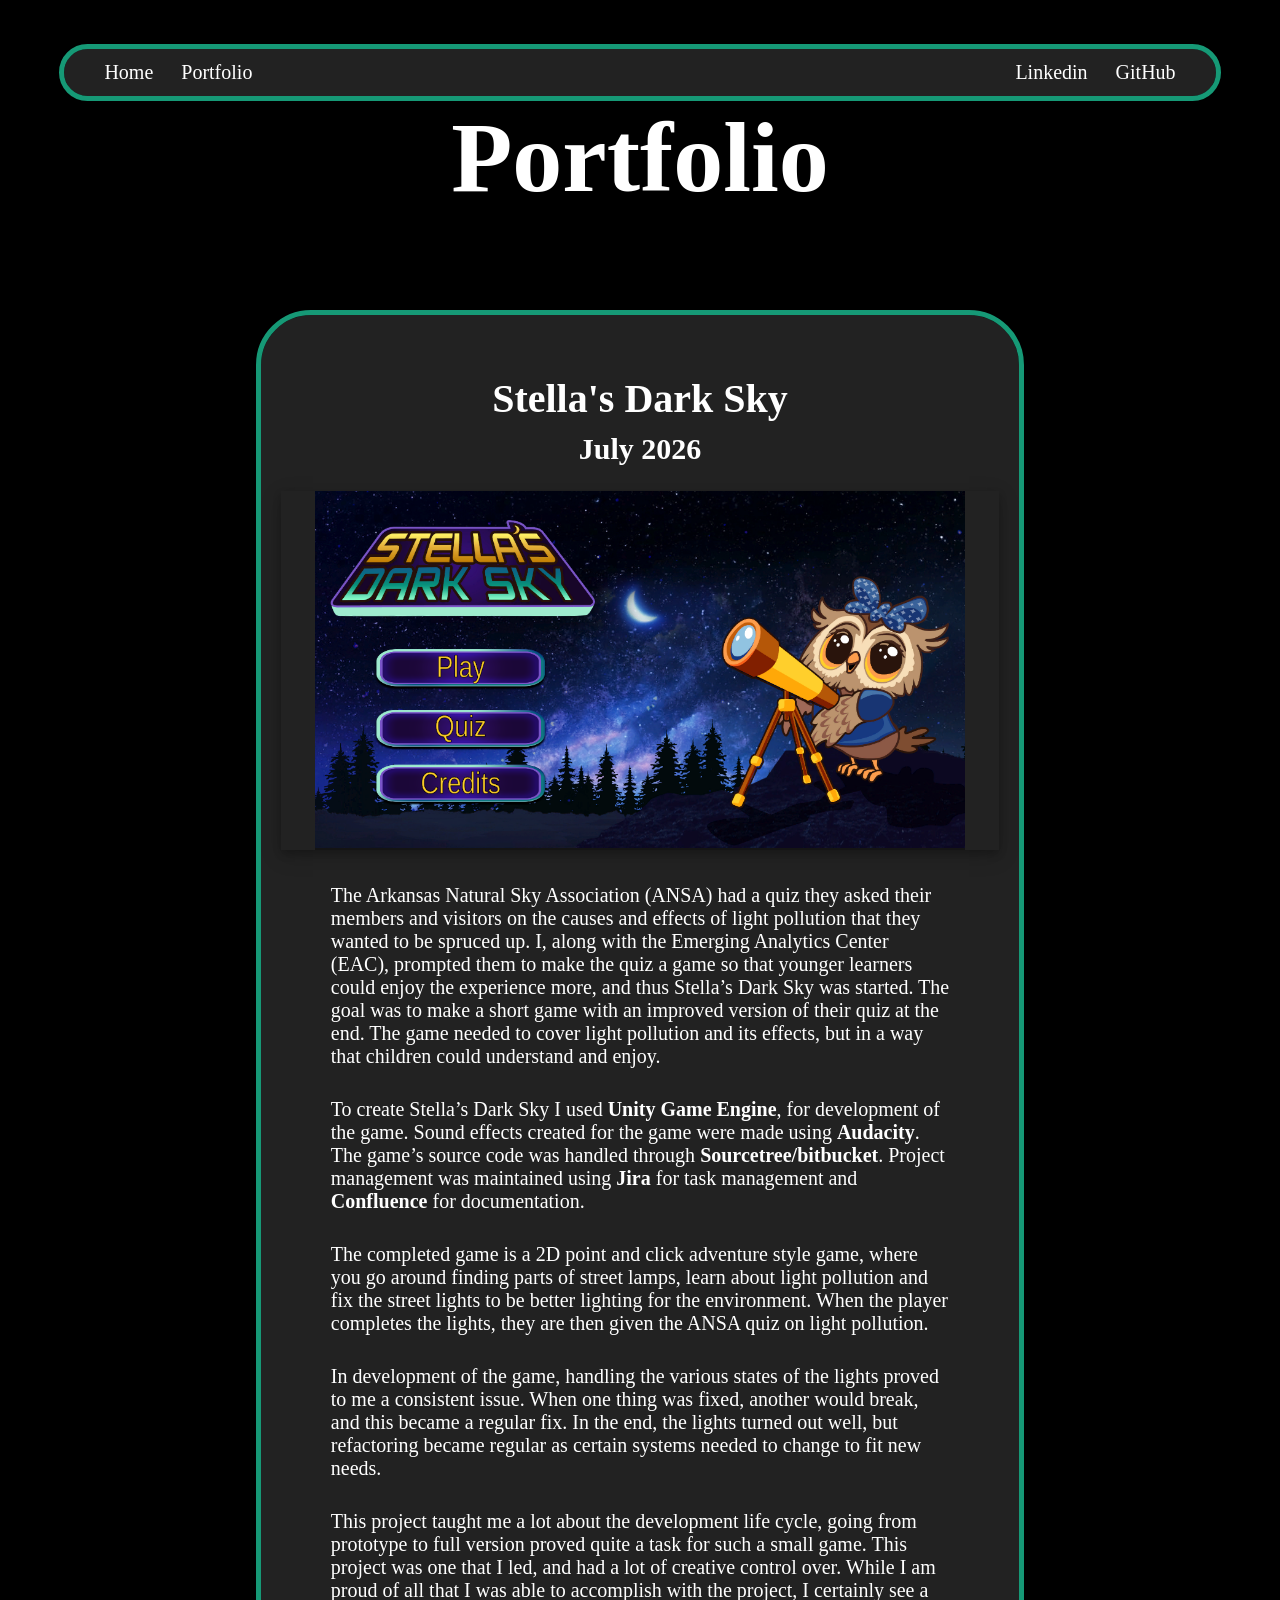
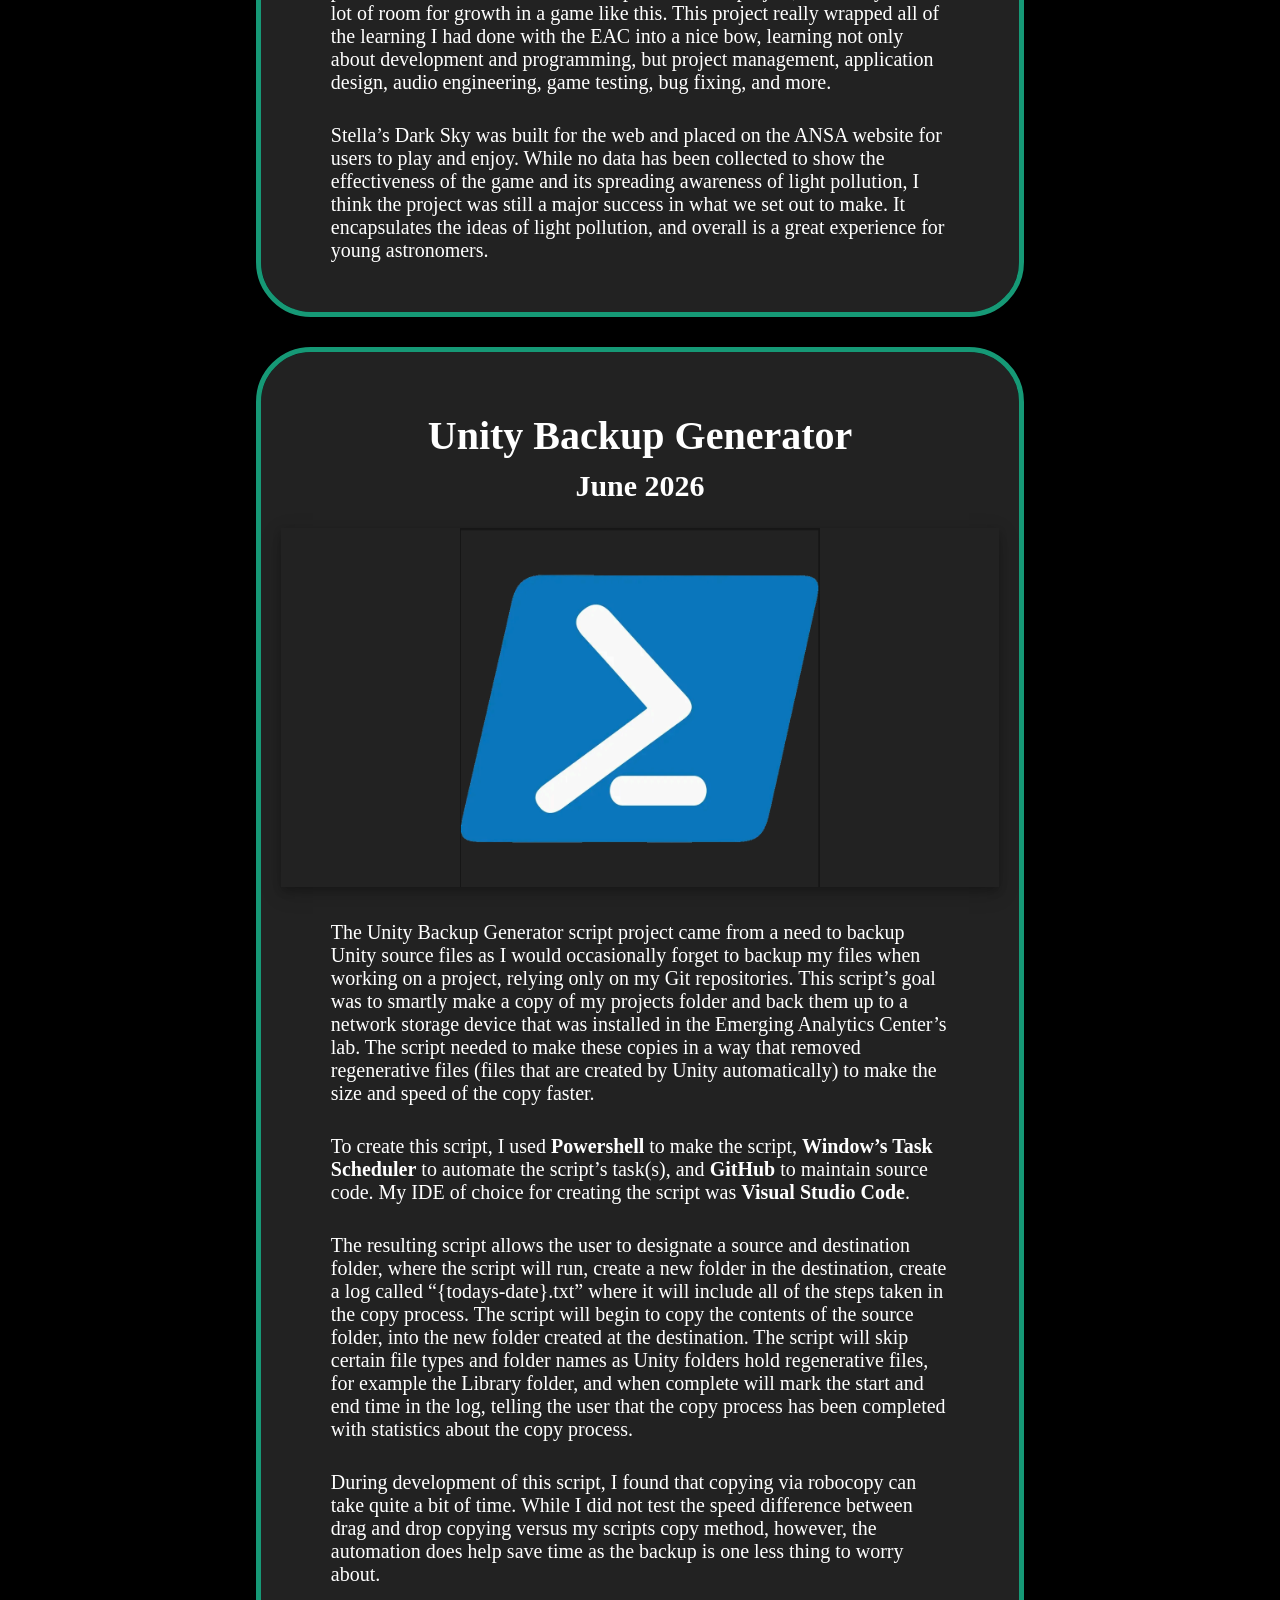
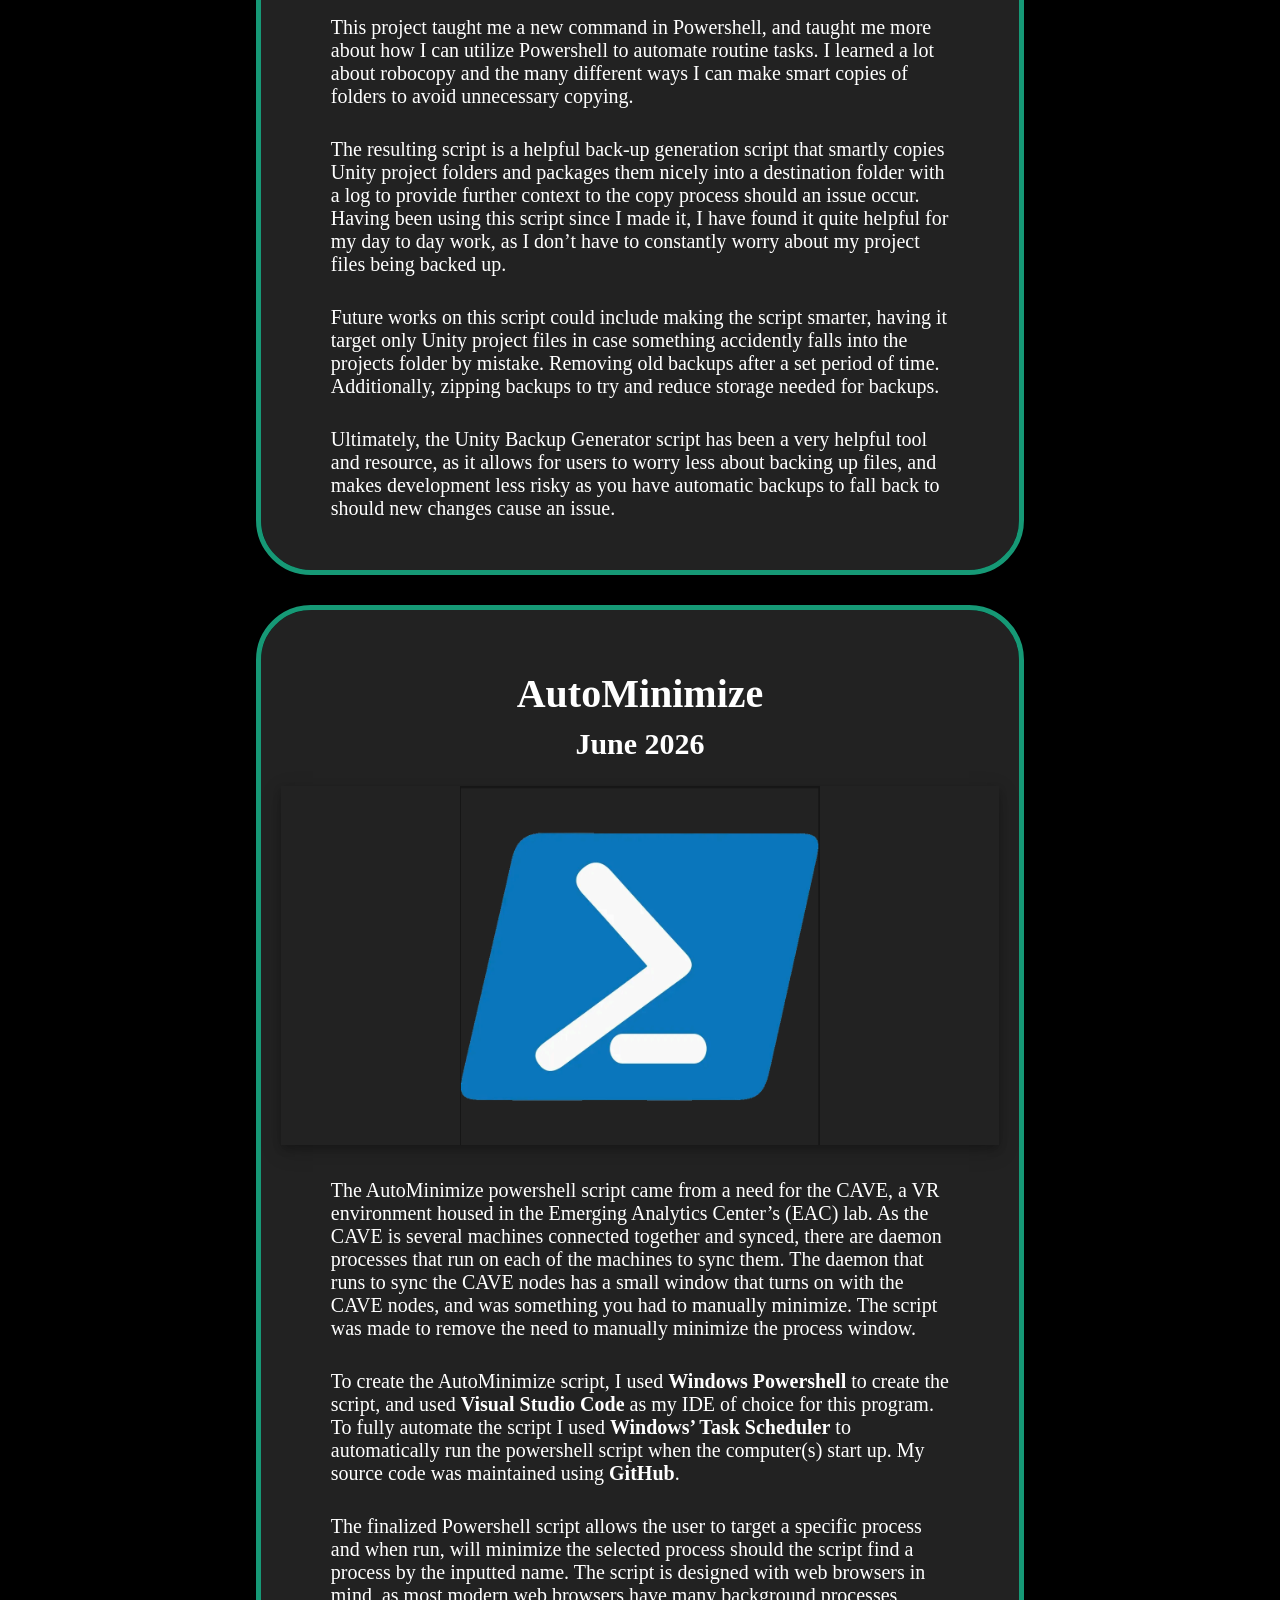
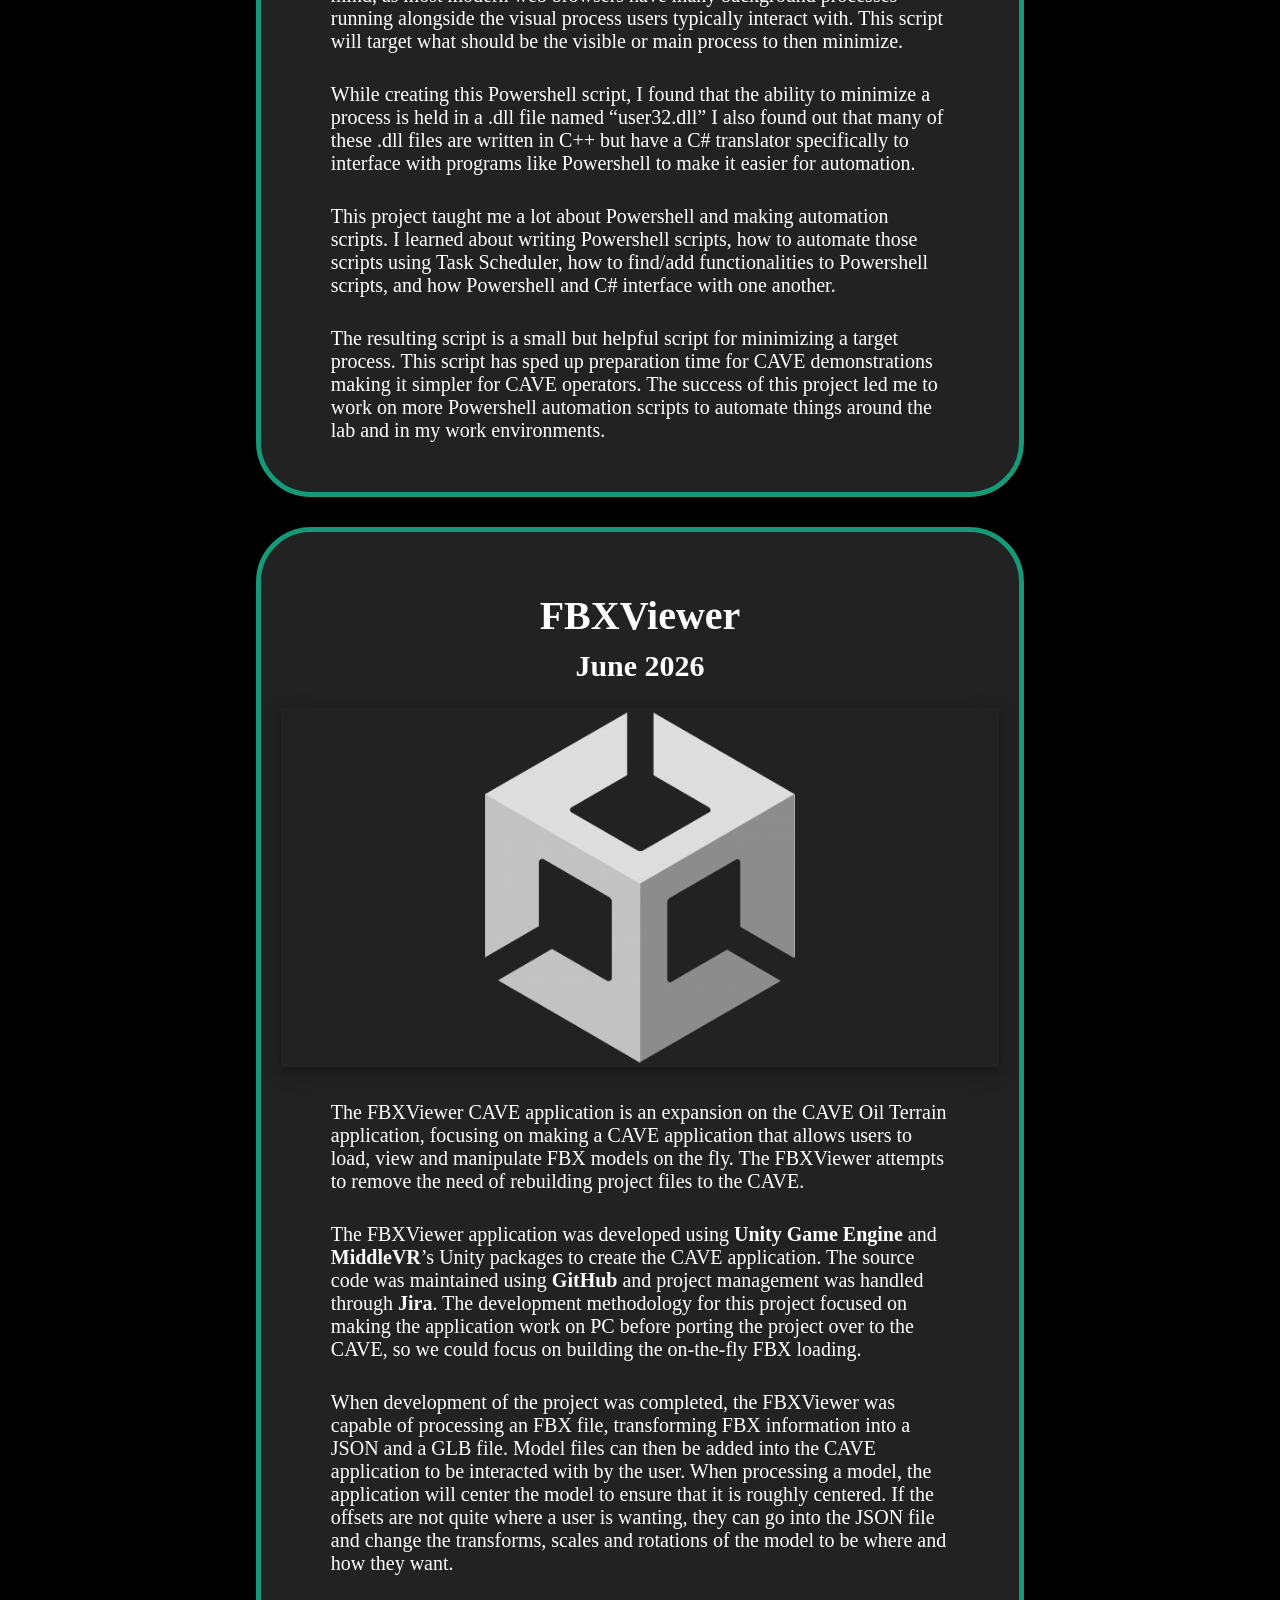
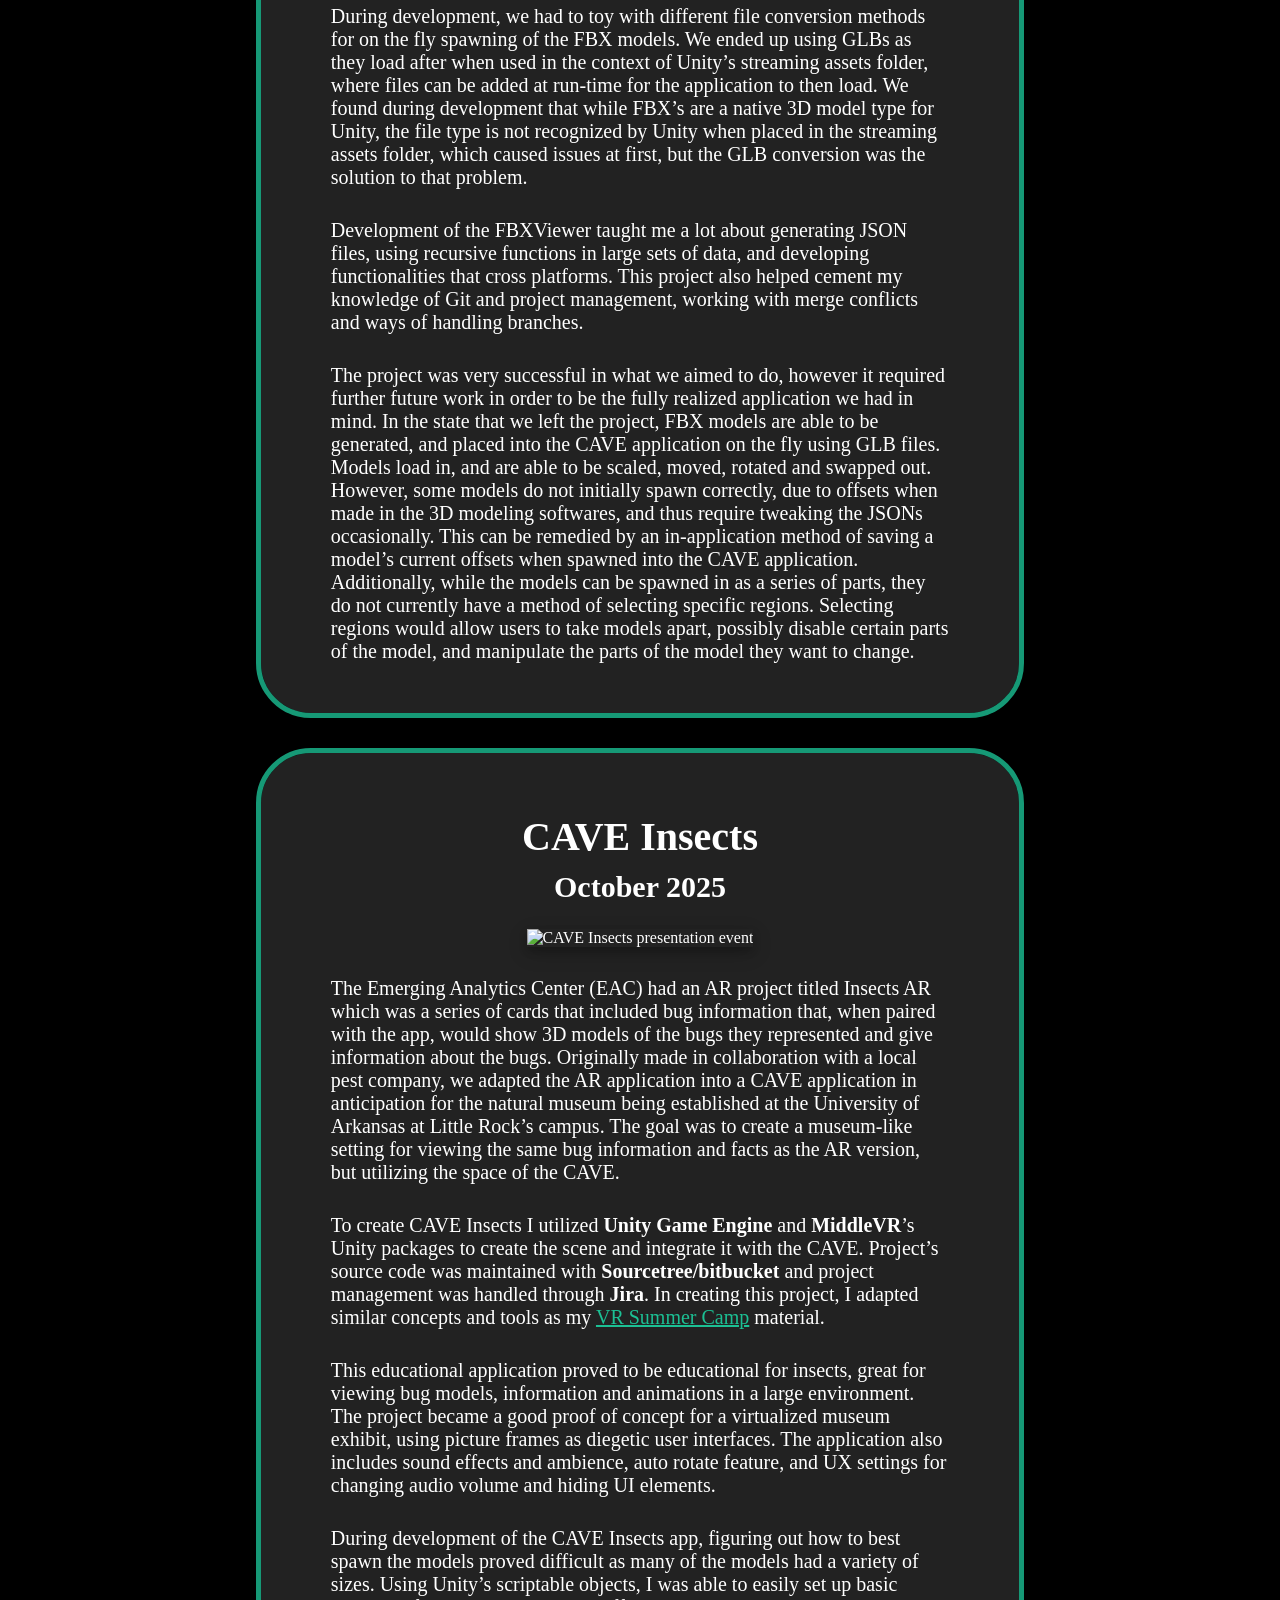
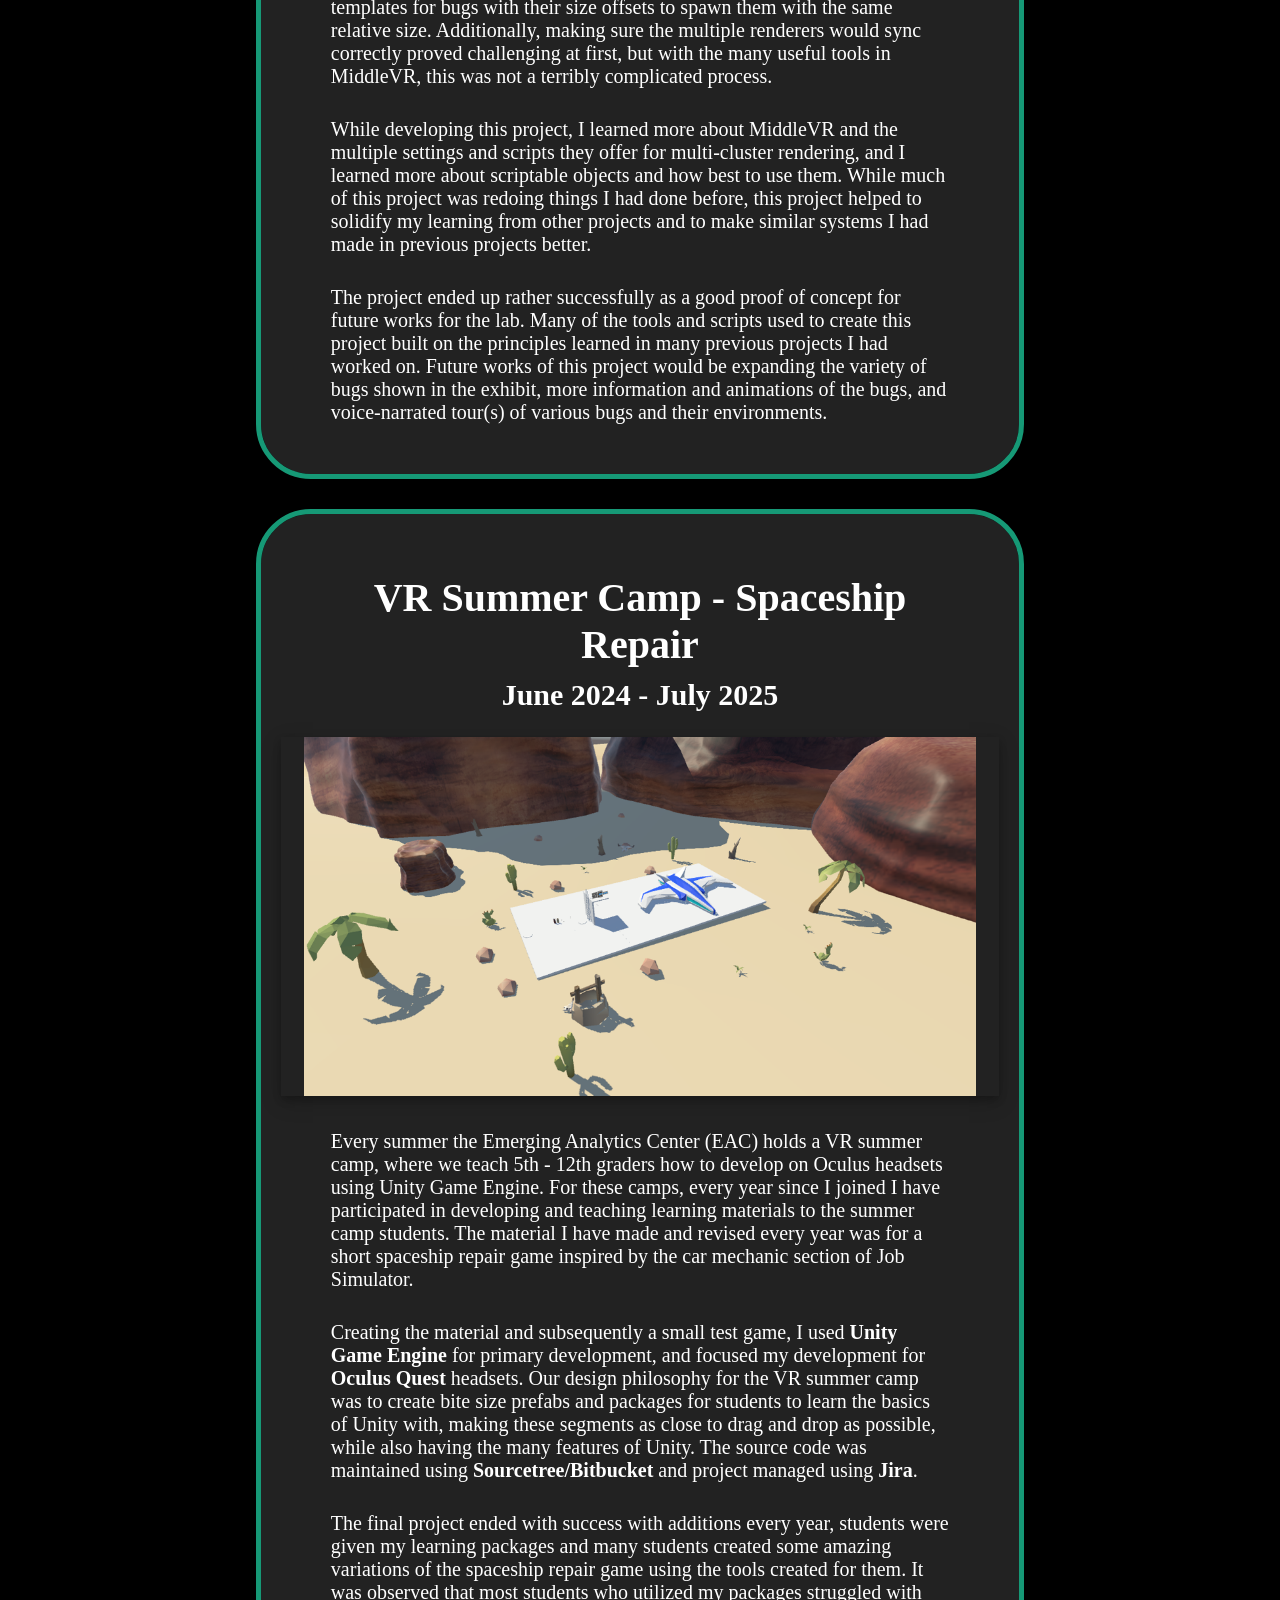
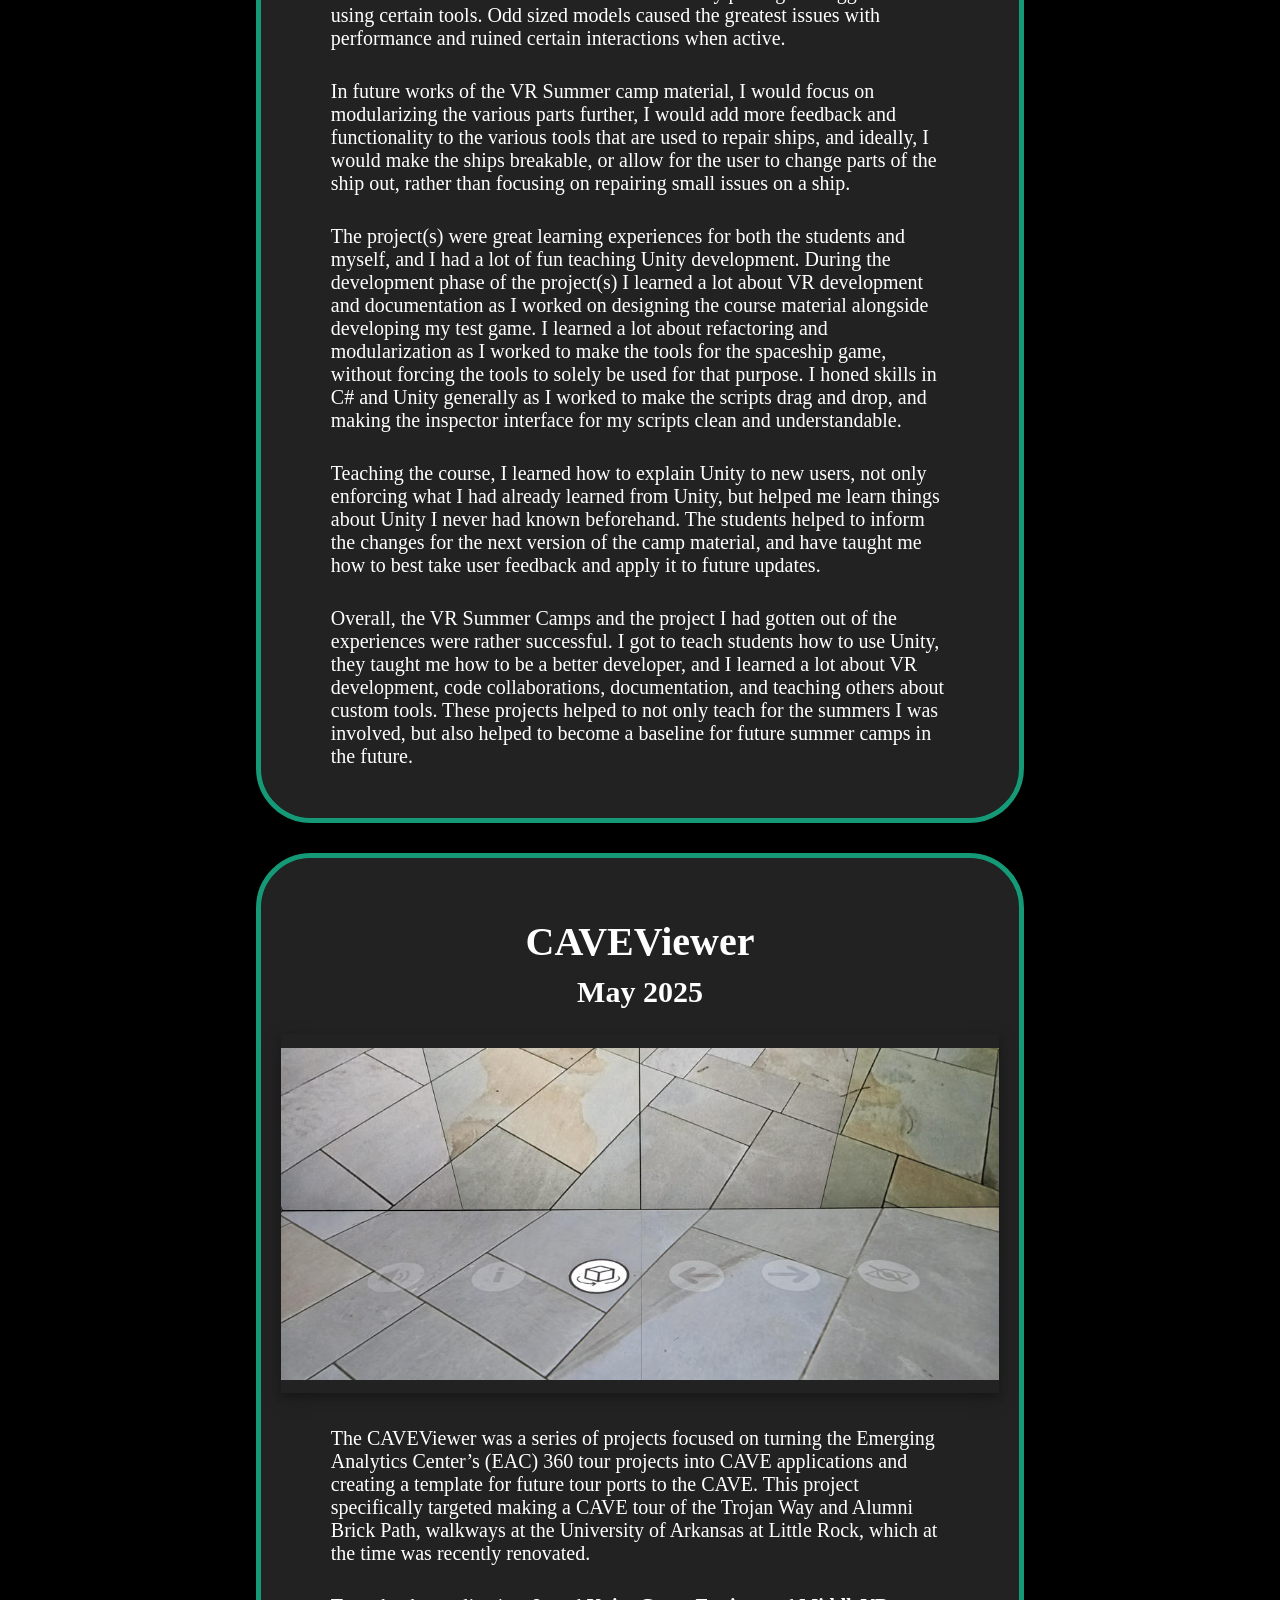
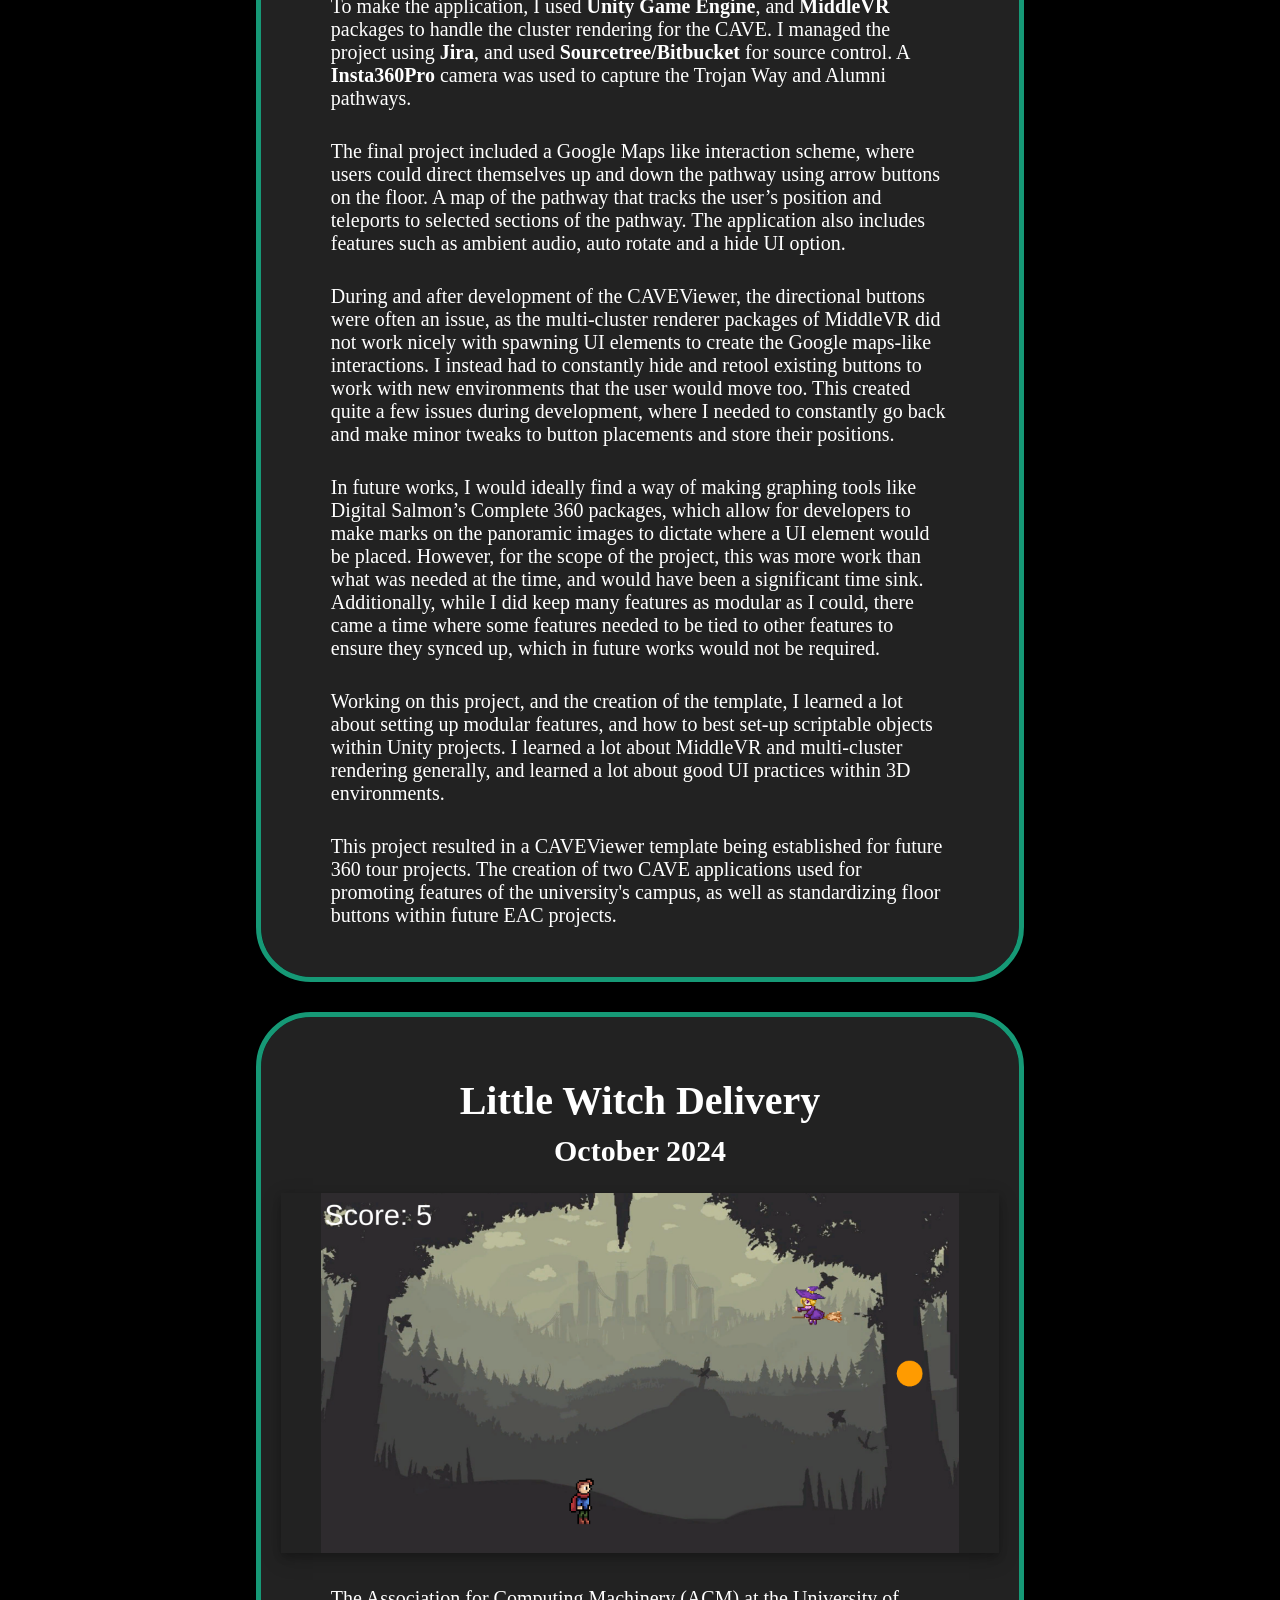
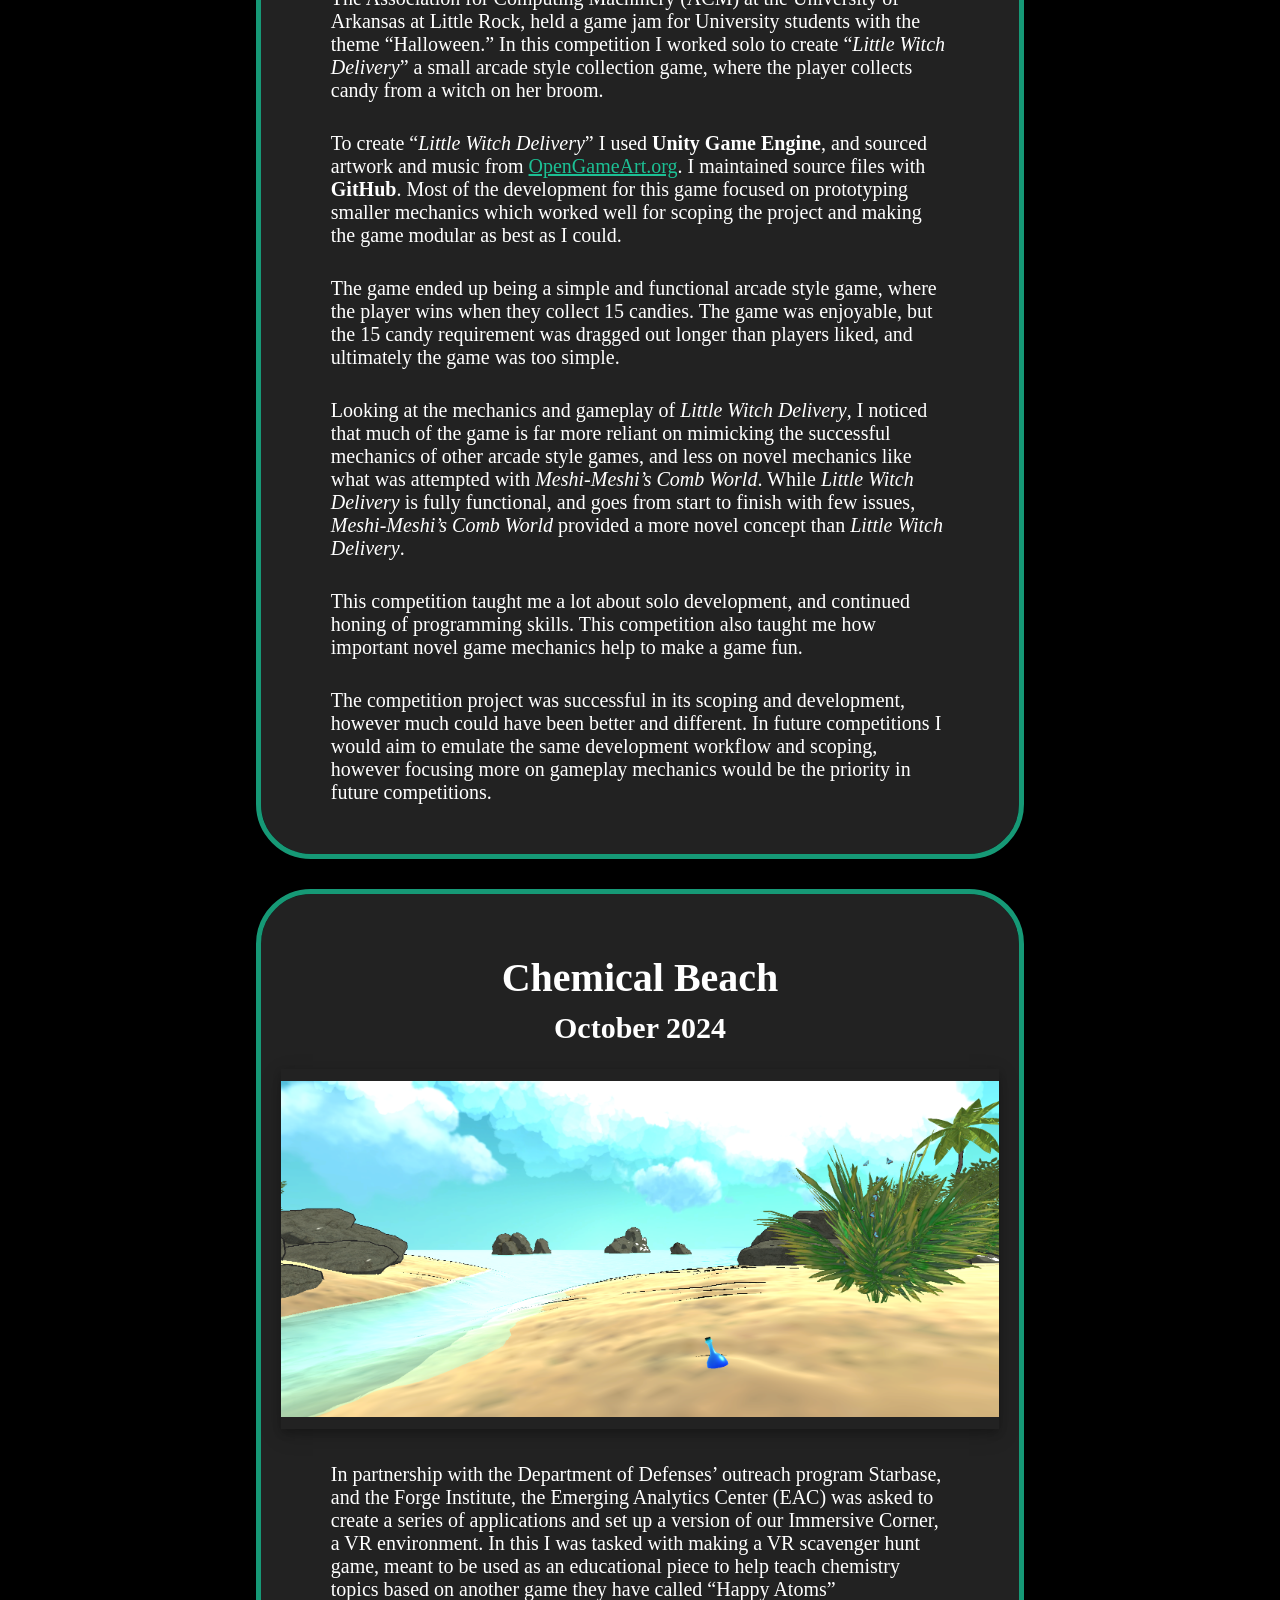
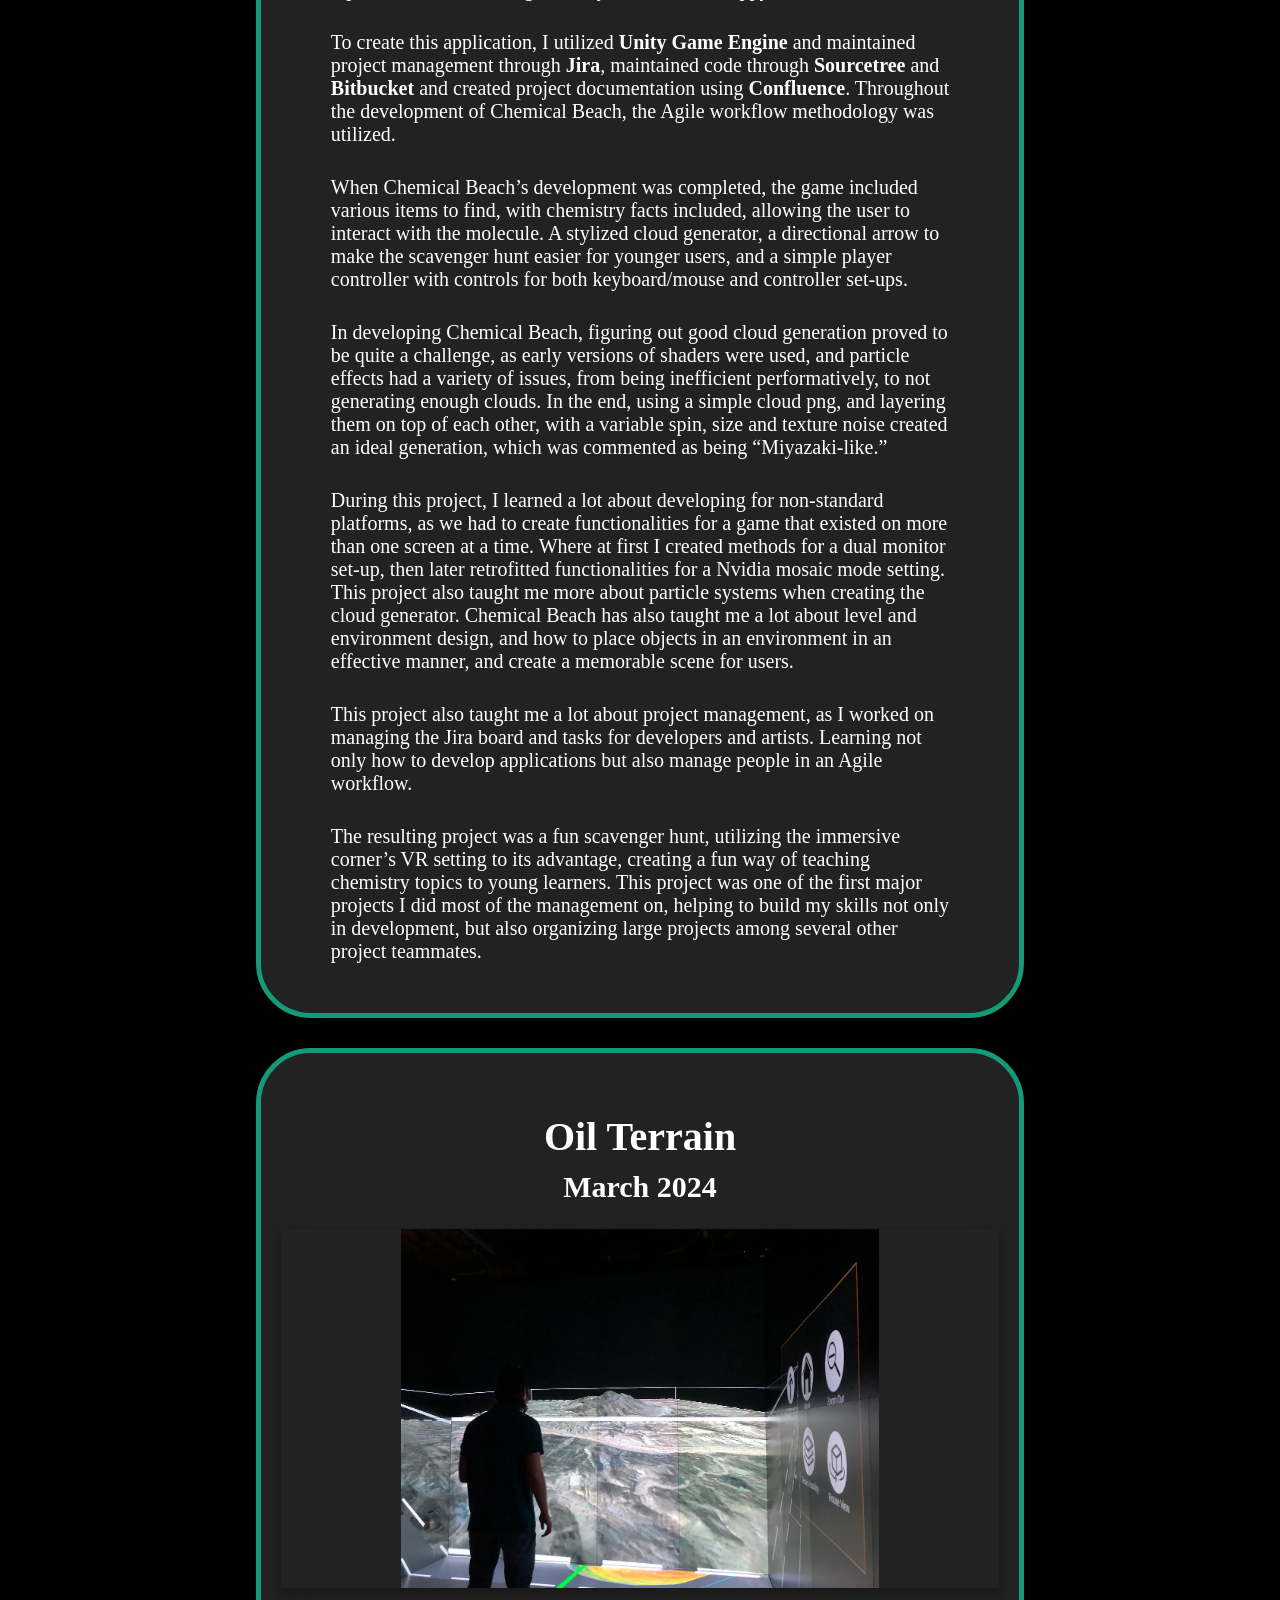
==== pages/portfolio.html @ ce5425f1 "Added powershell and Unity logos as additional placeholder images for future and current projects." ====
<!DOCTYPE html>
<html lang="en">
  <head>
    <meta charset="UTF-8">
    <meta name="viewport" content="width=device-width, initial-scale=1.0">
    <title>James McMath - Portfolio</title>
    <link rel="stylesheet" href="../css/style.css">
    <link rel="icon" href="./favicon.ico" type="image/x-icon">
  </head>
  <body>

    <nav>
        <ul class="InternalLinks">
            <li><a href="../index.html">Home</a></li>
            <li><a href="./portfolio.html">Portfolio</a></li>
        </ul>
        <ul class="ExternalLinks">
            <li><a href="https://www.linkedin.com/in/jbmcmath2" target="_blank">Linkedin</a></li>
            <li><a href="https://www.github.com/jbmcmath2" target="_blank">GitHub</a></li>
        </ul>
    </nav>
    
    <header> 
        <h1>Portfolio</h1>
    </header>
    
    <main>
        <section>
            <!--
            <article>
                <h1>Project Title</h1>
                <h2>Date</h2>
                <img alt="Project image">
                <p>This is a project</p>
            </article>
            -->
            <article id="StellasDarkSky">
                <h1>Stella's Dark Sky</h1>
                <h2>July 2026</h2>
                <img class="projectImage" alt="Stella's Dark Sky title screen" src="../images/StellasDarkSky.png">
                <p>
                    The Arkansas Natural Sky Association (ANSA) had a quiz they asked their members and visitors on the causes 
                    and effects of light pollution that they wanted to be spruced up. I, along with the Emerging Analytics 
                    Center (EAC), prompted them to make the quiz a game so that younger learners could enjoy the experience 
                    more, and thus Stella’s Dark Sky was started. The goal was to make a short game with an improved version of 
                    their quiz at the end. The game needed to cover light pollution and its effects, but in a way that children 
                    could understand and enjoy.
                </p>
                <p>
                    To create Stella’s Dark Sky I used <b>Unity Game Engine</b>, for development of the game. Sound effects 
                    created for the game were made using <b>Audacity</b>. The game’s source code was handled through 
                    <b>Sourcetree/bitbucket</b>. Project management was maintained using <b>Jira</b> for task management and 
                    <b>Confluence</b> for documentation. 
                </p>
                <p>
                    The completed game is a 2D point and click adventure style game, where you go around finding parts of 
                    street lamps, learn about light pollution and fix the street lights to be better lighting for the 
                    environment. When the player completes the lights, they are then given the ANSA quiz on light pollution. 
                </p>
                <p>
                    In development of the game, handling the various states of the lights proved to me a consistent issue. 
                    When one thing was fixed, another would break, and this became a regular fix. In the end, the lights 
                    turned out well, but refactoring became regular as certain systems needed to change to fit new needs.
                </p>
                <p>
                    This project taught me a lot about the development life cycle, going from prototype to full version 
                    proved quite a task for such a small game. This project was one that I led, and had a lot of creative 
                    control over. While I am proud of all that I was able to accomplish with the project, I certainly see a 
                    lot of room for growth in a game like this. This project really wrapped all of the learning I had done 
                    with the EAC into a nice bow, learning not only about development and programming, but project management, 
                    application design, audio engineering, game testing, bug fixing, and more.
                </p>
                <p>
                    Stella’s Dark Sky was built for the web and placed on the ANSA website for users to play and enjoy. 
                    While no data has been collected to show the effectiveness of the game and its spreading awareness of light 
                    pollution, I think the project was still a major success in what we set out to make. It encapsulates the 
                    ideas of light pollution, and overall is a great experience for young astronomers.
                </p>
            </article>
            <article id="UnityBackupGenerator">
                <h1>Unity Backup Generator</h1>
                <h2>June 2026</h2>
                <img class="projectImage" alt="Powershell logo" src="../images/powershell.png">
                <p>
                    The Unity Backup Generator script project came from a need to backup Unity source files as I would 
                    occasionally forget to backup my files when working on a project, relying only on my Git repositories. 
                    This script’s goal was to smartly make a copy of my projects folder and back them up to a network storage 
                    device that was installed in the Emerging Analytics Center’s lab. The script needed to make these copies 
                    in a way that removed regenerative files (files that are created by Unity automatically) to make the size 
                    and speed of the copy faster. 
                </p>
                <p>
                    To create this script, I used <b>Powershell</b> to make the script, <b>Window’s Task Scheduler</b> to 
                    automate the script’s task(s), and <b>GitHub</b> to maintain source code. My IDE of choice for creating 
                    the script was <b>Visual Studio Code</b>. 
                </p>
                <p>
                    The resulting script allows the user to designate a source and destination folder, where the script will 
                    run, create a new folder in the destination, create a log called “{todays-date}.txt” where it will 
                    include all of the steps taken in the copy process. The script will begin to copy the contents of the 
                    source folder, into the new folder created at the destination. The script will skip certain file types 
                    and folder names as Unity folders hold regenerative files, for example the Library folder, and when 
                    complete will mark the start and end time in the log, telling the user that the copy process has been 
                    completed with statistics about the copy process. 
                </p>
                <p>
                    During development of this script, I found that copying via robocopy can take quite a bit of time. 
                    While I did not test the speed difference between drag and drop copying versus my scripts copy method, 
                    however, the automation does help save time as the backup is one less thing to worry about. 
                </p>
                <p>
                    This project taught me a new command in Powershell, and taught me more about how I can utilize Powershell 
                    to automate routine tasks. I learned a lot about robocopy and the many different ways I can make smart 
                    copies of folders to avoid unnecessary copying.
                </p>
                <p>
                    The resulting script is a helpful back-up generation script that smartly copies Unity project folders and 
                    packages them nicely into a destination folder with a log to provide further context to the copy process 
                    should an issue occur. Having been using this script since I made it, I have found it quite helpful for 
                    my day to day work, as I don’t have to constantly worry about my project files being backed up. 
                </p>
                <p>
                    Future works on this script could include making the script smarter, having it target only Unity project 
                    files in case something accidently falls into the projects folder by mistake. Removing old backups after a 
                    set period of time. Additionally, zipping backups to try and reduce storage needed for backups.
                </p>
                <p>
                    Ultimately, the Unity Backup Generator script has been a very helpful tool and resource, as it allows for 
                    users to worry less about backing up files, and makes development less risky as you have automatic backups 
                    to fall back to should new changes cause an issue.
                </p>
            </article>
            <article id="AutoMinimize">
                <h1>AutoMinimize</h1>
                <h2>June 2026</h2>
                <img class="projectImage" alt="Powershell logo" src="../images/powershell.png">
                <p>
                    The AutoMinimize powershell script came from a need for the CAVE, a VR environment housed in the Emerging 
                    Analytics Center’s (EAC) lab. As the CAVE is several machines connected together and synced, there are 
                    daemon processes that run on each of the machines to sync them. The daemon that runs to sync the CAVE 
                    nodes has a small window that turns on with the CAVE nodes, and was something you had to manually 
                    minimize. The script was made to remove the need to manually minimize the process window.
                </p>
                <p>
                    To create the AutoMinimize script, I used <b>Windows Powershell</b> to create the script, and used 
                    <b>Visual Studio Code</b> as my IDE of choice for this program. To fully automate the script I used 
                    <b>Windows’ Task Scheduler</b> to automatically run the powershell script when the computer(s) start up. 
                    My source code was maintained using <b>GitHub</b>.
                </p>
                <p>
                    The finalized Powershell script allows the user to target a specific process and when run, will minimize 
                    the selected process should the script find a process by the inputted name. The script is designed with 
                    web browsers in mind, as most modern web browsers have many background processes running alongside the 
                    visual process users typically interact with. This script will target what should be the visible or main 
                    process to then minimize. 
                </p>
                <p>
                    While creating this Powershell script, I found that the ability to minimize a process is held in a .dll 
                    file named “user32.dll” I also found out that many of these .dll files are written in C++ but have a C# 
                    translator specifically to interface with programs like Powershell to make it easier for automation. 
                </p>
                <p>
                    This project taught me a lot about Powershell and making automation scripts. I learned about writing 
                    Powershell scripts, how to automate those scripts using Task Scheduler, how to find/add functionalities 
                    to Powershell scripts, and how Powershell and C# interface with one another.
                </p>
                <p>
                    The resulting script is a small but helpful script for minimizing a target process. This script has sped 
                    up preparation time for CAVE demonstrations making it simpler for CAVE operators. The success of this 
                    project led me to work on more Powershell automation scripts to automate things around the lab and in my 
                    work environments. 
                </p>
            </article>
            <article id="FBXViewer">
                <h1>FBXViewer</h1>
                <h2>June 2026</h2>
                <img class="projectImage" alt="image" src="../images/unity.png">
                <p>
                    The FBXViewer CAVE application is an expansion on the CAVE Oil Terrain application, focusing on making a 
                    CAVE application that allows users to load, view and manipulate FBX models on the fly. The FBXViewer 
                    attempts to remove the need of rebuilding project files to the CAVE. 
                </p>
                <p>
                    The FBXViewer application was developed using <b>Unity Game Engine</b> and <b>MiddleVR</b>’s Unity packages 
                    to create the CAVE application. The source code was maintained using <b>GitHub</b> and project management 
                    was handled through <b>Jira</b>. The development methodology for this project focused on making the 
                    application work on PC before porting the project over to the CAVE, so we could focus on building the 
                    on-the-fly FBX loading. 
                </p>
                <p>
                    When development of the project was completed, the FBXViewer was capable of processing an FBX file, 
                    transforming FBX information into a JSON and a GLB file. Model files can then be added into the CAVE 
                    application to be interacted with by the user. When processing a model, the application will center the 
                    model to ensure that it is roughly centered. If the offsets are not quite where a user is wanting, they 
                    can go into the JSON file and change the transforms, scales and rotations of the model to be where and how 
                    they want. 
                </p>
                <p>
                    During development, we had to toy with different file conversion methods for on the fly spawning of the 
                    FBX models. We ended up using GLBs as they load after when used in the context of Unity’s streaming assets 
                    folder, where files can be added at run-time for the application to then load. We found during development 
                    that while FBX’s are a native 3D model type for Unity, the file type is not recognized by Unity when placed 
                    in the streaming assets folder, which caused issues at first, but the GLB conversion was the solution to 
                    that problem.
                </p>
                <p>
                    Development of the FBXViewer taught me a lot about generating JSON files, using recursive functions in 
                    large sets of data, and developing functionalities that cross platforms. This project also helped cement 
                    my knowledge of Git and project management, working with merge conflicts and ways of handling branches.
                </p>
                <p>
                    The project was very successful in what we aimed to do, however it required further future work in order 
                    to be the fully realized application we had in mind. In the state that we left the project, FBX models 
                    are able to be generated, and placed into the CAVE application on the fly using GLB files. Models load in, 
                    and are able to be scaled, moved, rotated and swapped out. However, some models do not initially spawn 
                    correctly, due to offsets when made in the 3D modeling softwares, and thus require tweaking the JSONs 
                    occasionally. This can be remedied by an in-application method of saving a model’s current offsets when 
                    spawned into the CAVE application. Additionally, while the models can be spawned in as a series of parts, 
                    they do not currently have a method of selecting specific regions. Selecting regions would allow users to 
                    take models apart, possibly disable certain parts of the model, and manipulate the parts of the model they 
                    want to change. 
                </p>
            </article>
            <article id="CAVEInsects">
                <h1>CAVE Insects</h1>
                <h2>October 2025</h2>
                <img class="projectImage" alt="CAVE Insects presentation event" src="../images/CAVEInsects.png">
                <p>
                    The Emerging Analytics Center (EAC) had an AR project titled Insects AR which was a series of cards 
                    that included bug information that, when paired with the app, would show 3D models of the bugs they 
                    represented and give information about the bugs. Originally made in collaboration with a local pest 
                    company, we adapted the AR application into a CAVE application in anticipation for the natural museum 
                    being established at the University of Arkansas at Little Rock’s campus. The goal was to create a 
                    museum-like setting for viewing the same bug information and facts as the AR version, but utilizing 
                    the space of the CAVE.  
                </p>
                <p>
                    To create CAVE Insects I utilized <b>Unity Game Engine</b> and <b>MiddleVR</b>’s Unity packages to create 
                    the scene and integrate it with the CAVE. Project’s source code was maintained with 
                    <b>Sourcetree/bitbucket</b> and project management was handled through <b>Jira</b>. In creating this 
                    project, I adapted similar concepts and tools as my <a href="#VRSummerCamp">VR Summer Camp</a> material.
                </p>
                <p>
                    This educational application proved to be educational for insects, great for viewing bug models, 
                    information and animations in a large environment. The project became a good proof of concept for a 
                    virtualized museum exhibit, using picture frames as diegetic user interfaces. The application also 
                    includes sound effects and ambience, auto rotate feature, and UX settings for changing audio volume and 
                    hiding UI elements.
                </p>
                <p>
                    During development of the CAVE Insects app, figuring out how to best spawn the models proved difficult as 
                    many of the models had a variety of sizes. Using Unity’s scriptable objects, I was able to easily set up 
                    basic templates for bugs with their size offsets to spawn them with the same relative size. Additionally, 
                    making sure the multiple renderers would sync correctly proved challenging at first, but with the many 
                    useful tools in MiddleVR, this was not a terribly complicated process. 
                </p>
                <p>
                    While developing this project, I learned more about MiddleVR and the multiple settings and scripts they 
                    offer for multi-cluster rendering, and I learned more about scriptable objects and how best to use them. 
                    While much of this project was redoing things I had done before, this project helped to solidify my 
                    learning from other projects and to make similar systems I had made in previous projects better. 
                </p>
                <p>
                    The project ended up rather successfully as a good proof of concept for future works for the lab. 
                    Many of the tools and scripts used to create this project built on the principles learned in many 
                    previous projects I had worked on. Future works of this project would be expanding the variety of 
                    bugs shown in the exhibit, more information and animations of the bugs, and voice-narrated tour(s) of 
                    various bugs and their environments. 
                </p>

            </article>
            <article id="VRSummerCamp">
                <h1>VR Summer Camp - Spaceship Repair</h1>
                <h2>June 2024 - July 2025</h2>
                <img class="projectImage" alt="VR Summer Camp Spaceship Repair testing environment" src="../images/VRSummerCamp.png">
                <p>
                    Every summer the Emerging Analytics Center (EAC) holds a VR summer camp, where we teach 5th - 12th graders 
                    how to develop on Oculus headsets using Unity Game Engine. For these camps, every year since I joined I 
                    have participated in developing and teaching learning materials to the summer camp students. The material 
                    I have made and revised every year was for a short spaceship repair game inspired by the car mechanic 
                    section of Job Simulator. 
                </p>
                <p>
                    Creating the material and subsequently a small test game, I used <b>Unity Game Engine</b> for primary 
                    development, and focused my development for <b>Oculus Quest</b> headsets. Our design philosophy for the VR 
                    summer camp was to create bite size prefabs and packages for students to learn the basics of Unity with, 
                    making these segments as close to drag and drop as possible, while also having the many features of Unity. 
                    The source code was maintained using <b>Sourcetree/Bitbucket</b> and project managed using <b>Jira</b>.
                </p>
                <p>
                    The final project ended with success with additions every year, students were given my learning packages 
                    and many students created some amazing variations of the spaceship repair game using the tools created 
                    for them. It was observed that most students who utilized my packages struggled with using certain tools. 
                    Odd sized models caused the greatest issues with performance and ruined certain interactions when active.
                </p>
                <p>
                    In future works of the VR Summer camp material, I would focus on modularizing the various parts further, 
                    I would add more feedback and functionality to the various tools that are used to repair ships, and 
                    ideally, I would make the ships breakable, or allow for the user to change parts of the ship out, 
                    rather than focusing on repairing small issues on a ship.
                </p>
                <p>
                    The project(s) were great learning experiences for both the students and myself, and I had a lot of fun 
                    teaching Unity development. During the development phase of the project(s) I learned a lot about VR 
                    development and documentation as I worked on designing the course material alongside developing my test 
                    game. I learned a lot about refactoring and modularization as I worked to make the tools for the 
                    spaceship game, without forcing the tools to solely be used for that purpose. I honed skills in C# 
                    and Unity generally as I worked to make the scripts drag and drop, and making the inspector interface 
                    for my scripts clean and understandable.
                </p>
                <p>
                    Teaching the course, I learned how to explain Unity to new users, not only enforcing what I had already 
                    learned from Unity, but helped me learn things about Unity I never had known beforehand. The students 
                    helped to inform the changes for the next version of the camp material, and have taught me how to best 
                    take user feedback and apply it to future updates.
                </p>
                <p>
                    Overall, the VR Summer Camps and the project I had gotten out of the experiences were rather successful. 
                    I got to teach students how to use Unity, they taught me how to be a better developer, and I learned a 
                    lot about VR development, code collaborations, documentation, and teaching others about custom tools. 
                    These projects helped to not only teach for the summers I was involved, but also helped to become a 
                    baseline for future summer camps in the future.
                </p>
            </article>
            <article id="CAVEViewer">
                <h1>CAVEViewer</h1>
                <h2>May 2025</h2>
                <img class="projectImage" alt="CAVEViewer floor UI" src="../images/CAVEViewer.png">
                <p>
                    The CAVEViewer was a series of projects focused on turning the Emerging Analytics Center’s (EAC) 360 
                    tour projects into CAVE applications and creating a template for future tour ports to the CAVE. This 
                    project specifically targeted making a CAVE tour of the Trojan Way and Alumni Brick Path, walkways at 
                    the University of Arkansas at Little Rock, which at the time was recently renovated. 
                </p>
                <p>
                    To make the application, I used <b>Unity Game Engine</b>, and <b>MiddleVR</b> packages to handle the 
                    cluster rendering for the CAVE. I managed the project using <b>Jira</b>, and used 
                    <b>Sourcetree/Bitbucket</b> for source control. A <b>Insta360Pro</b> camera was used to capture the 
                    Trojan Way and Alumni pathways.
                </p>
                <p>
                    The final project included a Google Maps like interaction scheme, where users could direct themselves 
                    up and down the pathway using arrow buttons on the floor. A map of the pathway that tracks the user’s 
                    position and teleports to selected sections of the pathway. The application also includes features such 
                    as ambient audio, auto rotate and a hide UI option. 
                </p>
                <p>
                    During and after development of the CAVEViewer, the directional buttons were often an issue, as the 
                    multi-cluster renderer packages of MiddleVR did not work nicely with spawning UI elements to create the 
                    Google maps-like interactions. I instead had to constantly hide and retool existing buttons to work with 
                    new environments that the user would move too. This created quite a few issues during development, where 
                    I needed to constantly go back and make minor tweaks to button placements and store their positions.
                </p>
                <p>
                    In future works, I would ideally find a way of making graphing tools like Digital Salmon’s Complete 360 
                    packages, which allow for developers to make marks on the panoramic images to dictate where 
                    a UI element would be placed. However, for the scope of the project, this was more work than what was 
                    needed at the time, and would have been a significant time sink. Additionally, while I did keep many 
                    features as modular as I could, there came a time where some features needed to be tied to other features 
                    to ensure they synced up, which in future works would not be required.
                </p>
                <p>
                    Working on this project, and the creation of the template, I learned a lot about setting up modular 
                    features, and how to best set-up scriptable objects within Unity projects. I learned a lot about 
                    MiddleVR and multi-cluster rendering generally, and learned a lot about good UI practices within 3D 
                    environments. 
                </p>
                <p>
                    This project resulted in a CAVEViewer template being established for future 360 tour projects. The 
                    creation of two CAVE applications used for promoting features of the university's campus, as well as 
                    standardizing floor buttons within future EAC projects.
                </p>
            </article>
            <article>
                <h1>Little Witch Delivery</h1>
                <h2>October 2024</h2>
                <img class="projectImage" alt="Little Witch Delivery title screen" src="../images/LittleWitchDelivery.png">
                <p>
                    The Association for Computing Machinery (ACM) at the University of Arkansas at Little Rock, held a game jam for University students 
                    with the theme “Halloween.” In this competition I worked solo to create “<i>Little Witch Delivery</i>” a small arcade style collection game, 
                    where the player collects candy from a witch on her broom.  
                </p>
                <p> 
                    To create “<i>Little Witch Delivery</i>” I used <b>Unity Game Engine</b>, and sourced artwork and music from 
                    <a href="https://opengameart.org/">OpenGameArt.org</a>. I maintained source files with <b>GitHub</b>. Most of the development for this game 
                    focused on prototyping smaller mechanics which worked well for scoping the project and making the game modular as best as I could.
                </p>
                <p>
                    The game ended up being a simple and functional arcade style game, where the player wins when they collect 15 candies. The game was 
                    enjoyable, but the 15 candy requirement was dragged out longer than players liked, and ultimately the game was too simple.  
                </p>
                <p>
                    Looking at the mechanics and gameplay of <i>Little Witch Delivery</i>, I noticed that much of the game is far more reliant on mimicking the 
                    successful mechanics of other arcade style games, and less on novel mechanics like what was attempted with <i>Meshi-Meshi’s Comb World</i>. 
                    While <i>Little Witch Delivery</i> is fully functional, and goes from start to finish with few issues, <i>Meshi-Meshi’s Comb World</i> provided a 
                    more novel concept than <i>Little Witch Delivery</i>.
                </p>
                <p>
                    This competition taught me a lot about solo development, and continued honing of programming skills. This competition also taught me 
                    how important novel game mechanics help to make a game fun. 
                </p>
                <p>
                    The competition project was successful in its scoping and development, however much could have been better and different. In future 
                    competitions I would aim to emulate the same development workflow and scoping, however focusing more on gameplay mechanics would be the 
                    priority in future competitions.
                </p>
            </article>
            <article id="ChemicalBeach">
                <h1>Chemical Beach</h1>
                <h2>October 2024</h2>
                <img class="projectImage" alt="Chemical Beach landscape" src="../images/ChemicalBeach.png">
                <p>
                    In partnership with the Department of Defenses’ outreach program Starbase, and the Forge Institute, 
                    the Emerging Analytics Center (EAC) was asked to create a series of applications and set up a version 
                    of our Immersive Corner, a VR environment. In this I was tasked with making a VR scavenger hunt game, 
                    meant to be used as an educational piece to help teach chemistry topics based on another game they have 
                    called “Happy Atoms”
                </p>
                <p>
                    To create this application, I utilized <b>Unity Game Engine</b> and maintained project management through 
                    <b>Jira</b>, maintained code through <b>Sourcetree</b> and <b>Bitbucket</b> and created project 
                    documentation using <b>Confluence</b>. Throughout the development of Chemical Beach, the Agile workflow 
                    methodology was utilized.
                </p>
                <p>
                    When Chemical Beach’s development was completed, the game included various items to find, with chemistry 
                    facts included, allowing the user to interact with the molecule. A stylized cloud generator, a directional 
                    arrow to make the scavenger hunt easier for younger users, and a simple player controller with controls 
                    for both keyboard/mouse and controller set-ups.
                </p>
                <p>
                    In developing Chemical Beach, figuring out good cloud generation proved to be quite a challenge, as early 
                    versions of shaders were used, and particle effects had a variety of issues, from being inefficient 
                    performatively, to not generating enough clouds. In the end, using a simple cloud png, and layering 
                    them on top of each other, with a variable spin, size and texture noise created an ideal generation, 
                    which was commented as being “Miyazaki-like.” 
                </p>
                <p>
                    During this project, I learned a lot about developing for non-standard platforms, as we had to create 
                    functionalities for a game that existed on more than one screen at a time. Where at first I created 
                    methods for a dual monitor set-up, then later retrofitted functionalities for a Nvidia mosaic mode 
                    setting. This project also taught me more about particle systems when creating the cloud generator. 
                    Chemical Beach has also taught me a lot about level and environment design, and how to place objects 
                    in an environment in an effective manner, and create a memorable scene for users. 
                </p>
                <p>
                    This project also taught me a lot about project management, as I worked on managing the Jira board and 
                    tasks for developers and artists. Learning not only how to develop applications but also manage people 
                    in an Agile workflow.
                </p>
                <p>
                    The resulting project was a fun scavenger hunt, utilizing the immersive corner’s VR setting to its 
                    advantage, creating a fun way of teaching chemistry topics to young learners. This project was one of the 
                    first major projects I did most of the management on, helping to build my skills not only in development, 
                    but also organizing large projects among several other project teammates. 
                </p>
            </article>
            <article id="OilTerrain">
                <h1>Oil Terrain</h1>
                <h2>March 2024</h2>
                <img class="projectImage" alt="Oil Terrain in the CAVE" src="../images/OilTerrain.png">
                <p>
                    Upon first joining the Emerging Analytics Center (EAC) my first major project was to recreate and adapt 
                    an older project called GeoTerrain, a data visualizer built for Microsoft’s HoloLens. The original 
                    application was made to view a specific terrain model based on data seen in ArcGIS. Together with another 
                    student, our goal was to bring the same concept to a tablet, the CAVE and the web. In planning and 
                    developing we asked ourselves important questions, such as: What are the common controls for this 
                    application across each platform? What will need to change for each port? How can we make each of these 
                    experiences transferable to each other?
                </p>
                <p>
                    In developing Oil Terrain, we utilized <b>Unity Game Engine</b> for each of the ports of this application, 
                    we utilized <b>Vuforia</b> packages to create and find image targets for the application to use as an 
                    anchor for the AR port, and we utilized <b>MiddleVR</b> for our CAVE port. Project management was 
                    maintained through <b>Jira</b>, code through <b>Sourcetree</b> and <b>Bitbucket</b> and project 
                    documentation was made using <b>Confluence</b>.
                </p>
                <p>
                    What resulted was three applications each tailored to their respective platform. In our AR version of 
                    OilTerrain, we made it simple for users to lock onto an image target, where they can view the Terrain 
                    physically in the world. We made simple UI elements to manipulate the terrain without needing to move 
                    around the object.
                </p>
                <p>
                    In our CAVE port, we made it possible to view the Terrain data as if the user were physically there. 
                    Allowing for users to “stand on the shoulders of giants” or view the data like a diorama. We utilized 
                    the CAVE’s immersive nature to allow for better collaborative settings, and allowed for easier viewing of 
                    the terrain data utilizing a Vive wand for controls. We implemented many of the same functionalities as 
                    the AR version, however, added functionalities to cater to the new ways of interacting with the terrain 
                    that the CAVE offered, such as grabbing the terrain, and spinning it with the wand. 
                </p>
                <p>
                    Finally, we took everything we had built up to that point, and ported it to the web, where you can 
                    interact with the oil terrain the same way as you could in the AR version, but without the image target 
                    being required. Utilizing the same functionalities, but with less headache of needing a tablet and a 
                    printed out version of the image target, or needing the CAVE.
                </p>
                <p>
                    During the development of these projects, we learned a lot about the struggles of porting applications 
                    to various platforms, how to develop new features for various platform types and honed our knowledge of 
                    collaborating in Unity development using Sourcetree and Bitbucket. Making new features, particularly for 
                    the CAVE helped us learn more about developing for VR applications and building for the web helped us 
                    learn to optimize our work to ensure our application fit within a certain file size.
                </p>
                <p>
                    While Unity was not new to us, MiddleVR, and Vuforia were new and we learned a lot about parsing 
                    documentation, and creating our own internal documentation regarding ways of integrating tools like 
                    MiddleVR into specialized environments like the CAVE. These projects also got us more comfortable with 
                    Unity tools and builds as we worked on making several different versions of the same application, but on 
                    different platforms. This project also introduced shaders graphs to me, as we created some bounding boxes 
                    for the CAVE Oil Terrain to keep users from accidentally moving the model or themselves out of view. 
                </p>
                <p>
                    The result of these applications became a primary demonstration pieces for future clients. 
                    Showcased several times to industry professionals, these applications became working proof of concepts 
                    for future projects in the CAVE, such as <b><a href="#CAVEInsects">CAVE Insects</a></b>, 
                    <b><a href="#CAVEViewer">CAVEViewer</a></b> and <b><a href="#FBXViewer">FBXViewer</a></b>.
                </p>
            </article>
            <article>
                <h1>Meshi-Meshi's Comb World</h1>
                <h2>January 2024</h2>
                <img class="projectImage" alt="Meshi-Meshi's Comb World Title Screen" src="../images/MeshiMeshiCombWorld.png">
                <p>
                    Global Game Jam 2024 was the first game jam I had gotten to participate in. The theme for that year’s jam was “make me laugh” where the 
                    team I was working with came together with the idea of <i>Meshi Meshi’s Comb World</i>. The idea came from a Japanese game show called 
                    “<i>Takeshi’s Castle</i>” where part of the game takes place in a maze of hexagons. 
                </p>
                <p>
                    To create Meshi-Meshi’s Comb World, we used <b>Unity Game Engine</b>, <b>Visual Studio</b>, <b>Blender</b>, <b>Adobe Illustrator</b>, 
                    <b>Adobe Photoshop</b>, <b>OnShape</b> and <b>Beat Magic</b>. For the competition, we maintained source files with local back-ups and 
                    exchanged assets using usb drives, which in future events I would avoid in favor of GitHub or some other git or cloud storage solution. 
                </p>
                <p>
                    The result of the competition was a short game inspired by <i>Takeshi’s Castle</i>, where Meshi-Meshi, the player, has to chase a running bowl of 
                    ramen in a honeycomb maze, avoiding the angry bees that inhabit the maze. The final build had glaring issues, from the most obvious being 
                    the camera not being placed correctly, and the doors occasionally trapping the player between two doors, however, the concept of the game 
                    was present, and enjoyable to other game jam contestants.
                </p>
                <p>
                    During development, a recurring issue was understanding our scope. Since I was newer to game development, and particularly game programming, 
                    most things that I wanted to make for the game were outside the scope for the competition. While this instinct to add more was quelled, it 
                    was something that ultimately I would desire to change for future competitions. 
                </p>
                <p>
                    In the development of Meshi-Meshi Comb World, I learned a lot about level design, and the competition tested my skills and knowledge of 
                    Unity, game design and concept building. This game jam also taught me a lot about collaborating on game projects, especially under pressure. 
                </p>
                <p>
                    The project overall was a great learning experience for my game development skills, testing the skills I had learned and teaching new skills. 
                    The game itself left much to be desired, but the concept was enjoyable. In future works of this project I would redesign the door mechanics 
                    to mimic the chaotic fun of Takeshi’s Castle, as well as correctly place and anchor the scene camera to allow the users to fully see the map 
                    as originally intended. In future competitions, I would change my project source control from local machines to git or cloud solutions to 
                    make team collaboration easier. 
                </p>
            </article> 
        </section>
    </main>
    
    <footer>
        <p>&copy; 2026 James McMath. All rights reserved.</p>
    </footer>
  </body>
</html>
---- css/style.css ----
@view-transition{
    navigation: auto;
}

html{
    background-color: black;
}

nav{

    ul{
        list-style-type: none;
        margin: 0;
        padding: 0;
        display: flex;
        gap: clamp(6px, 2vw, 24px);
    }
    li{
        font-size: clamp(14px, 2vw, 20px);
        text-align: center;
        margin: 2px;
    }
    a:link, a:visited, a:active{
        color: white;
        text-decoration: none;
    }
    a:hover{
        color: grey;
    }

    display: flex;
    justify-content: space-between;
    align-items: center;
    flex-wrap: wrap;
    gap: 10px;

    background-color: #222222;
    border-radius: 50px;
    outline: 5px solid #169976;
    color: white;

    position: fixed;
    left: 5%;
    right: 5%;
    margin-top: -4%;
    padding: 10px clamp(10px, 3vw, 40px);
    box-sizing: border-box;
}

header{
    background-color: black;
    color: white;
    text-align: center;
    font-size: 50px;
    margin-bottom: 100px;
    margin-top: 100px;
}

main{
    color: white;
}

section{
    h1{
        text-align: center;
        font-size: 50px;
        margin: 40px;
    }
}

article{ 
    h1{
        font-size: 40px;
        margin-bottom: 10px;
    }
    h2{
        a:link, a:visited, a:active{
            color: white;
            text-decoration: none;
        }
        a:hover{
            color: grey;
        }
        font-size: 30px;
        margin-top: 10px;
    }
    p{
        font-size: 20px;
        text-align: left;
        margin: 30px;
        padding: 0px 20px 0px 20px;
    }
     a:link, a:visited, a:active{
        color: #1cc094;
    }
    a:hover{
        color:#0f6850;
    }
    ul{
        list-style-type: none;
        display: grid;
        grid-template-columns: repeat(3, 1fr);
        grid-auto-rows: minmax(100px, auto);
        font-size: 20px;
        margin: 10px;
    }
    li{
        align-items: center;
        margin: 10px;
    }
    img{
        width: 80%;
        max-width: 800px;
        height: auto;
        background-color: #222222;
        box-shadow: 0 4px 8px 0 rgba(0, 0, 0, 0.2), 0 6px 20px 0 rgba(0, 0, 0, 0.19);
    }

    background-color: #222222;
    border-radius: 50px;
    outline: 5px solid #169976;
    padding: 20px;
    margin-top: 20px;
    margin-bottom: 40px;
    margin-left: 20%;
    margin-right: 20%;
    text-align: center;
}

.thumbnail{
    width: 100%;
    aspect-ratio: 1;
    object-fit: cover;
}

.projectImage{
    width: 100%;
    aspect-ratio: 2;
    object-fit: contain;
}


footer{
    background-color: black;
    color: white;
    text-align: center;
    padding: 1em;
}
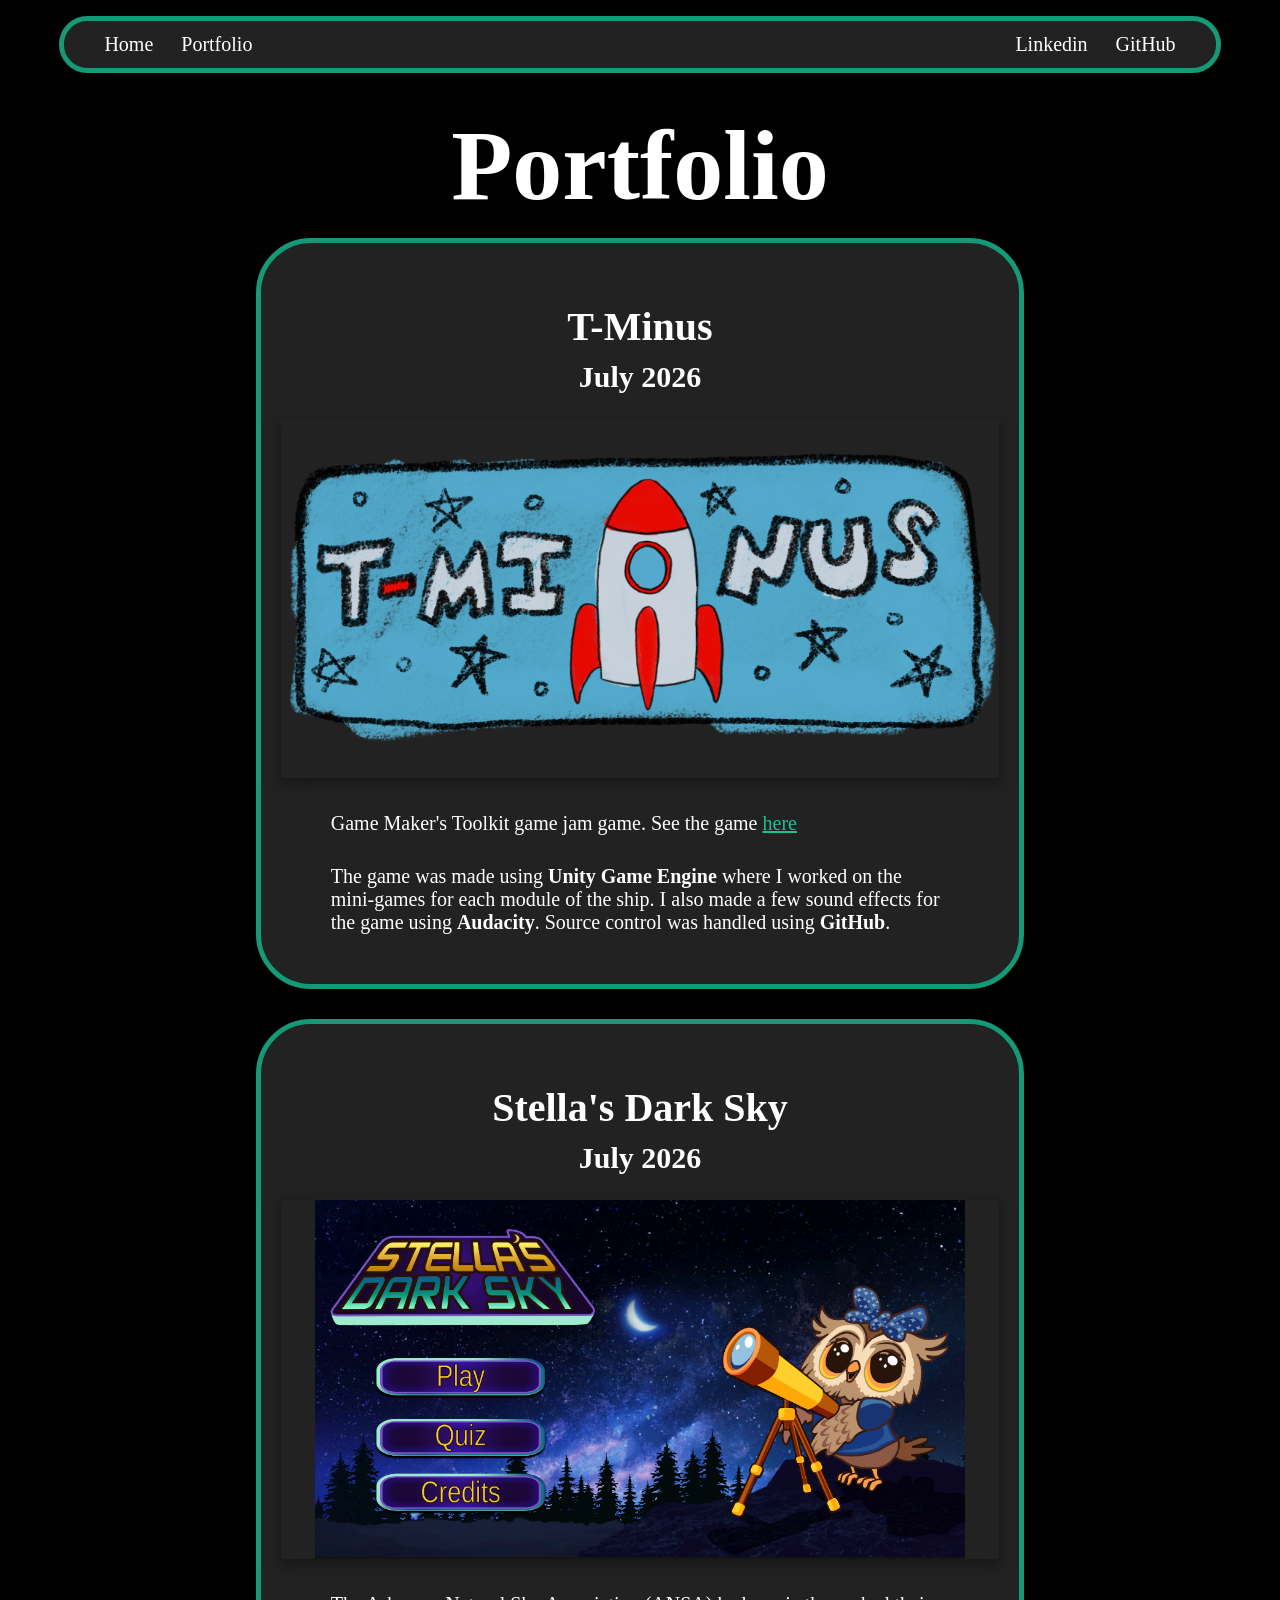
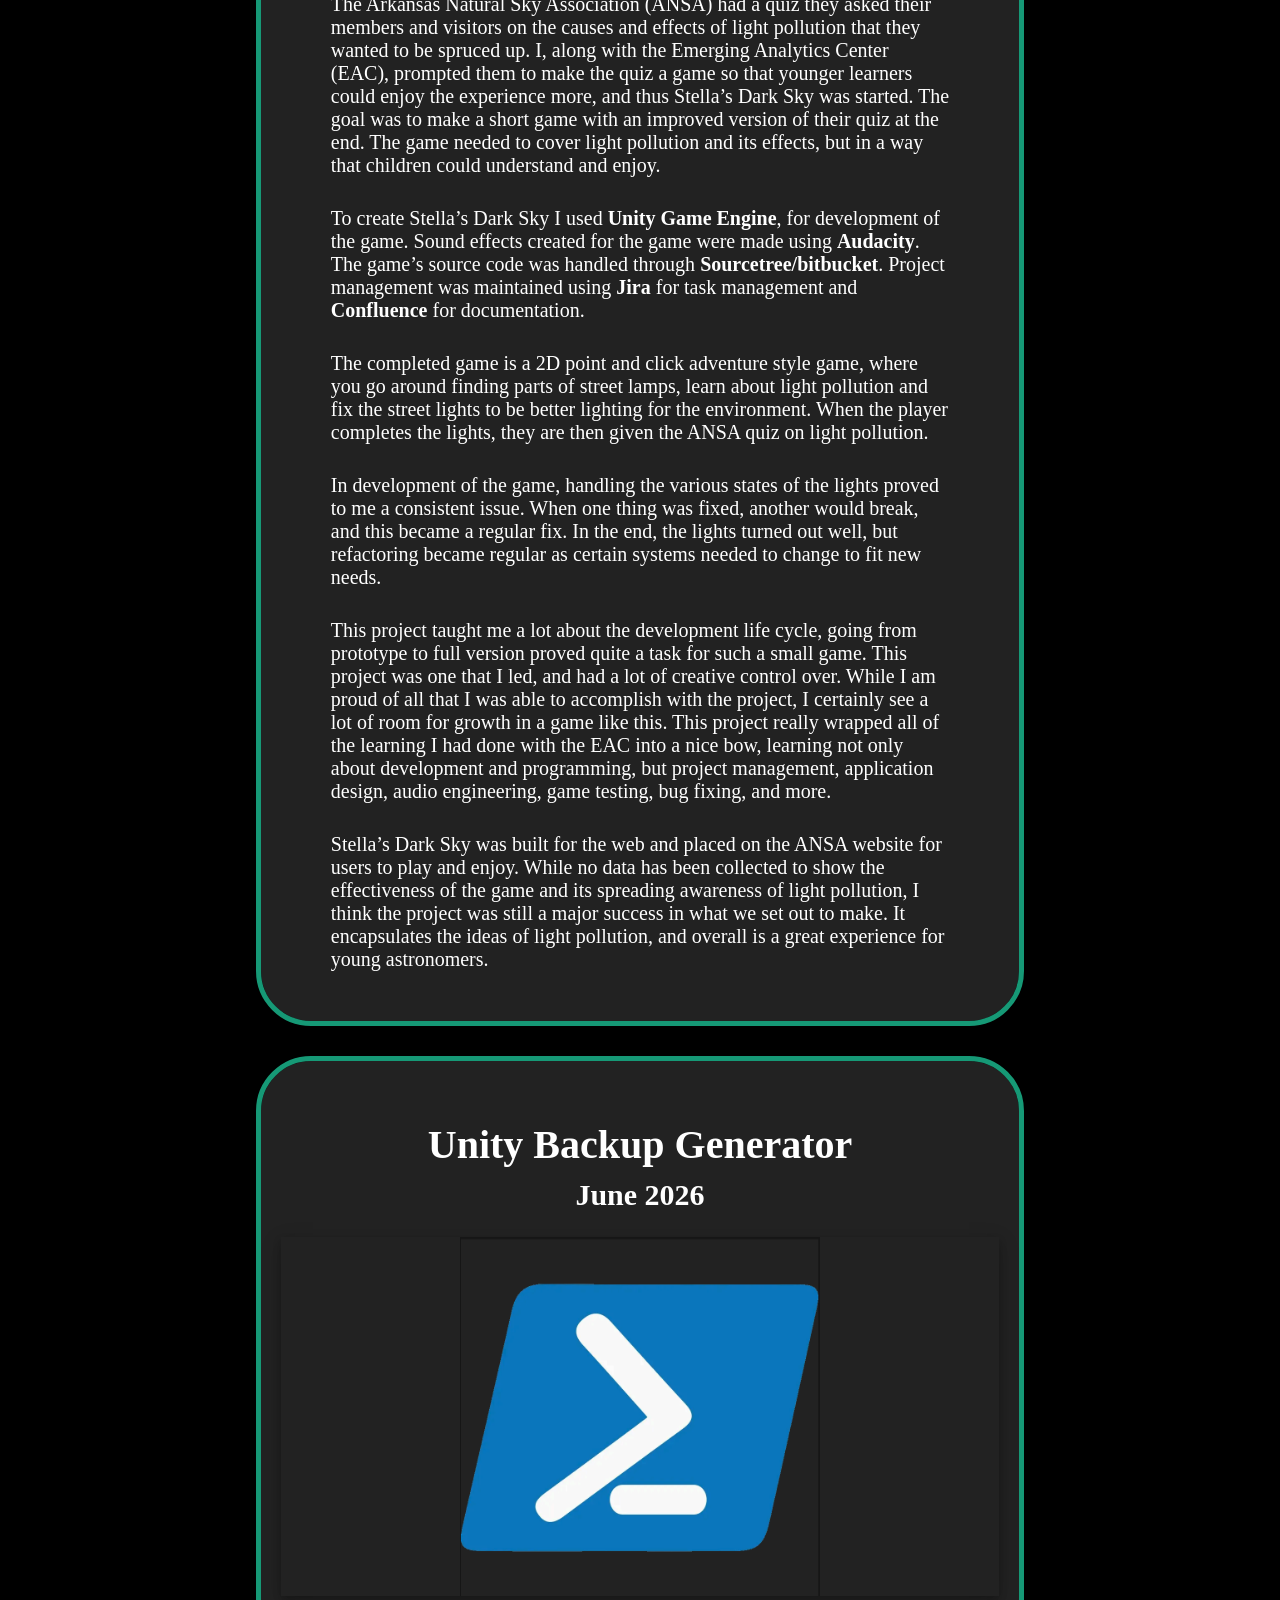
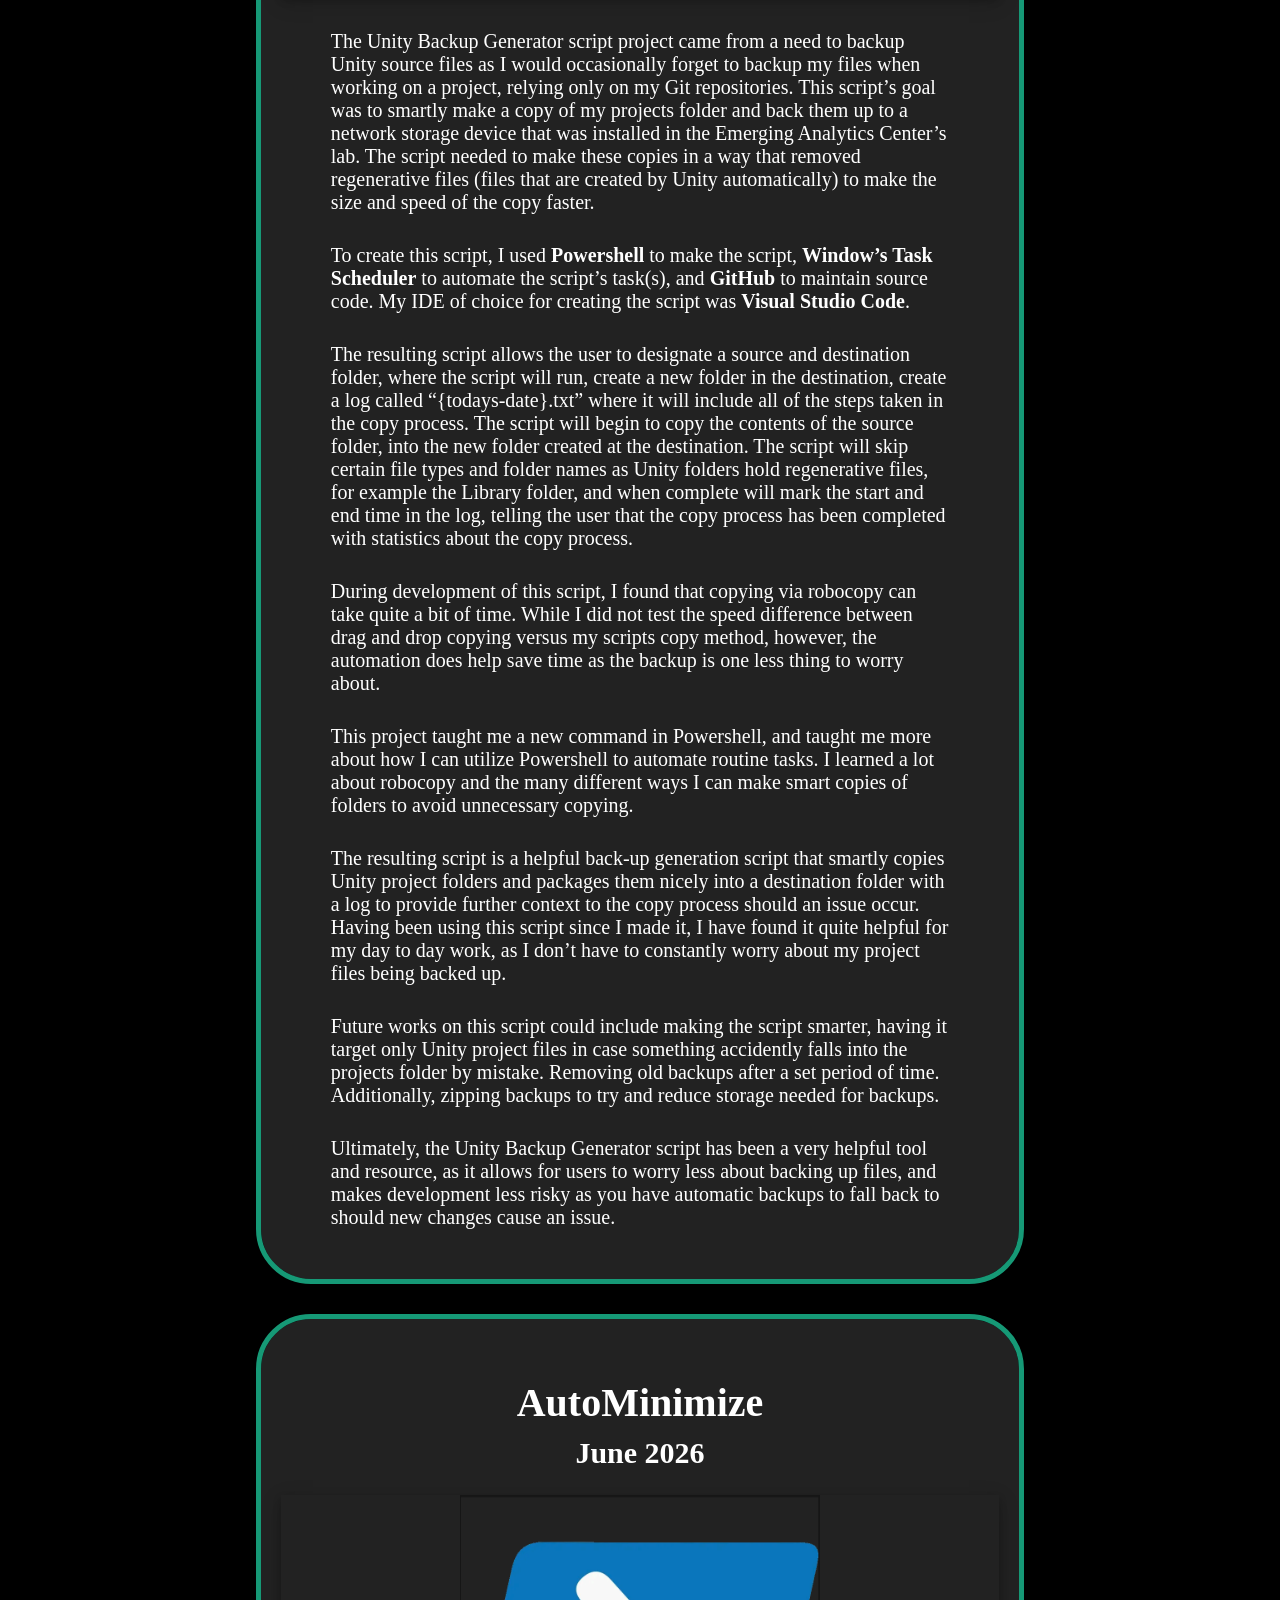
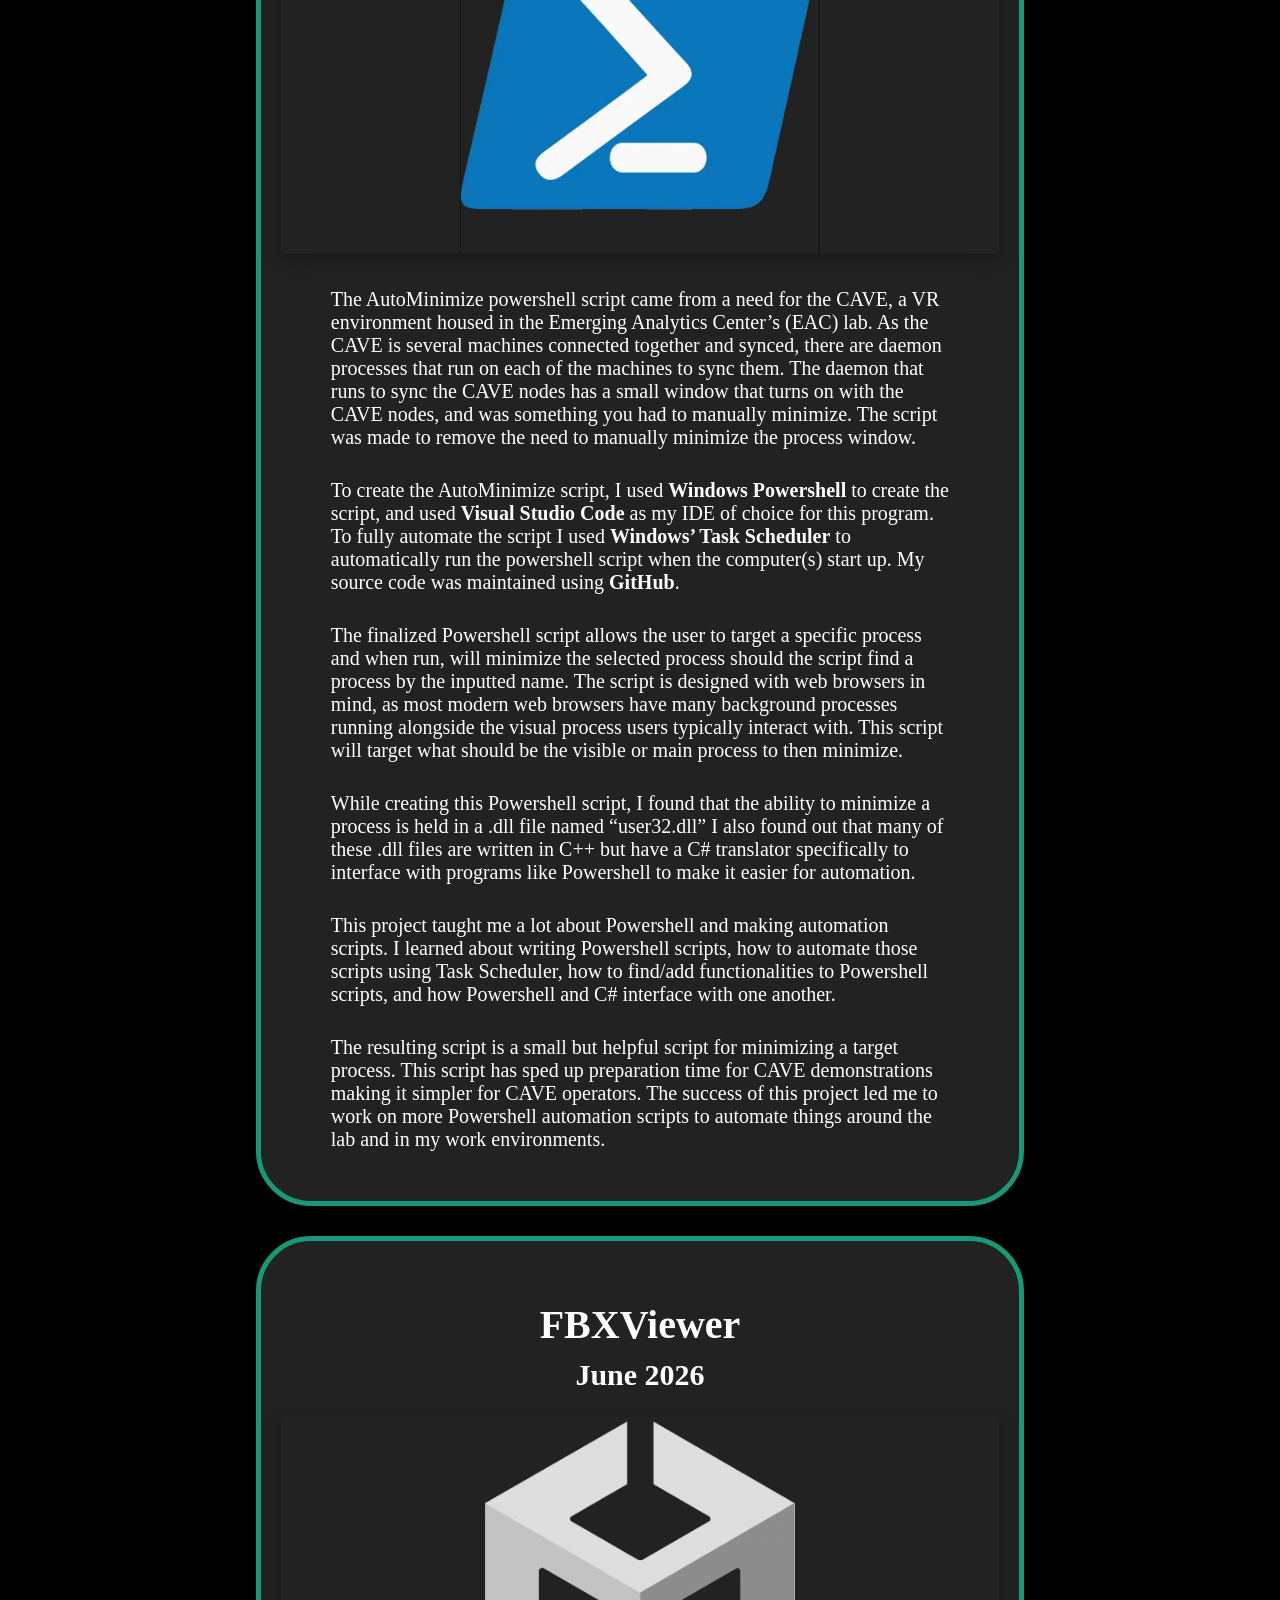
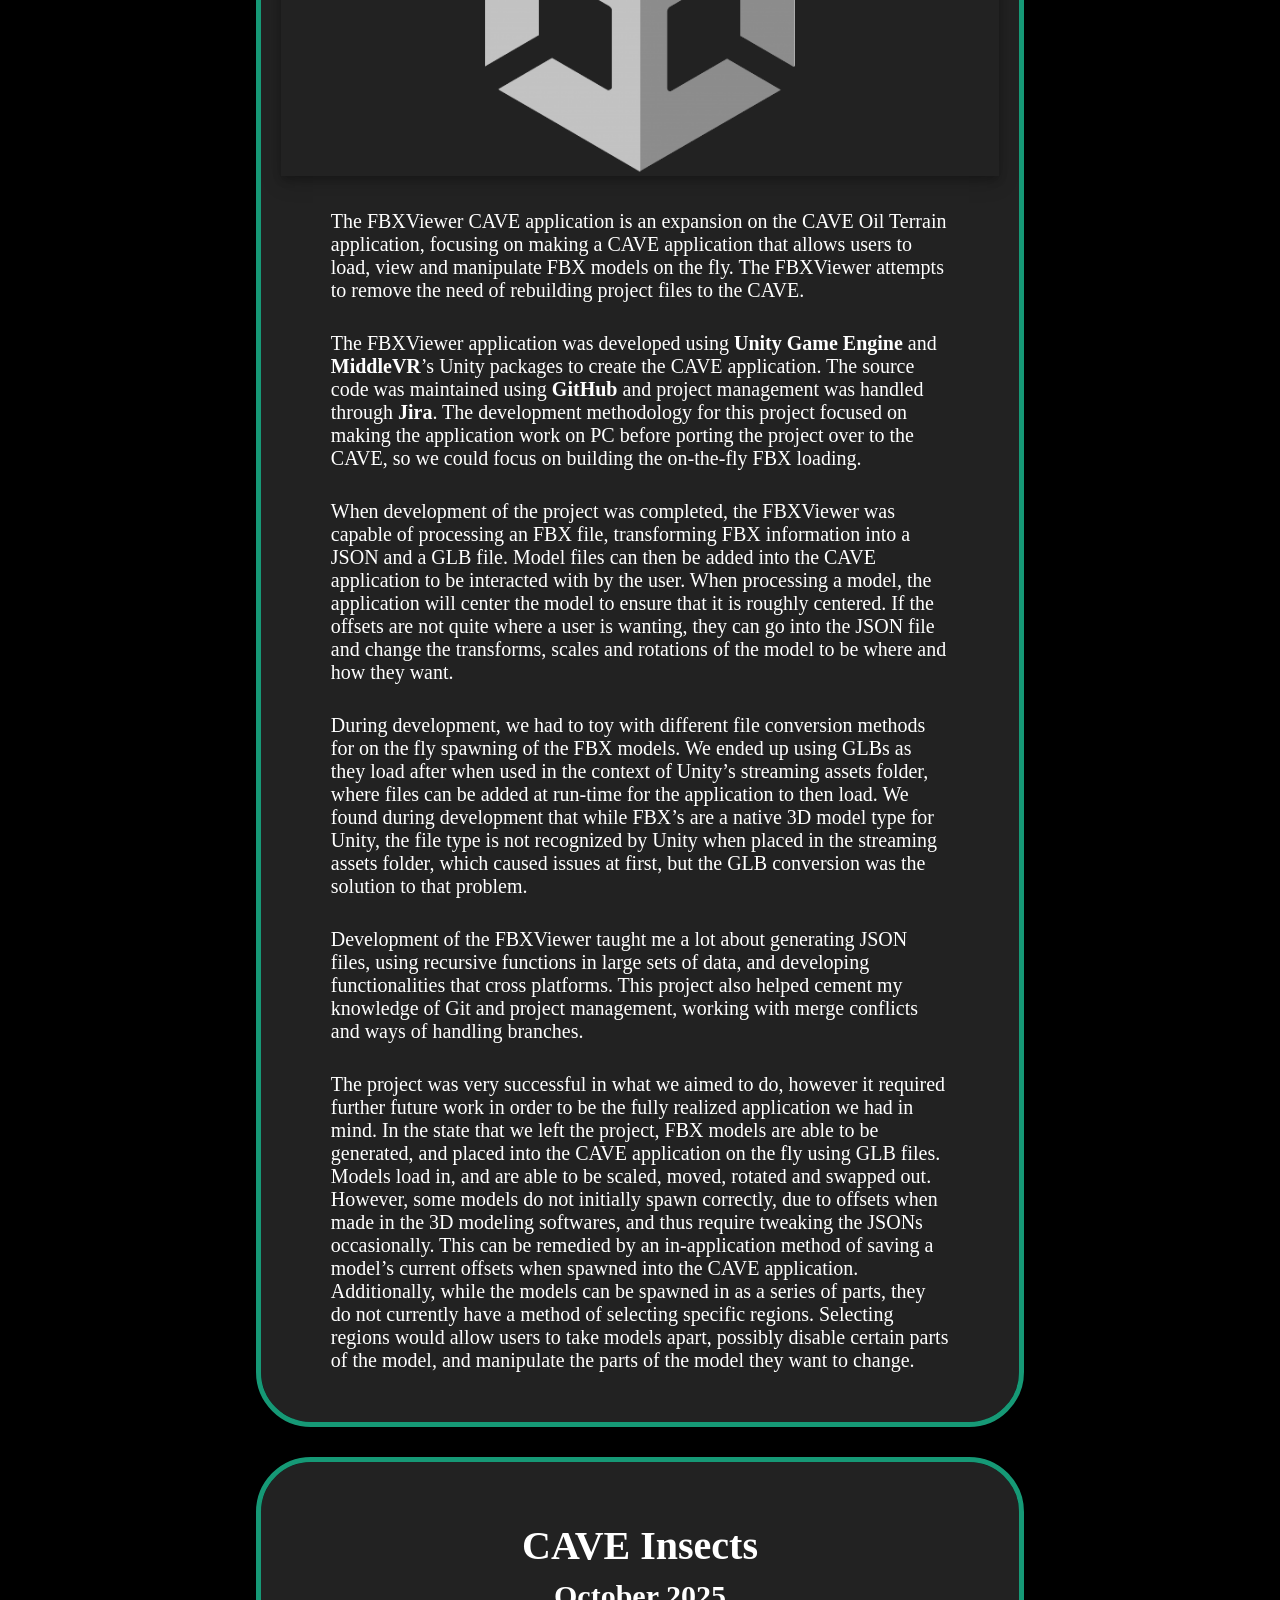
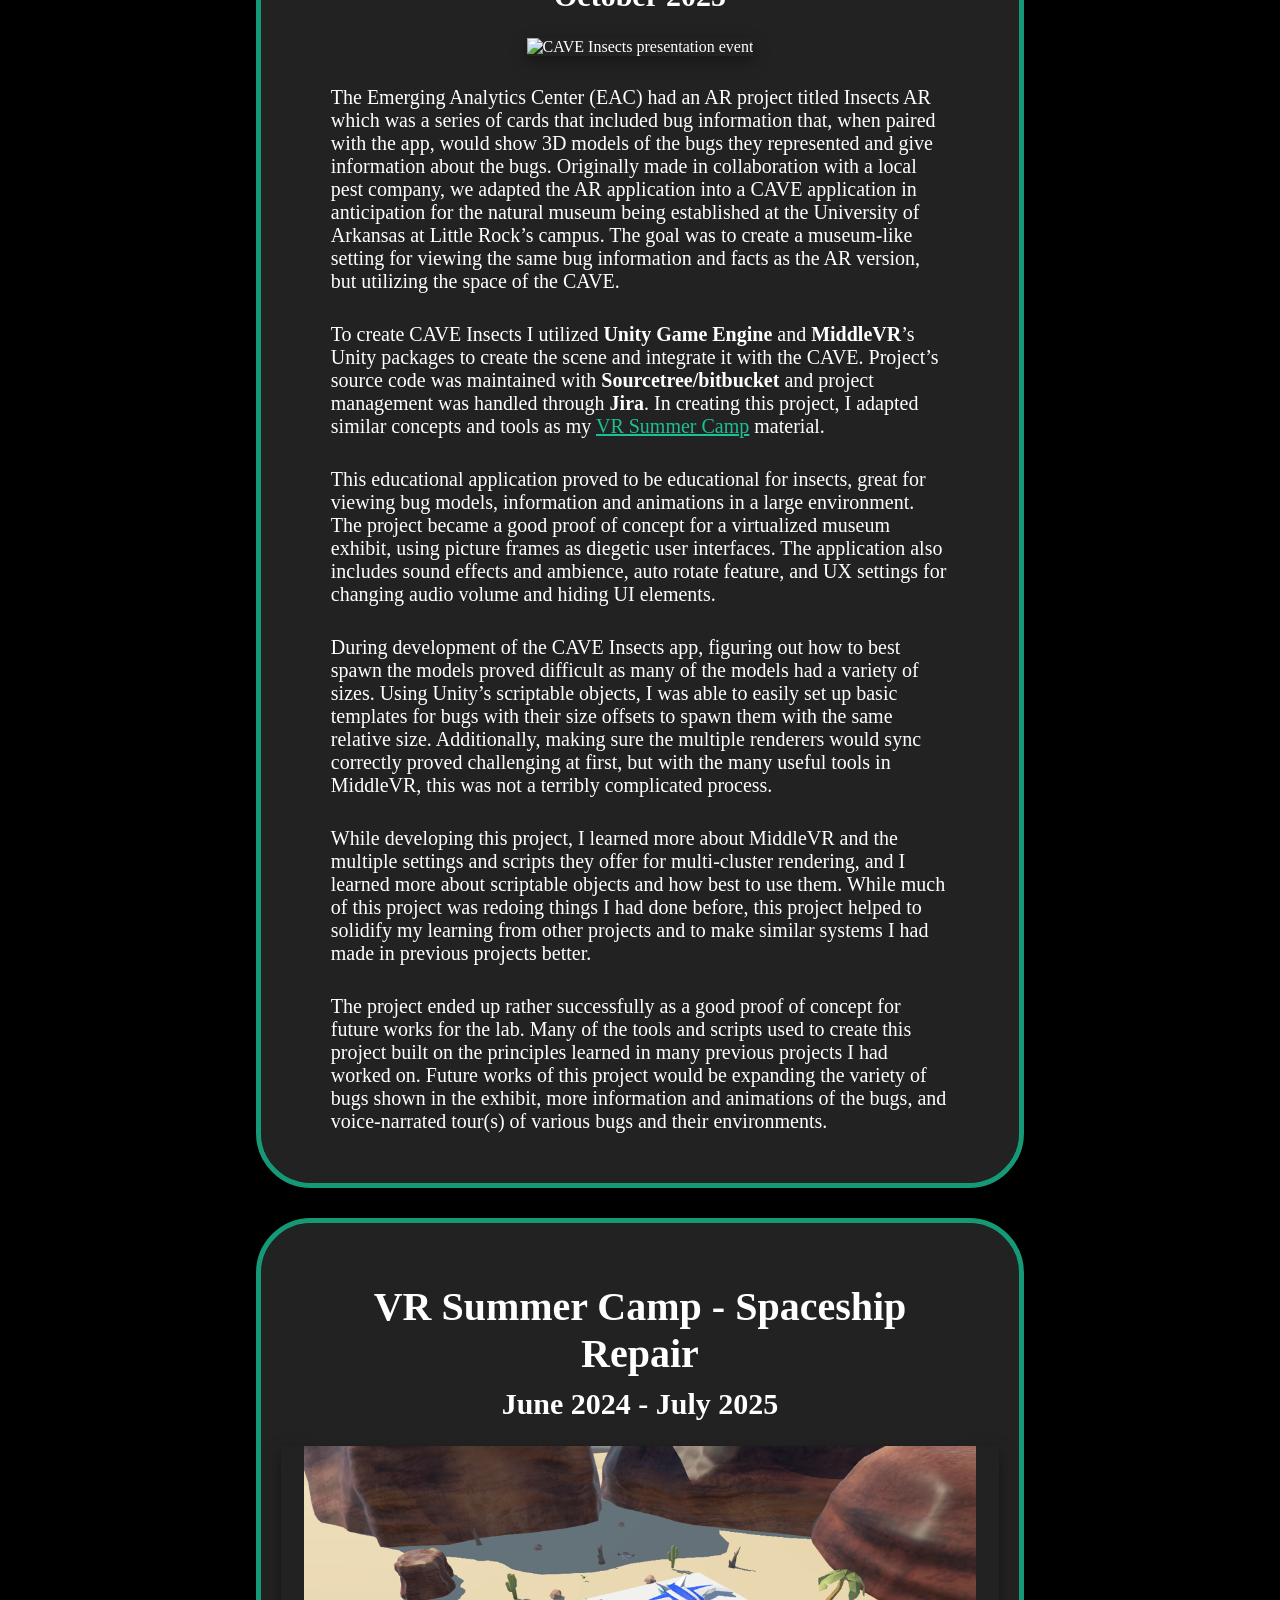
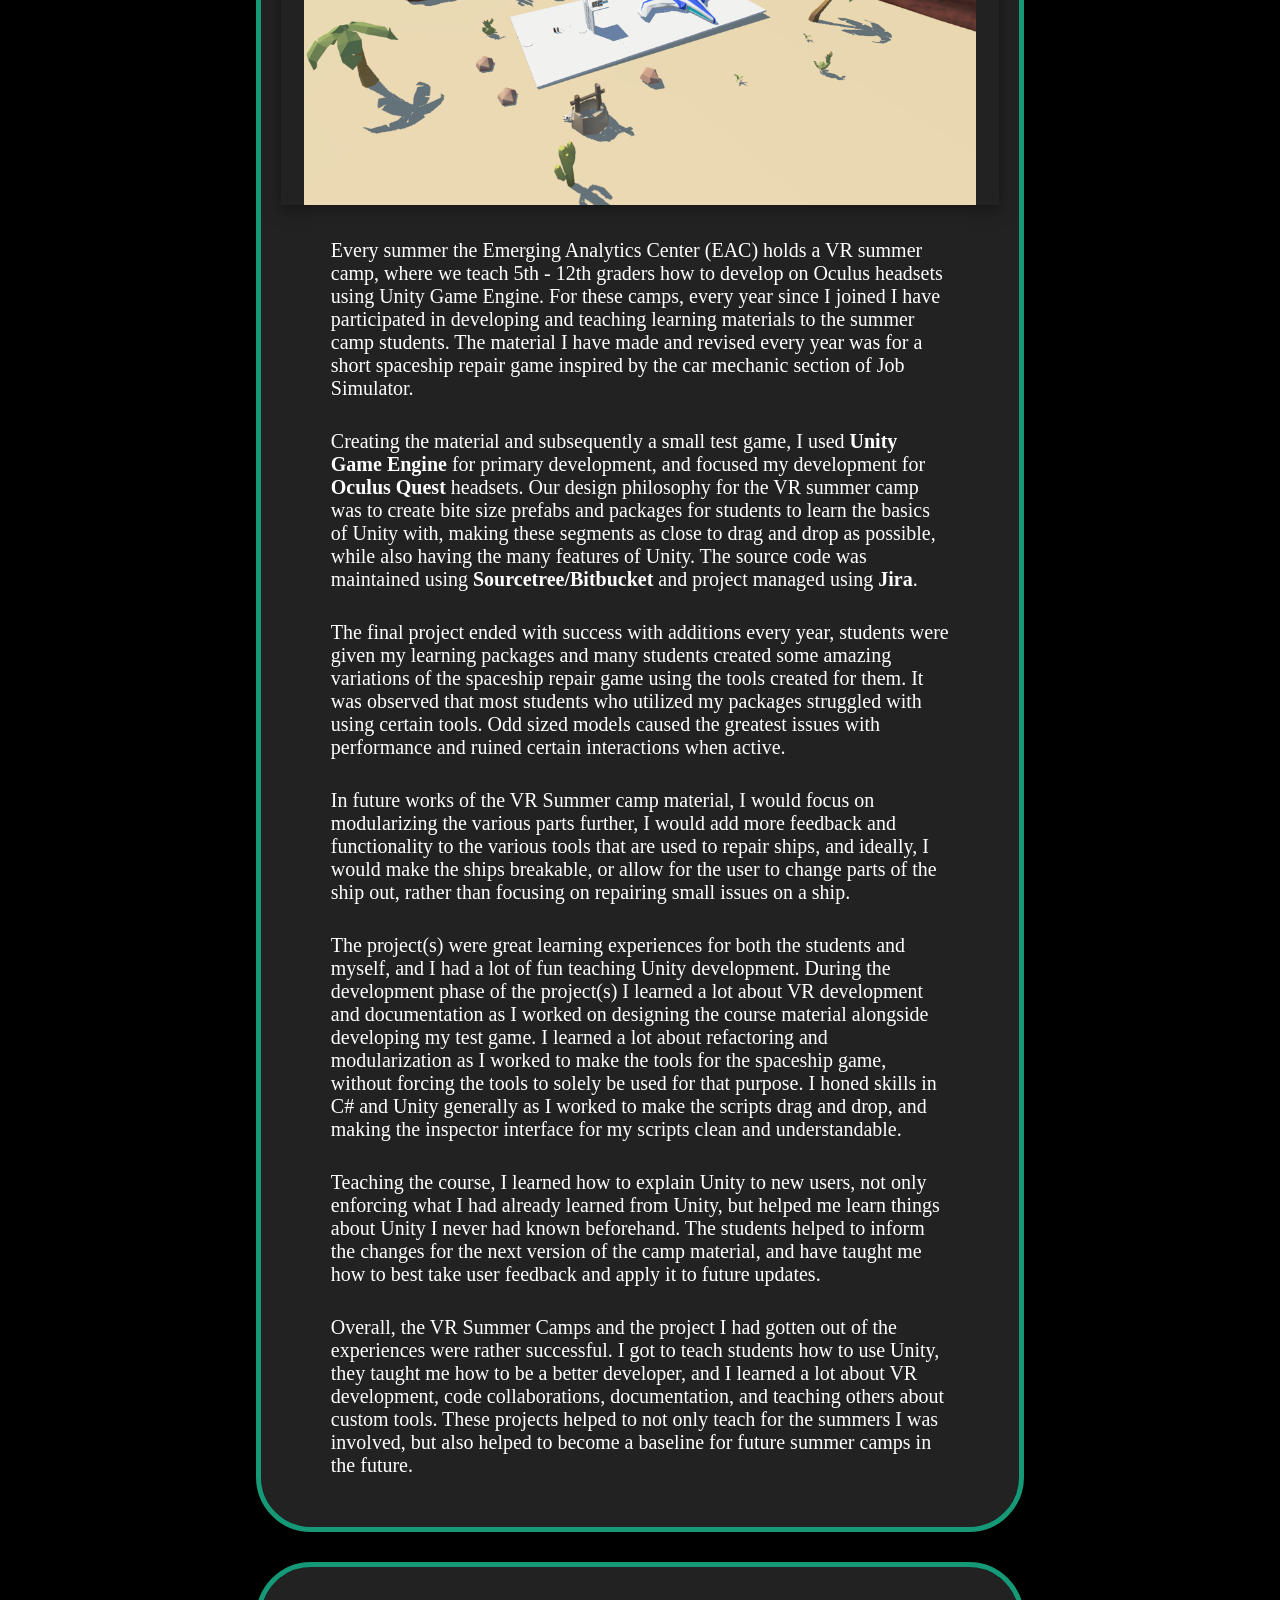
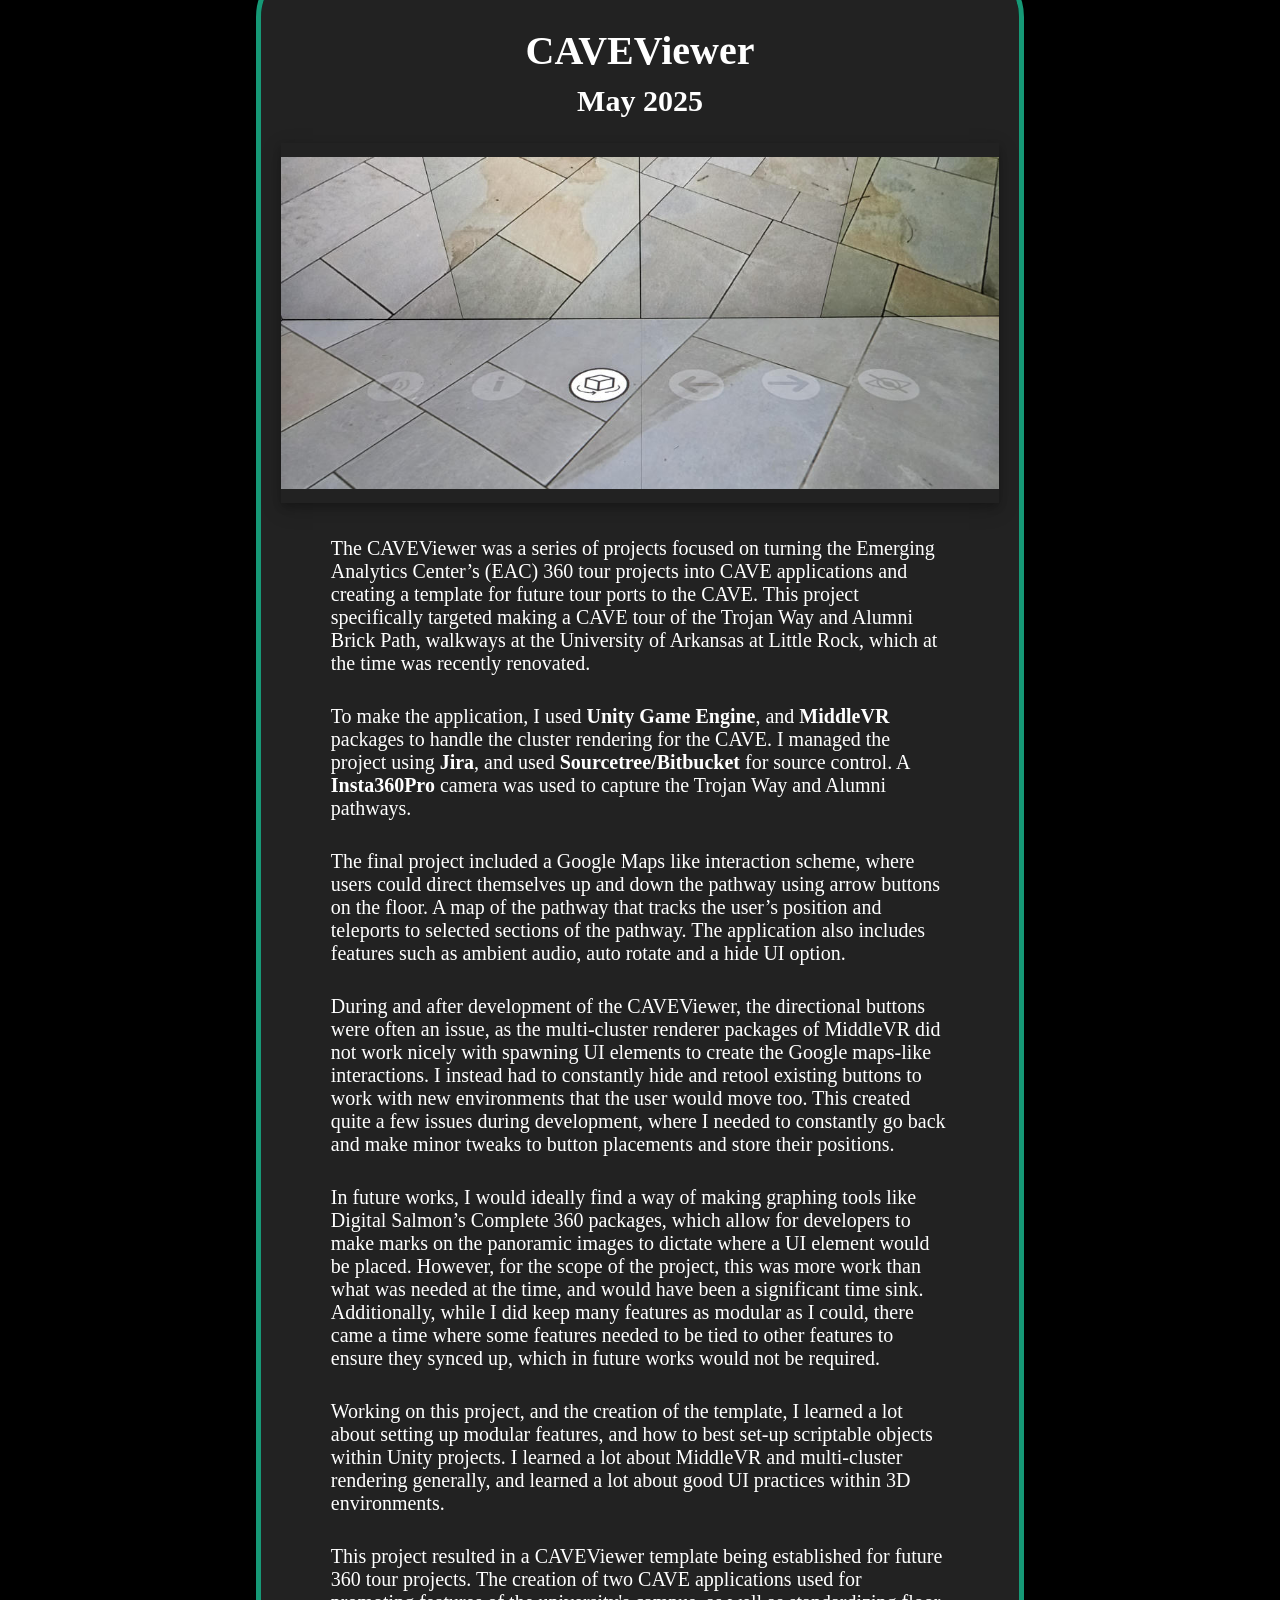
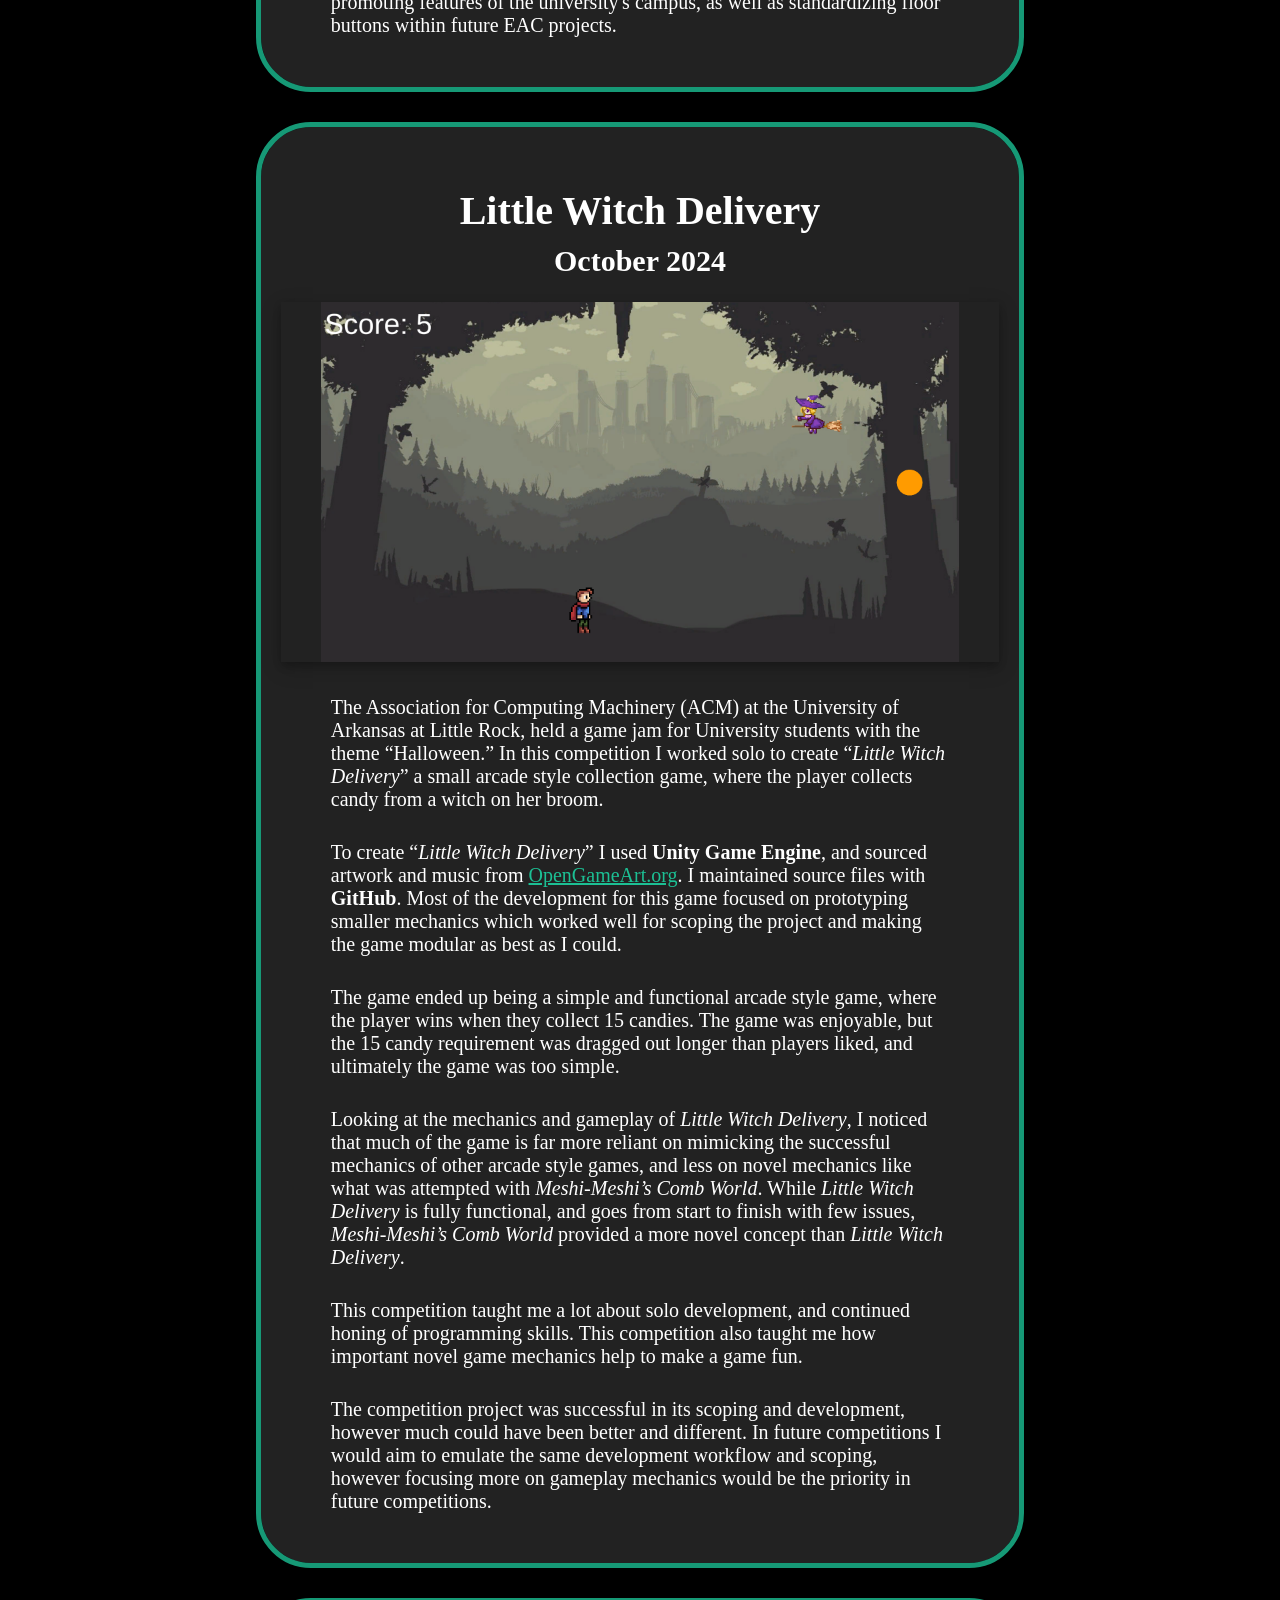
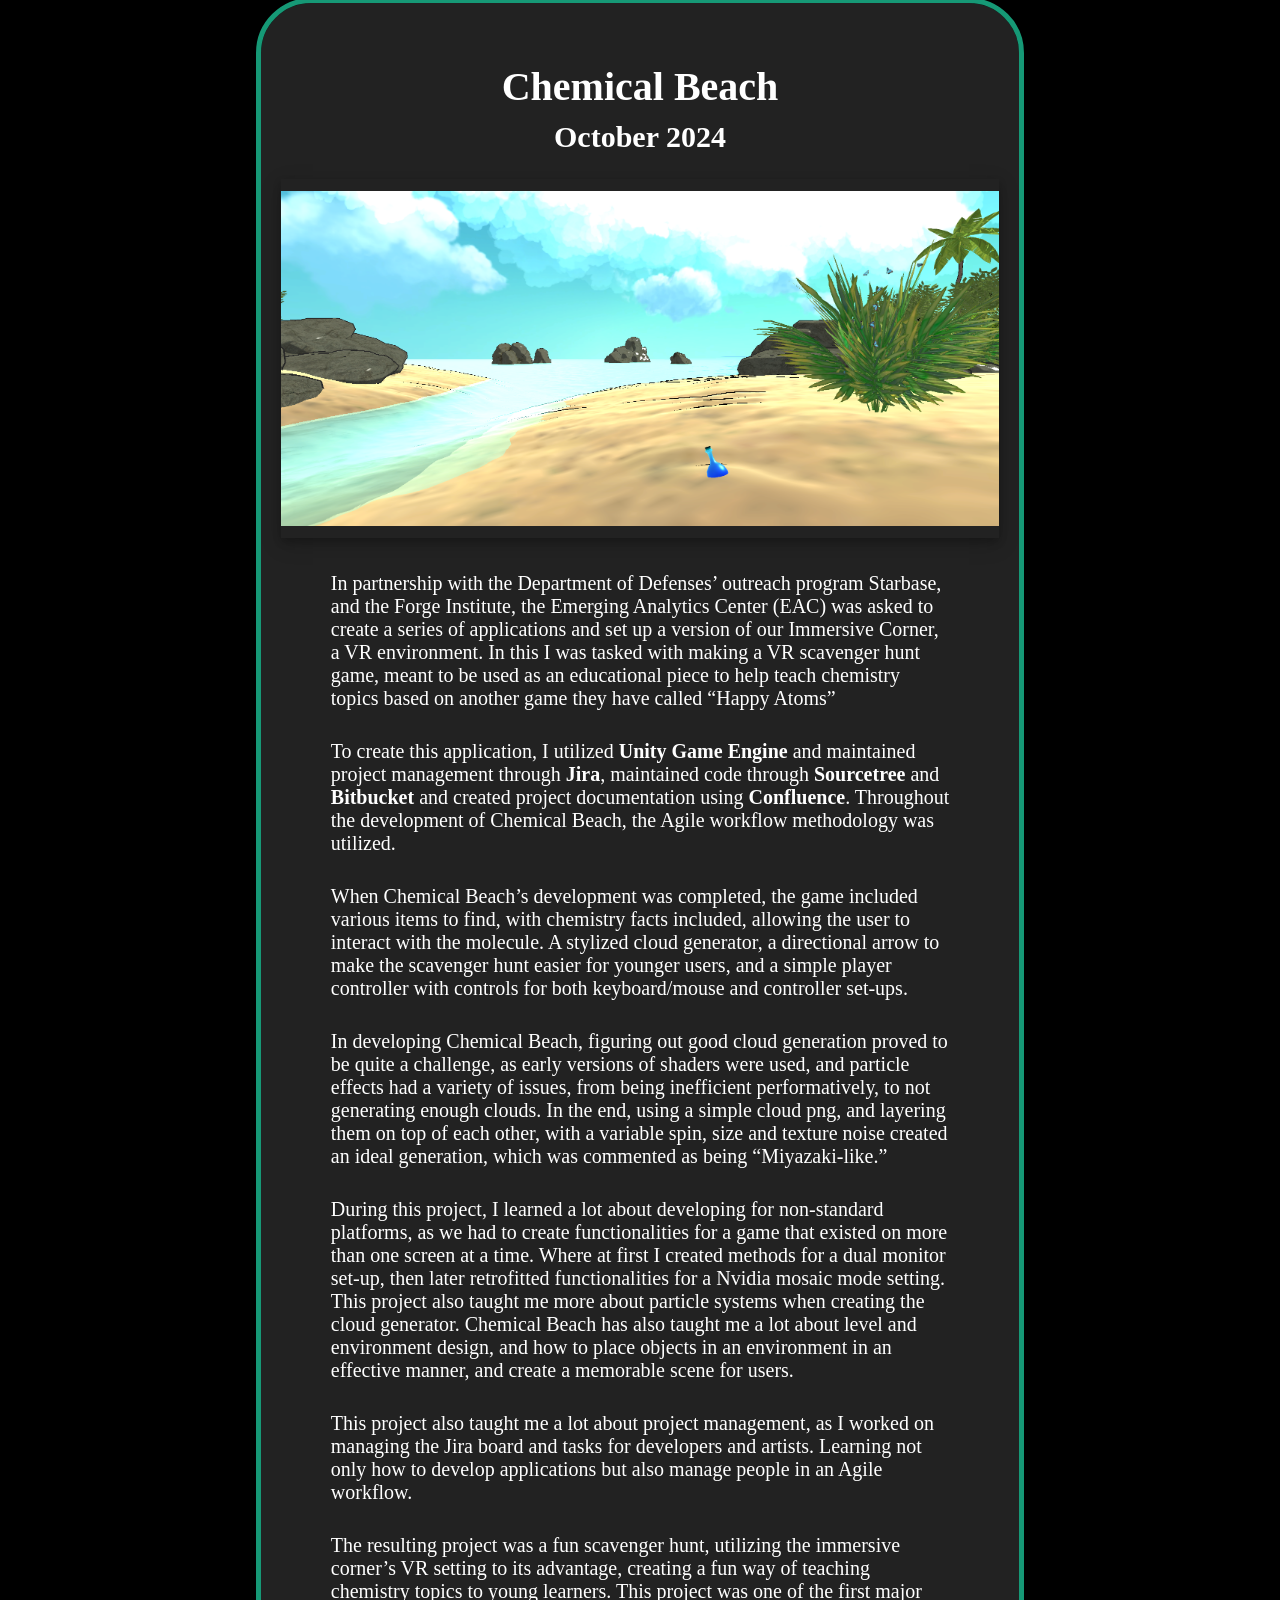
==== commit 8b2bc0f8: "Added T-Minus basic project information. Fixed portfolio header css rules to avoid hiding header beh" ====
--- a/pages/portfolio.html
+++ b/pages/portfolio.html
@@ -21,7 +21,7 @@
     </nav>
     
     <header> 
-        <h1>Portfolio</h1>
+        <h1 id="PortfolioHeader">Portfolio</h1>
     </header>
     
     <main>
@@ -30,10 +30,25 @@
             <article>
                 <h1>Project Title</h1>
                 <h2>Date</h2>
-                <img alt="Project image">
+                <img class="projectImage"alt="Project image">
                 <p>This is a project</p>
             </article>
             -->
+            <article>
+                <h1>T-Minus</h1>
+                <h2>July 2026</h2>
+                <img class="projectImage" alt="T-Minus logo" src="../images/T-Minus.png">
+                <p>
+                    Game Maker's Toolkit game jam game. See the game 
+                    <a href="https://clementsjr.itch.io/t-minus">here</a>
+                </p>
+                <p>
+                    The game was made using <b>Unity Game Engine</b> where I 
+                    worked on the mini-games for each module of the ship.
+                    I also made a few sound effects for the game using <b>Audacity</b>.
+                    Source control was handled using <b>GitHub</b>.
+                </p>
+            </article>
             <article id="StellasDarkSky">
                 <h1>Stella's Dark Sky</h1>
                 <h2>July 2026</h2>
--- a/css/style.css
+++ b/css/style.css
@@ -42,7 +42,7 @@
     position: fixed;
     left: 5%;
     right: 5%;
-    margin-top: -4%;
+    margin-top: 1%;
     padding: 10px clamp(10px, 3vw, 40px);
     box-sizing: border-box;
 }
@@ -52,8 +52,15 @@
     color: white;
     text-align: center;
     font-size: 50px;
-    margin-bottom: 100px;
-    margin-top: 100px;
+    img{
+        margin: 100px 0 50px 0;
+    }
+    h1{
+        margin: 0px 0 5px 0;
+    }
+    p{
+        margin: 0px 0 30px 0;
+    }
 }
 
 main{
@@ -103,6 +110,7 @@
         grid-auto-rows: minmax(100px, auto);
         font-size: 20px;
         margin: 10px;
+        padding-right: 30px;
     }
     li{
         align-items: center;
@@ -127,6 +135,10 @@
     text-align: center;
 }
 
+#PortfolioHeader{
+    padding-top: 100px;
+}
+
 .thumbnail{
     width: 100%;
     aspect-ratio: 1;
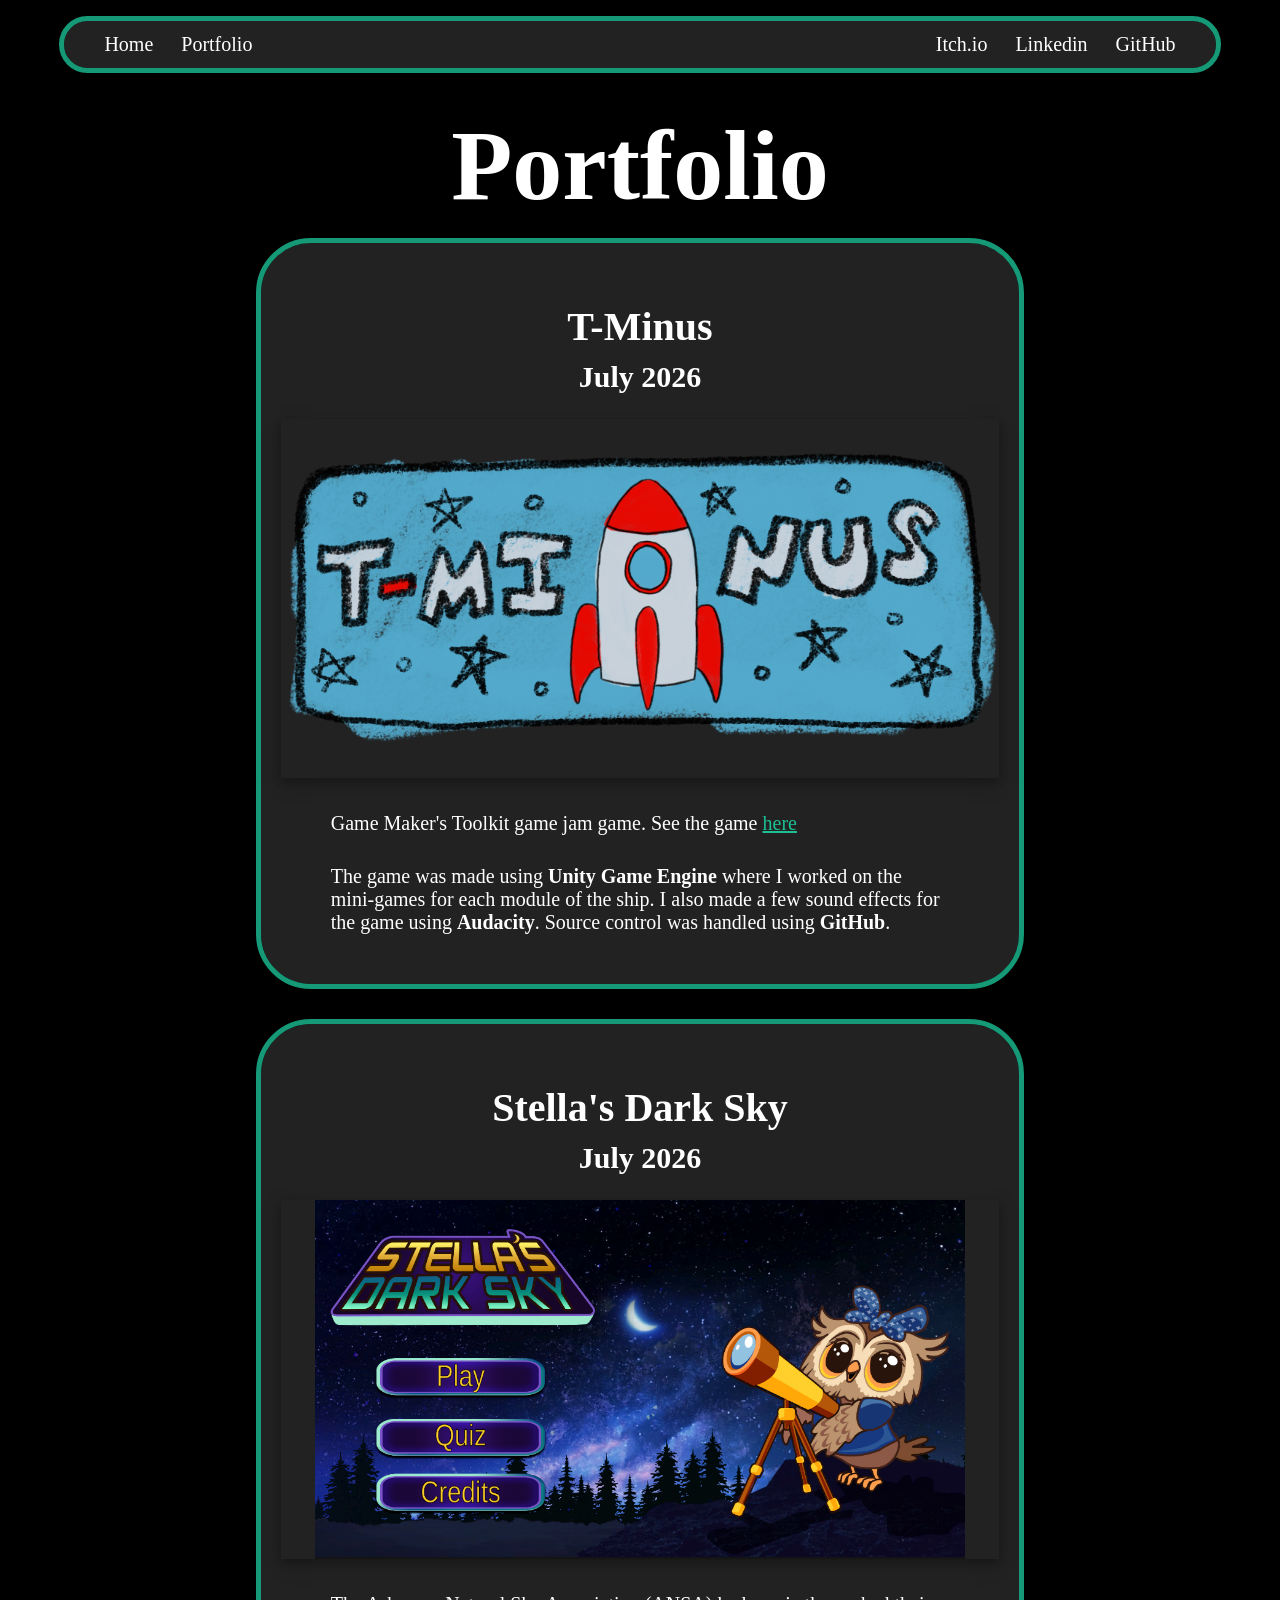
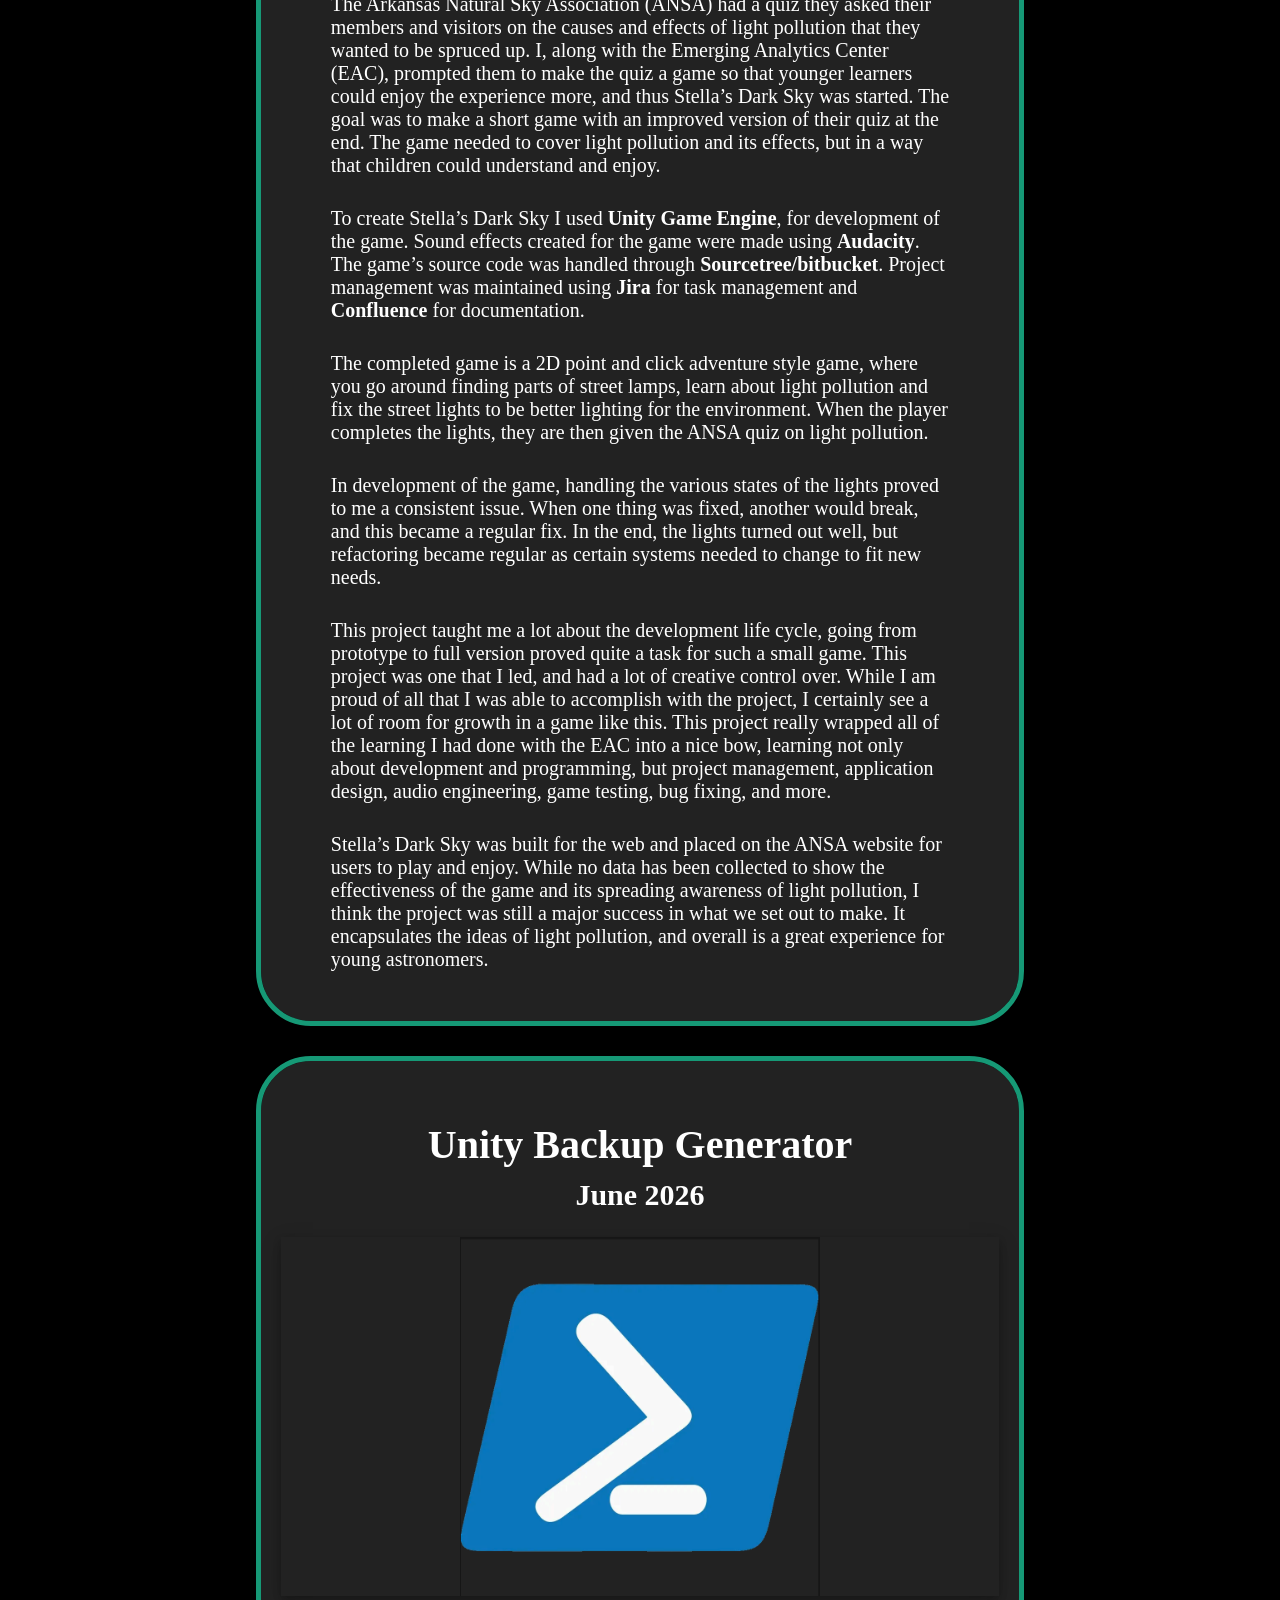
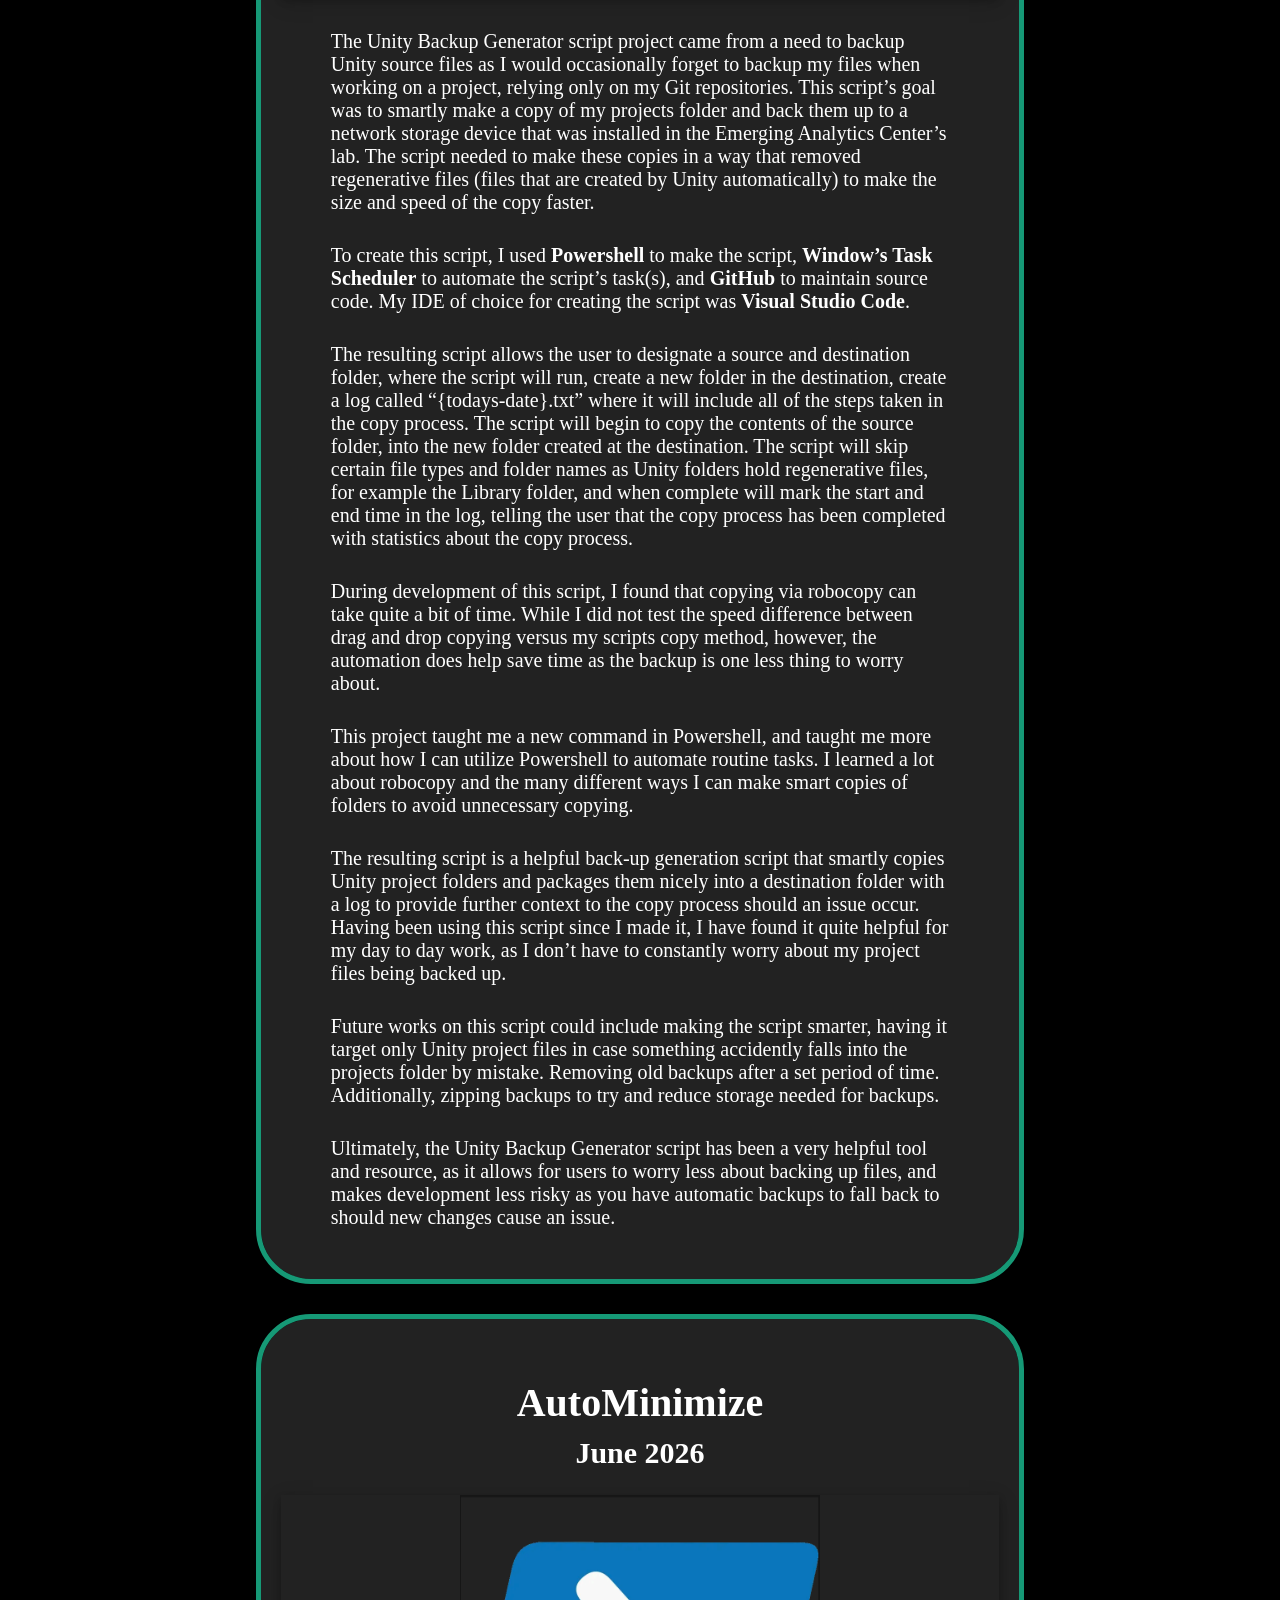
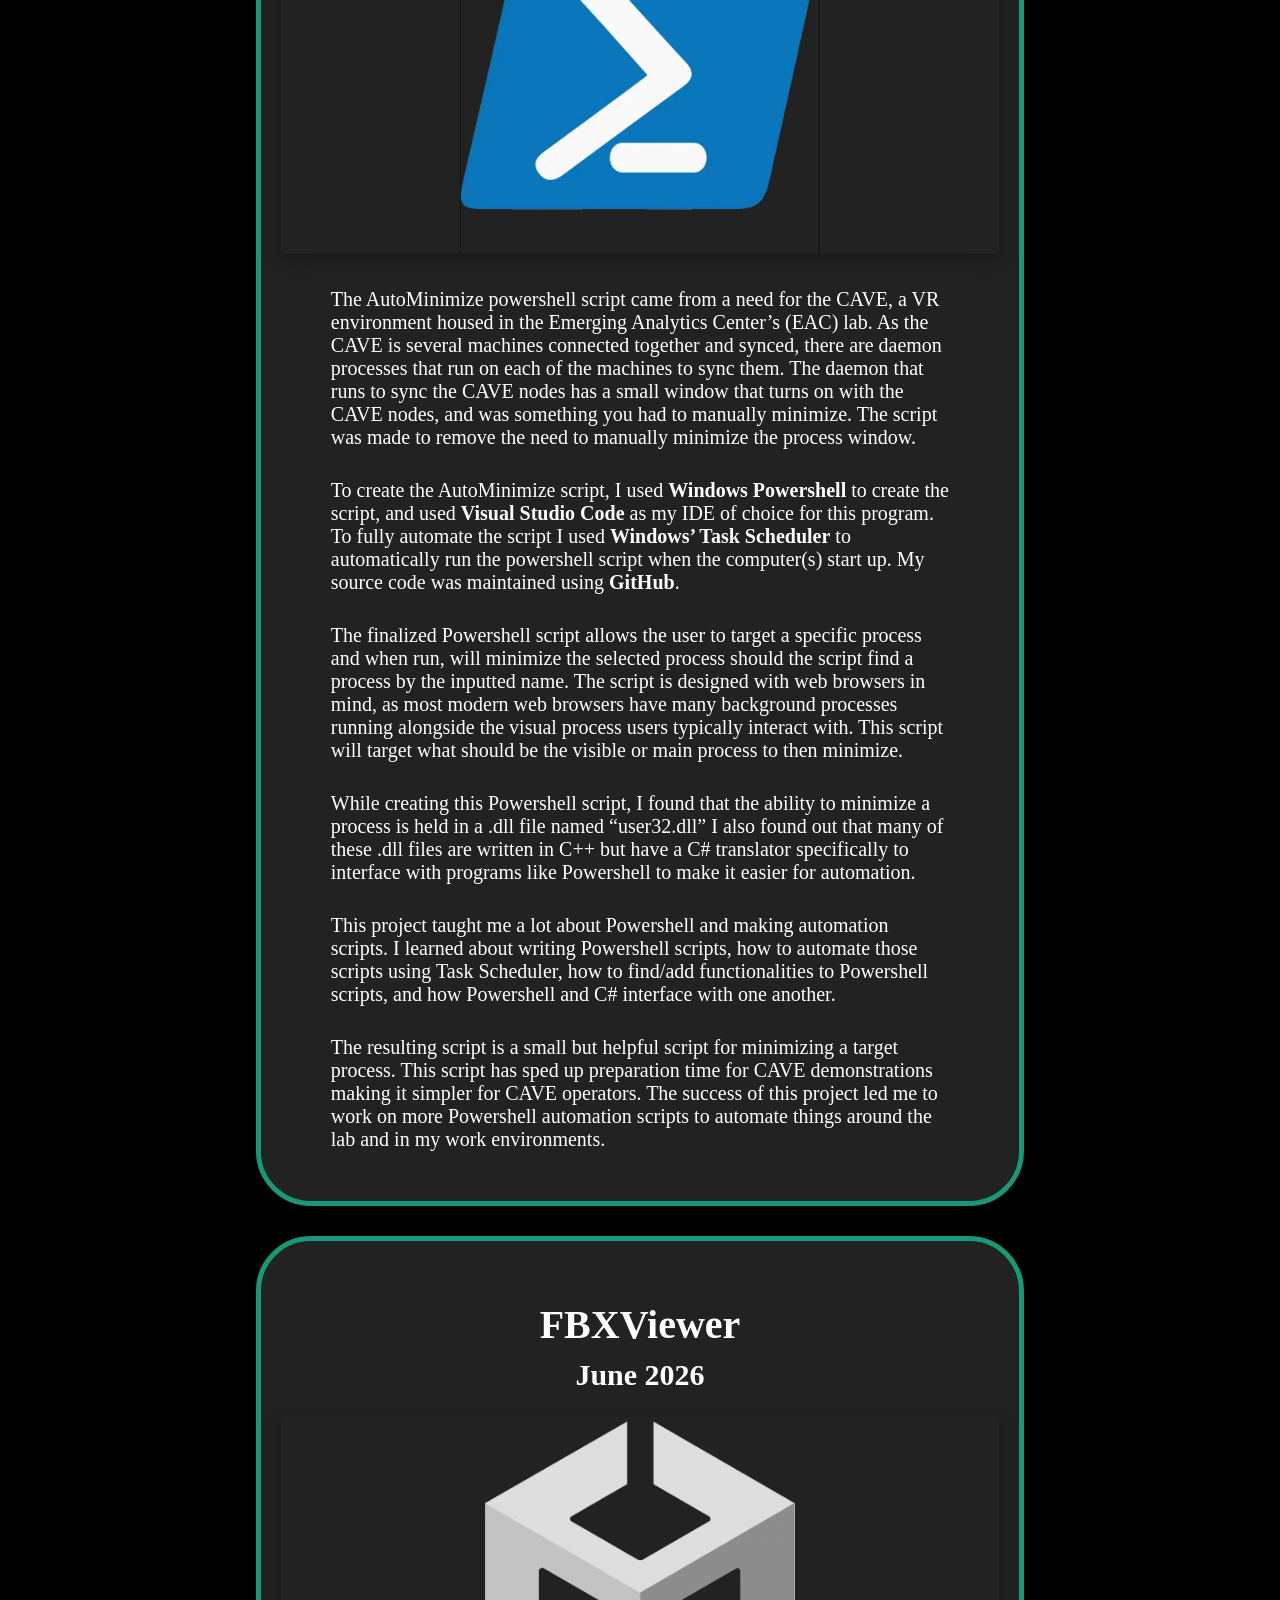
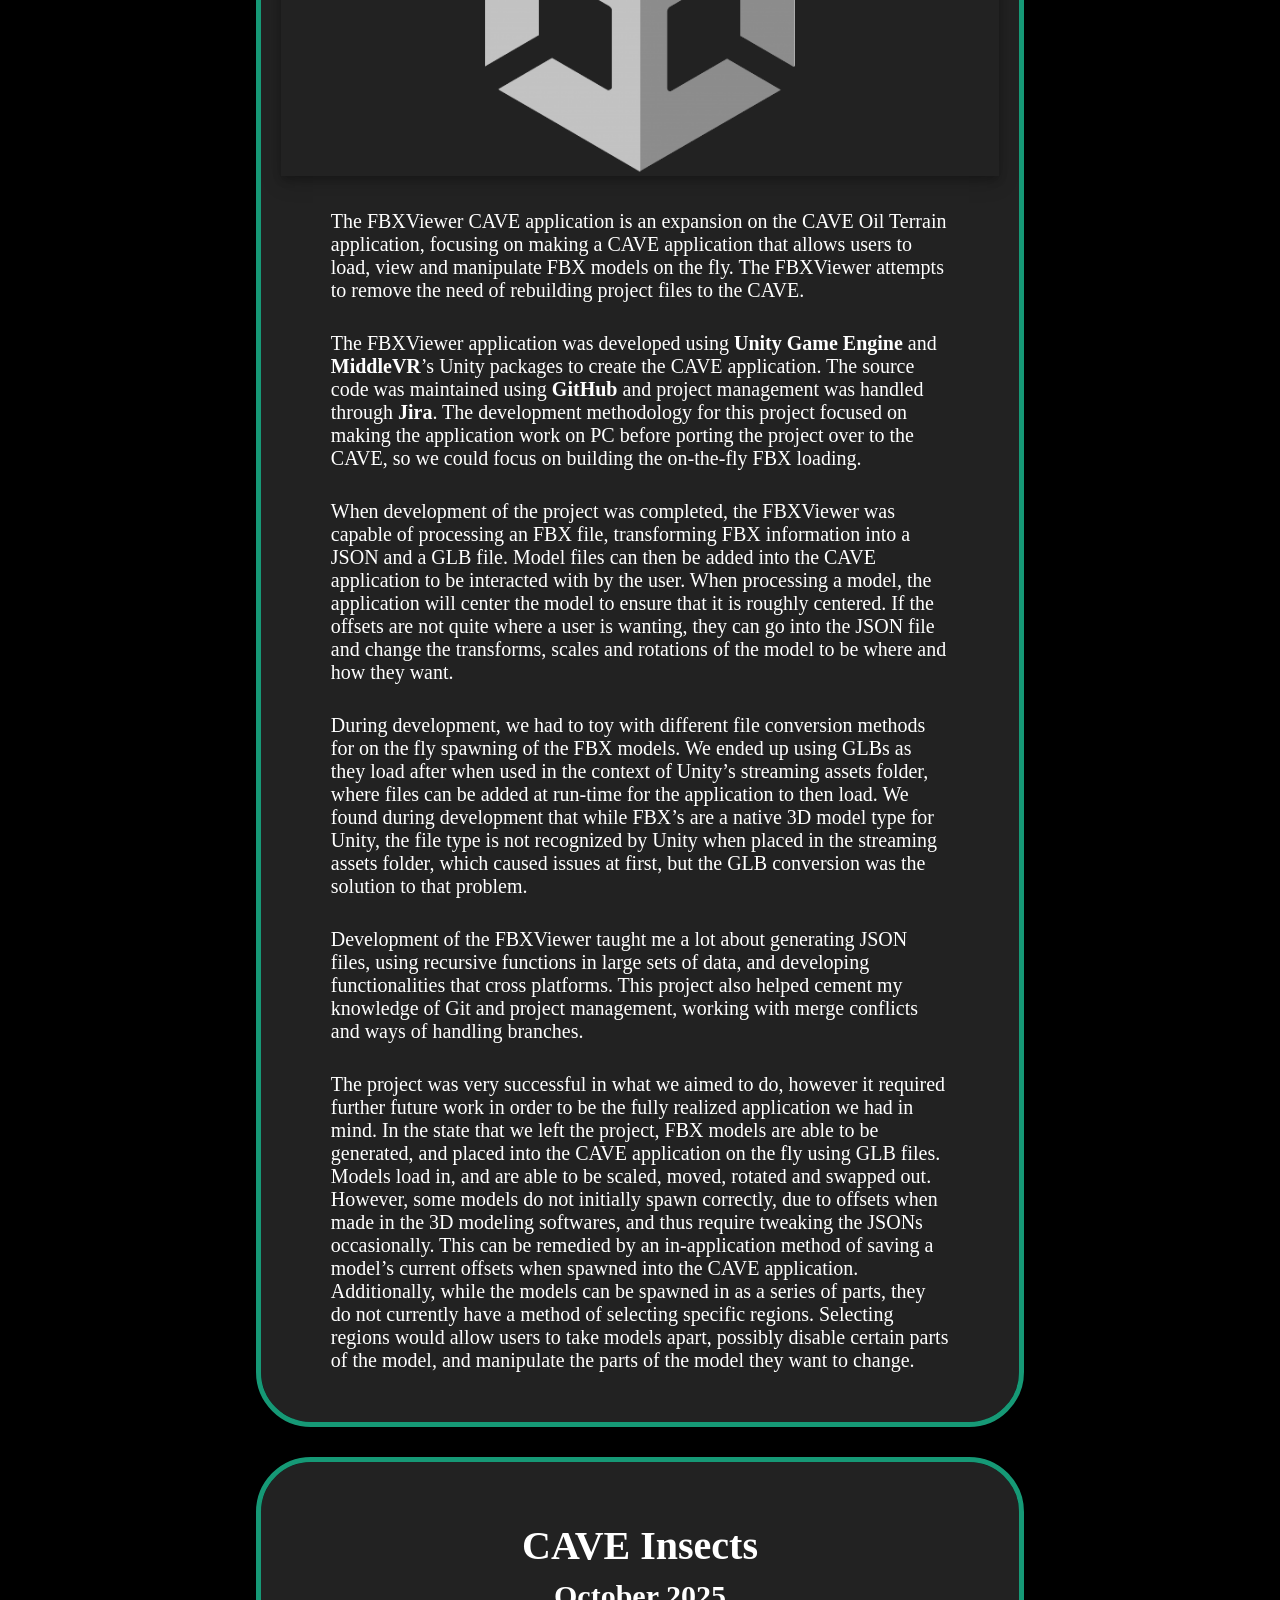
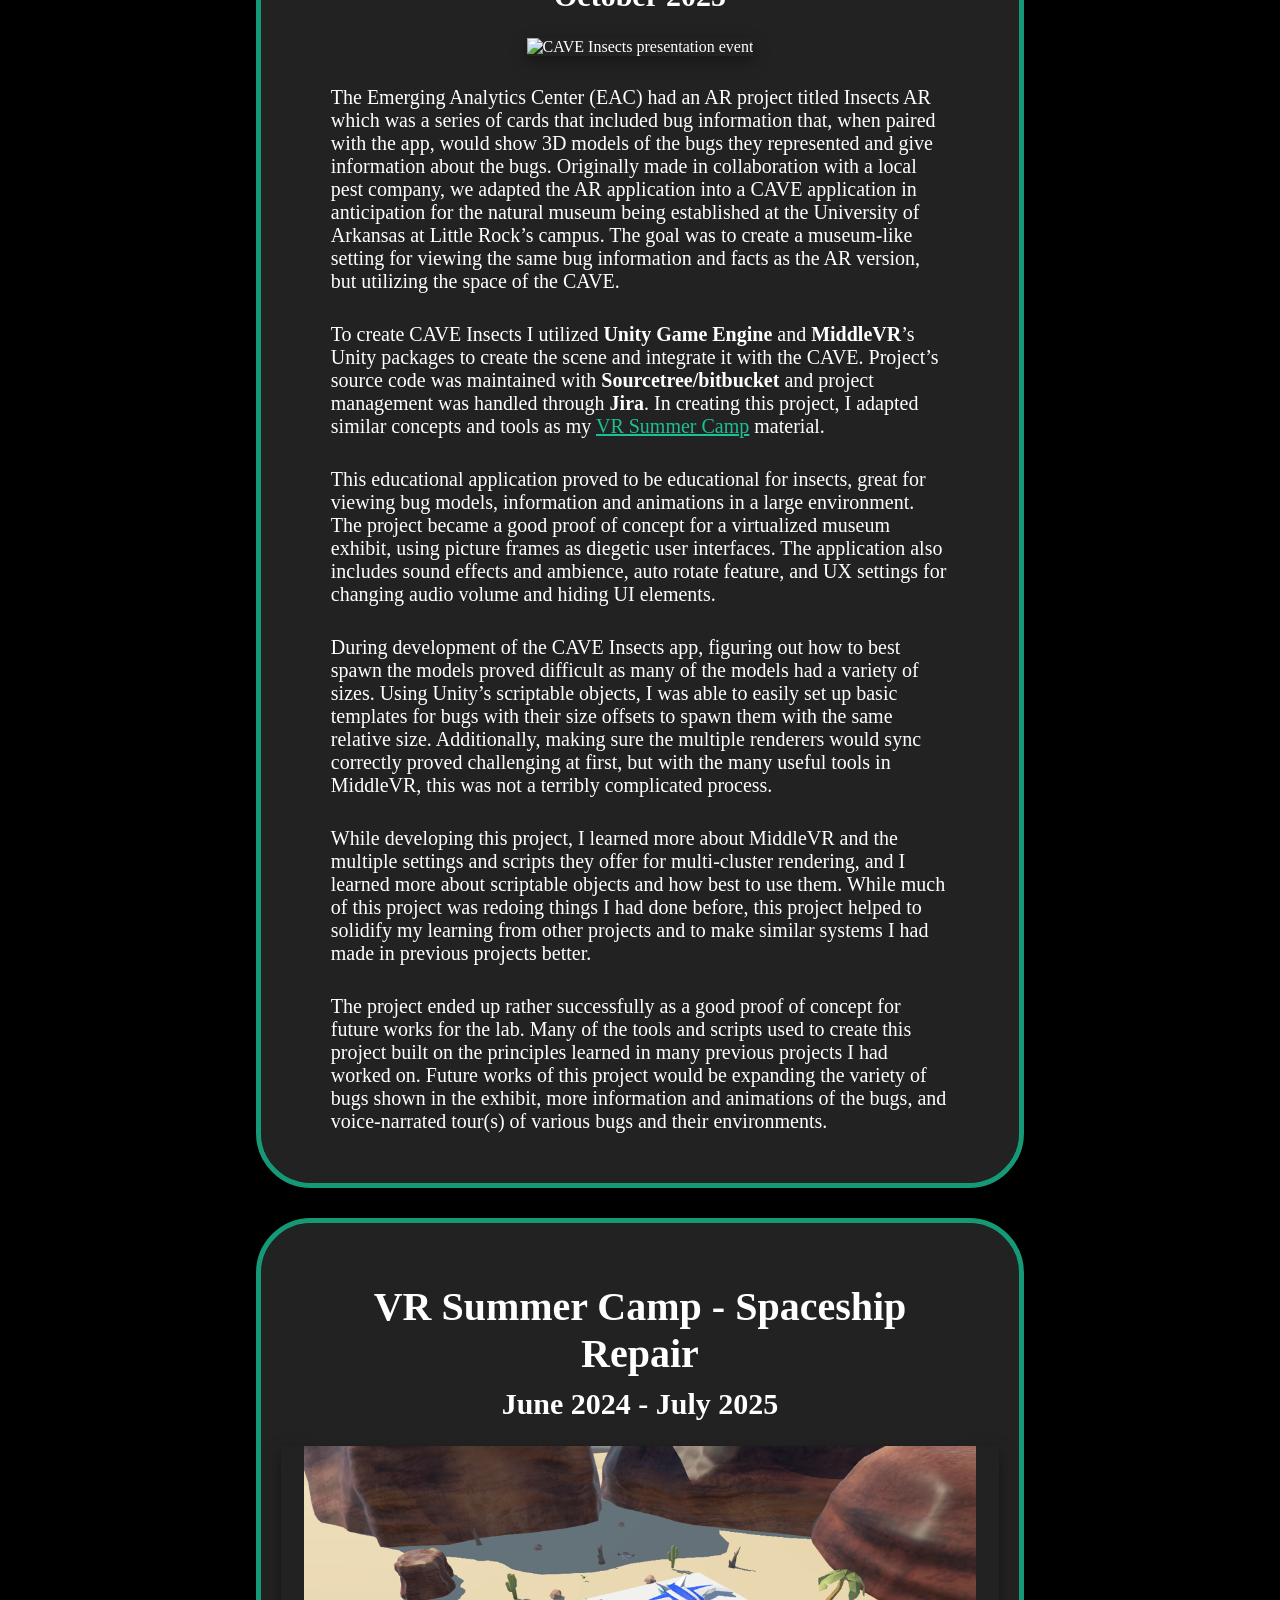
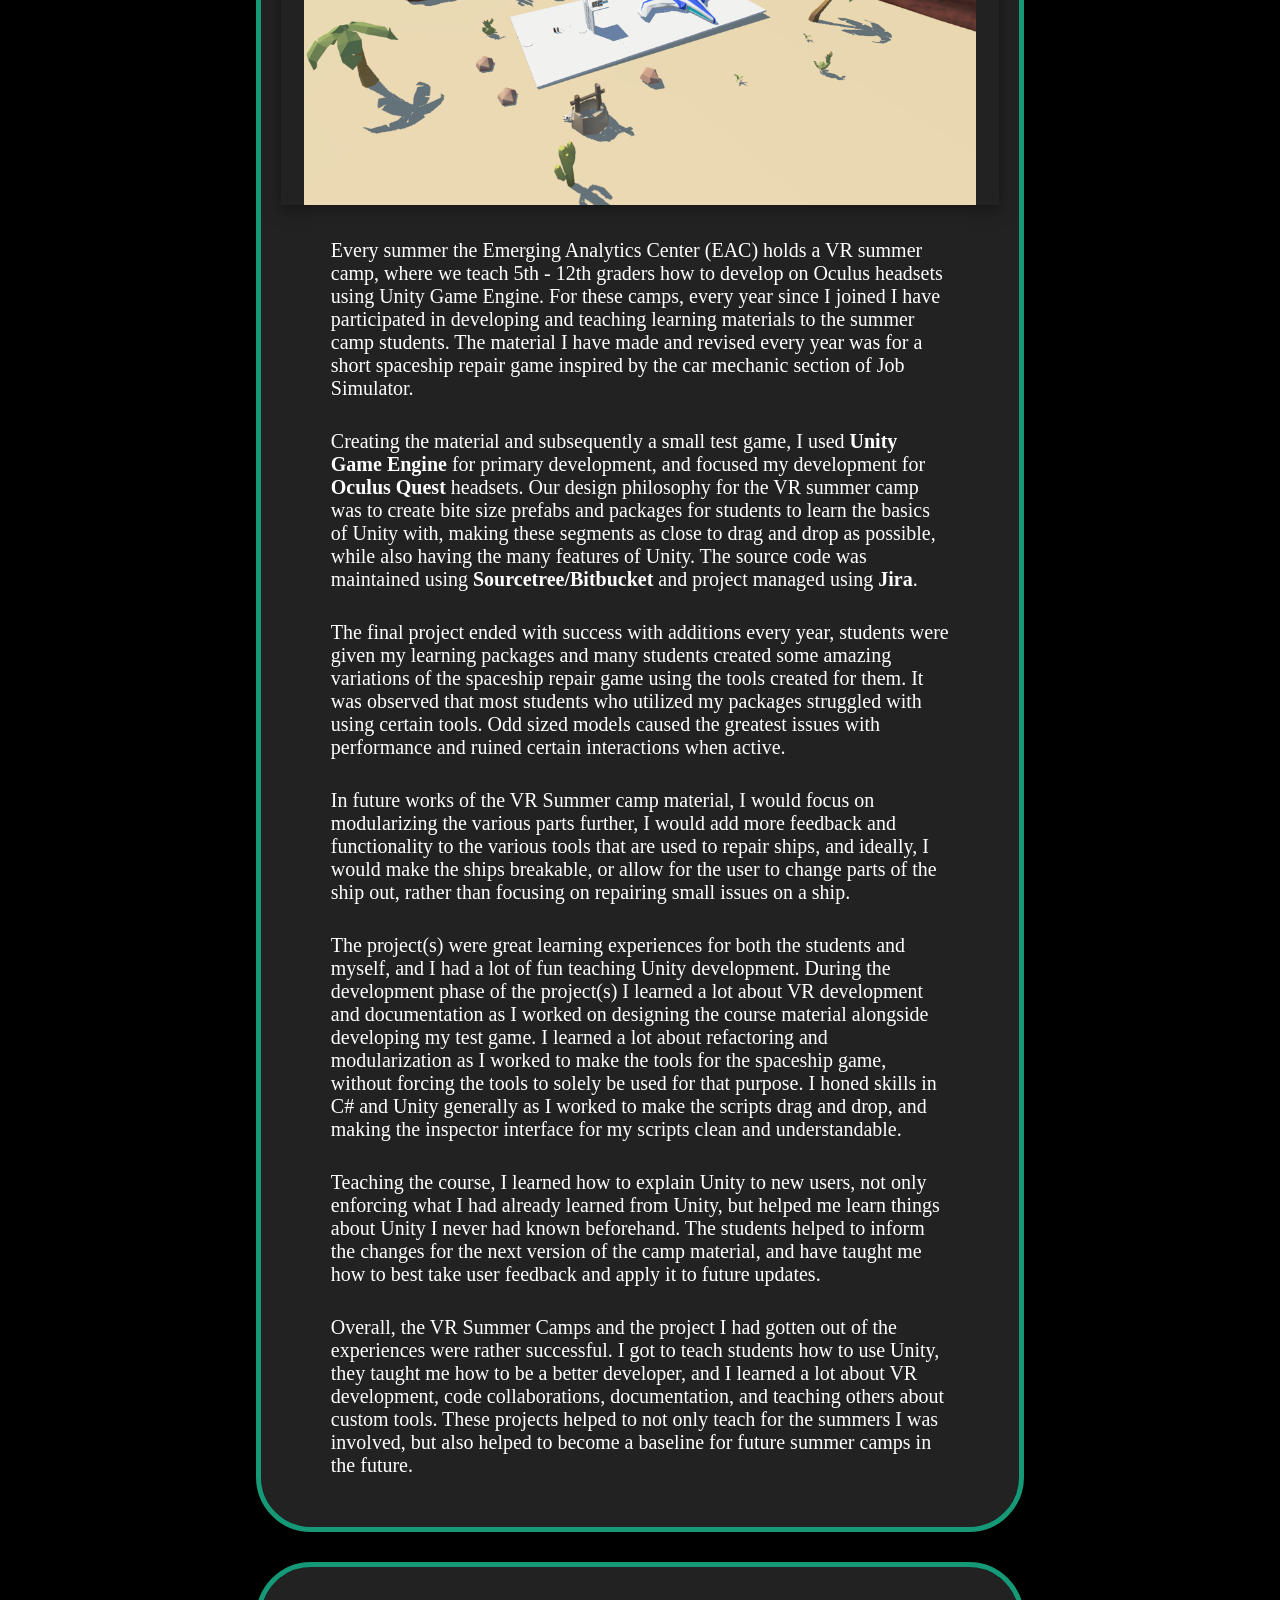
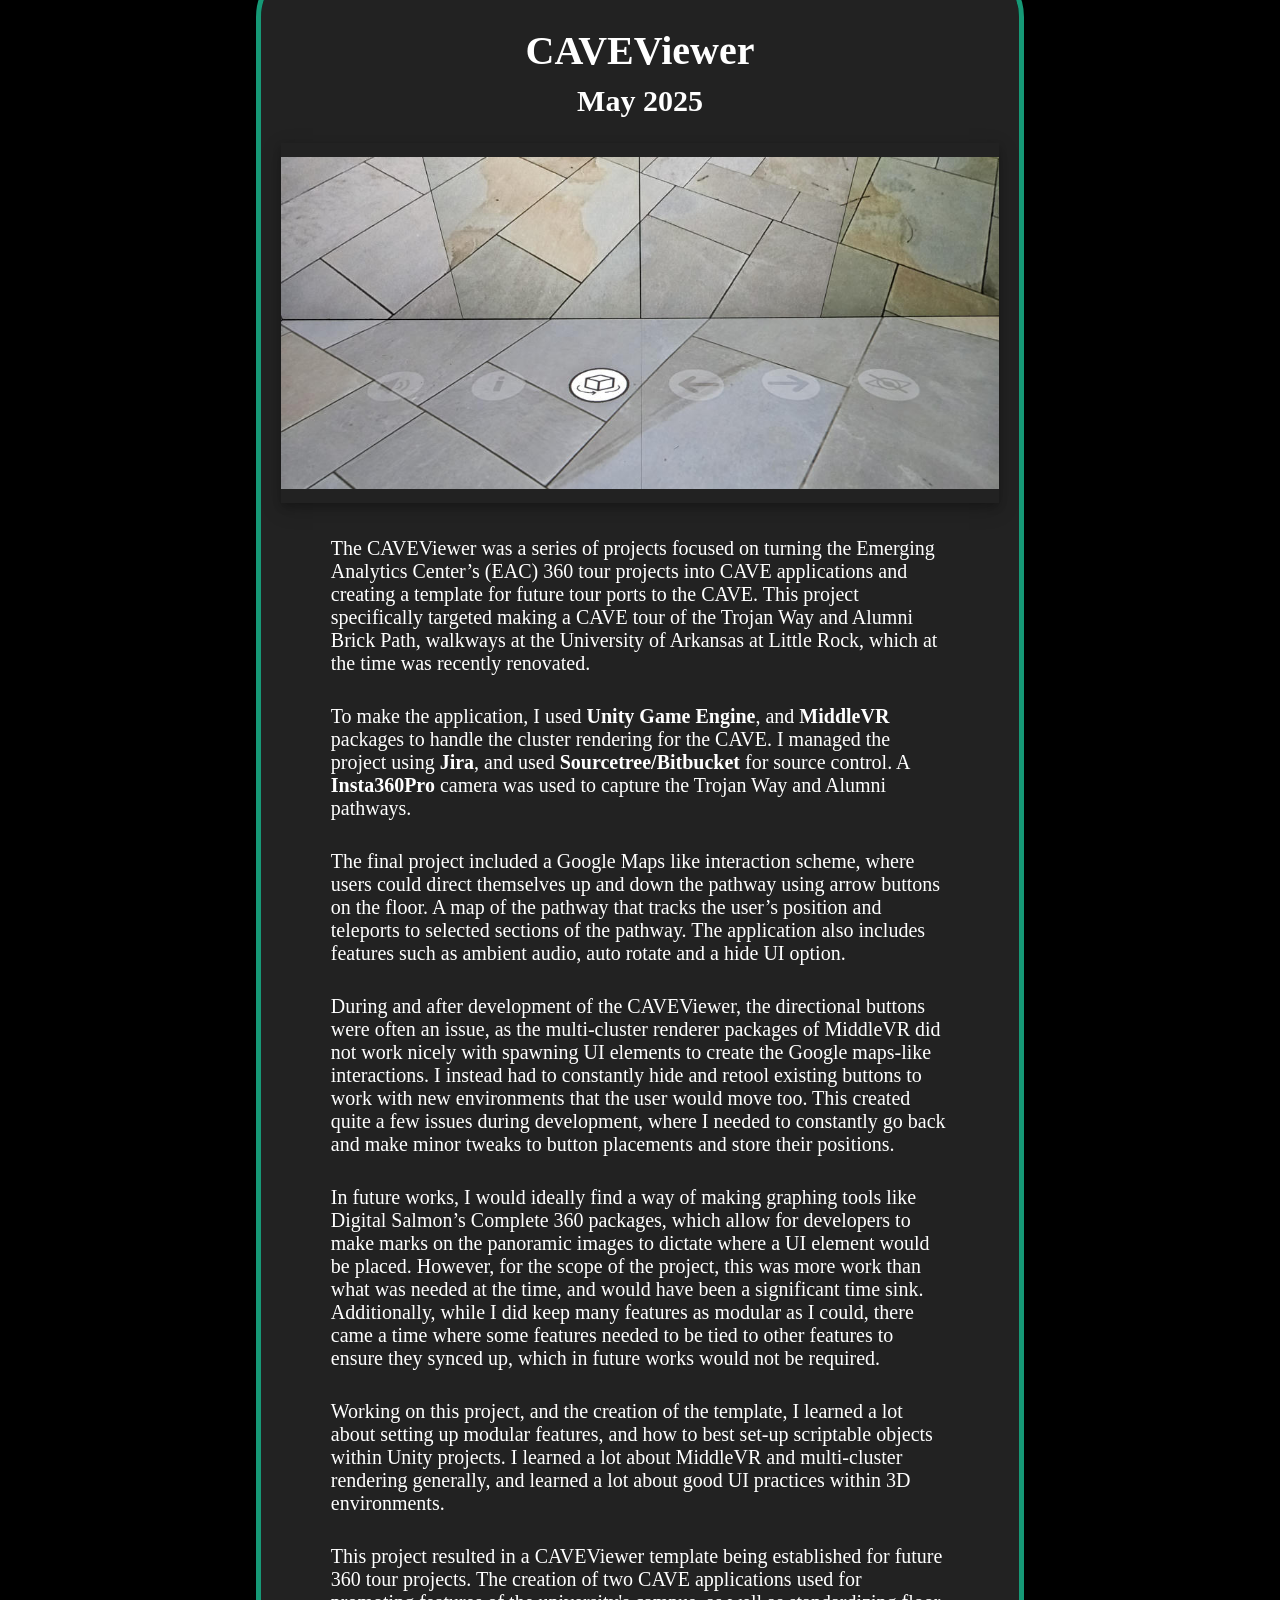
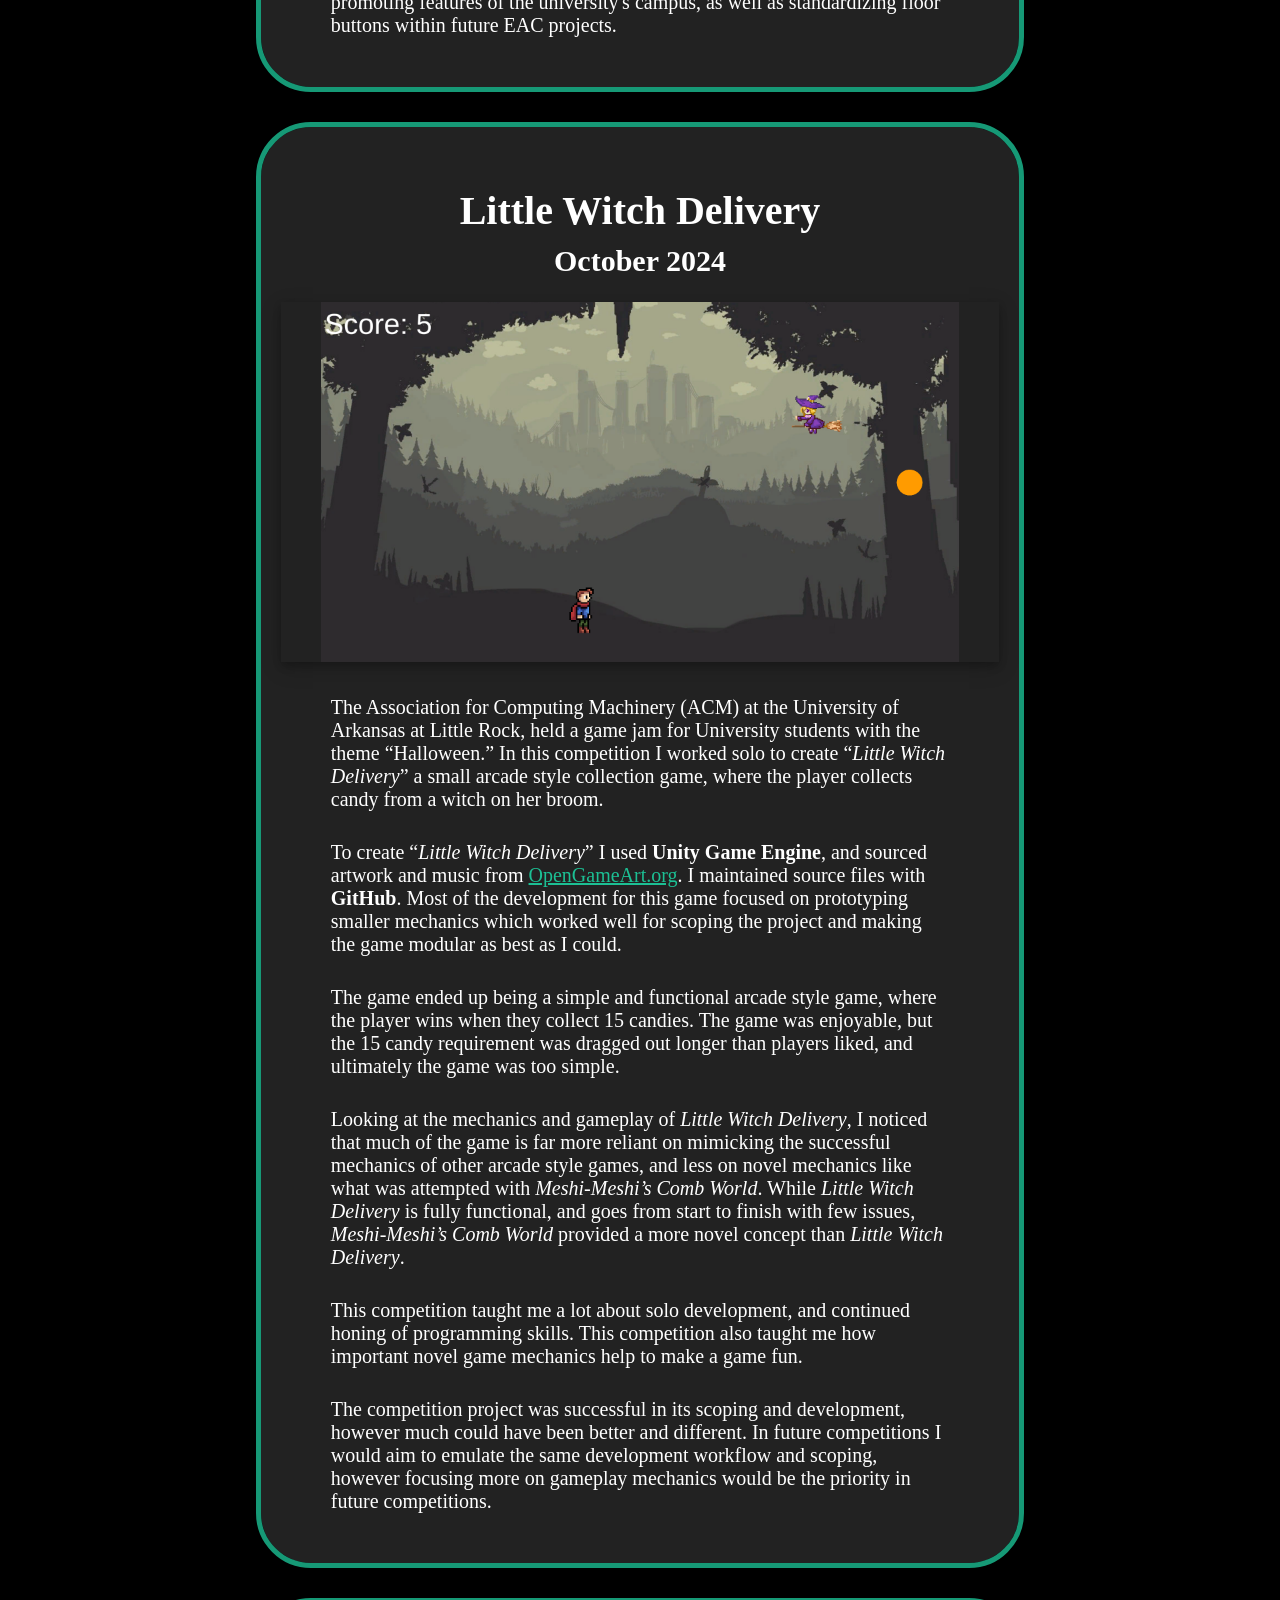
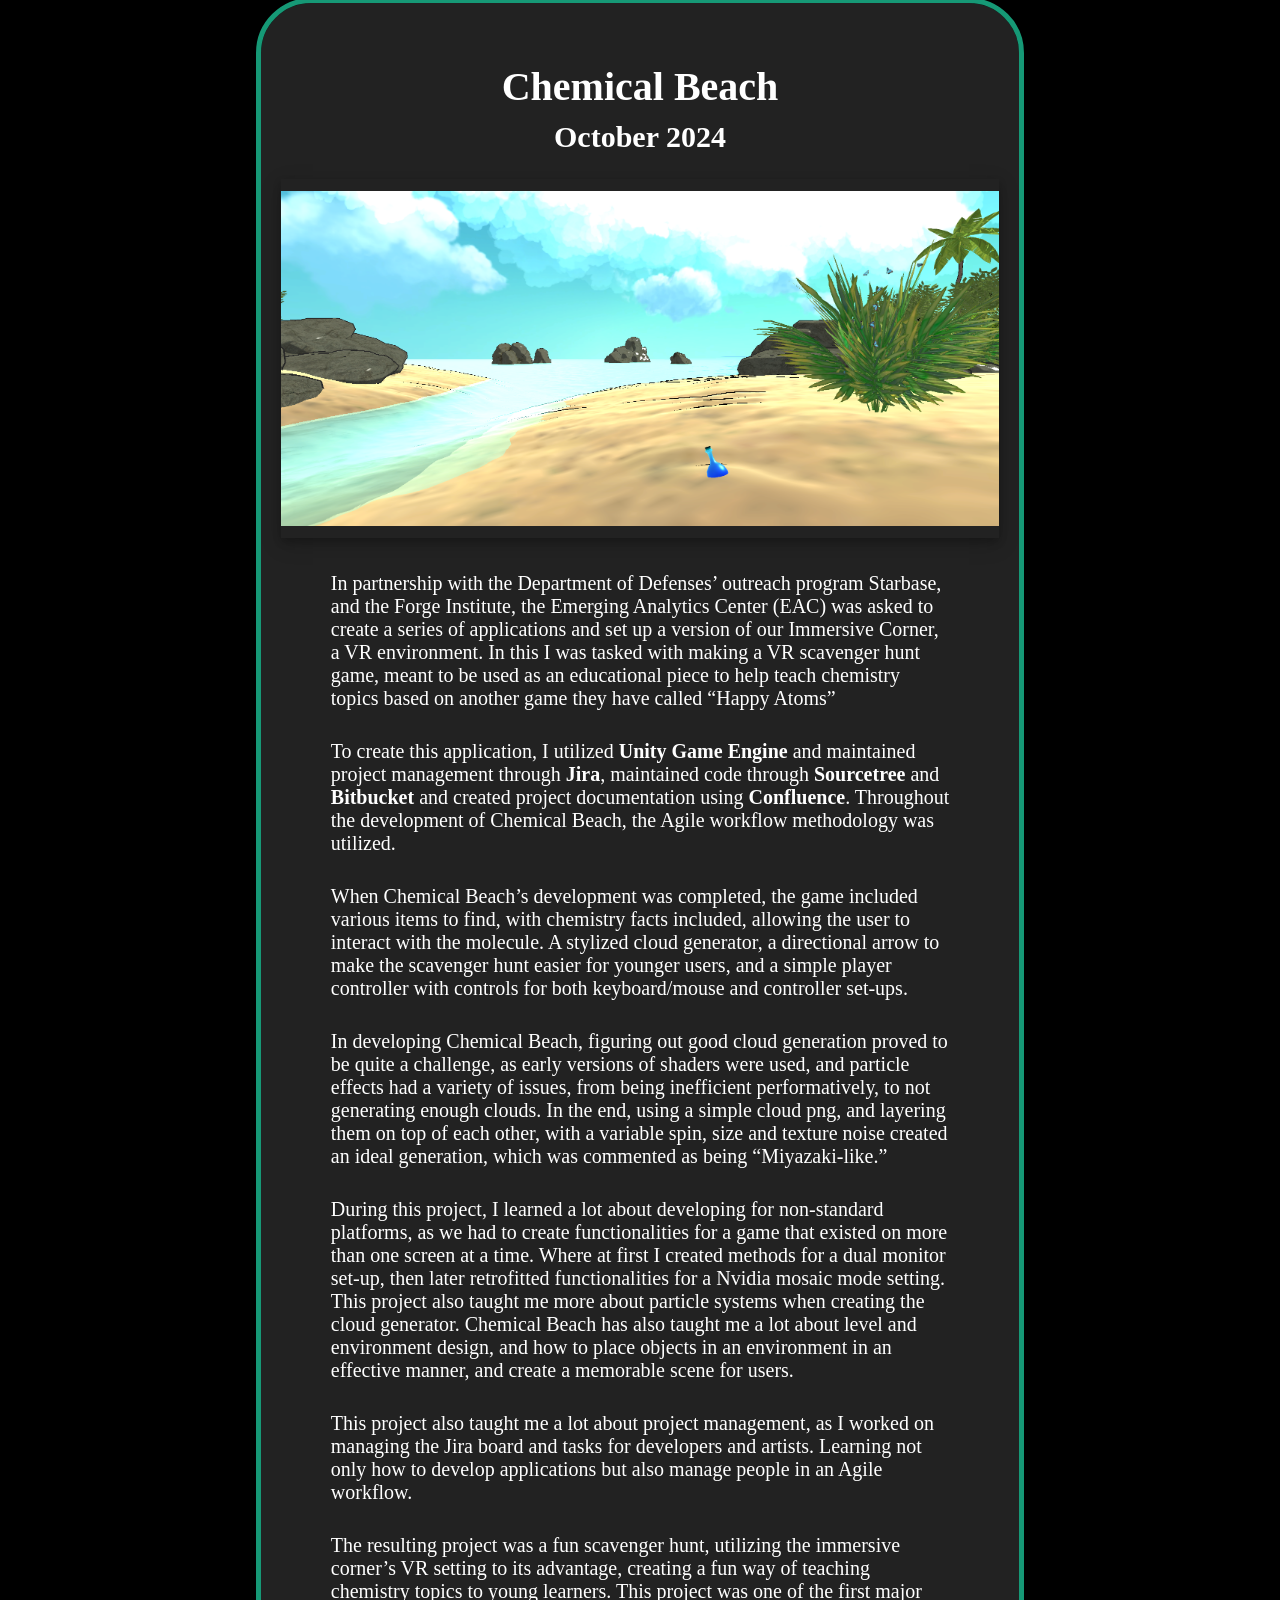
==== commit 70729376: "Added Itch.io to external links section of nav bar" ====
--- a/pages/portfolio.html
+++ b/pages/portfolio.html
@@ -15,6 +15,7 @@
             <li><a href="./portfolio.html">Portfolio</a></li>
         </ul>
         <ul class="ExternalLinks">
+            <li><a href="https://jbmcmath2.itch.io" target="_blank">Itch.io</a></li>
             <li><a href="https://www.linkedin.com/in/jbmcmath2" target="_blank">Linkedin</a></li>
             <li><a href="https://www.github.com/jbmcmath2" target="_blank">GitHub</a></li>
         </ul>
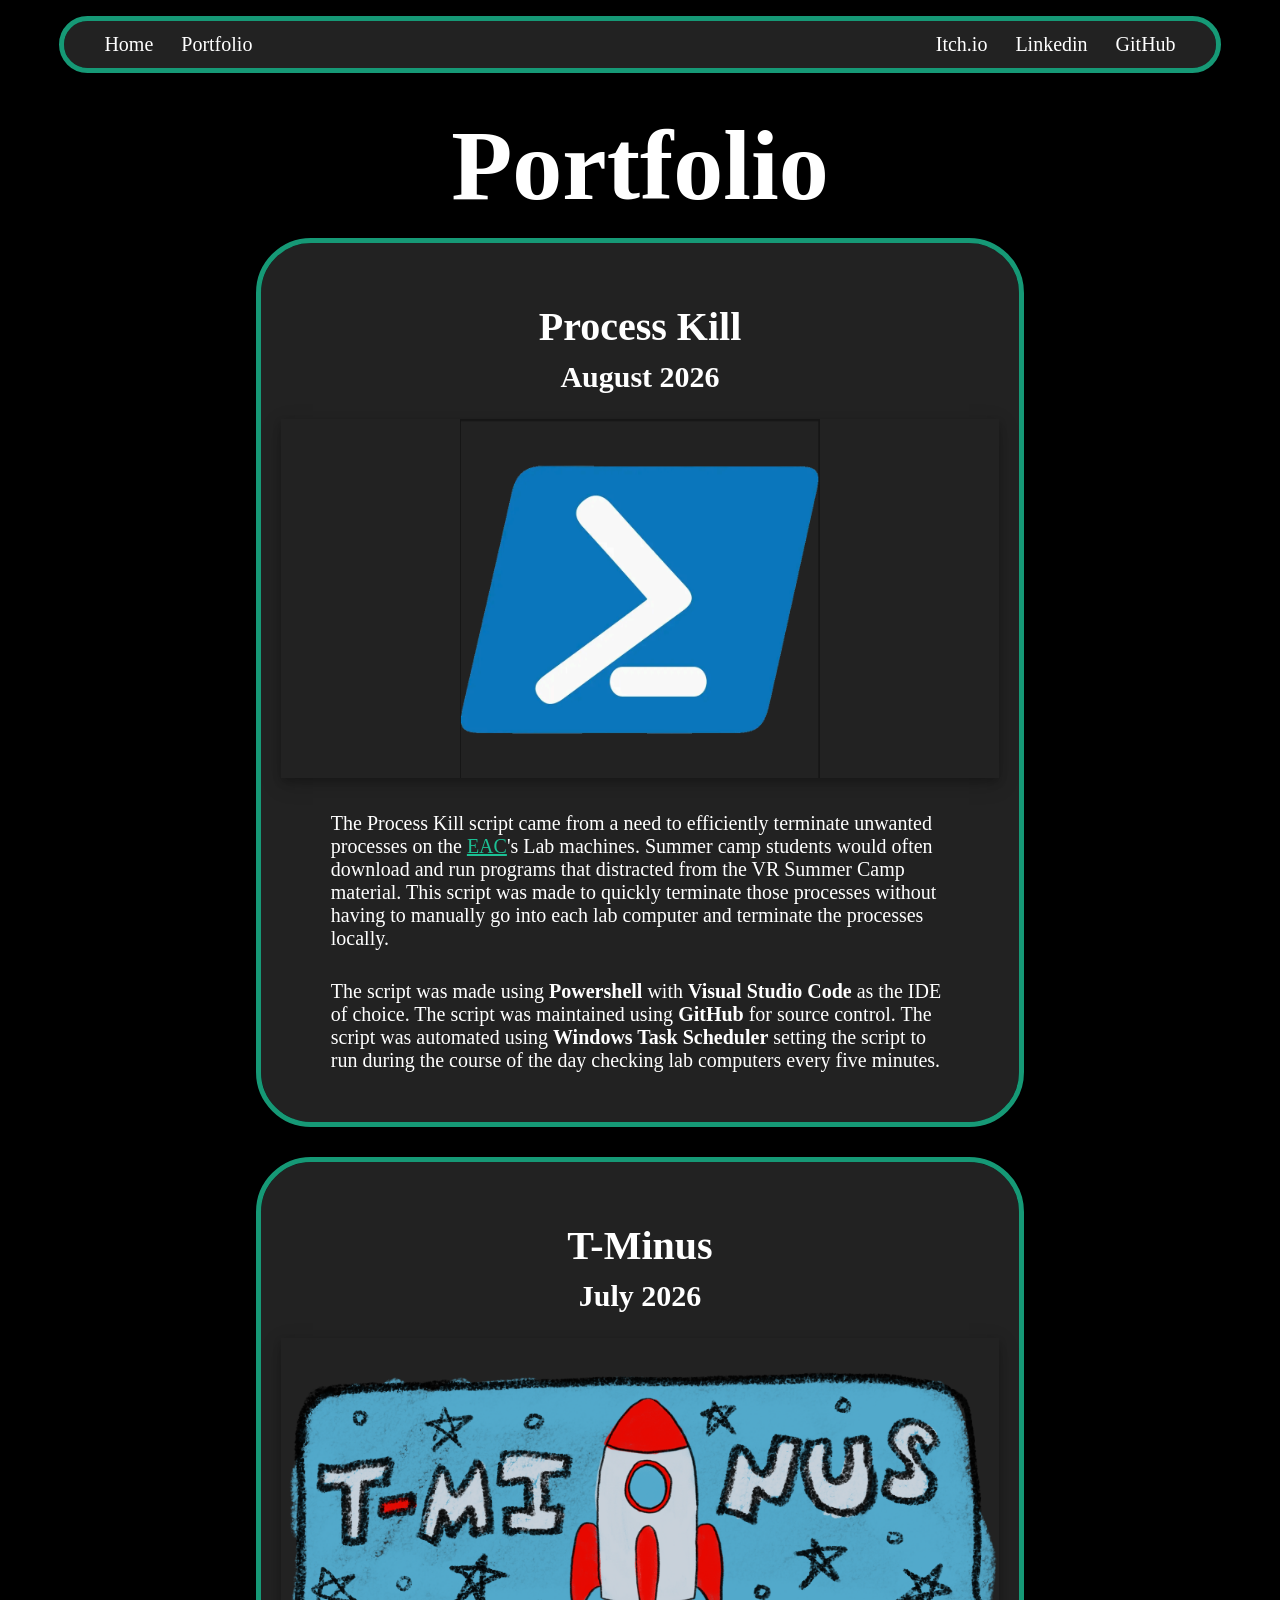
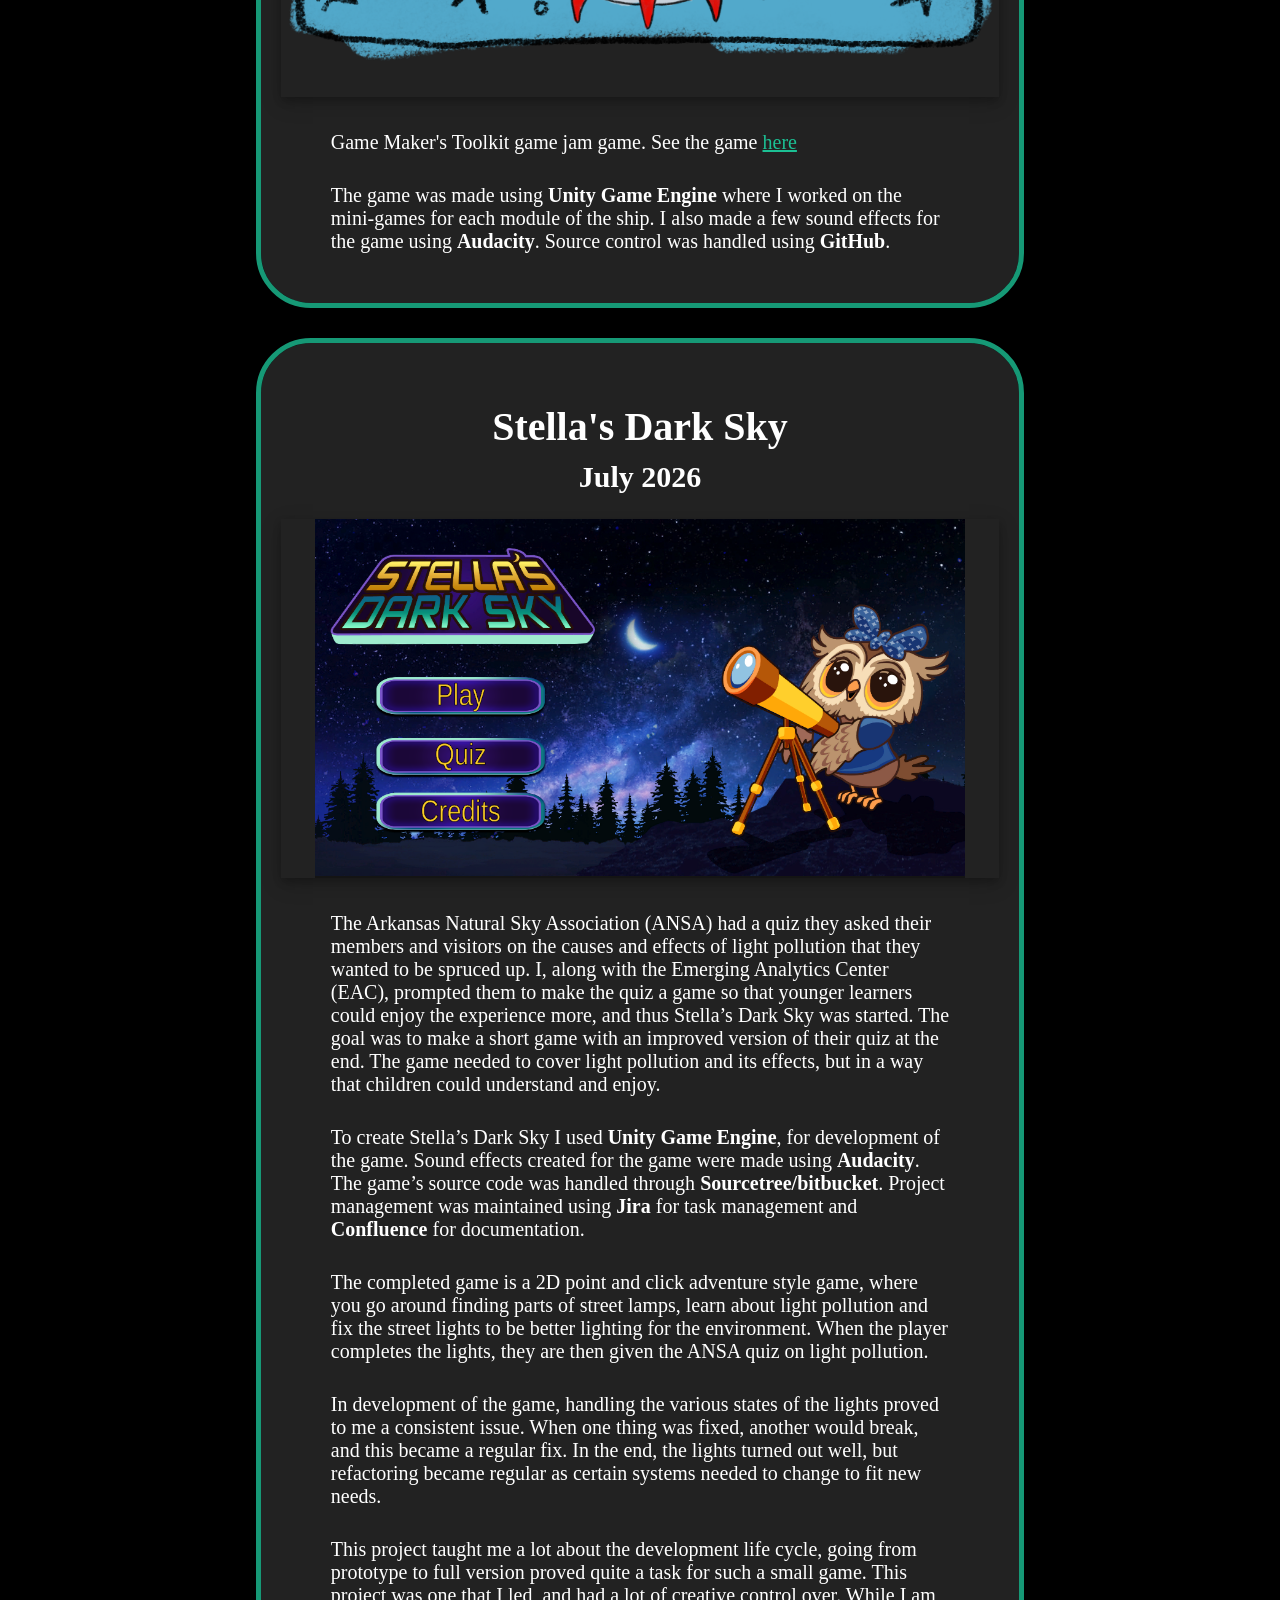
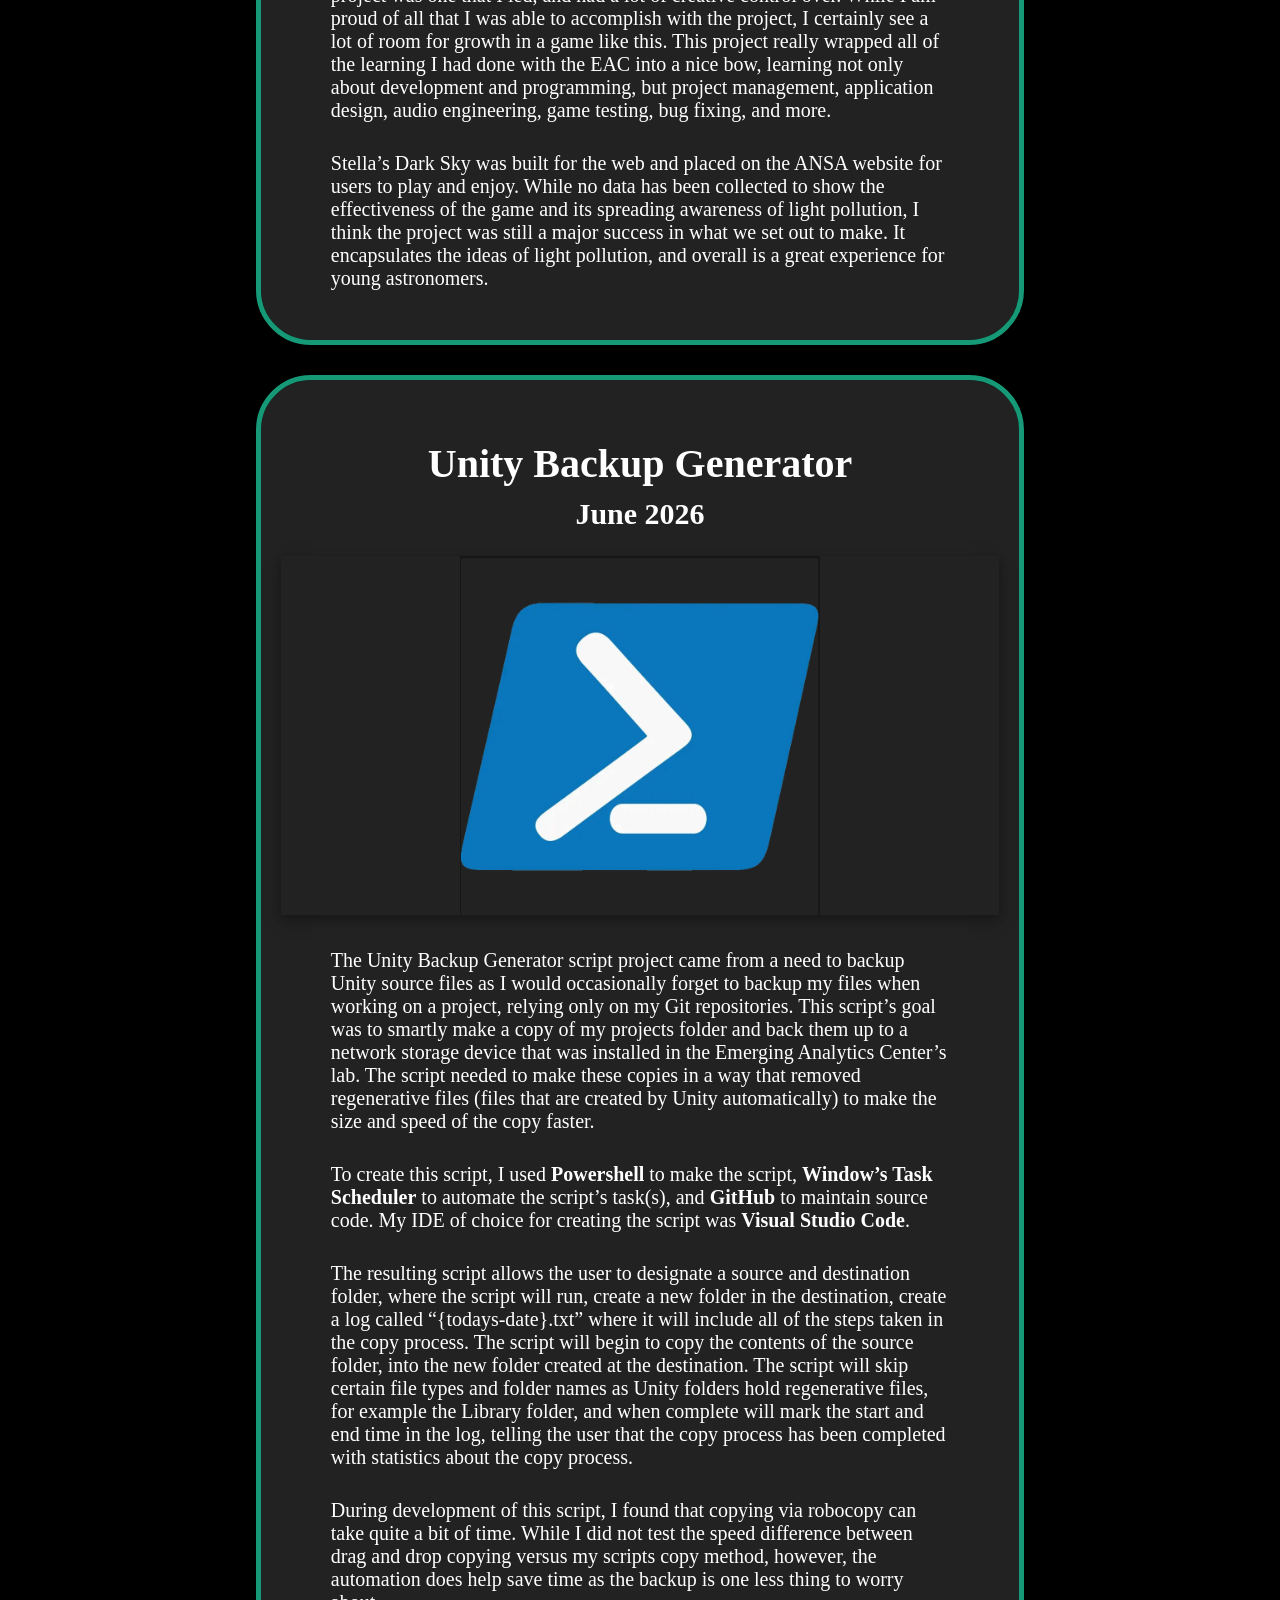
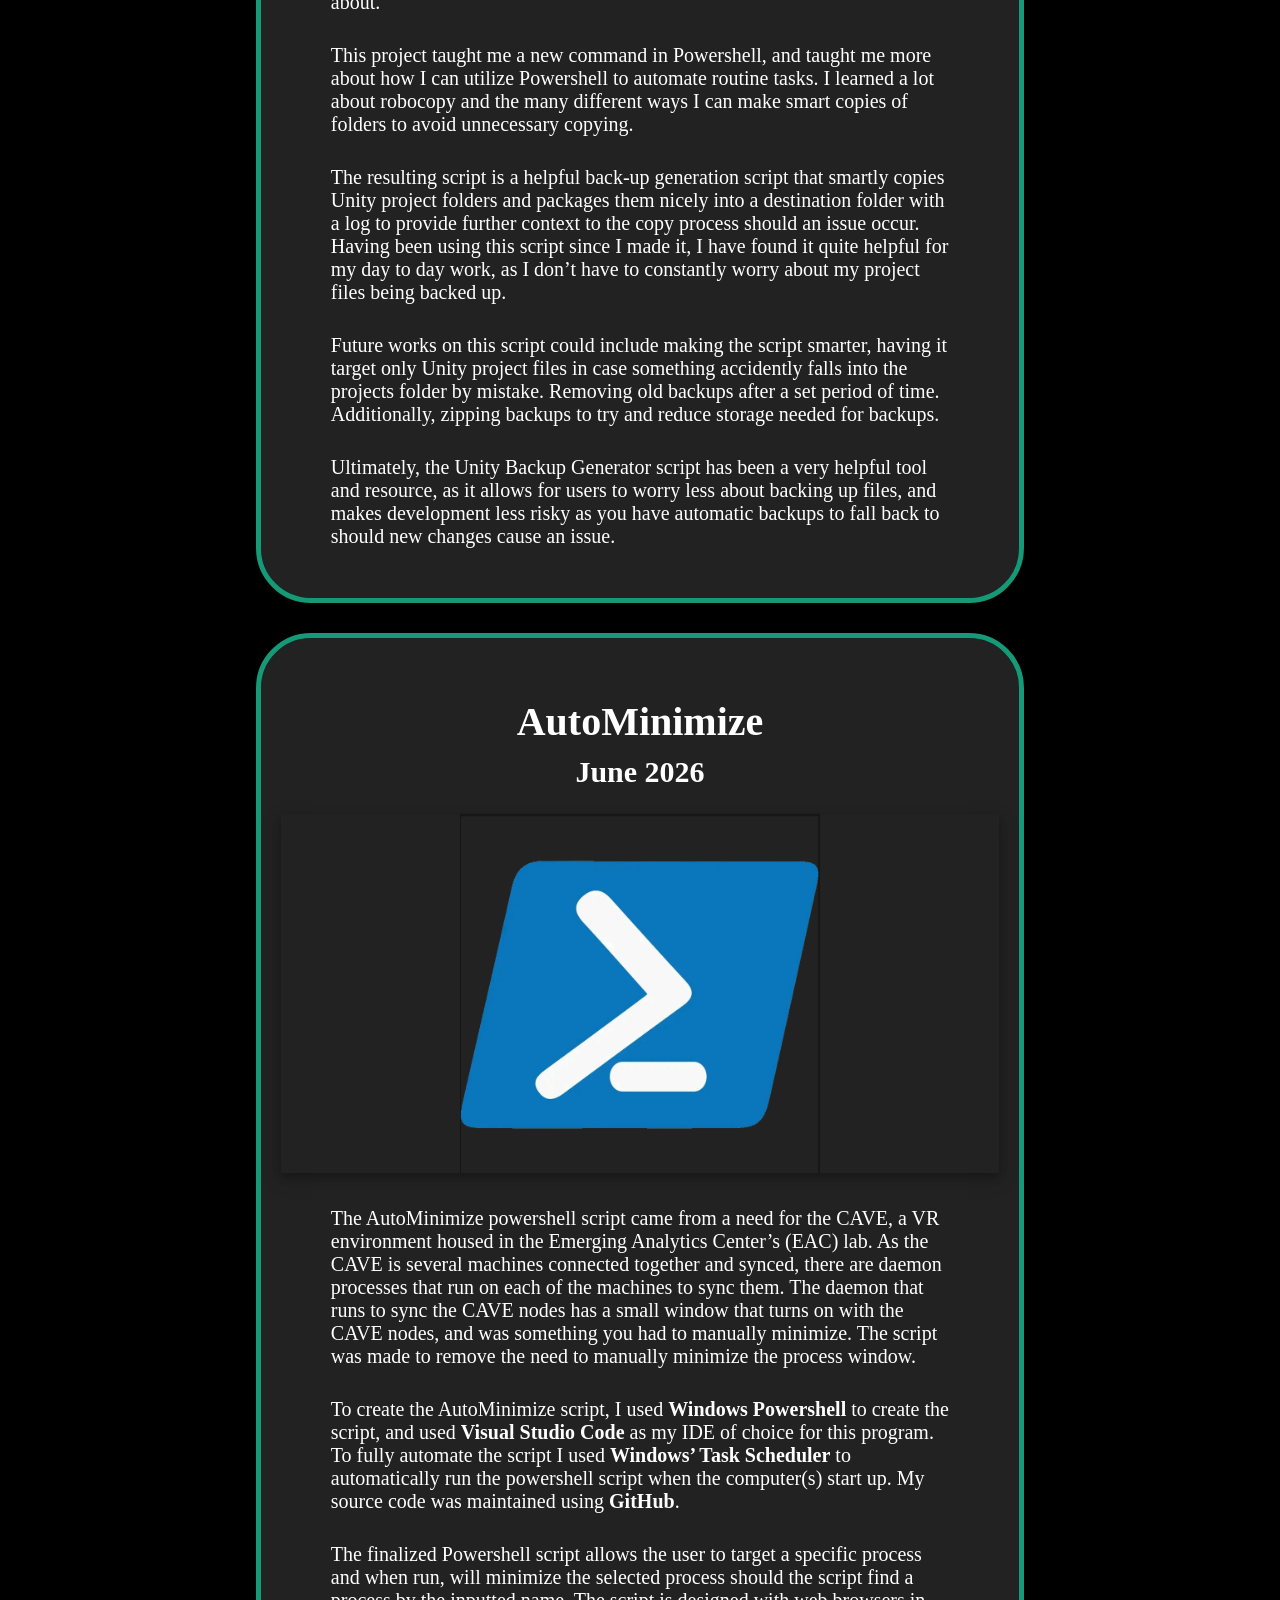
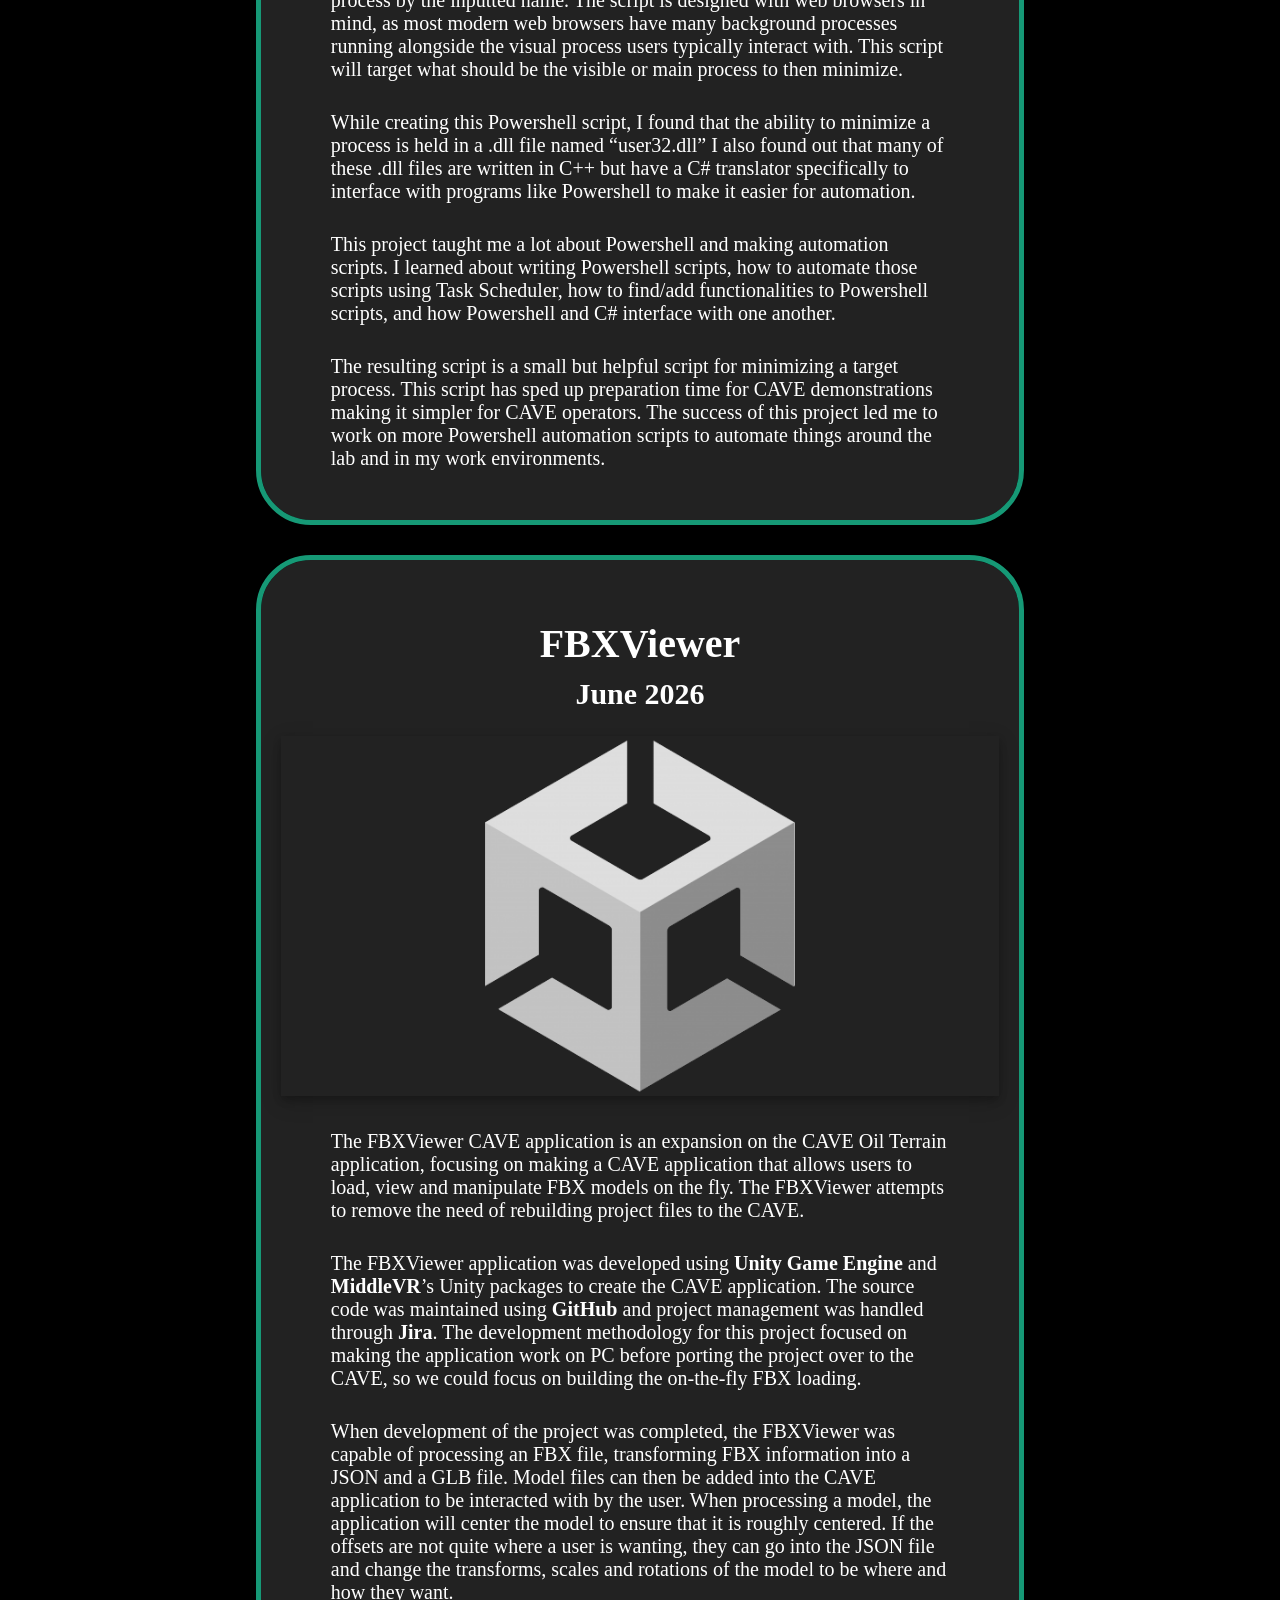
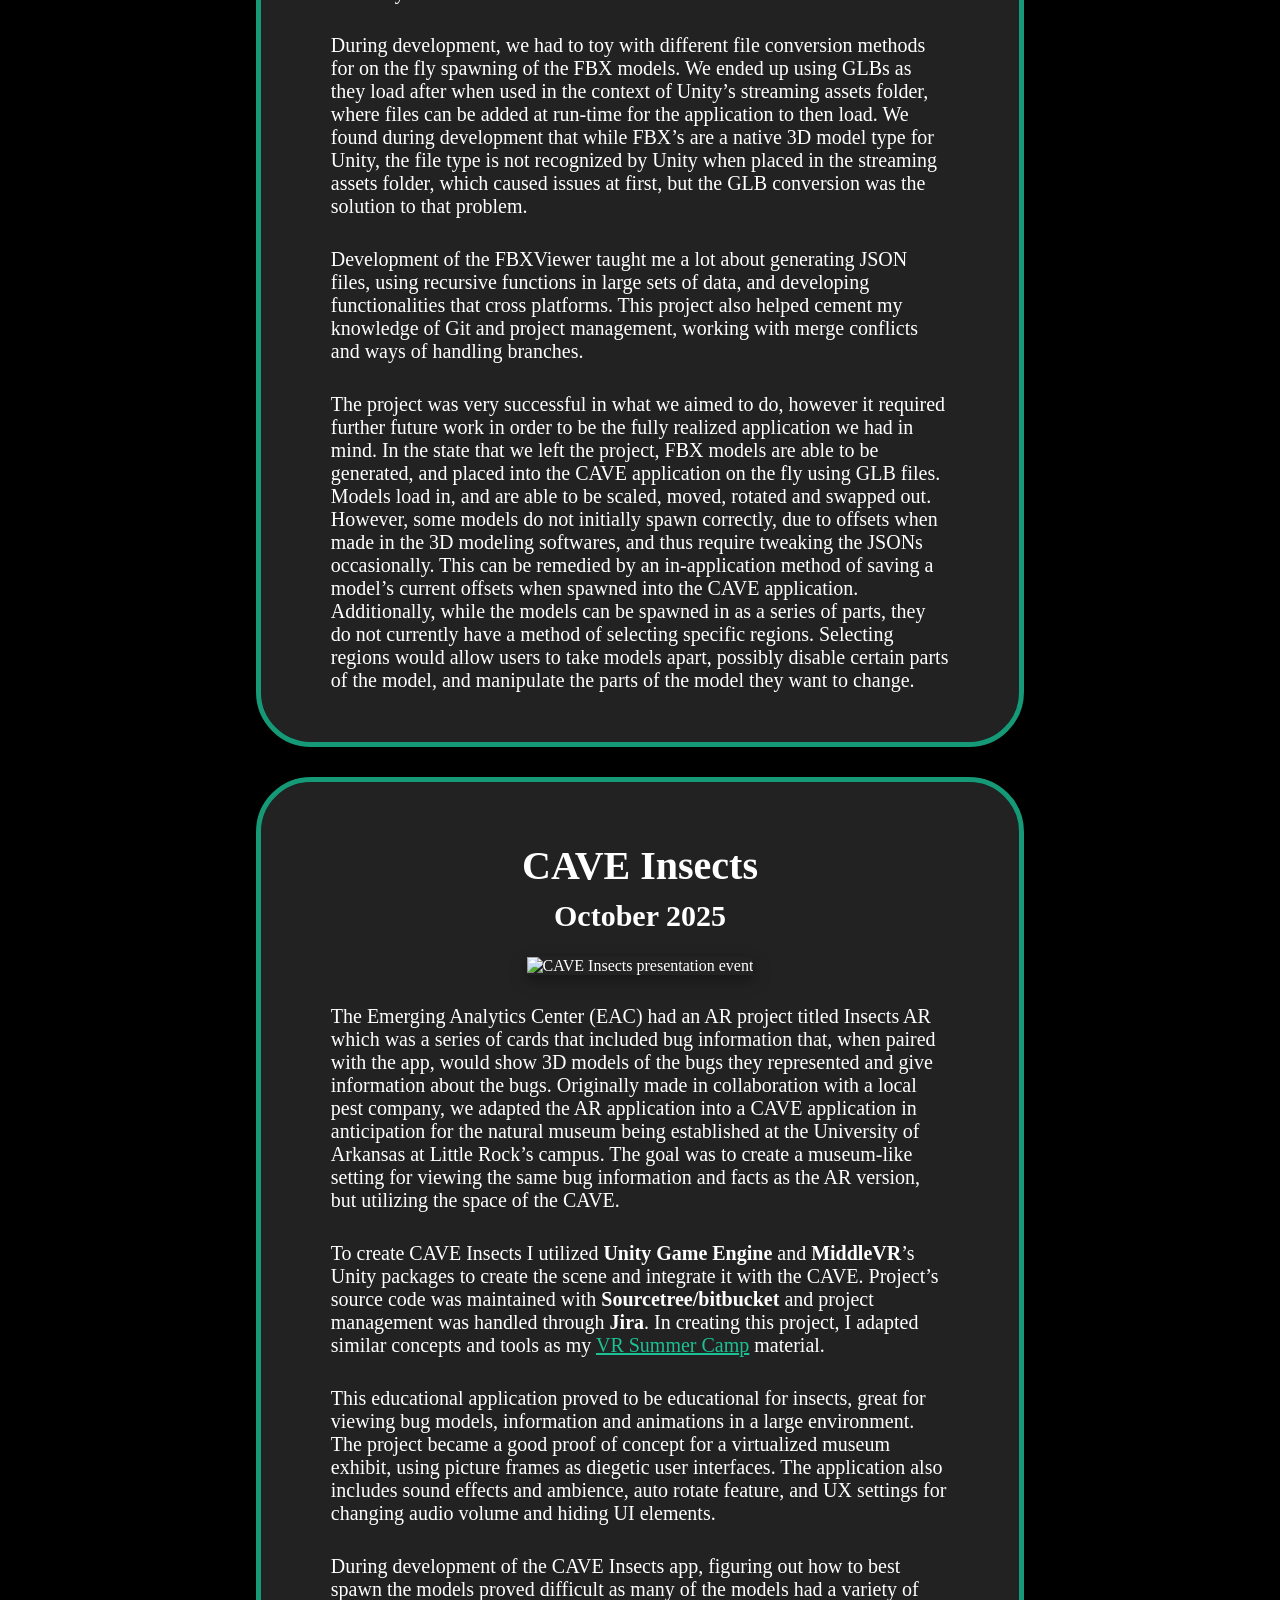
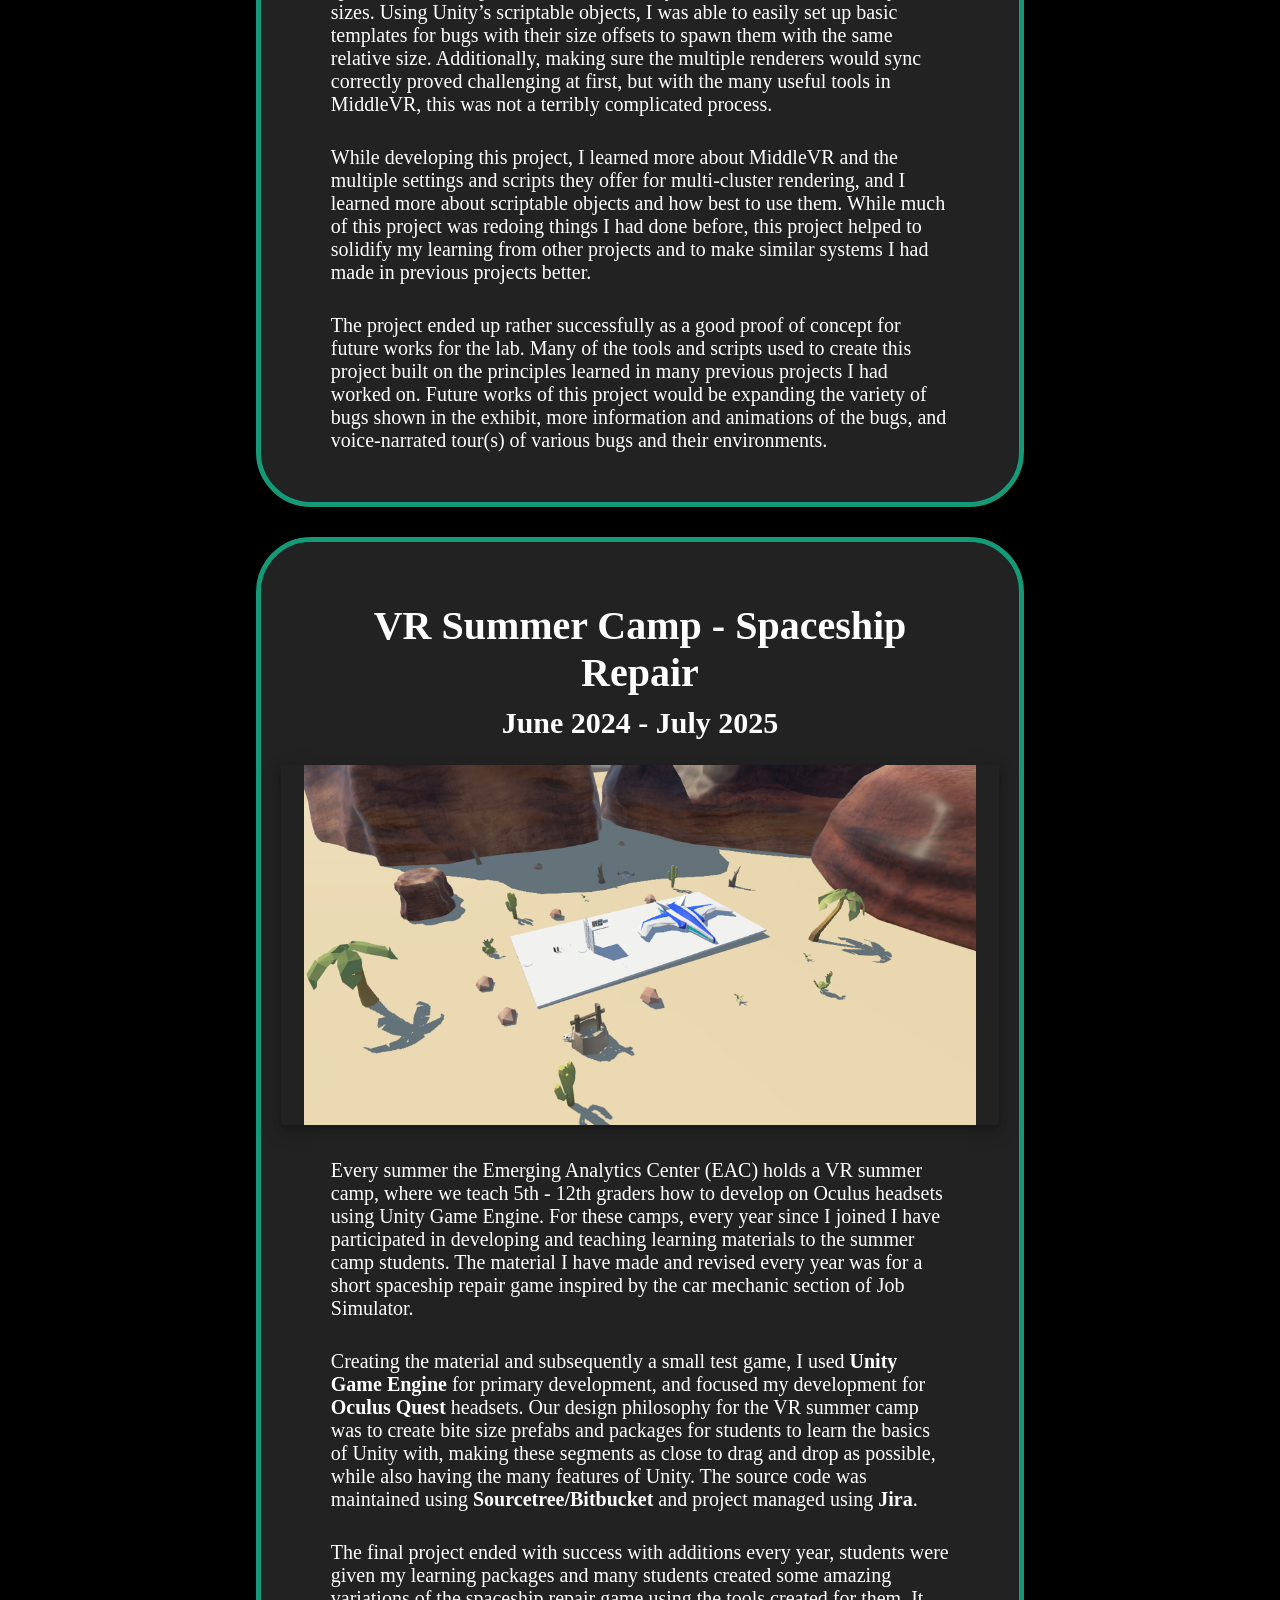
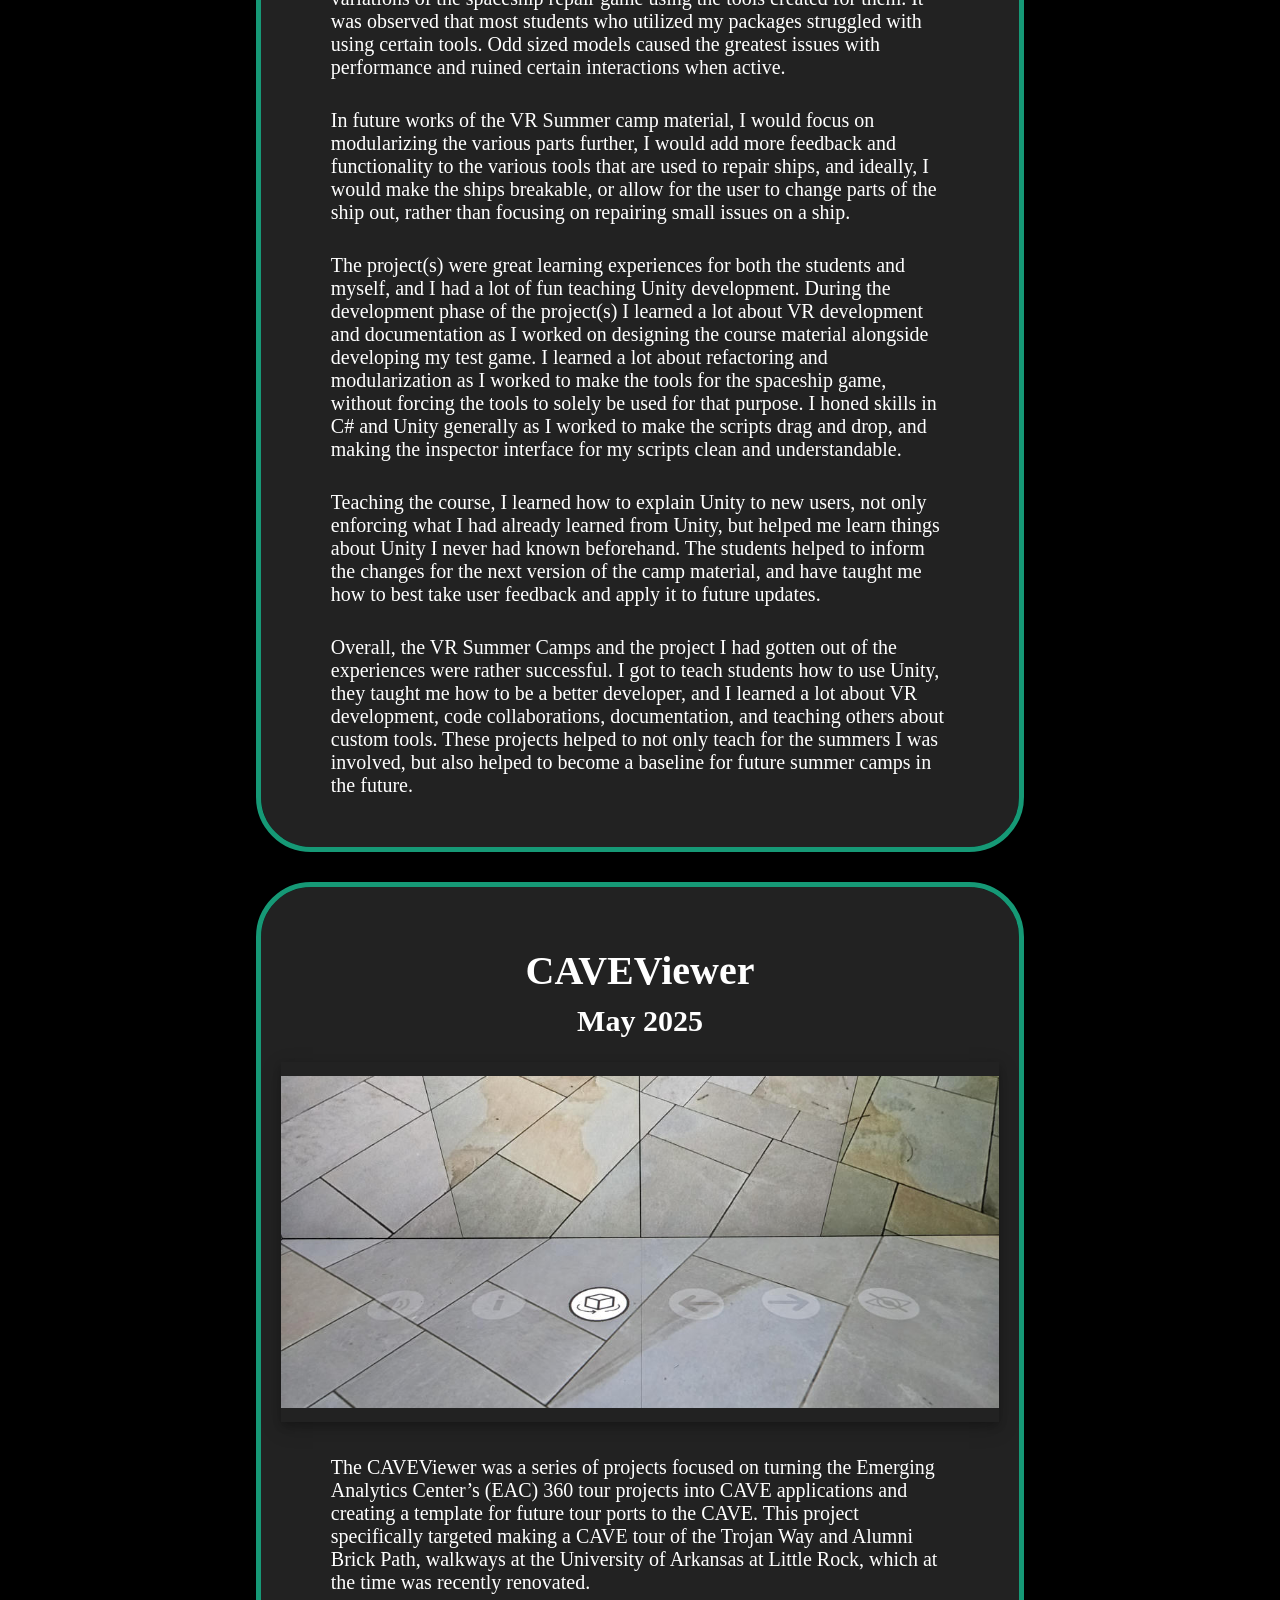
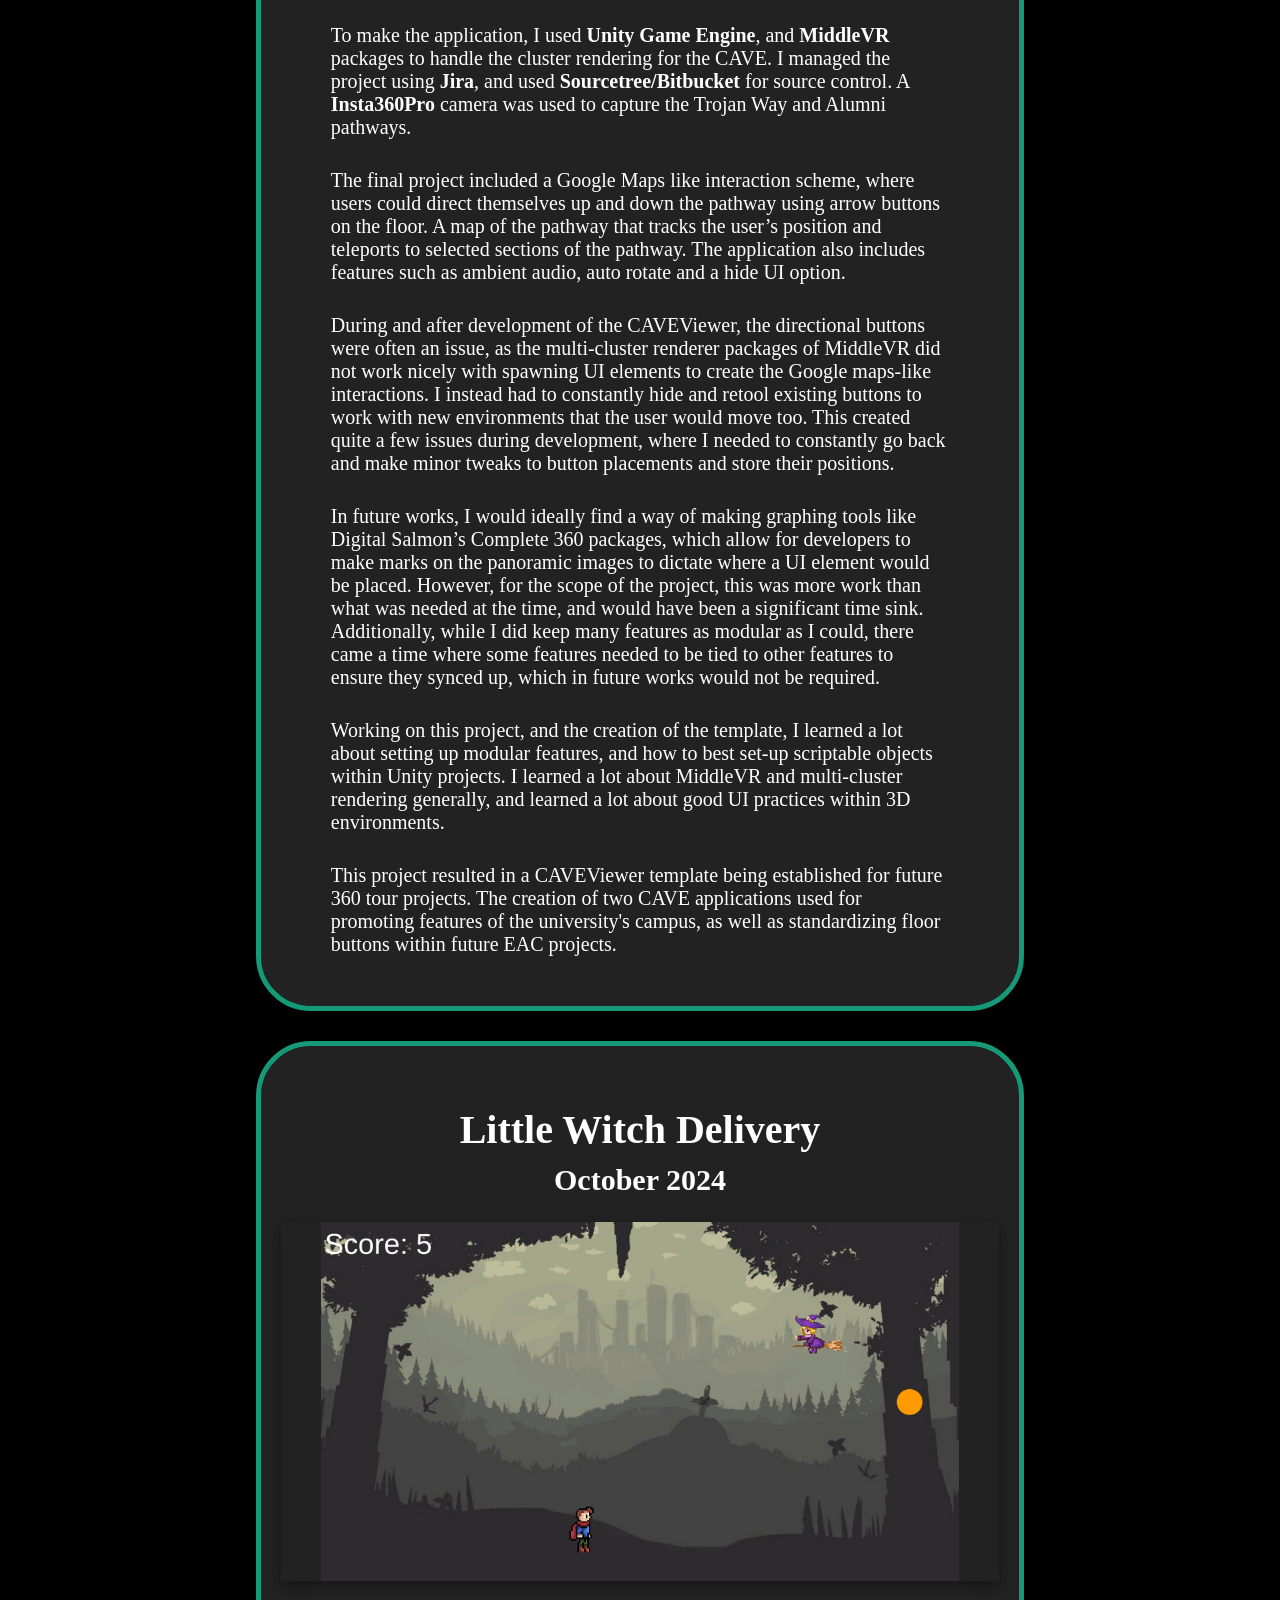
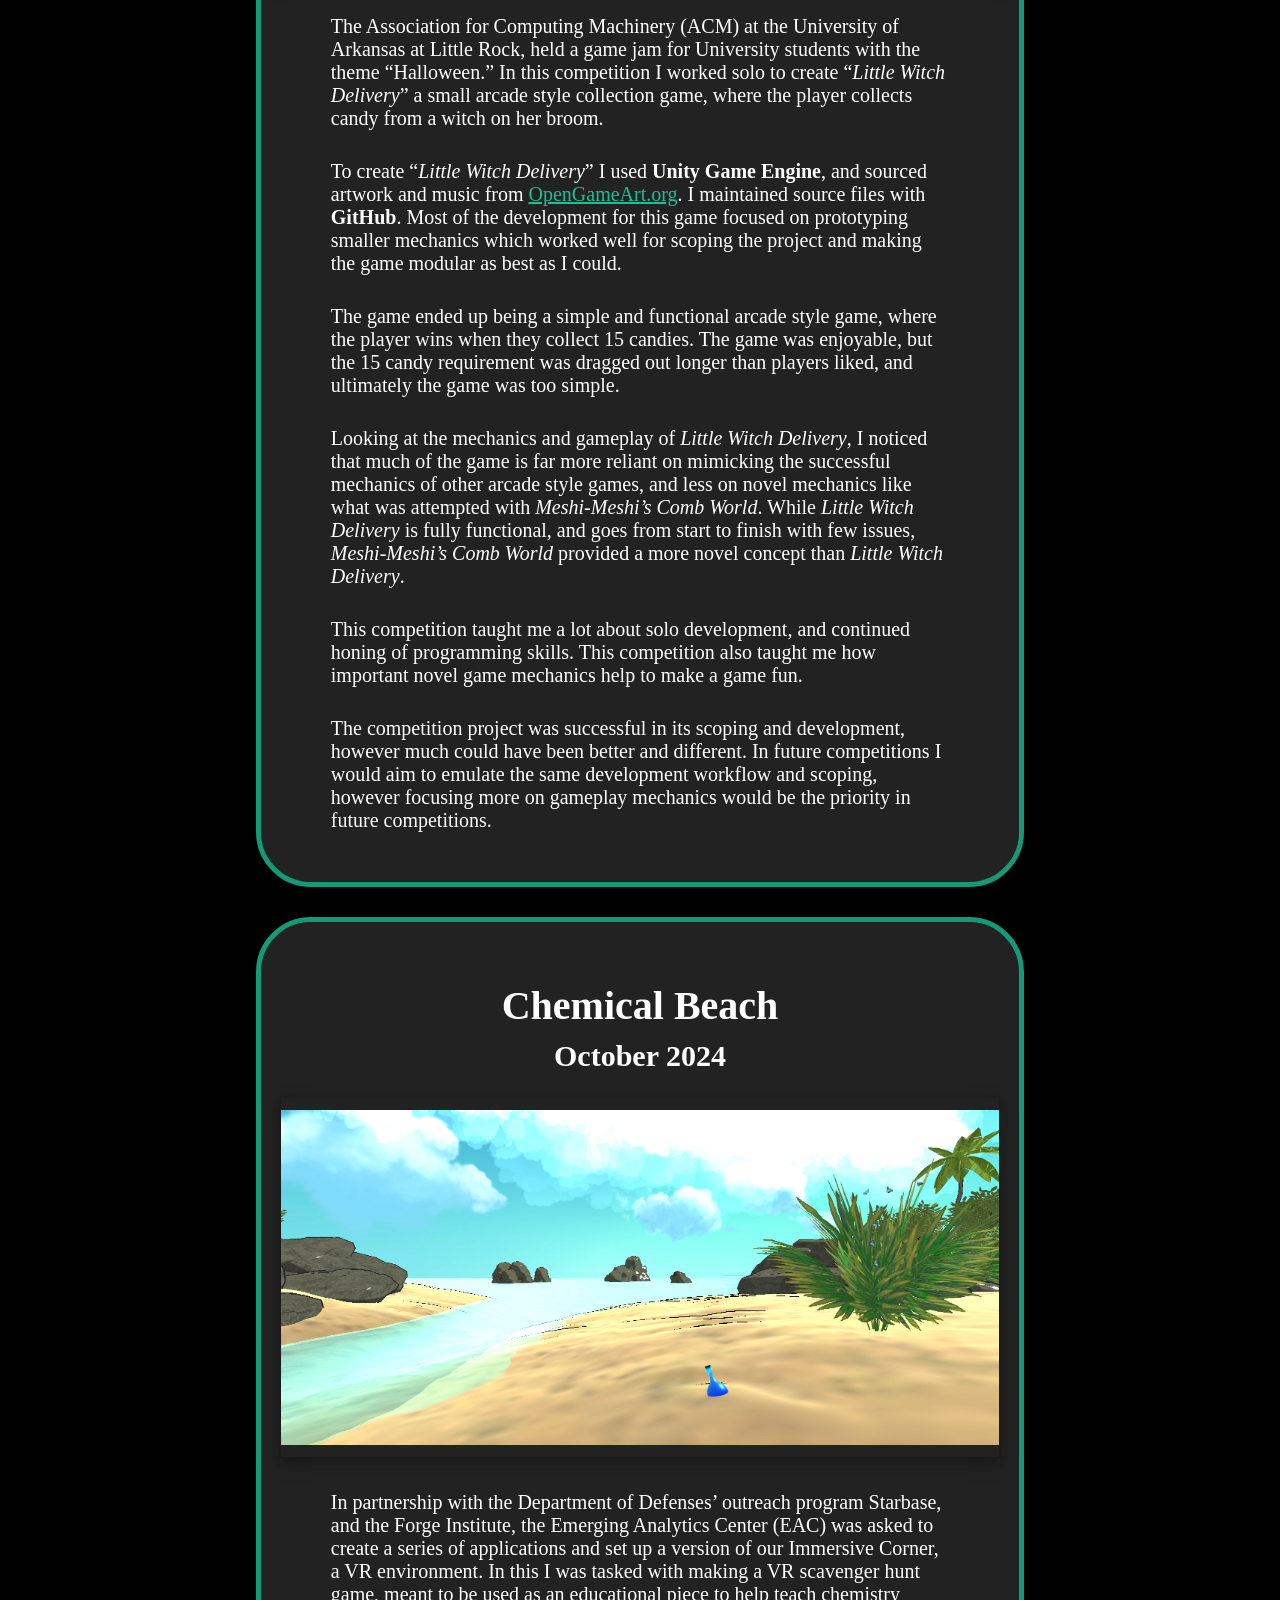
==== commit 8c3b7033: "Added Process Kill script to portfolio page. Simple description." ====
--- a/pages/portfolio.html
+++ b/pages/portfolio.html
@@ -35,6 +35,32 @@
                 <p>This is a project</p>
             </article>
             -->
+            <article id="ProcessKill">
+                <h1>Process Kill</h1>
+                <h2>August 2026</h2>
+                <img class="projectImage" alt="Powershell logo" src="../images/powershell.png">
+                <p>
+                    The Process Kill script came from a need to efficiently 
+                    terminate unwanted processes on the 
+                    <a target="_blank" href="https://www.ualr.edu/eac">EAC</a>'s 
+                    Lab machines. Summer camp students would often download and 
+                    run programs that distracted from the VR Summer Camp 
+                    material. This script was made to quickly terminate those 
+                    processes without having to manually go into each lab 
+                    computer and terminate the processes locally.
+                </p>
+                <p>
+                    The script was made using <b>Powershell</b> with
+                    <b>Visual Studio Code</b> as the IDE of choice. The script 
+                    was maintained using <b>GitHub</b> for source control. The 
+                    script was automated using <b>Windows Task Scheduler</b> 
+                    setting the script to run during the course of the day 
+                    checking lab computers every five minutes.
+                </p>
+                <p>
+                    
+                </p>
+            </article>
             <article>
                 <h1>T-Minus</h1>
                 <h2>July 2026</h2>
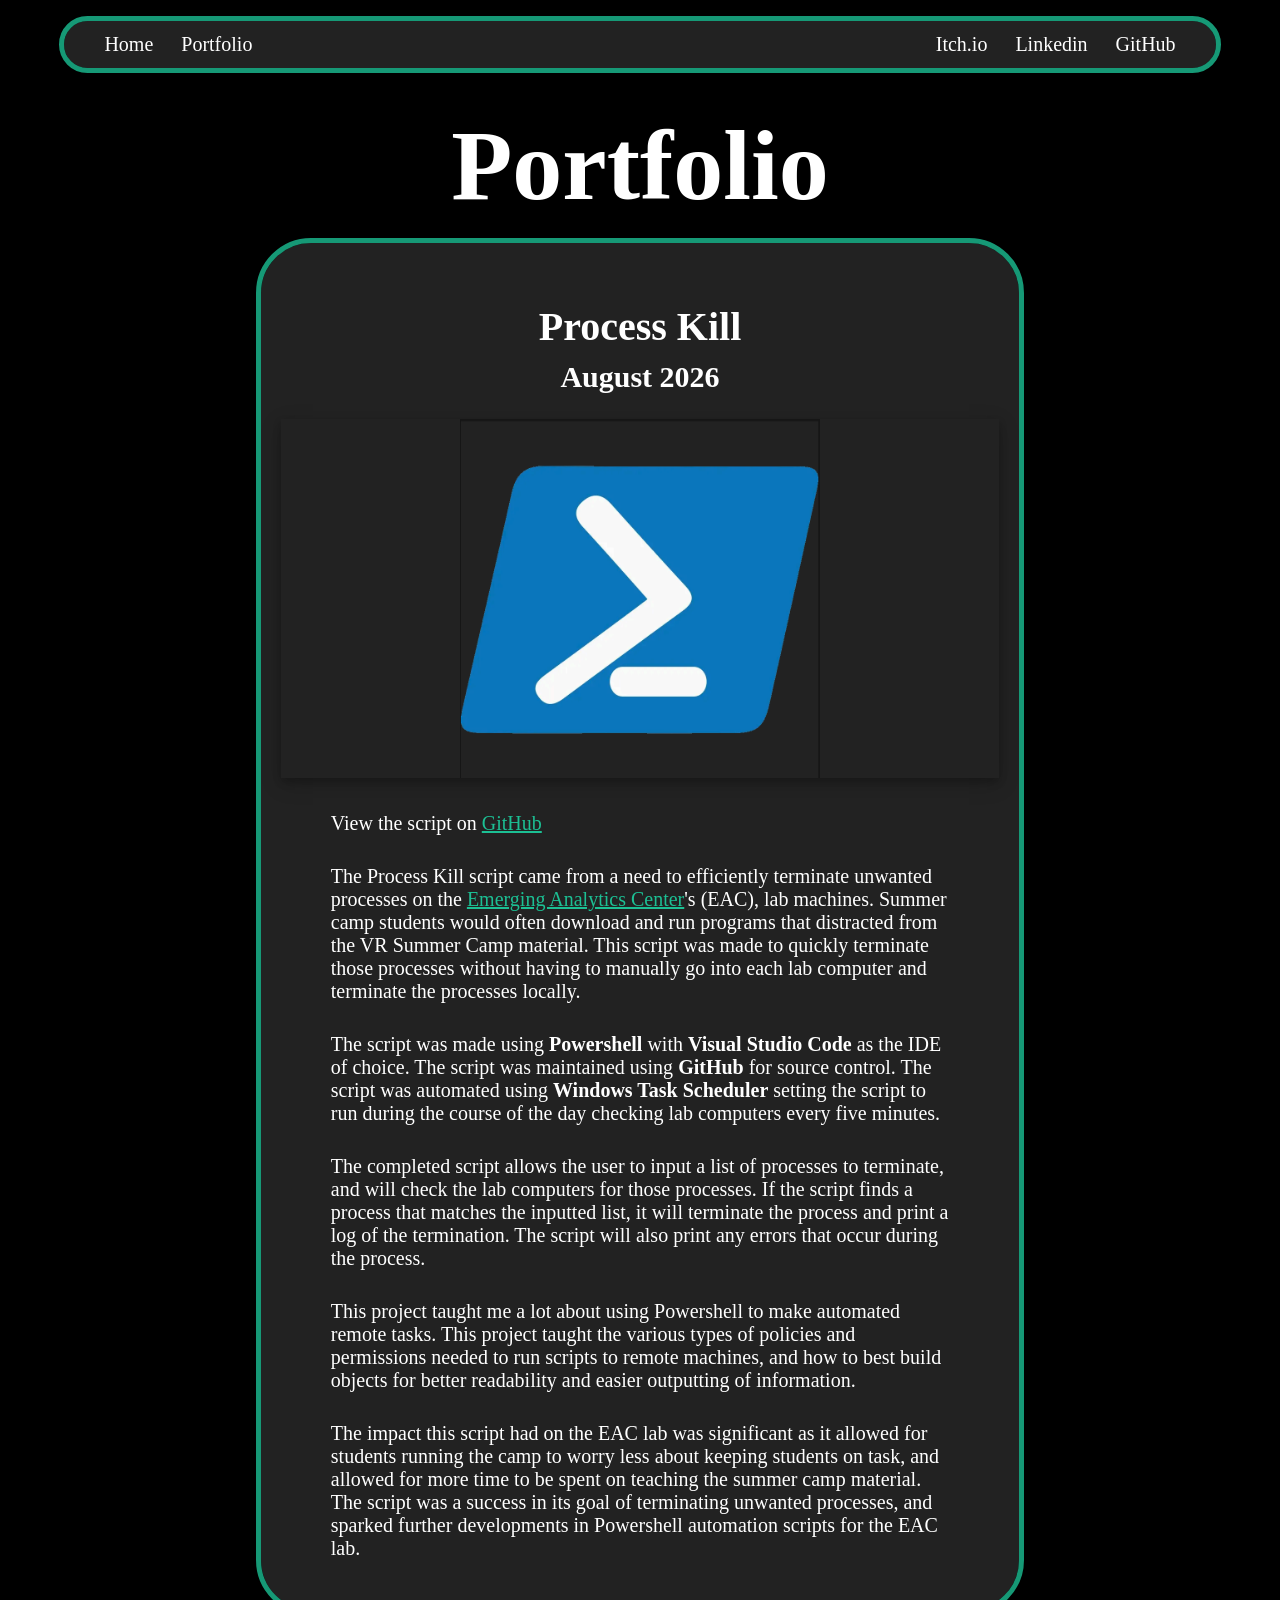
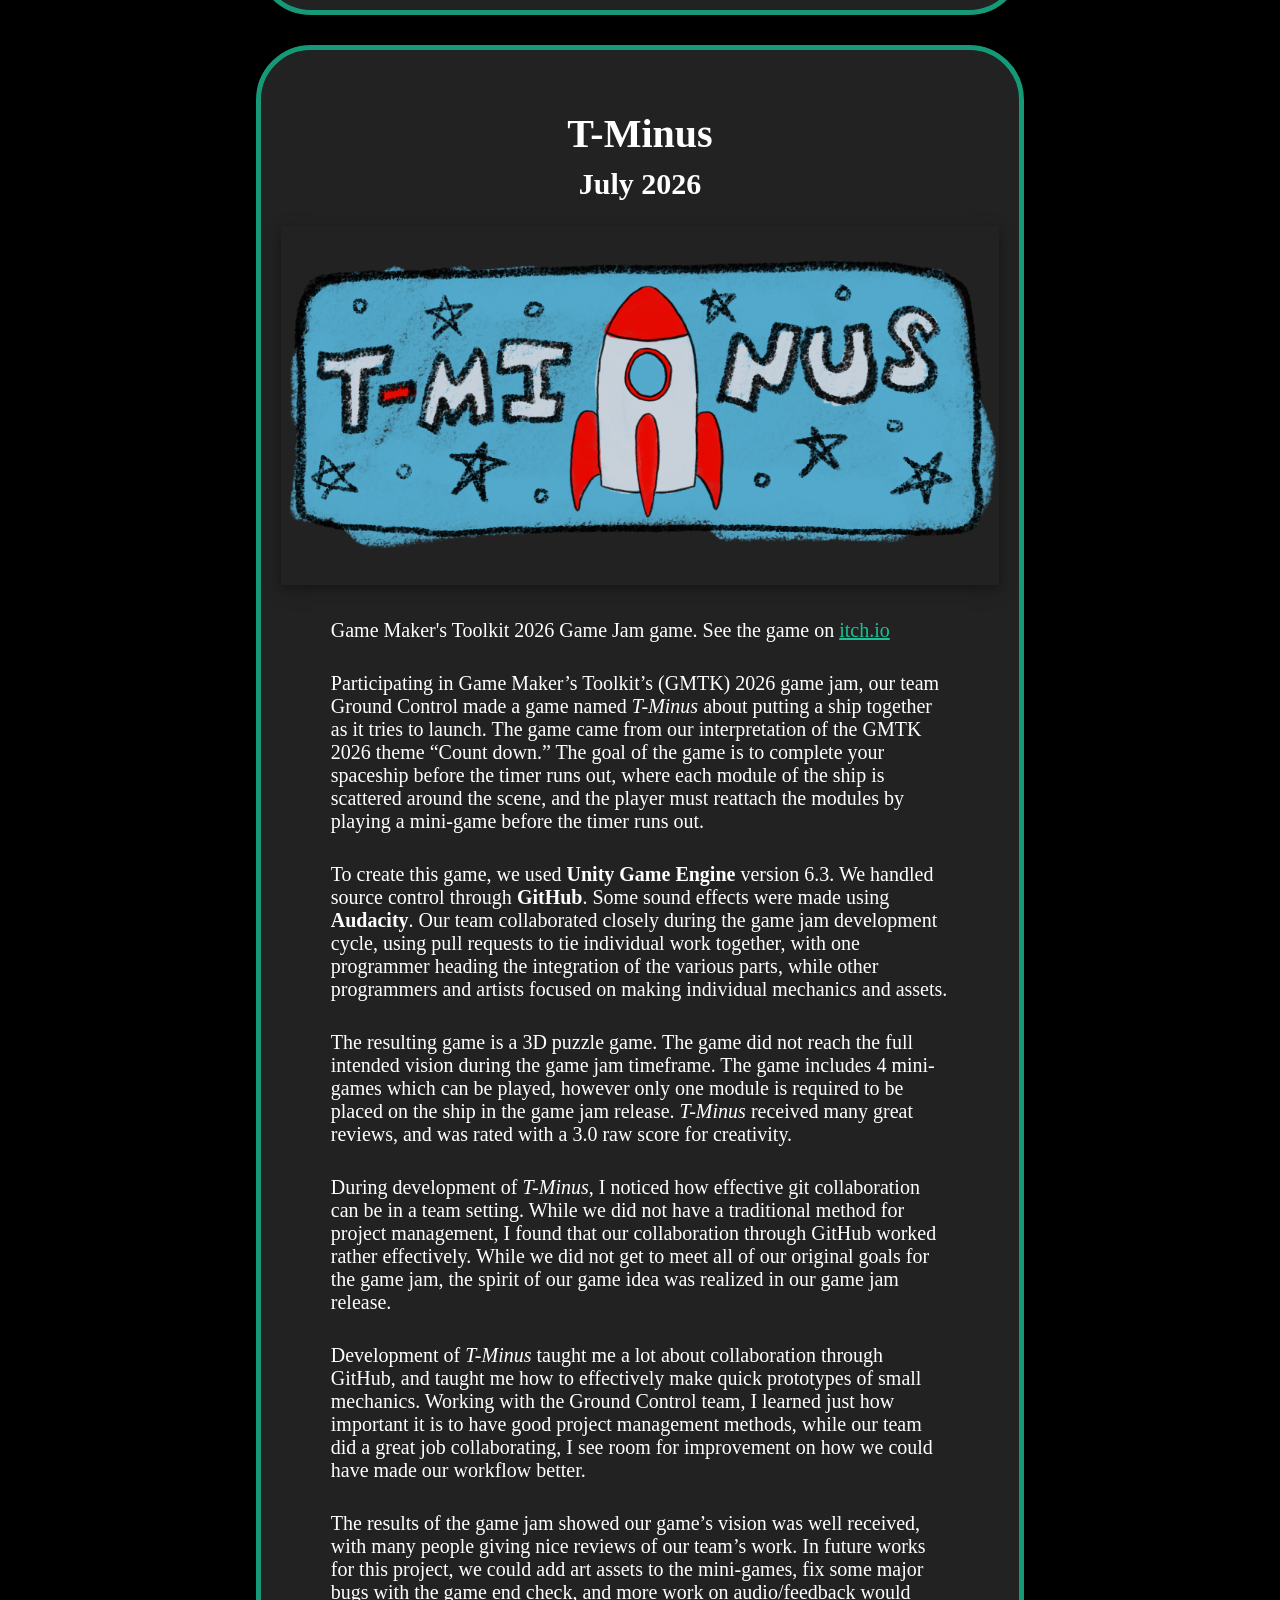
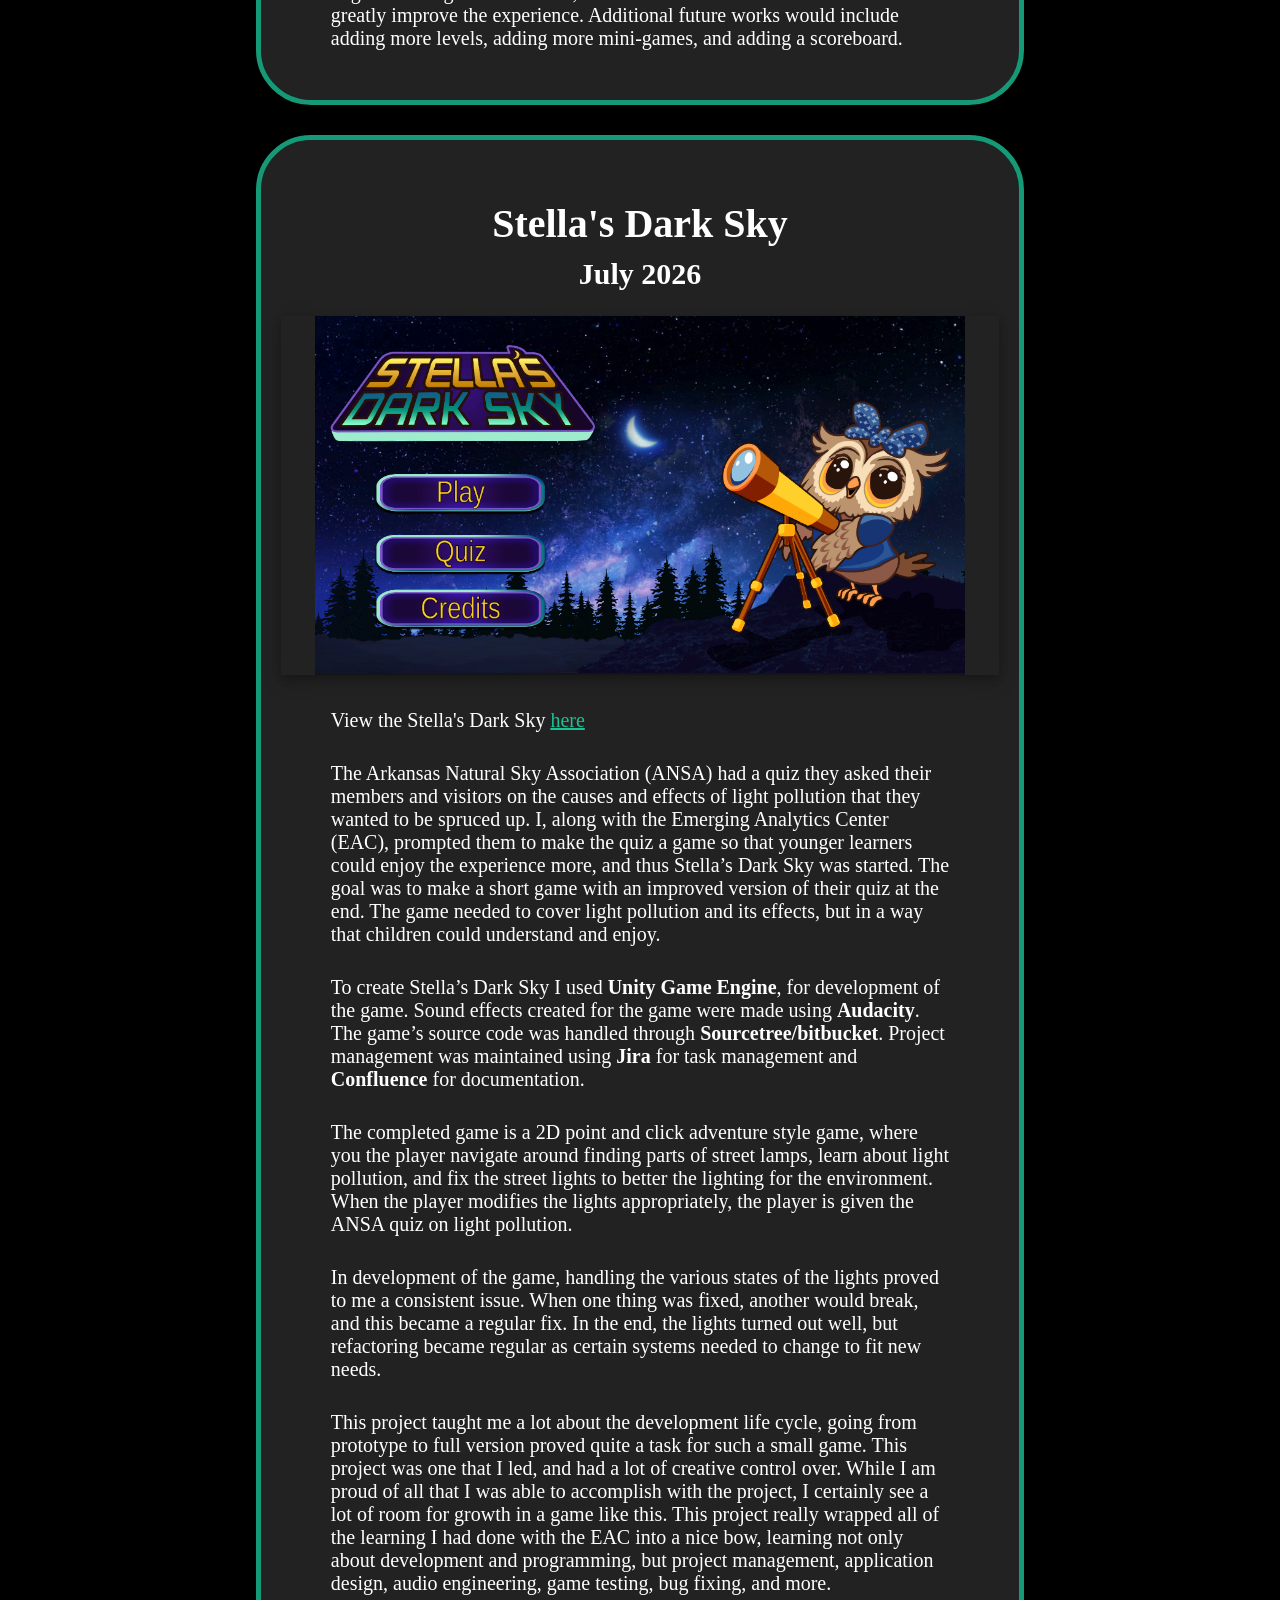
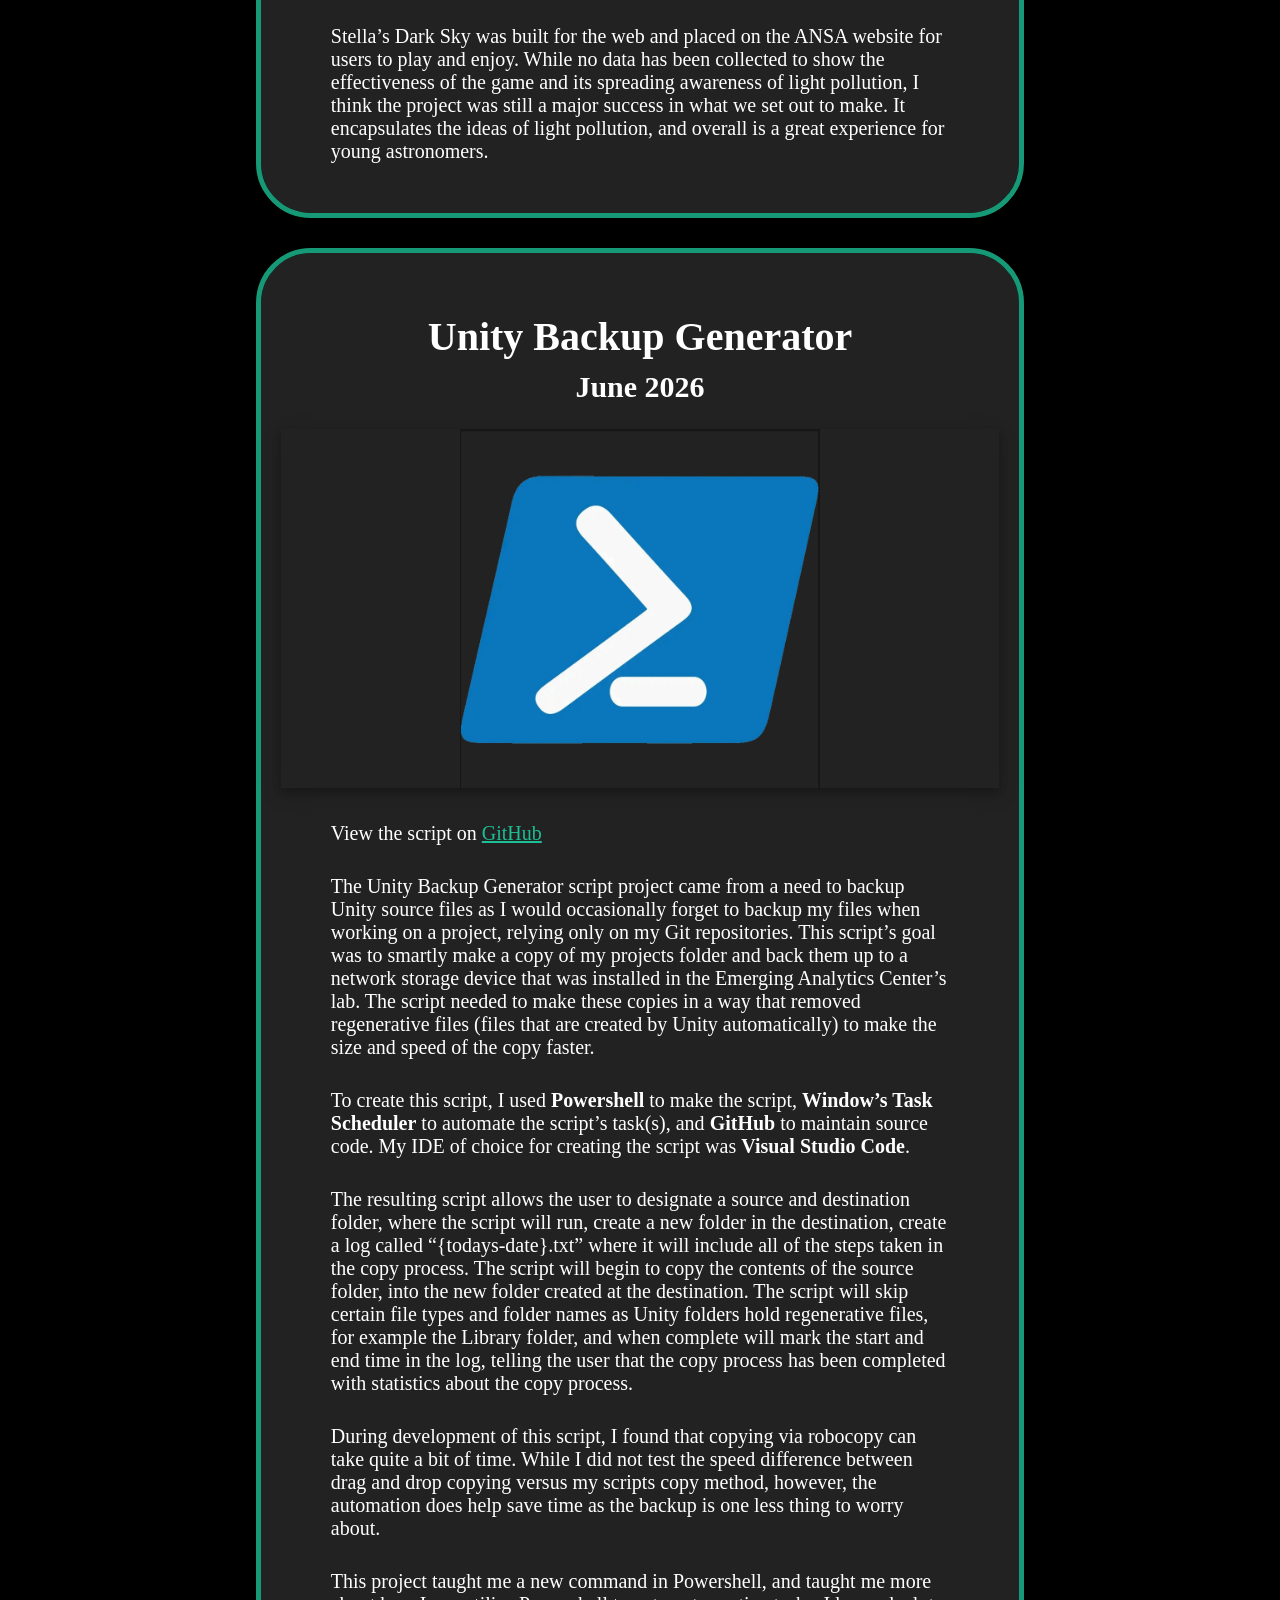
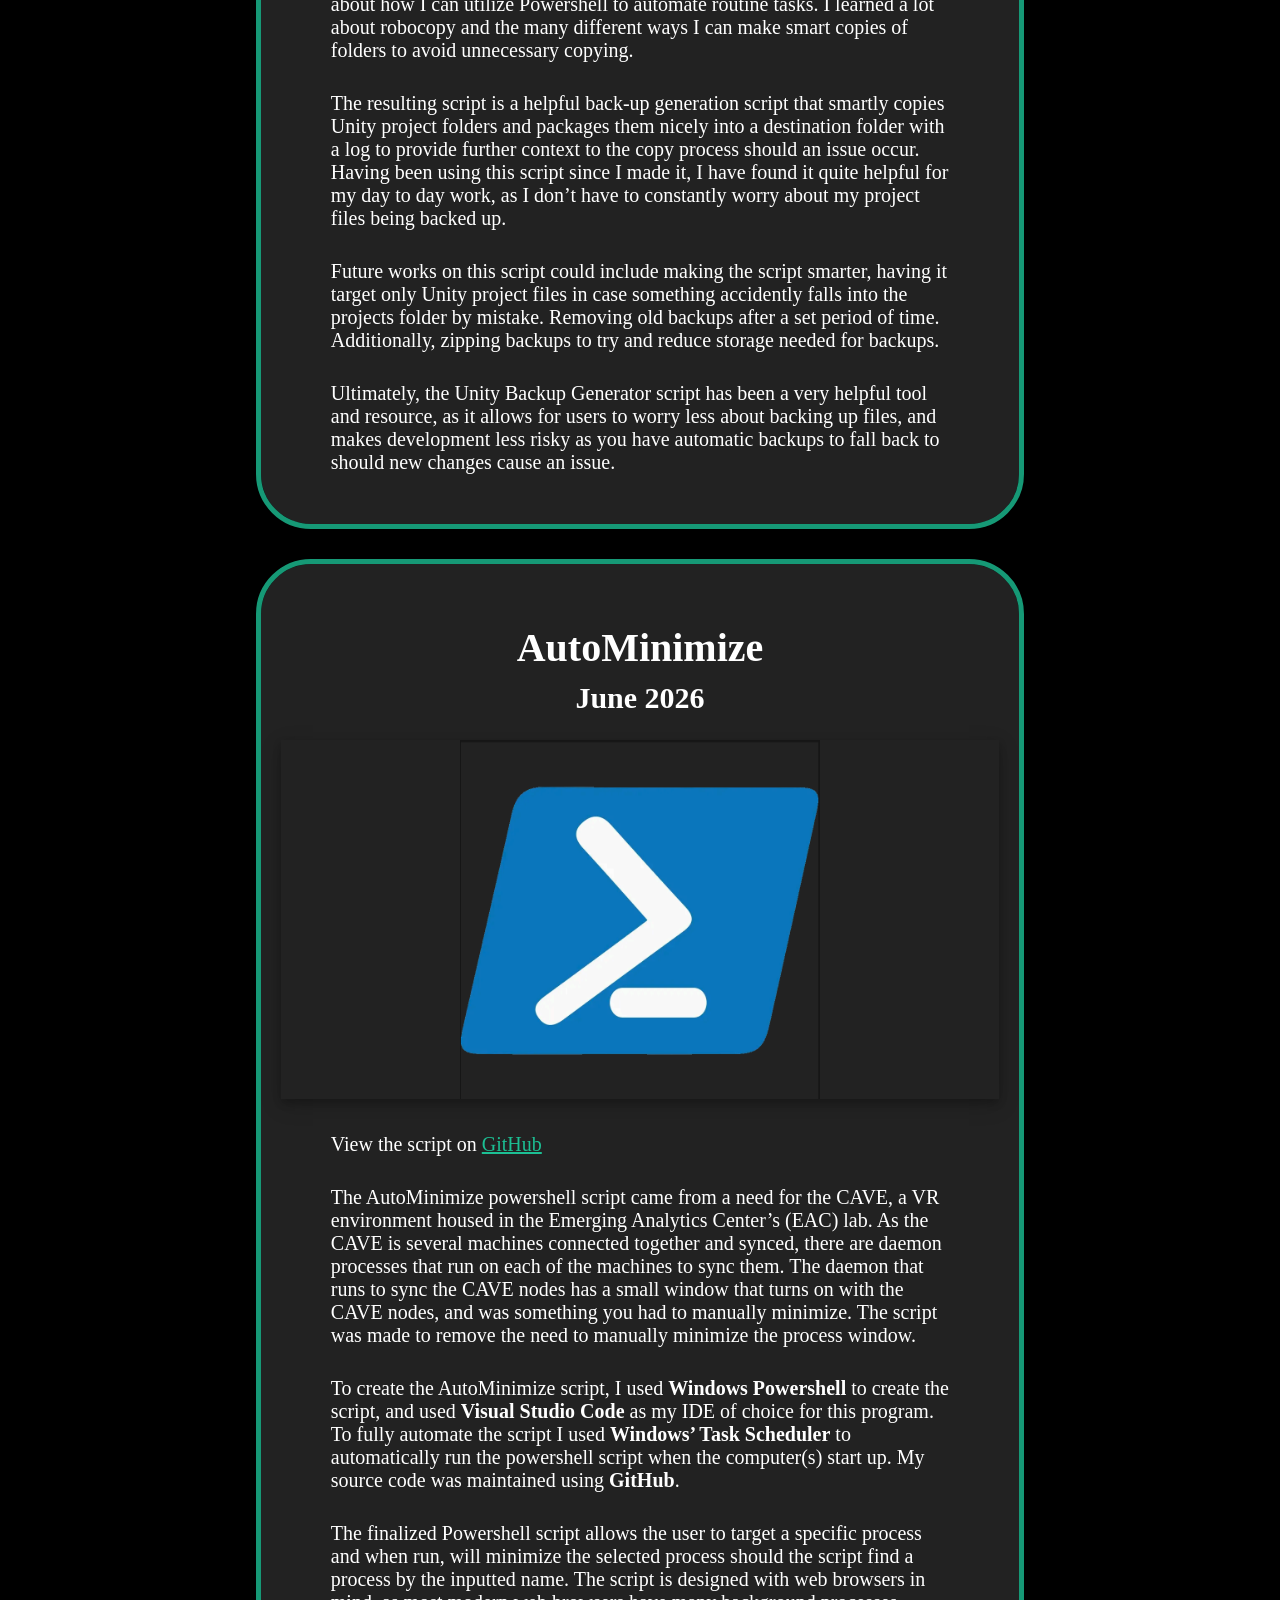
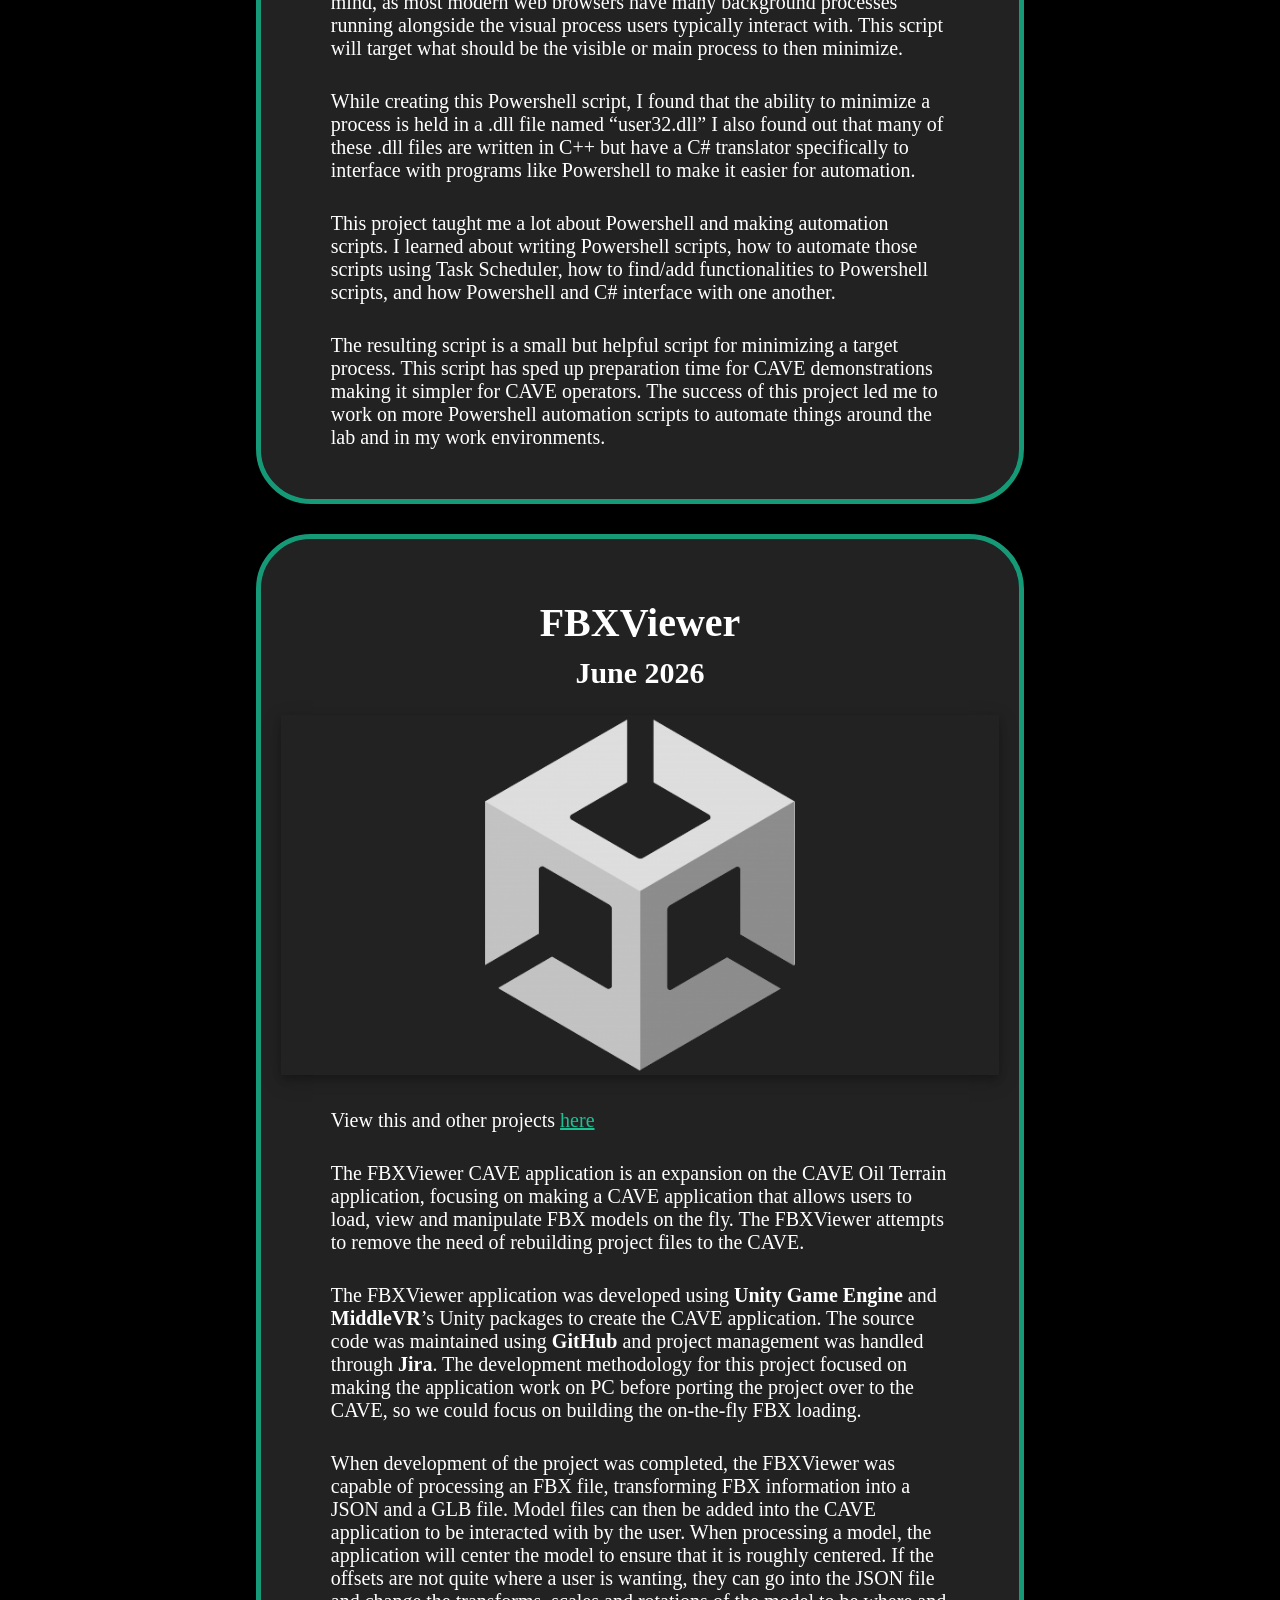
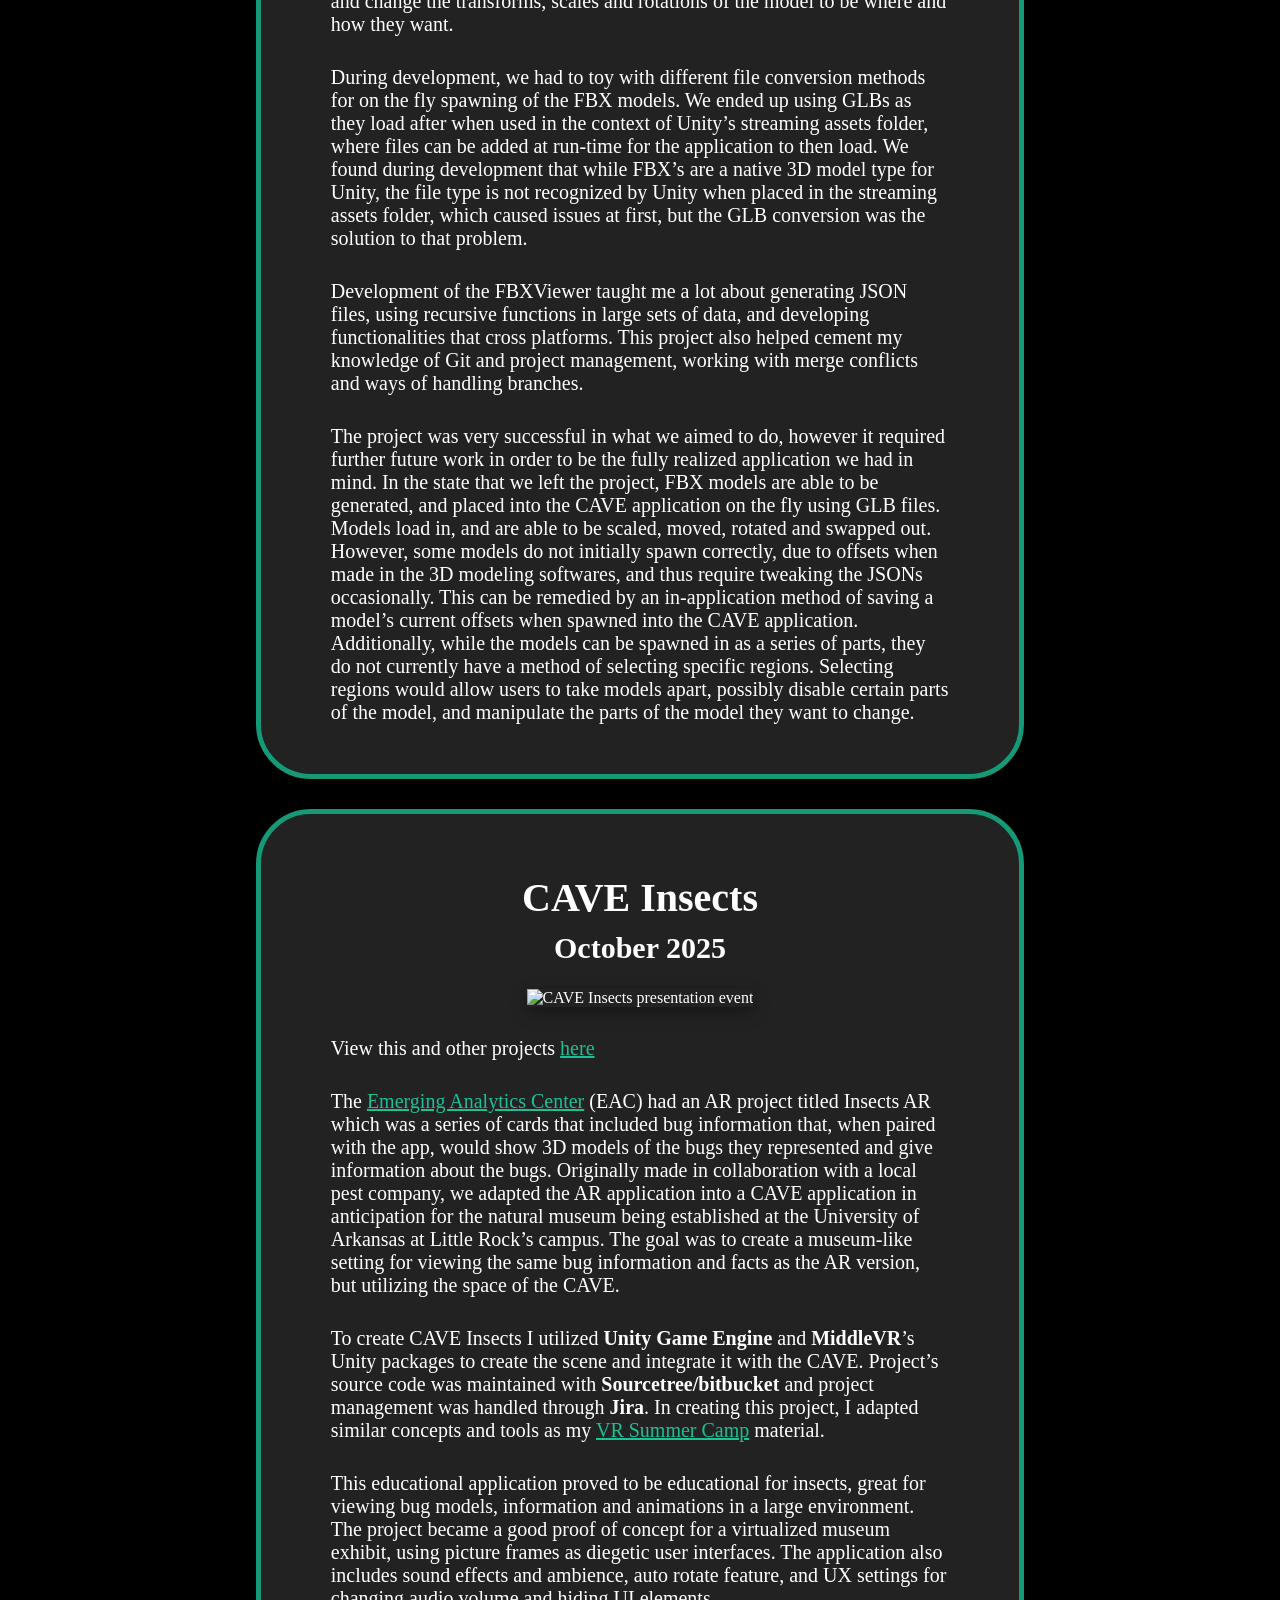
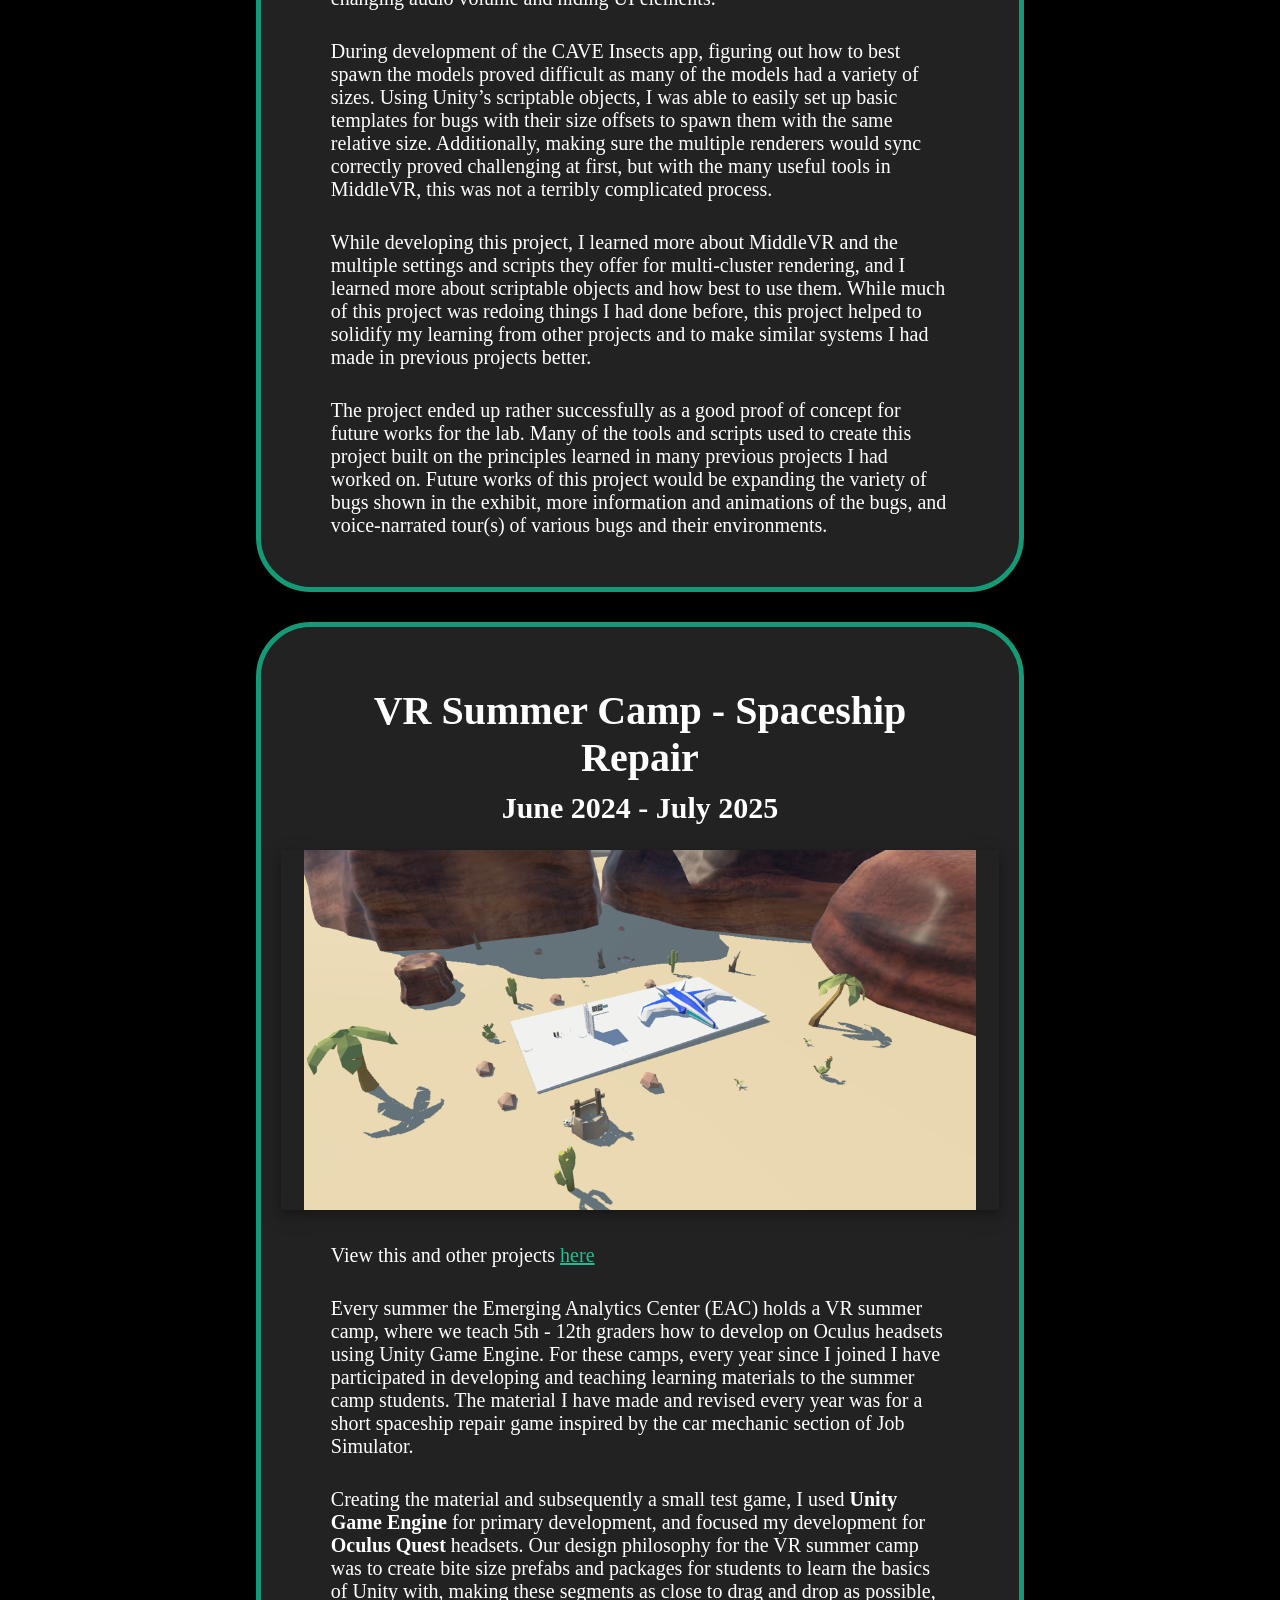
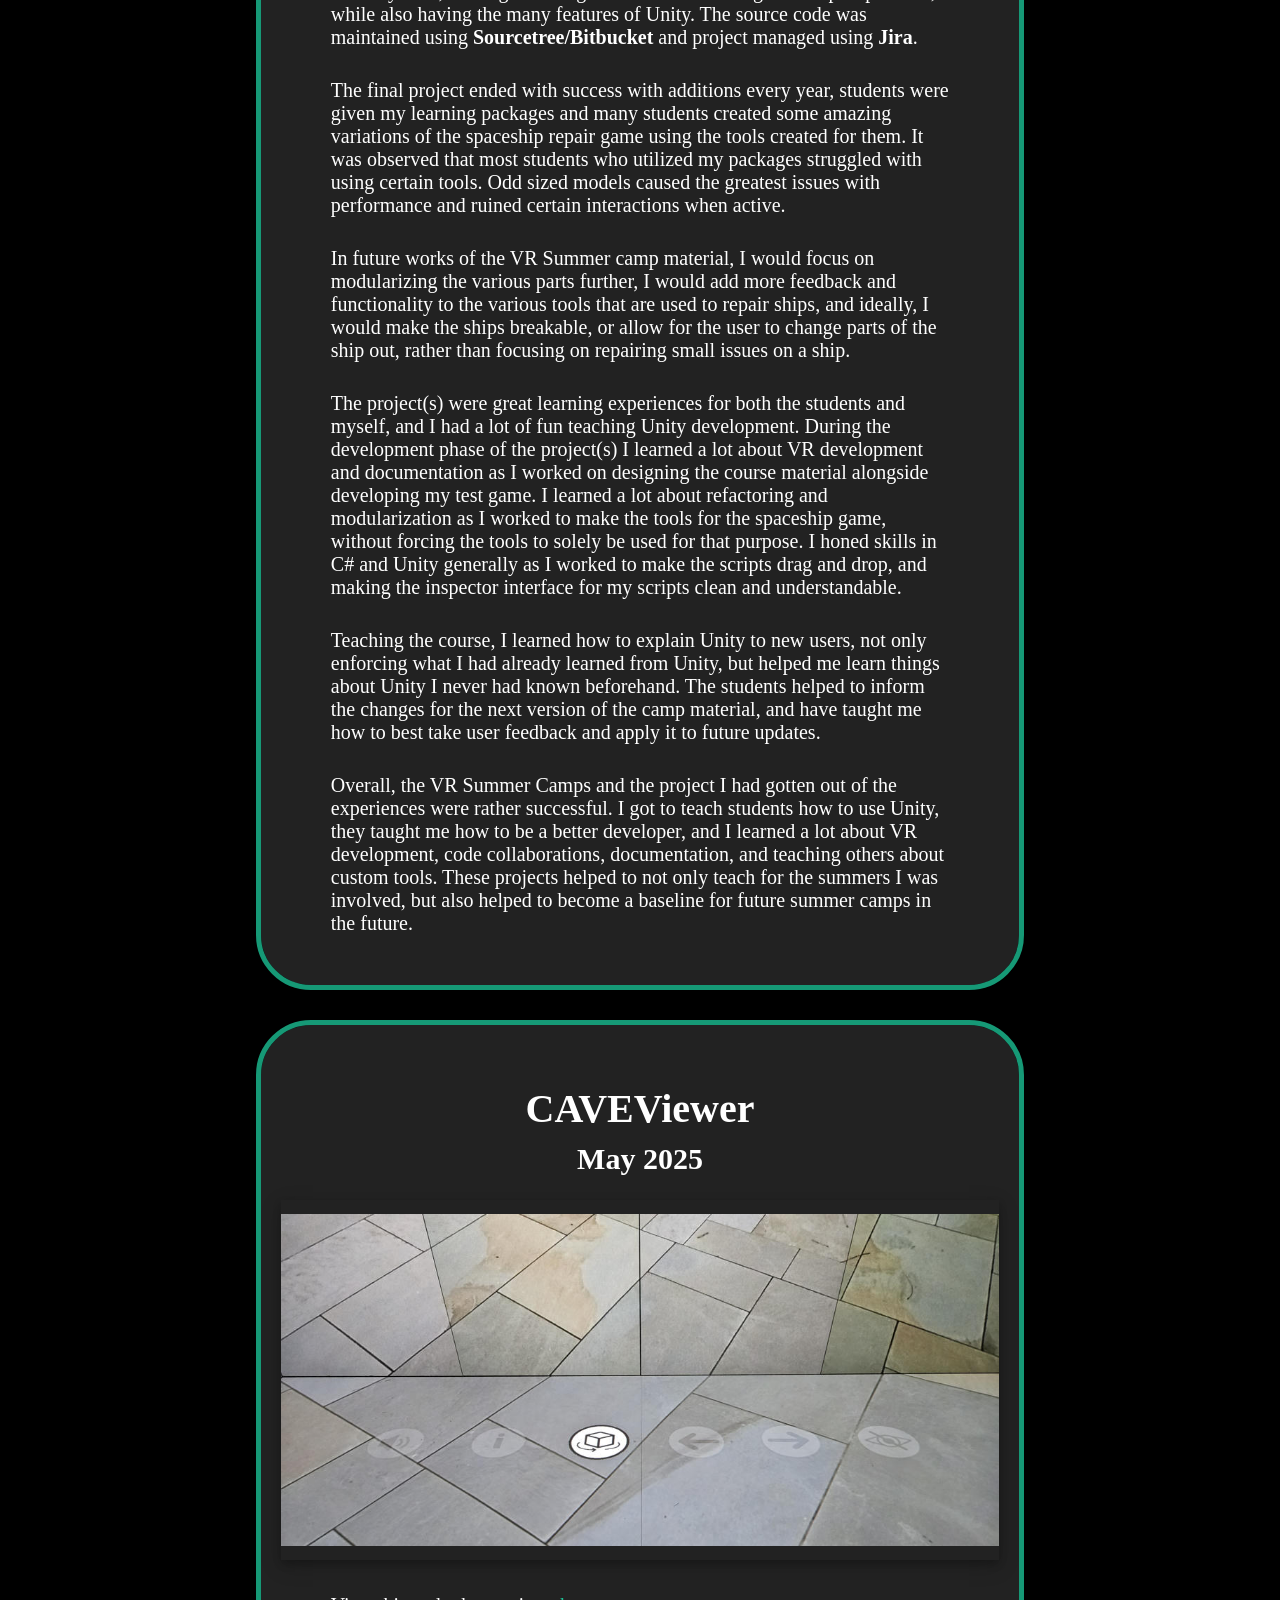
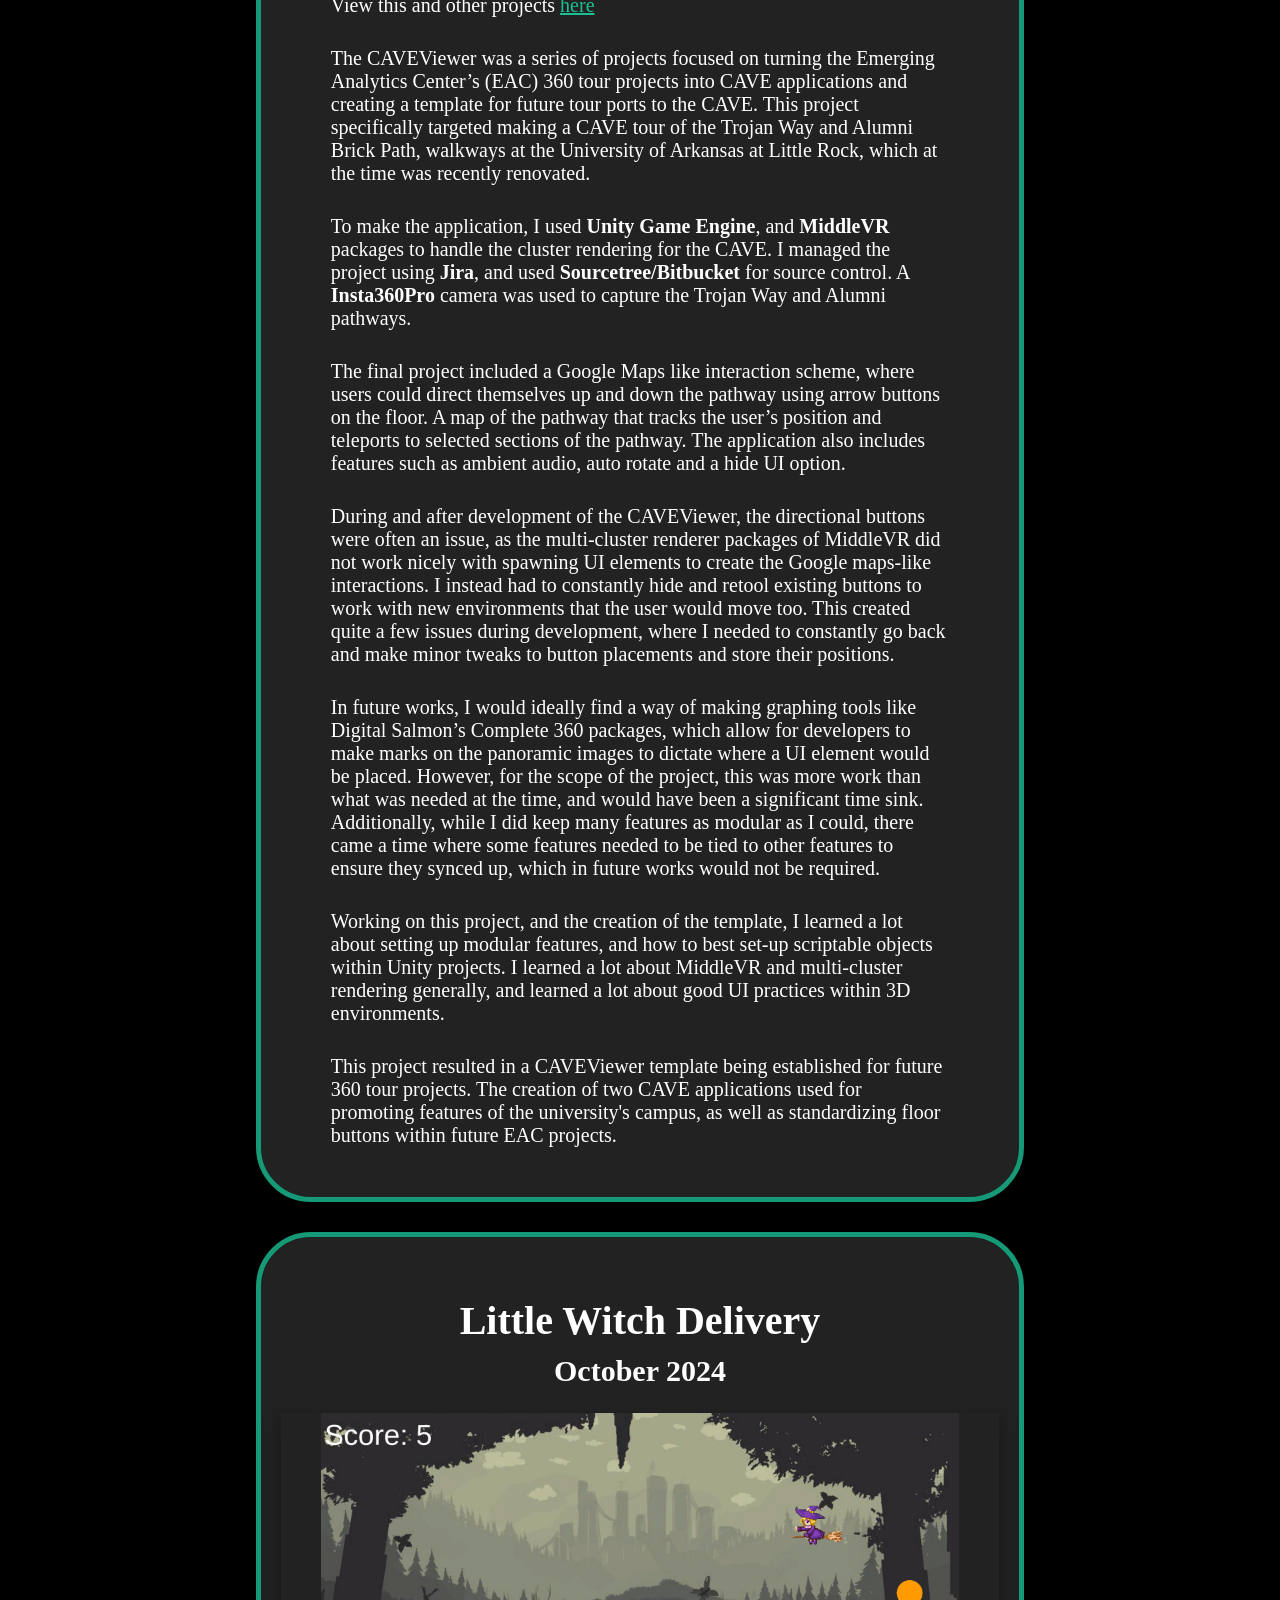
==== commit a653d225: "Added ProcessKill and T-Minus full description information. Added links to all portfolio sections." ====
--- a/pages/portfolio.html
+++ b/pages/portfolio.html
@@ -40,10 +40,13 @@
                 <h2>August 2026</h2>
                 <img class="projectImage" alt="Powershell logo" src="../images/powershell.png">
                 <p>
+                    View the script on <a target="_blank" href="https://www.github.com/jbmcmath2/ProcessKill">GitHub</a>
+                </p>
+                <p>
                     The Process Kill script came from a need to efficiently 
                     terminate unwanted processes on the 
-                    <a target="_blank" href="https://www.ualr.edu/eac">EAC</a>'s 
-                    Lab machines. Summer camp students would often download and 
+                    <a target="_blank" href="https://www.ualr.edu/eac">Emerging Analytics Center</a>'s 
+                    (EAC), lab machines. Summer camp students would often download and 
                     run programs that distracted from the VR Summer Camp 
                     material. This script was made to quickly terminate those 
                     processes without having to manually go into each lab 
@@ -58,7 +61,21 @@
                     checking lab computers every five minutes.
                 </p>
                 <p>
-                    
+                    The completed script allows the user to input a list of processes to terminate, 
+                    and will check the lab computers for those processes. If the script finds a process 
+                    that matches the inputted list, it will terminate the process and print a log of 
+                    the termination. The script will also print any errors that occur during the process.
+                </p>
+                <p>
+                    This project taught me a lot about using Powershell to make automated remote tasks. This project taught 
+                    the various types of policies and permissions needed to run scripts to remote machines, 
+                    and how to best build objects for better readability and easier outputting of information. 
+                </p>
+                <p>
+                    The impact this script had on the EAC lab was significant as it allowed for students running the camp
+                    to worry less about keeping students on task, and allowed for more time to be spent on teaching the
+                    summer camp material. The script was a success in its goal of terminating unwanted processes, 
+                    and sparked further developments in Powershell automation scripts for the EAC lab.
                 </p>
             </article>
             <article>
@@ -66,20 +83,57 @@
                 <h2>July 2026</h2>
                 <img class="projectImage" alt="T-Minus logo" src="../images/T-Minus.png">
                 <p>
-                    Game Maker's Toolkit game jam game. See the game 
-                    <a href="https://clementsjr.itch.io/t-minus">here</a>
-                </p>
-                <p>
-                    The game was made using <b>Unity Game Engine</b> where I 
-                    worked on the mini-games for each module of the ship.
-                    I also made a few sound effects for the game using <b>Audacity</b>.
-                    Source control was handled using <b>GitHub</b>.
+                    Game Maker's Toolkit 2026 Game Jam game. See the game on 
+                    <a target="_blank" href="https://clementsjr.itch.io/t-minus">itch.io</a>
+                </p>
+                <p>
+                    Participating in Game Maker’s Toolkit’s (GMTK) 2026 game jam, our team Ground Control 
+                    made a game named <i>T-Minus</i> about putting a ship together as it tries to launch. The game came 
+                    from our interpretation of the GMTK 2026 theme “Count down.” The goal of the game is to complete 
+                    your spaceship before the timer runs out, where each module of the ship is scattered around the 
+                    scene, and the player must reattach the modules by playing a mini-game before the timer runs out. 
+
+                </p>
+                <p>
+                    To create this game, we used <b>Unity Game Engine</b> version 6.3. We handled source control through 
+                    <b>GitHub</b>. Some sound effects were made using <b>Audacity</b>. Our team collaborated closely during 
+                    the game jam development cycle, using pull requests to tie individual work together, with one 
+                    programmer heading the integration of the various parts, while other programmers and artists 
+                    focused on making individual mechanics and assets.
+                </p>
+                <p>
+                    The resulting game is a 3D puzzle game. The game did not reach the full intended vision during the 
+                    game jam timeframe. The game includes 4 mini-games which can be played, however only one module is 
+                    required to be placed on the ship in the game jam release. <i>T-Minus</i> received many great reviews, 
+                    and was rated with a 3.0 raw score for creativity.  
+                </p>
+                <p>
+                    During development of <i>T-Minus</i>, I noticed how effective git collaboration can be in a team setting. 
+                    While we did not have a traditional method for project management, I found that our collaboration 
+                    through GitHub worked rather effectively. While we did not get to meet all of our original goals for 
+                    the game jam, the spirit of our game idea was realized in our game jam release.
+                </p>
+                <p>
+                    Development of <i>T-Minus</i> taught me a lot about collaboration through GitHub, and taught me how to 
+                    effectively make quick prototypes of small mechanics. Working with the Ground Control team, I learned 
+                    just how important it is to have good project management methods, while our team did a great job 
+                    collaborating, I see room for improvement on how we could have made our workflow better.
+                </p>
+                <p>
+                    The results of the game jam showed our game’s vision was well received, with many people giving nice 
+                    reviews of our team’s work. In future works for this project, we could add art assets to the 
+                    mini-games, fix some major bugs with the game end check, and more work on audio/feedback would 
+                    greatly improve the experience. Additional future works would include adding more levels, adding 
+                    more mini-games, and adding a scoreboard. 
                 </p>
             </article>
             <article id="StellasDarkSky">
                 <h1>Stella's Dark Sky</h1>
                 <h2>July 2026</h2>
                 <img class="projectImage" alt="Stella's Dark Sky title screen" src="../images/StellasDarkSky.png">
+                <p>
+                    View the Stella's Dark Sky <a target="_blank" href="https://www.">here</a>
+                </p>
                 <p>
                     The Arkansas Natural Sky Association (ANSA) had a quiz they asked their members and visitors on the causes 
                     and effects of light pollution that they wanted to be spruced up. I, along with the Emerging Analytics 
@@ -95,9 +149,10 @@
                     <b>Confluence</b> for documentation. 
                 </p>
                 <p>
-                    The completed game is a 2D point and click adventure style game, where you go around finding parts of 
-                    street lamps, learn about light pollution and fix the street lights to be better lighting for the 
-                    environment. When the player completes the lights, they are then given the ANSA quiz on light pollution. 
+                    The completed game is a 2D point and click adventure style game, where you the player navigate around 
+                    finding parts of street lamps, learn about light pollution, and fix the street lights to better the 
+                    lighting for the environment. When the player modifies the lights appropriately, the player is given 
+                    the ANSA quiz on light pollution. 
                 </p>
                 <p>
                     In development of the game, handling the various states of the lights proved to me a consistent issue. 
@@ -123,6 +178,9 @@
                 <h1>Unity Backup Generator</h1>
                 <h2>June 2026</h2>
                 <img class="projectImage" alt="Powershell logo" src="../images/powershell.png">
+                <p>
+                    View the script on <a target="_blank" href="https://www.github.com/jbmcmath2/UnityBackupGenerator">GitHub</a>
+                </p>
                 <p>
                     The Unity Backup Generator script project came from a need to backup Unity source files as I would 
                     occasionally forget to backup my files when working on a project, relying only on my Git repositories. 
@@ -177,6 +235,9 @@
                 <h2>June 2026</h2>
                 <img class="projectImage" alt="Powershell logo" src="../images/powershell.png">
                 <p>
+                    View the script on <a target="_blank" href="https://www.github.com/jbmcmath2/autominimize">GitHub</a>
+                </p>
+                <p>
                     The AutoMinimize powershell script came from a need for the CAVE, a VR environment housed in the Emerging 
                     Analytics Center’s (EAC) lab. As the CAVE is several machines connected together and synced, there are 
                     daemon processes that run on each of the machines to sync them. The daemon that runs to sync the CAVE 
@@ -217,6 +278,9 @@
                 <h1>FBXViewer</h1>
                 <h2>June 2026</h2>
                 <img class="projectImage" alt="image" src="../images/unity.png">
+                <p>
+                    View this and other projects <a target="_blank" href="https://ualr.edu/eac">here</a>
+                </p>
                 <p>
                     The FBXViewer CAVE application is an expansion on the CAVE Oil Terrain application, focusing on making a 
                     CAVE application that allows users to load, view and manipulate FBX models on the fly. The FBXViewer 
@@ -268,13 +332,16 @@
                 <h2>October 2025</h2>
                 <img class="projectImage" alt="CAVE Insects presentation event" src="../images/CAVEInsects.png">
                 <p>
-                    The Emerging Analytics Center (EAC) had an AR project titled Insects AR which was a series of cards 
-                    that included bug information that, when paired with the app, would show 3D models of the bugs they 
-                    represented and give information about the bugs. Originally made in collaboration with a local pest 
-                    company, we adapted the AR application into a CAVE application in anticipation for the natural museum 
-                    being established at the University of Arkansas at Little Rock’s campus. The goal was to create a 
-                    museum-like setting for viewing the same bug information and facts as the AR version, but utilizing 
-                    the space of the CAVE.  
+                    View this and other projects <a target="_blank" href="https://ualr.edu/eac">here</a>
+                </p>
+                <p>
+                    The <a target="_blank" href="https://www.ualr.edu/eac">Emerging Analytics Center</a> (EAC) had an AR 
+                    project titled Insects AR which was a series of cards that included bug information that, when paired 
+                    with the app, would show 3D models of the bugs they represented and give information about the bugs. 
+                    Originally made in collaboration with a local pest company, we adapted the AR application into a CAVE 
+                    application in anticipation for the natural museum being established at the University of Arkansas at 
+                    Little Rock’s campus. The goal was to create a museum-like setting for viewing the same bug information 
+                    and facts as the AR version, but utilizing the space of the CAVE.  
                 </p>
                 <p>
                     To create CAVE Insects I utilized <b>Unity Game Engine</b> and <b>MiddleVR</b>’s Unity packages to create 
@@ -315,6 +382,9 @@
                 <h1>VR Summer Camp - Spaceship Repair</h1>
                 <h2>June 2024 - July 2025</h2>
                 <img class="projectImage" alt="VR Summer Camp Spaceship Repair testing environment" src="../images/VRSummerCamp.png">
+                <p>
+                    View this and other projects <a target="_blank" href="https://ualr.edu/eac">here</a>
+                </p>
                 <p>
                     Every summer the Emerging Analytics Center (EAC) holds a VR summer camp, where we teach 5th - 12th graders 
                     how to develop on Oculus headsets using Unity Game Engine. For these camps, every year since I joined I 
@@ -369,6 +439,9 @@
                 <h2>May 2025</h2>
                 <img class="projectImage" alt="CAVEViewer floor UI" src="../images/CAVEViewer.png">
                 <p>
+                    View this and other projects <a target="_blank" href="https://ualr.edu/eac">here</a>
+                </p>
+                <p>
                     The CAVEViewer was a series of projects focused on turning the Emerging Analytics Center’s (EAC) 360 
                     tour projects into CAVE applications and creating a template for future tour ports to the CAVE. This 
                     project specifically targeted making a CAVE tour of the Trojan Way and Alumni Brick Path, walkways at 
@@ -418,6 +491,9 @@
                 <h2>October 2024</h2>
                 <img class="projectImage" alt="Little Witch Delivery title screen" src="../images/LittleWitchDelivery.png">
                 <p>
+                    View this game jam release on <a target="_blank" href="https://jbmcmath2.itch.io">itch.io</a>
+                </p>
+                <p>
                     The Association for Computing Machinery (ACM) at the University of Arkansas at Little Rock, held a game jam for University students 
                     with the theme “Halloween.” In this competition I worked solo to create “<i>Little Witch Delivery</i>” a small arcade style collection game, 
                     where the player collects candy from a witch on her broom.  
@@ -451,6 +527,9 @@
                 <h1>Chemical Beach</h1>
                 <h2>October 2024</h2>
                 <img class="projectImage" alt="Chemical Beach landscape" src="../images/ChemicalBeach.png">
+                <p>
+                    View this and other projects <a target="_blank" href="https://ualr.edu/eac">here</a>
+                </p>
                 <p>
                     In partnership with the Department of Defenses’ outreach program Starbase, and the Forge Institute, 
                     the Emerging Analytics Center (EAC) was asked to create a series of applications and set up a version 
@@ -501,6 +580,9 @@
                 <h1>Oil Terrain</h1>
                 <h2>March 2024</h2>
                 <img class="projectImage" alt="Oil Terrain in the CAVE" src="../images/OilTerrain.png">
+                <p>
+                    View this and other projects <a target="_blank" href="https://ualr.edu/eac">here</a>
+                </p>
                 <p>
                     Upon first joining the Emerging Analytics Center (EAC) my first major project was to recreate and adapt 
                     an older project called GeoTerrain, a data visualizer built for Microsoft’s HoloLens. The original 
@@ -563,6 +645,9 @@
                 <h1>Meshi-Meshi's Comb World</h1>
                 <h2>January 2024</h2>
                 <img class="projectImage" alt="Meshi-Meshi's Comb World Title Screen" src="../images/MeshiMeshiCombWorld.png">
+                <p>
+                    View this game jam release on <a target="_blank" href="https://jbmcmath2.itch.io">itch.io</a>
+                </p>
                 <p>
                     Global Game Jam 2024 was the first game jam I had gotten to participate in. The theme for that year’s jam was “make me laugh” where the 
                     team I was working with came together with the idea of <i>Meshi Meshi’s Comb World</i>. The idea came from a Japanese game show called 
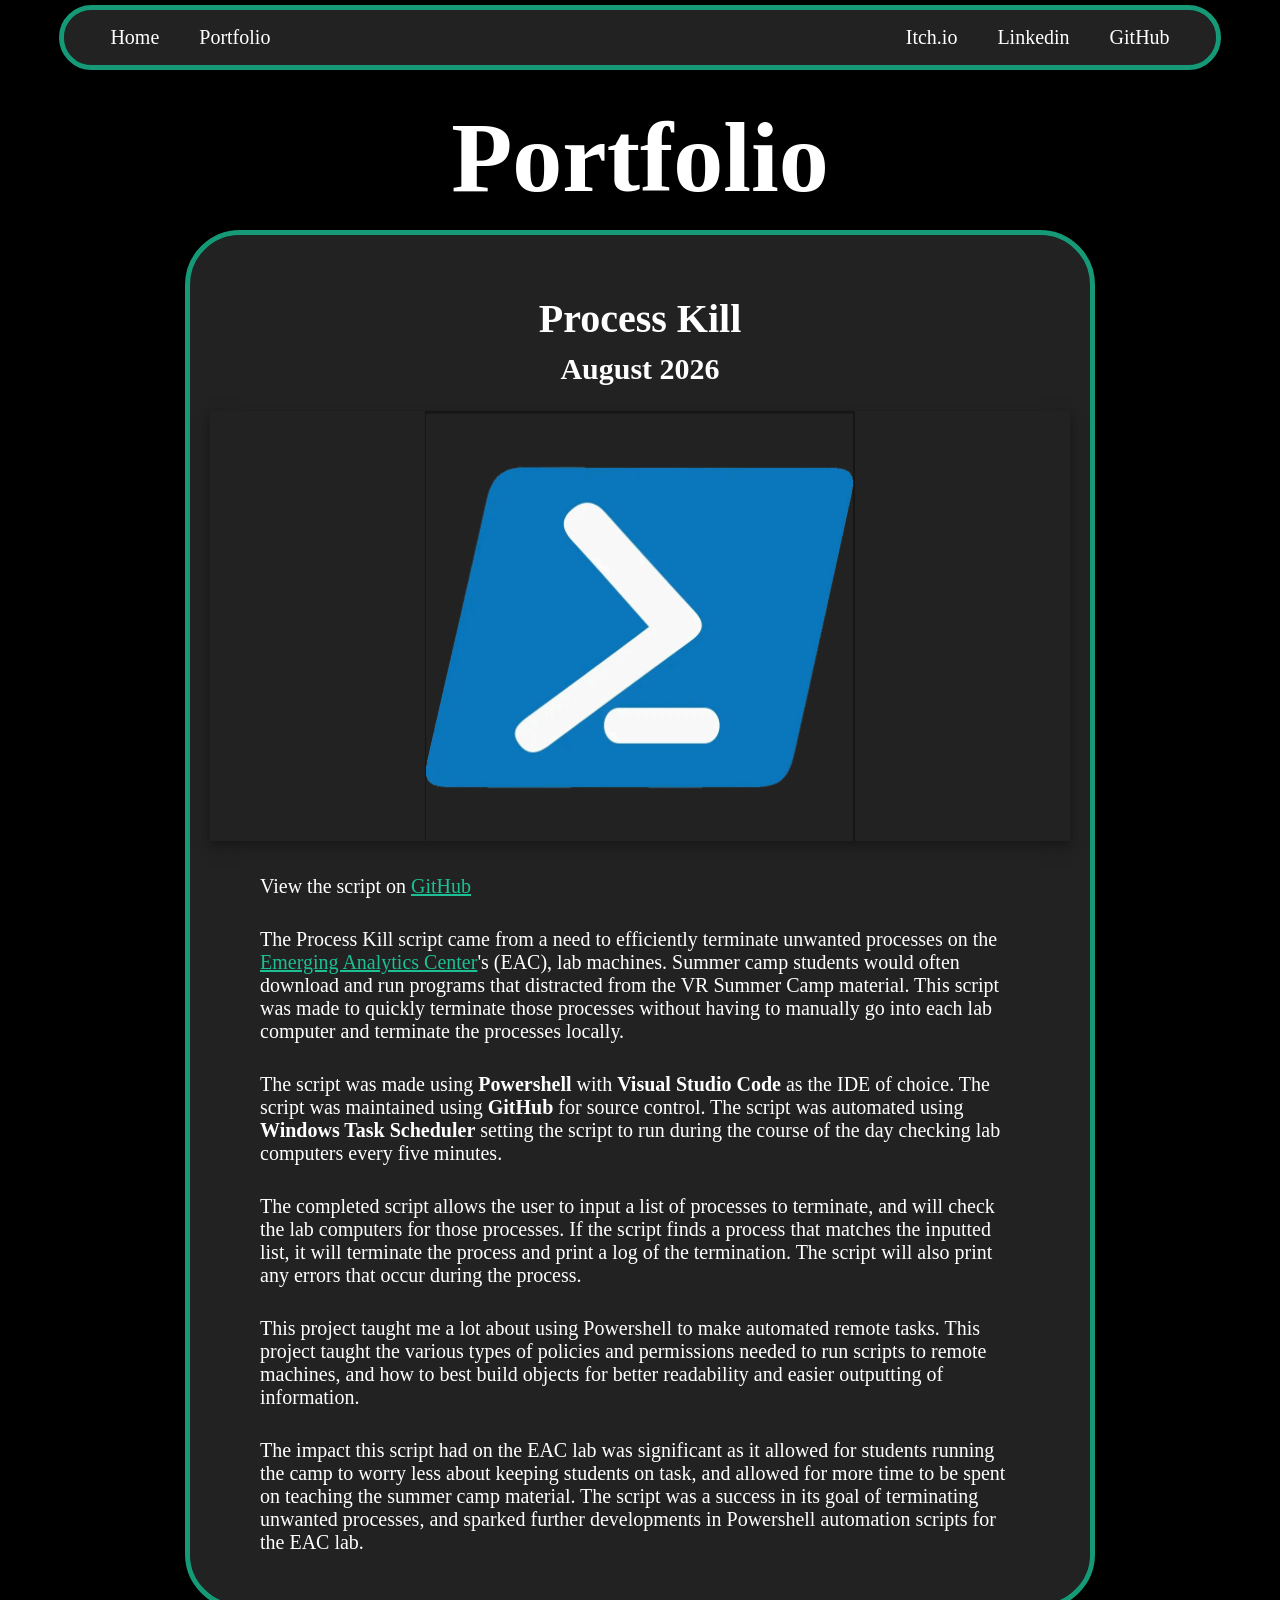
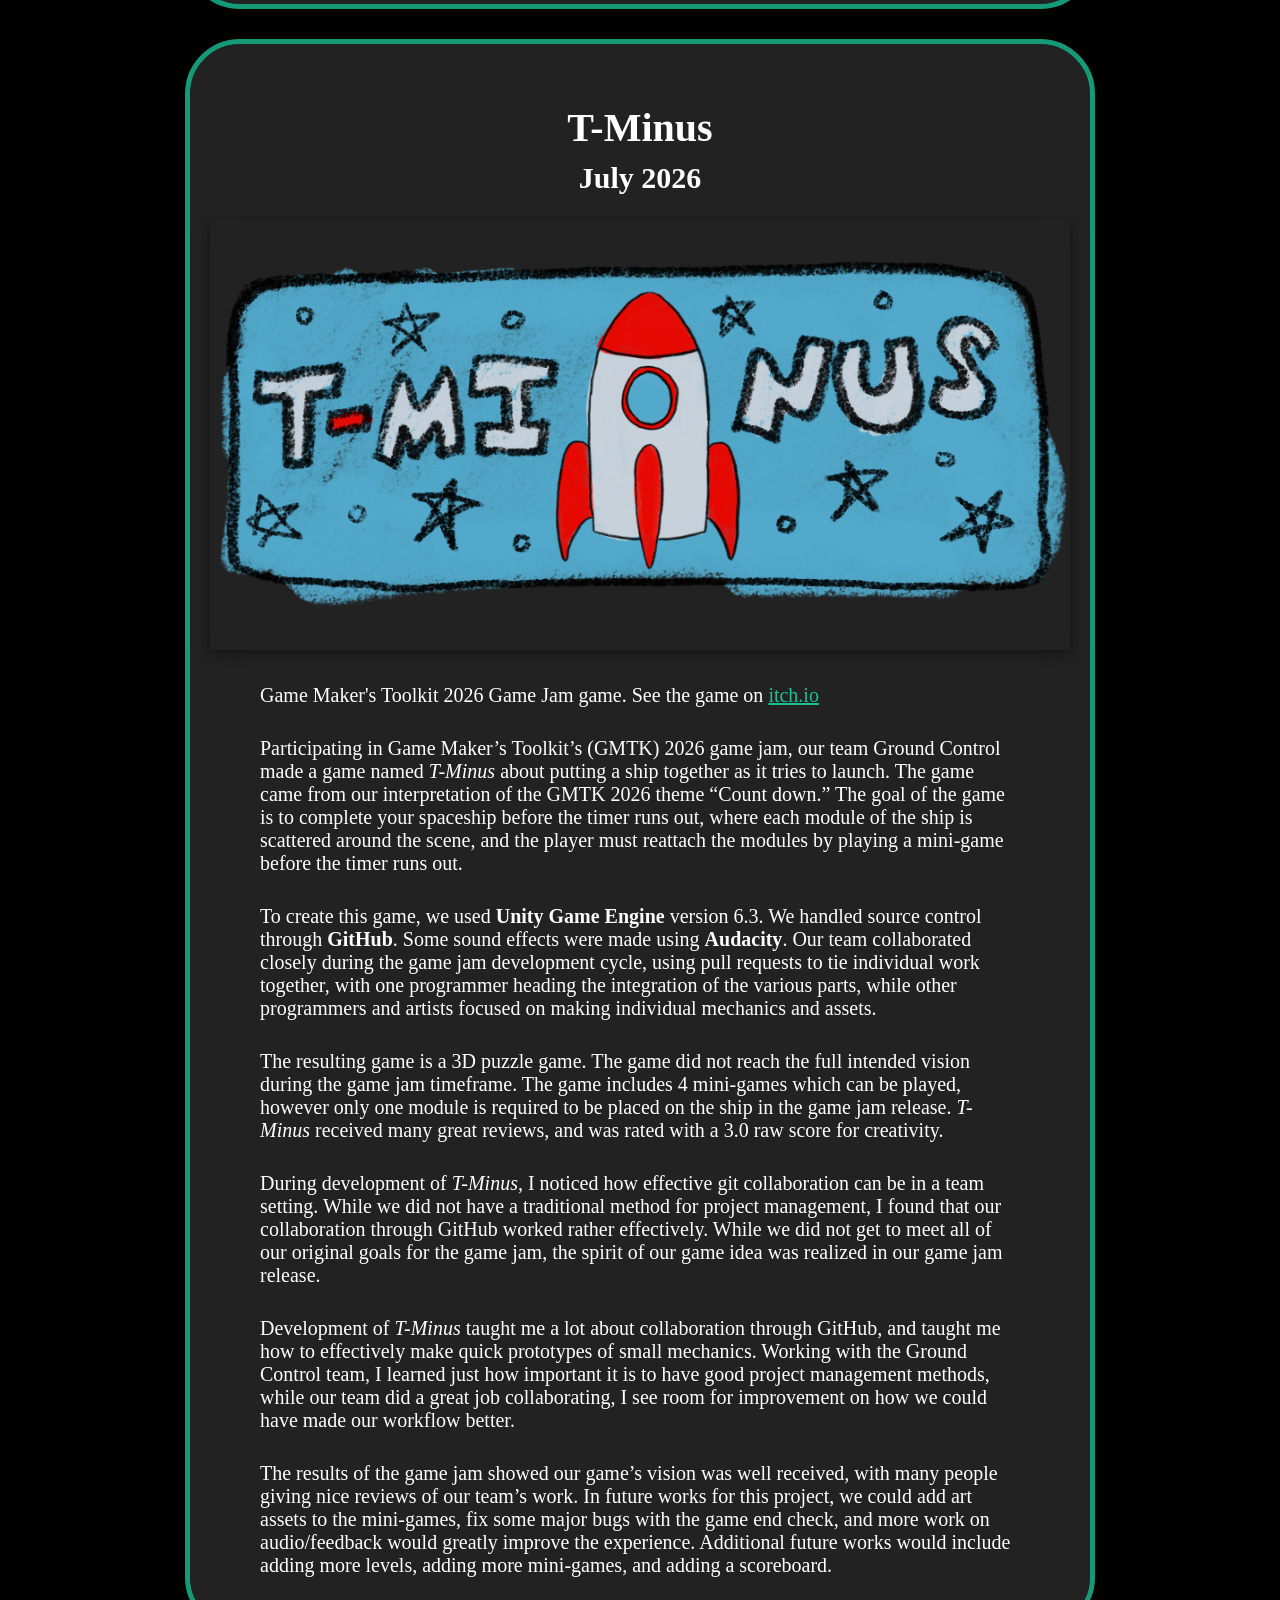
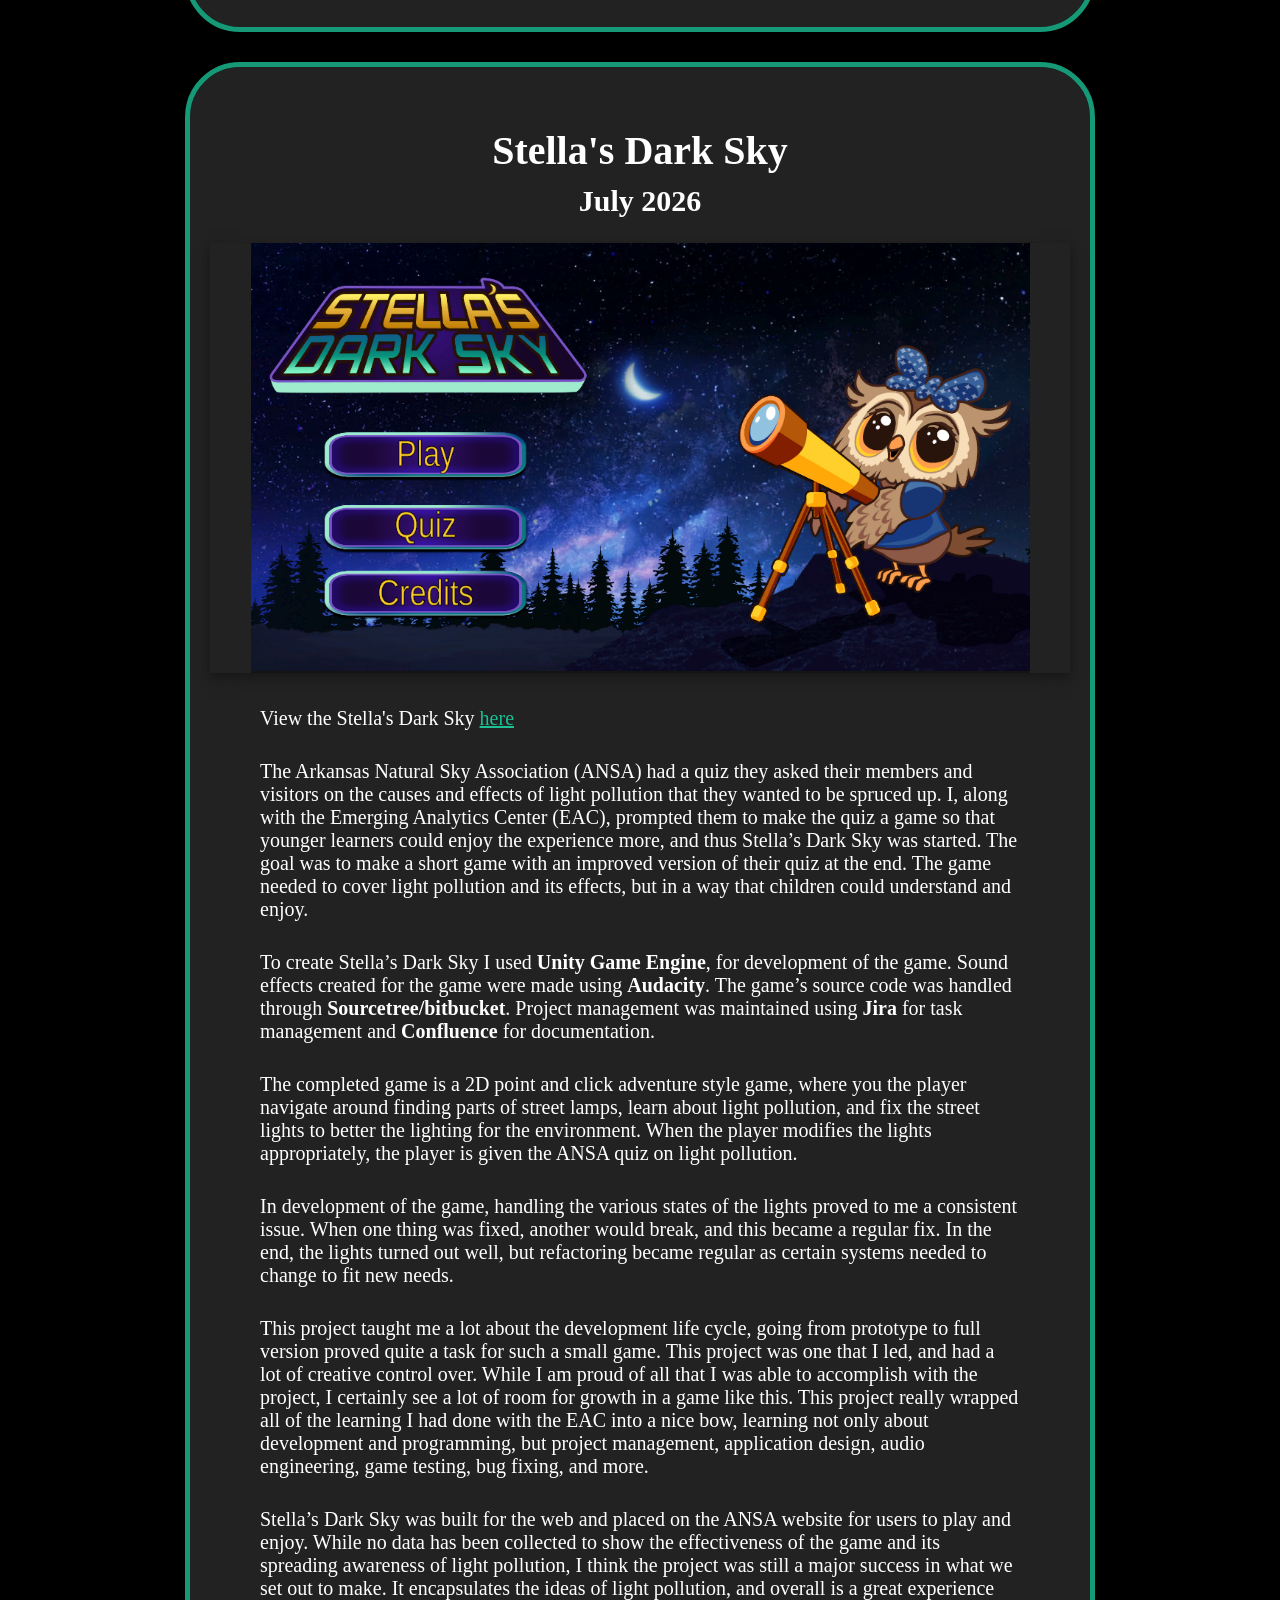
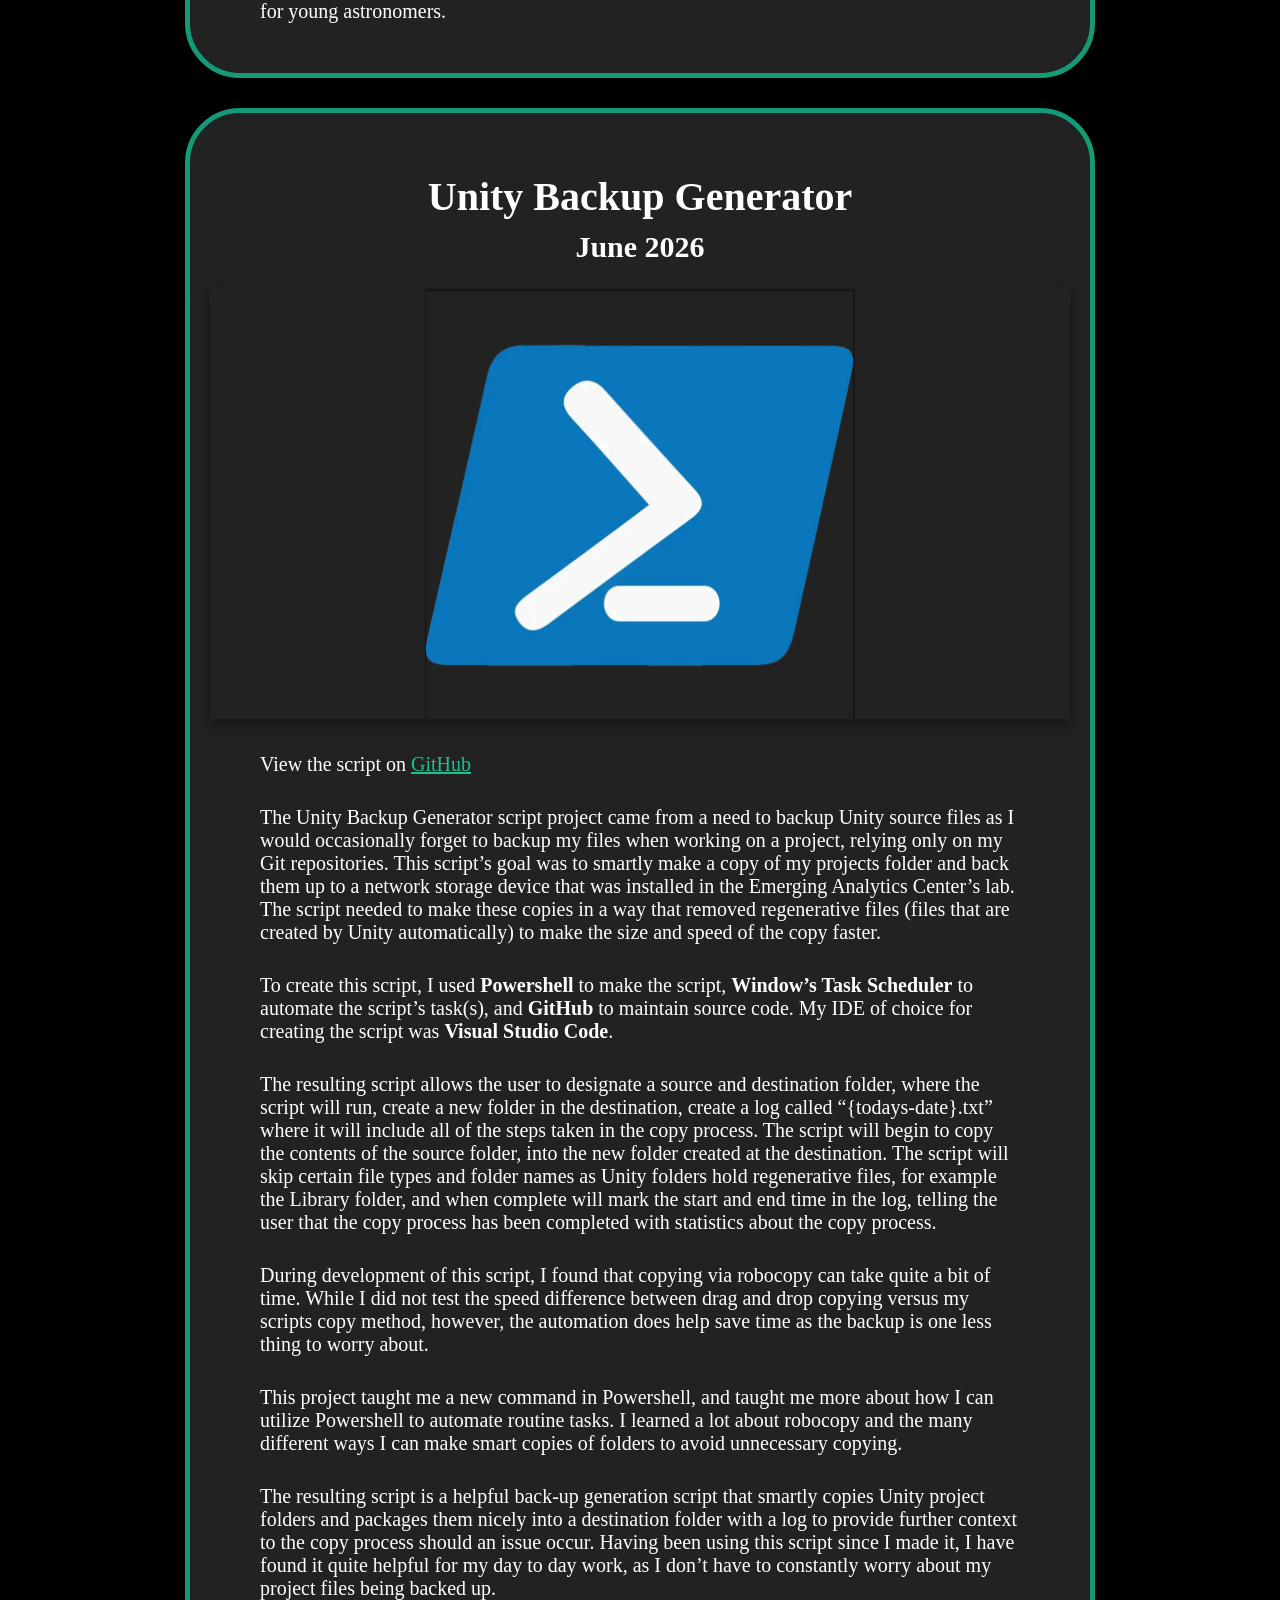
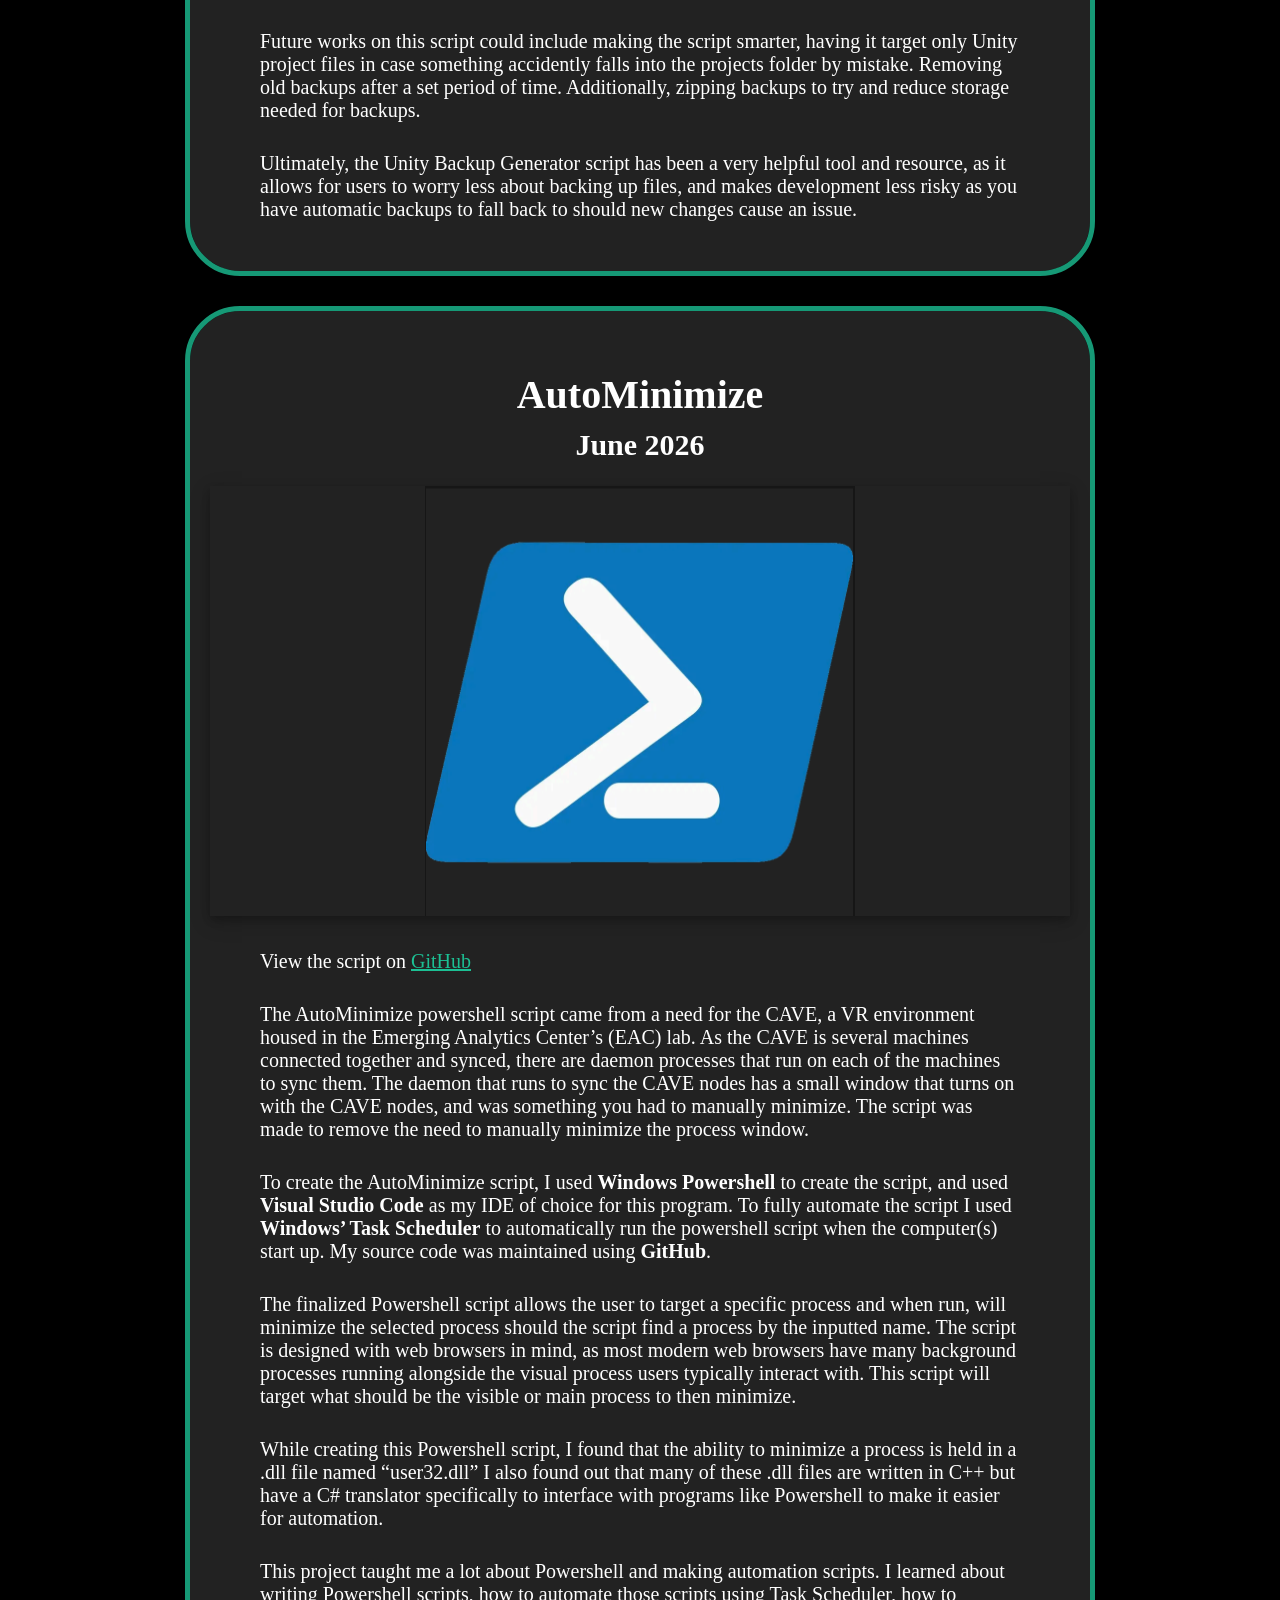
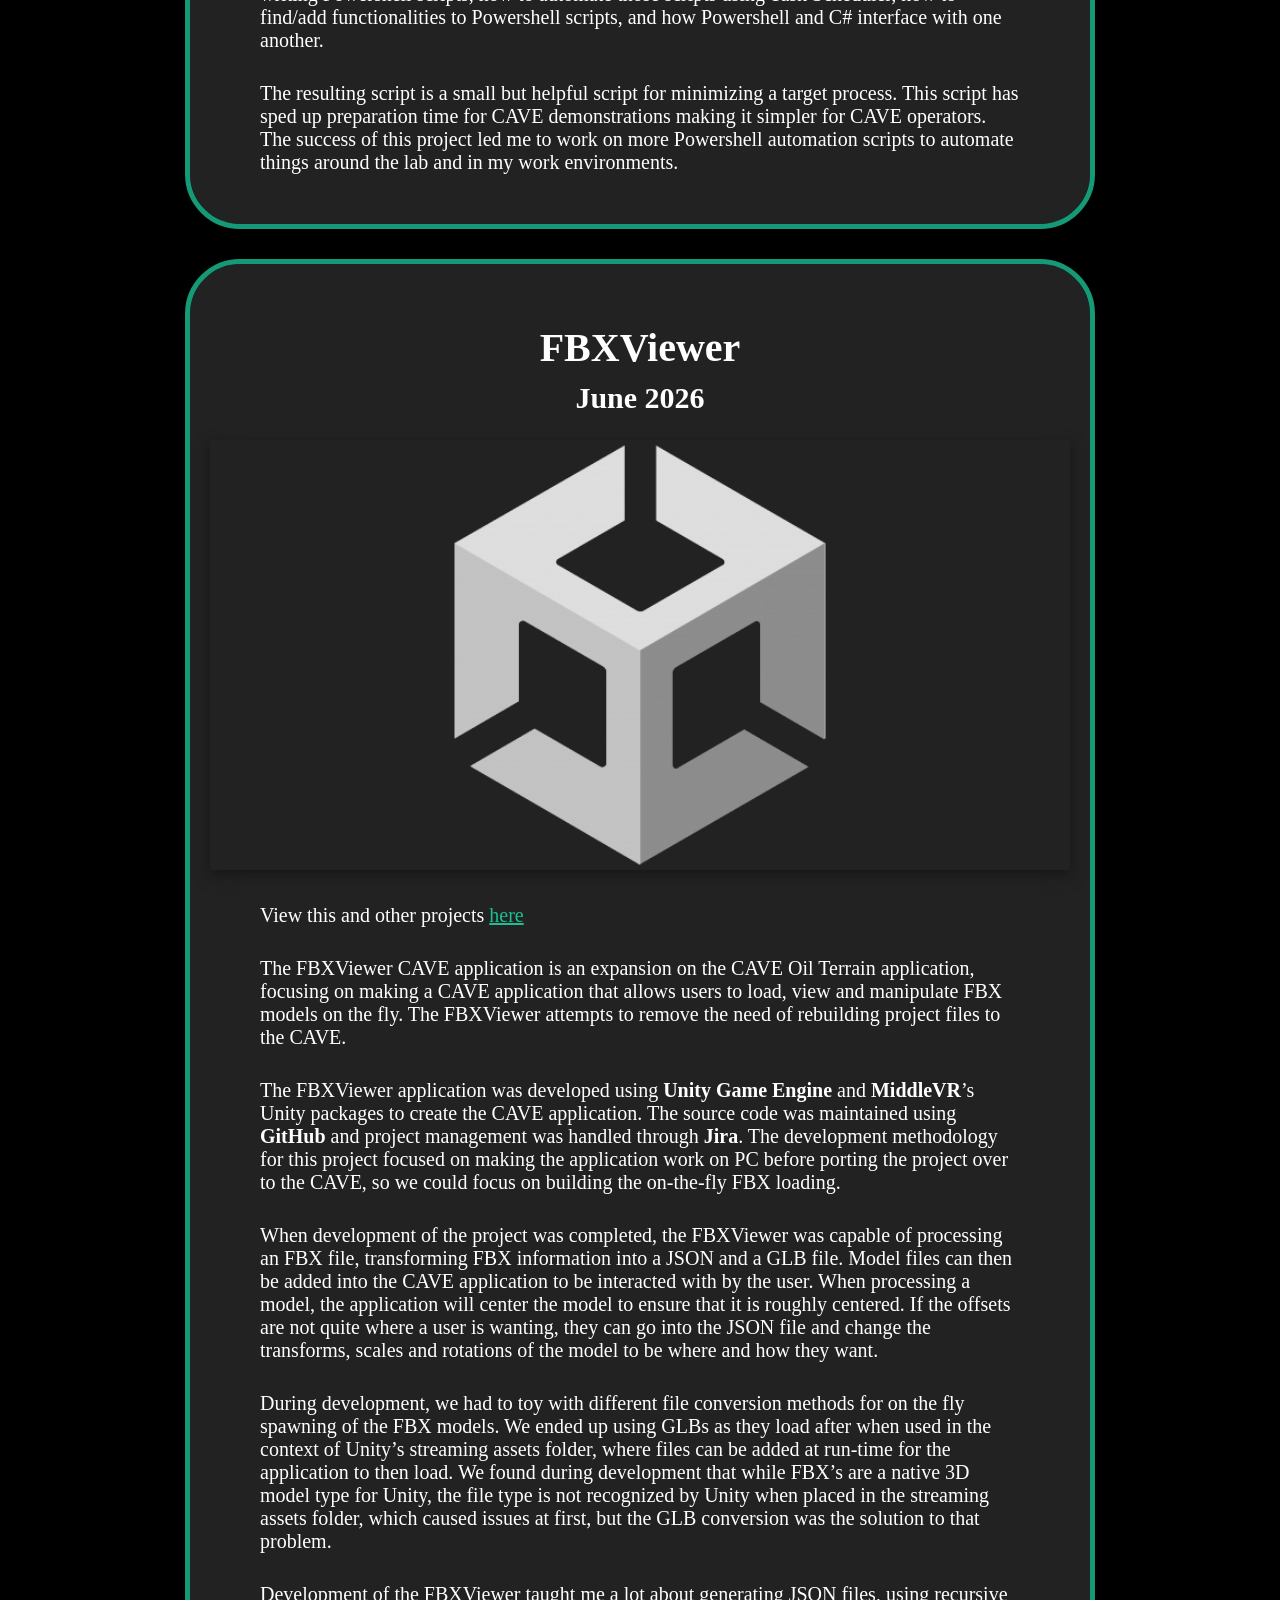
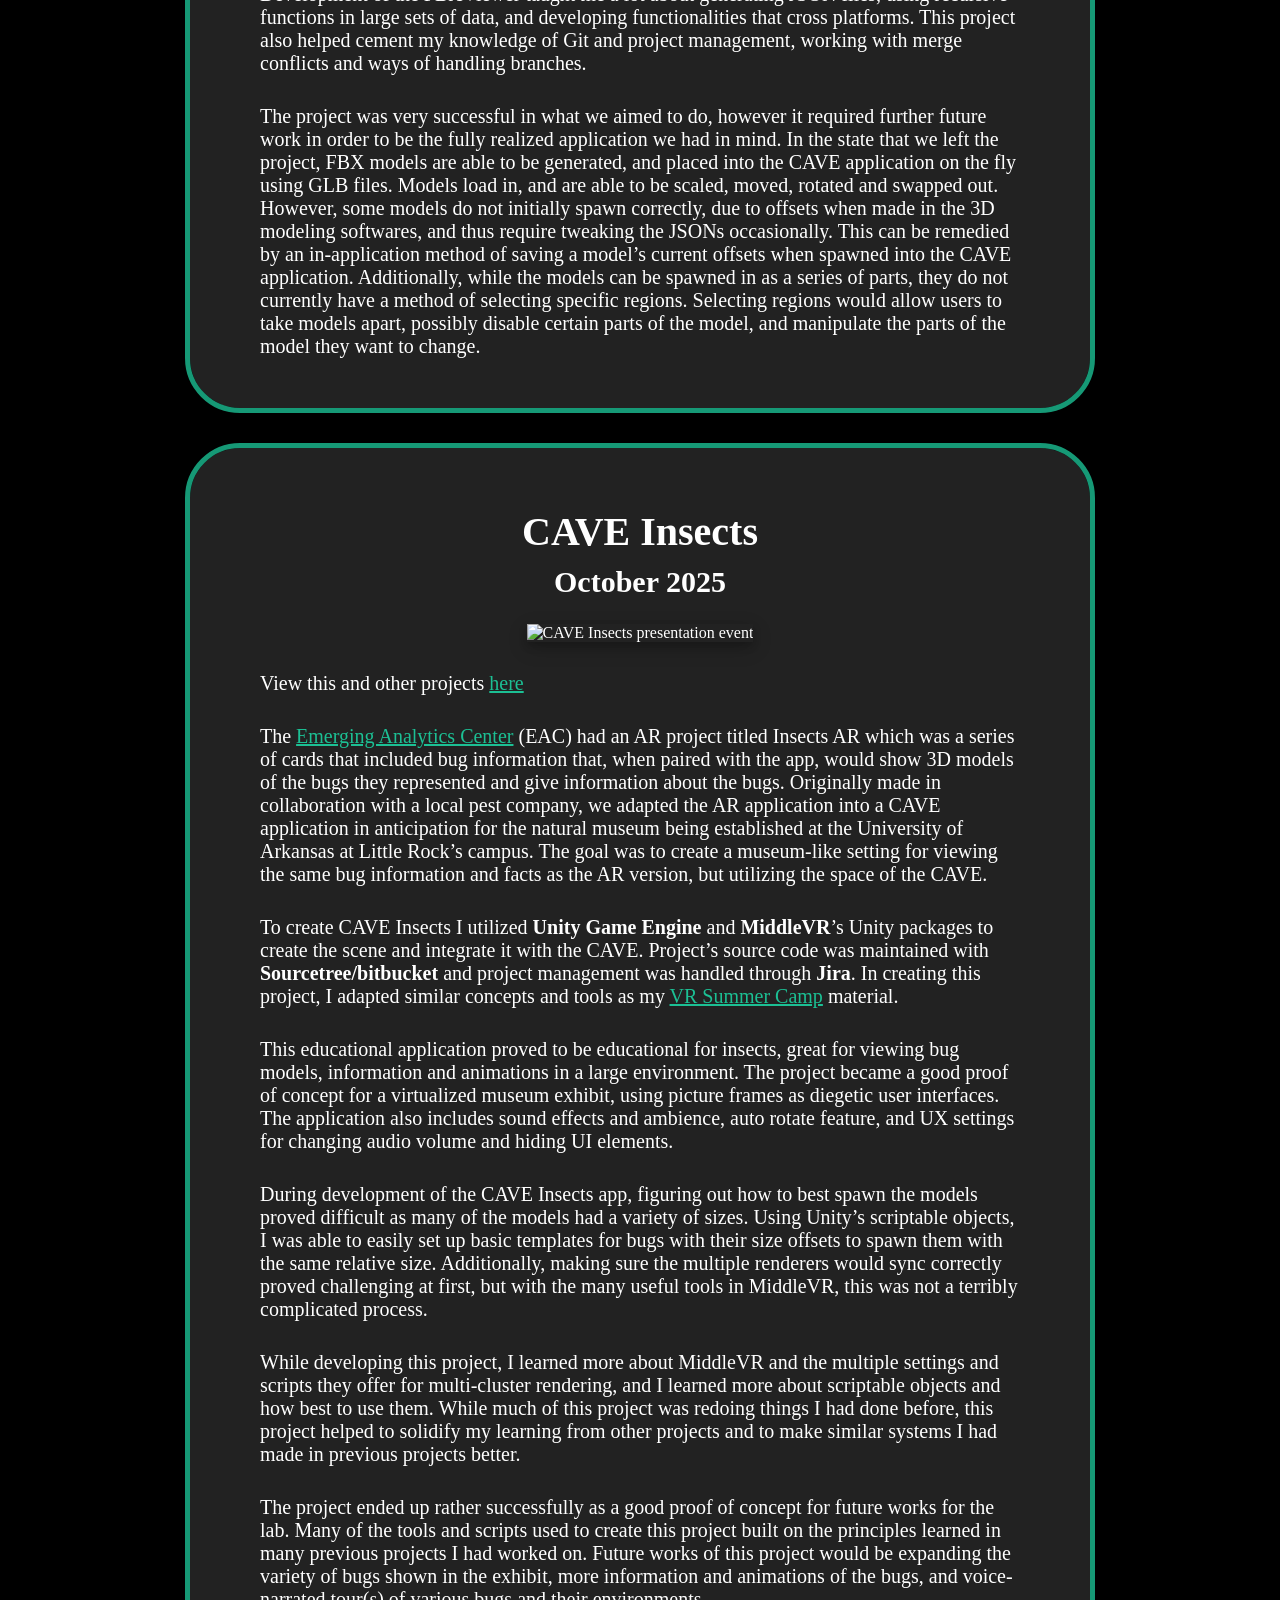
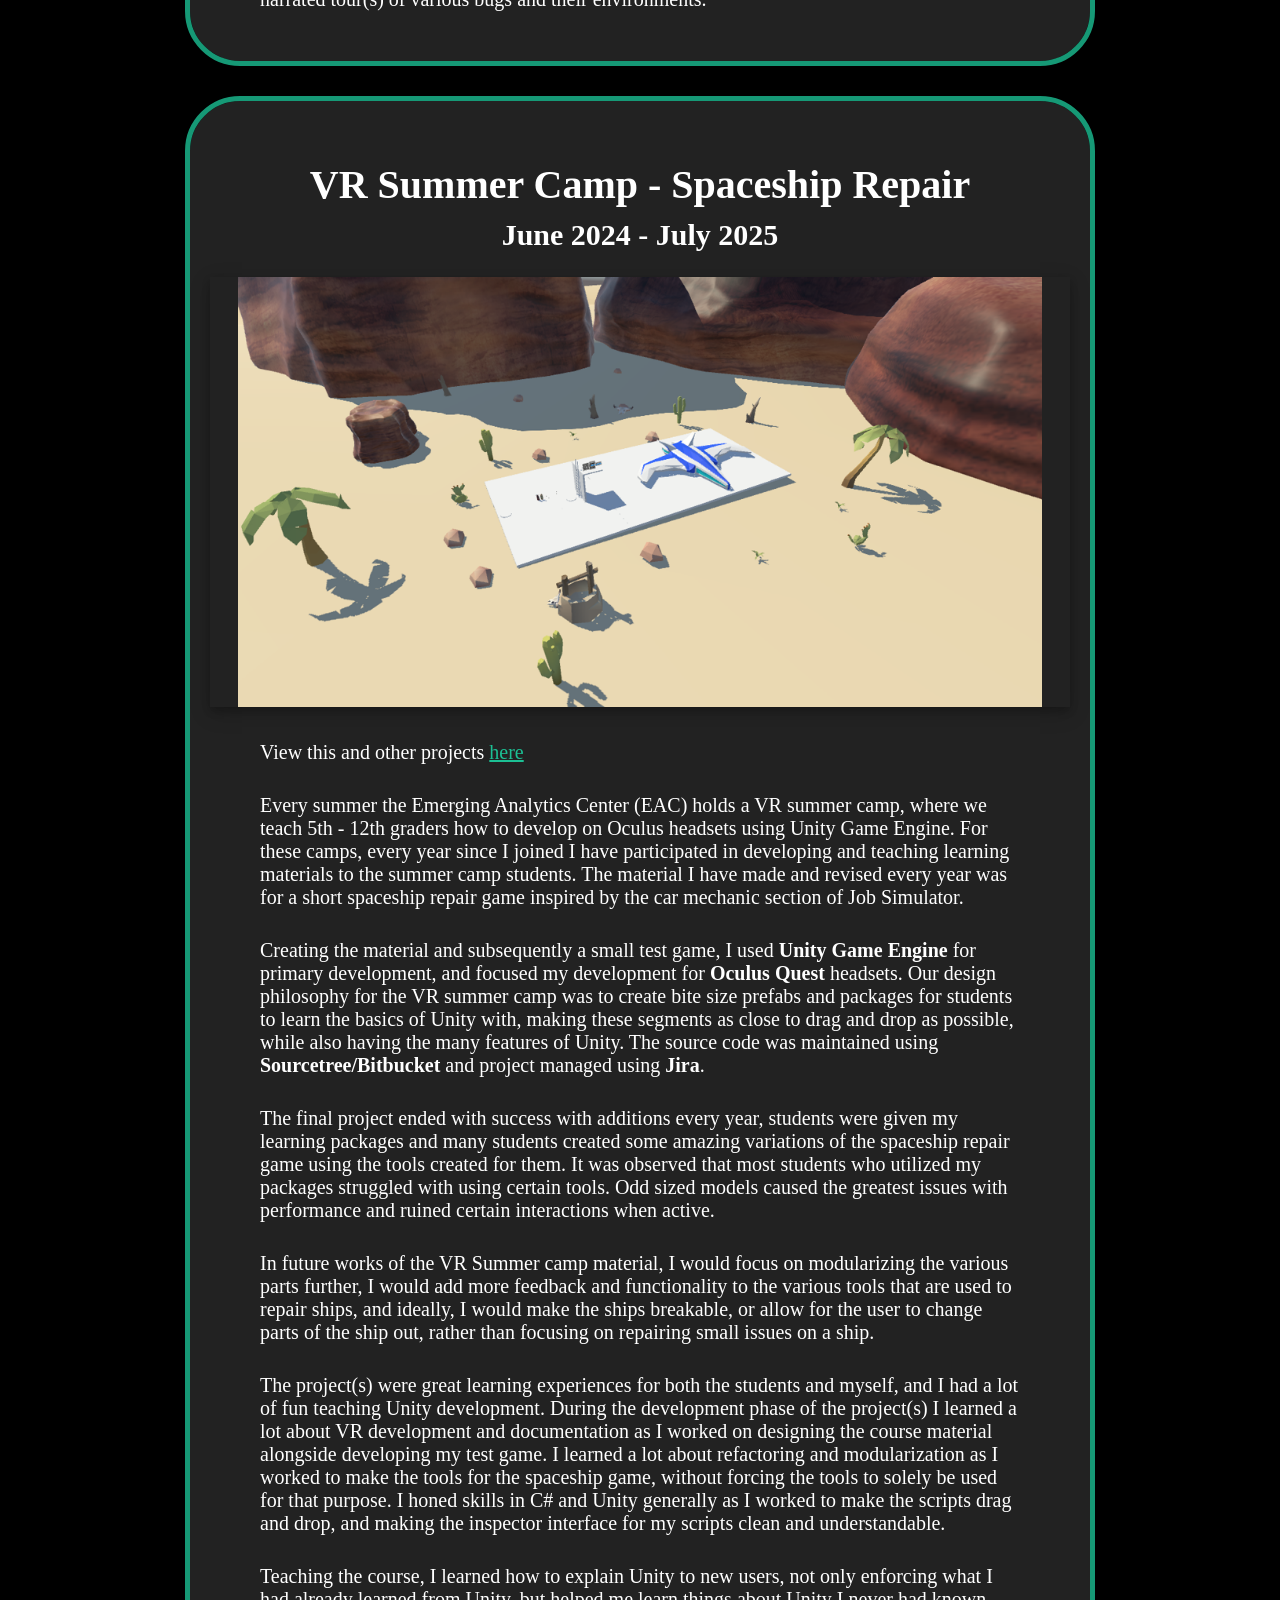
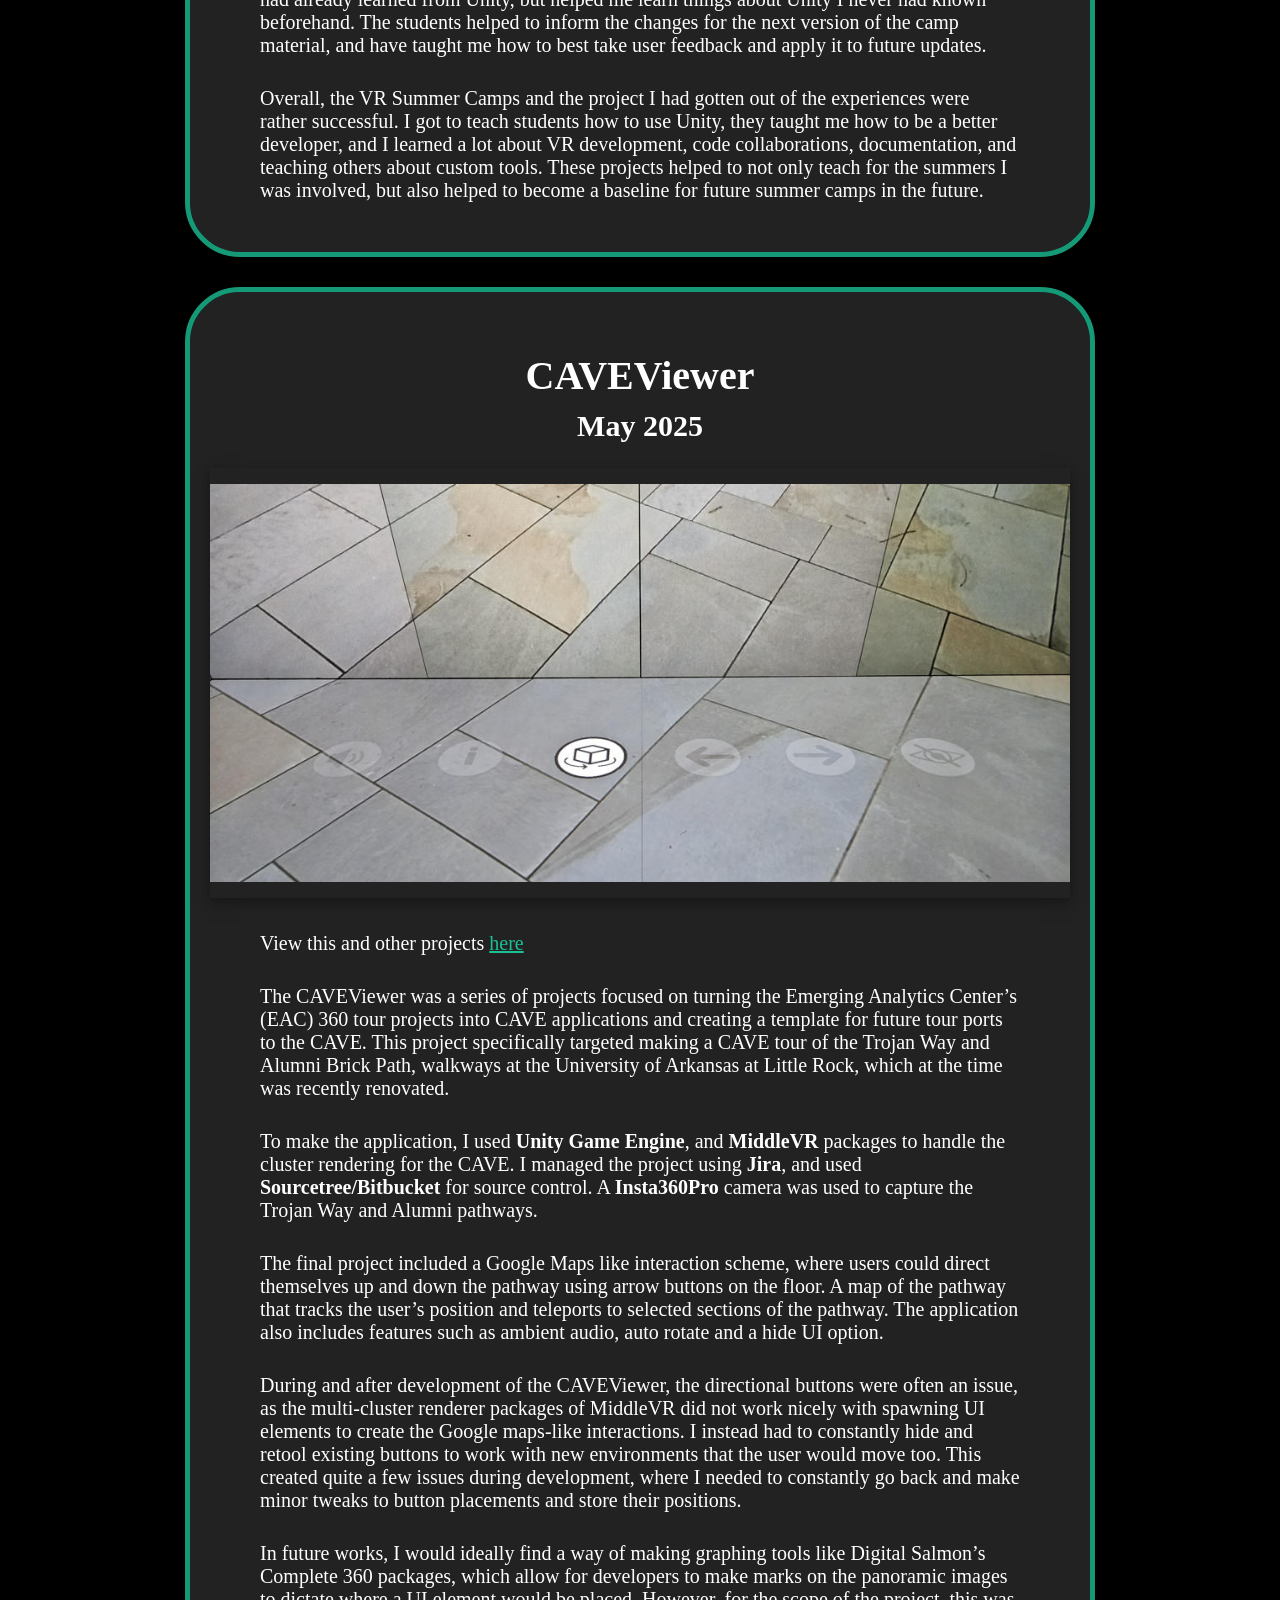
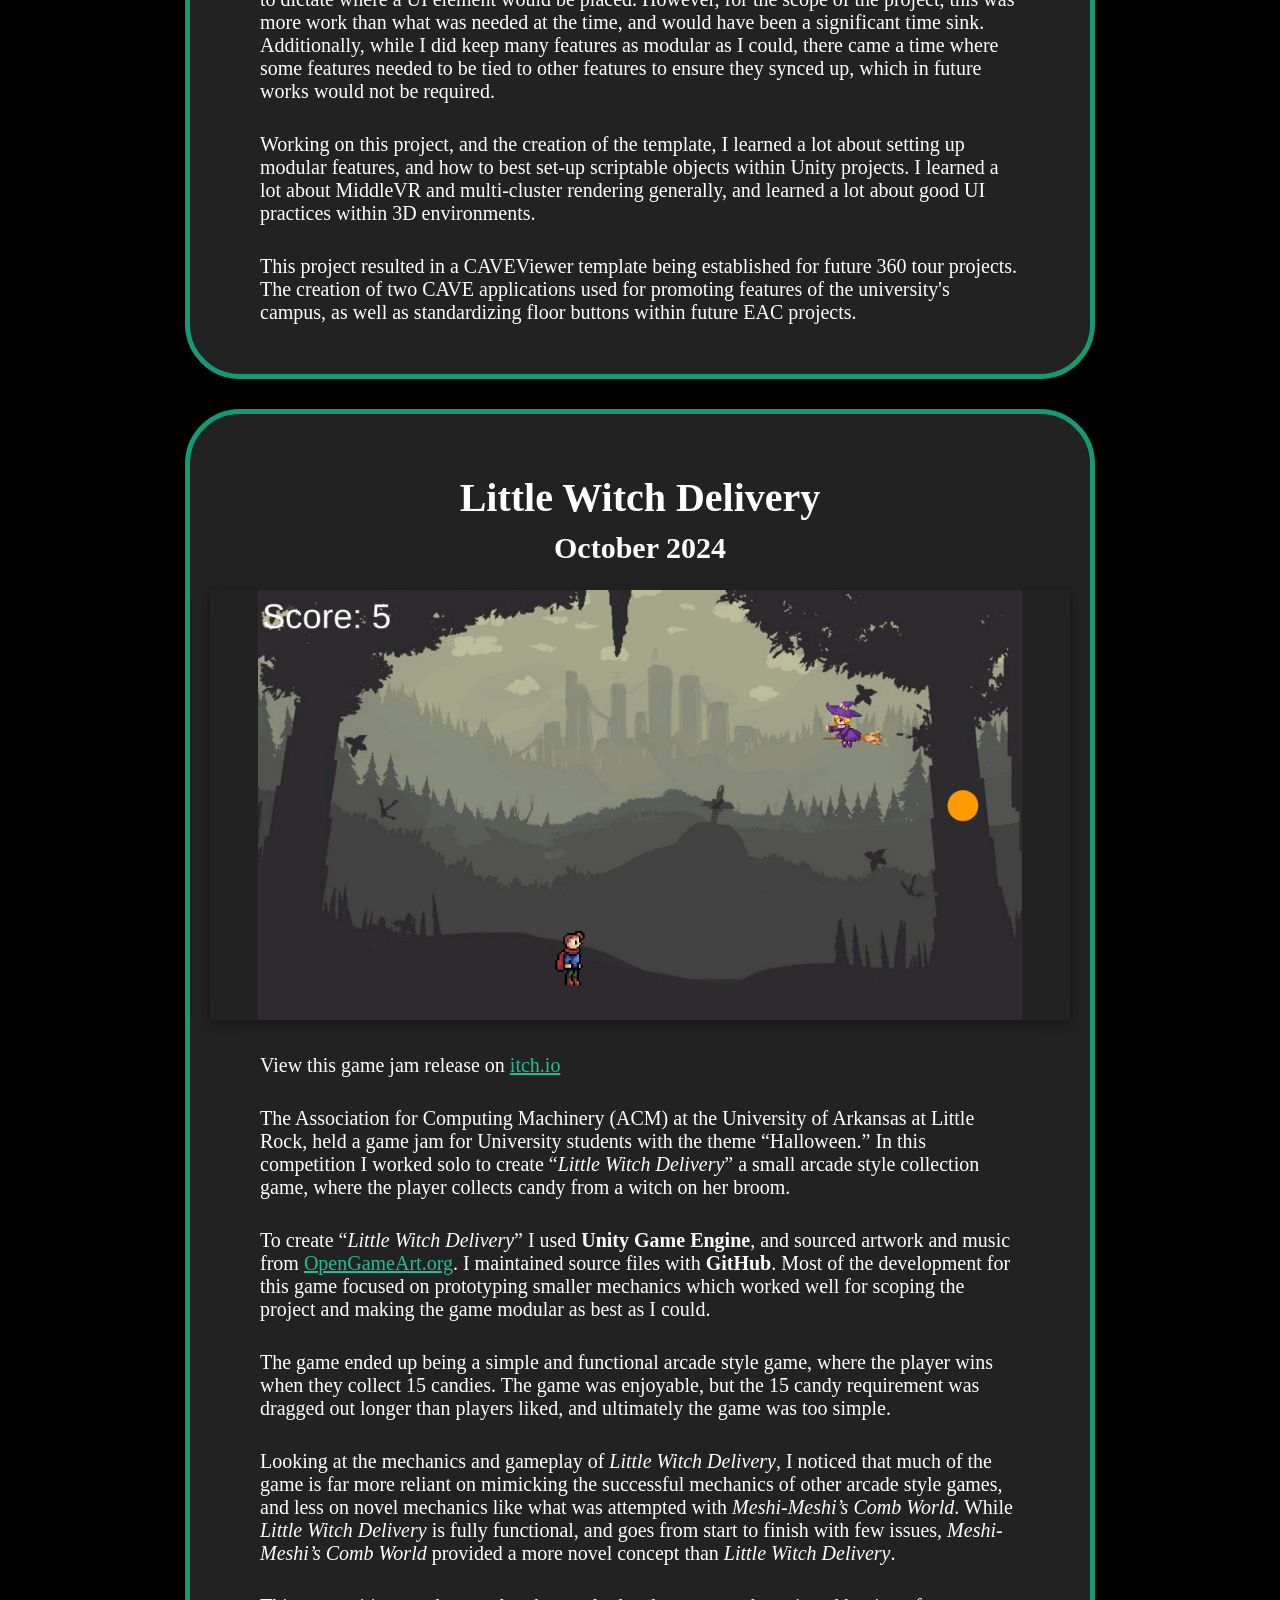
==== commit 57581191: "New content blocked out placed placeholder template for new projects. Added new project blocks to ho" ====
--- a/pages/portfolio.html
+++ b/pages/portfolio.html
@@ -682,6 +682,30 @@
                 </p>
             </article> 
         </section>
+        <article id="Connect4">
+                <h1>C++/SDL2 Connect 4</h1>
+                <h2>Date</h2>
+                <img class="projectImage"alt="Project image">
+                <p>This is a project</p>
+            </article>
+            <article>
+                <h1>Project Title</h1>
+                <h2>Date</h2>
+                <img class="projectImage"alt="Project image">
+                <p>This is a project</p>
+            </article>
+            <article>
+                <h1>Project Title</h1>
+                <h2>Date</h2>
+                <img class="projectImage"alt="Project image">
+                <p>This is a project</p>
+            </article>
+            <article>
+                <h1>Project Title</h1>
+                <h2>Date</h2>
+                <img class="projectImage"alt="Project image">
+                <p>This is a project</p>
+            </article>
     </main>
     
     <footer>
--- a/css/style.css
+++ b/css/style.css
@@ -2,8 +2,21 @@
     navigation: auto;
 }
 
+*, *::before, *::after{
+    box-sizing: border-box;
+}
+
 html{
     background-color: black;
+    -webkit-text-size-adjust: 100%;
+}
+
+body{
+    margin: 0;
+}
+
+img{
+    max-width: 100%;
 }
 
 nav{
@@ -16,7 +29,7 @@
         gap: clamp(6px, 2vw, 24px);
     }
     li{
-        font-size: clamp(14px, 2vw, 20px);
+        font-size: clamp(14px, 3.5vw, 20px);
         text-align: center;
         margin: 2px;
     }
@@ -26,13 +39,17 @@
     }
     a:hover{
         color: grey;
+    }
+    a{
+        display: inline-block;
+        padding: 10px 6px;      /* bigger tap target */
     }
 
     display: flex;
     justify-content: space-between;
     align-items: center;
     flex-wrap: wrap;
-    gap: 10px;
+    gap: 0 10px;
 
     background-color: #222222;
     border-radius: 50px;
@@ -40,20 +57,24 @@
     color: white;
 
     position: fixed;
+    top: 10px;
     left: 5%;
     right: 5%;
-    margin-top: 1%;
-    padding: 10px clamp(10px, 3vw, 40px);
-    box-sizing: border-box;
+    z-index: 100;
+    margin-top: 0;
+    padding: 4px clamp(10px, 3vw, 40px);
 }
 
 header{
     background-color: black;
     color: white;
     text-align: center;
-    font-size: 50px;
+    font-size: clamp(28px, 8vw, 50px);
     img{
-        margin: 100px 0 50px 0;
+        width: clamp(120px, 30vw, 200px);
+        height: auto;
+        border-radius: 50%;
+        margin: clamp(90px, 22vw, 120px) 0 clamp(20px, 5vw, 50px) 0;
     }
     h1{
         margin: 0px 0 5px 0;
@@ -70,14 +91,14 @@
 section{
     h1{
         text-align: center;
-        font-size: 50px;
-        margin: 40px;
-    }
-}
-
-article{ 
+        font-size: clamp(28px, 7vw, 50px);
+        margin: clamp(20px, 5vw, 40px) 10px;
+    }
+}
+
+article{
     h1{
-        font-size: 40px;
+        font-size: clamp(22px, 5.5vw, 40px);
         margin-bottom: 10px;
     }
     h2{
@@ -88,16 +109,16 @@
         a:hover{
             color: grey;
         }
-        font-size: 30px;
+        font-size: clamp(18px, 4vw, 30px);
         margin-top: 10px;
     }
     p{
-        font-size: 20px;
+        font-size: clamp(16px, 2.5vw, 20px);
         text-align: left;
-        margin: 30px;
-        padding: 0px 20px 0px 20px;
-    }
-     a:link, a:visited, a:active{
+        margin: clamp(12px, 3vw, 30px);
+        padding: 0 clamp(0px, 2vw, 20px);
+    }
+    a:link, a:visited, a:active{
         color: #1cc094;
     }
     a:hover{
@@ -106,15 +127,17 @@
     ul{
         list-style-type: none;
         display: grid;
-        grid-template-columns: repeat(3, 1fr);
+        grid-template-columns: repeat(auto-fit, minmax(140px, 1fr));
         grid-auto-rows: minmax(100px, auto);
-        font-size: 20px;
-        margin: 10px;
-        padding-right: 30px;
+        gap: 10px;
+        font-size: clamp(16px, 2.5vw, 20px);
+        margin: 10px 0;
+        padding: 0 clamp(0px, 2vw, 30px) 0 0;
     }
     li{
         align-items: center;
         margin: 10px;
+        overflow-wrap: anywhere;   /* long project names never push the grid wider */
     }
     img{
         width: 80%;
@@ -125,18 +148,20 @@
     }
 
     background-color: #222222;
-    border-radius: 50px;
+    border-radius: clamp(25px, 6vw, 50px);
     outline: 5px solid #169976;
-    padding: 20px;
+    padding: clamp(15px, 3vw, 20px);
     margin-top: 20px;
     margin-bottom: 40px;
-    margin-left: 20%;
-    margin-right: 20%;
+    margin-left: auto;
+    margin-right: auto;
+    width: min(900px, 92%);
     text-align: center;
+    overflow-wrap: break-word;
 }
 
 #PortfolioHeader{
-    padding-top: 100px;
+    padding-top: clamp(90px, 22vw, 100px);
 }
 
 .thumbnail{
@@ -147,14 +172,37 @@
 
 .projectImage{
     width: 100%;
+    max-width: 100%;
     aspect-ratio: 2;
     object-fit: contain;
 }
 
-
 footer{
     background-color: black;
     color: white;
     text-align: center;
     padding: 1em;
 }
+
+/* Phones */
+@media (max-width: 600px){
+    nav{
+        left: 3%;
+        right: 3%;
+        outline-width: 3px;
+        justify-content: center;
+    }
+    article{
+        width: 94%;
+        outline-width: 3px;
+    }
+    article img{
+        width: 100%;
+    }
+}
+
+@media (prefers-reduced-motion: reduce){
+    @view-transition{
+        navigation: none;
+    }
+}
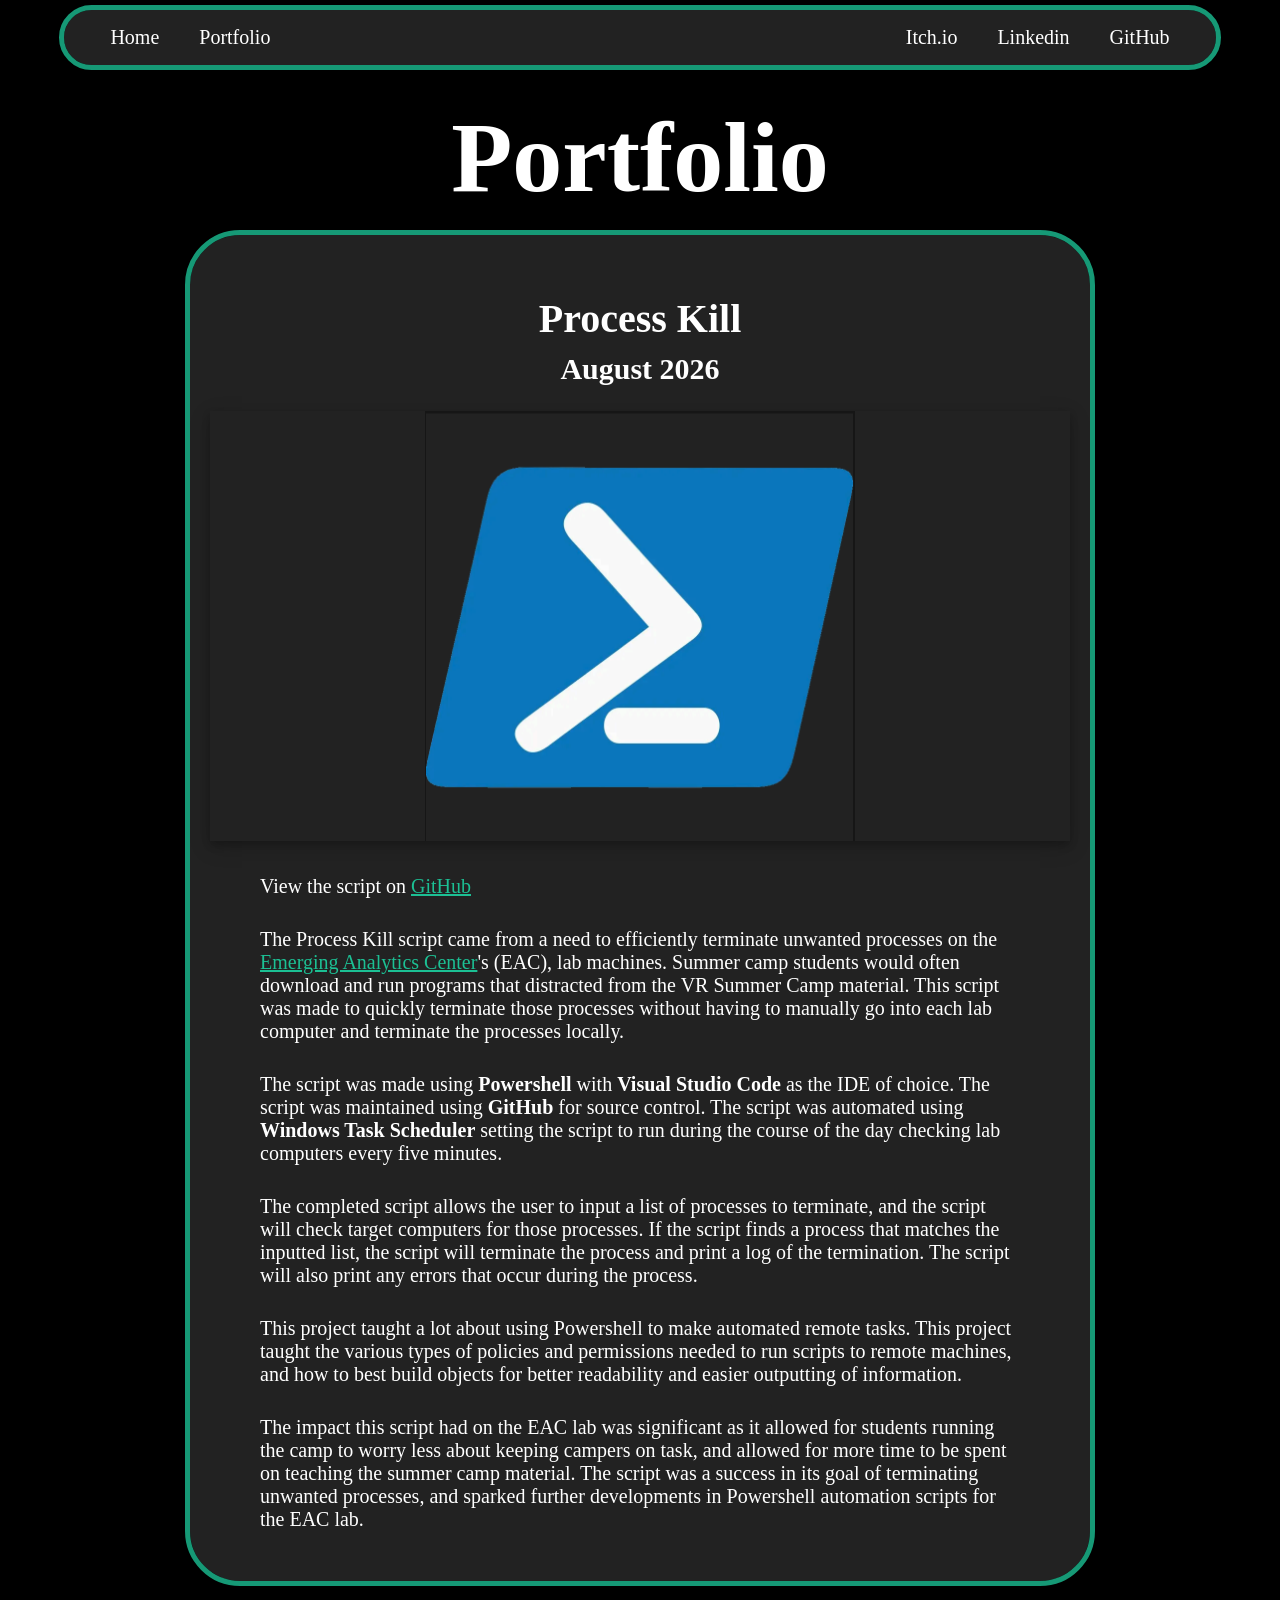
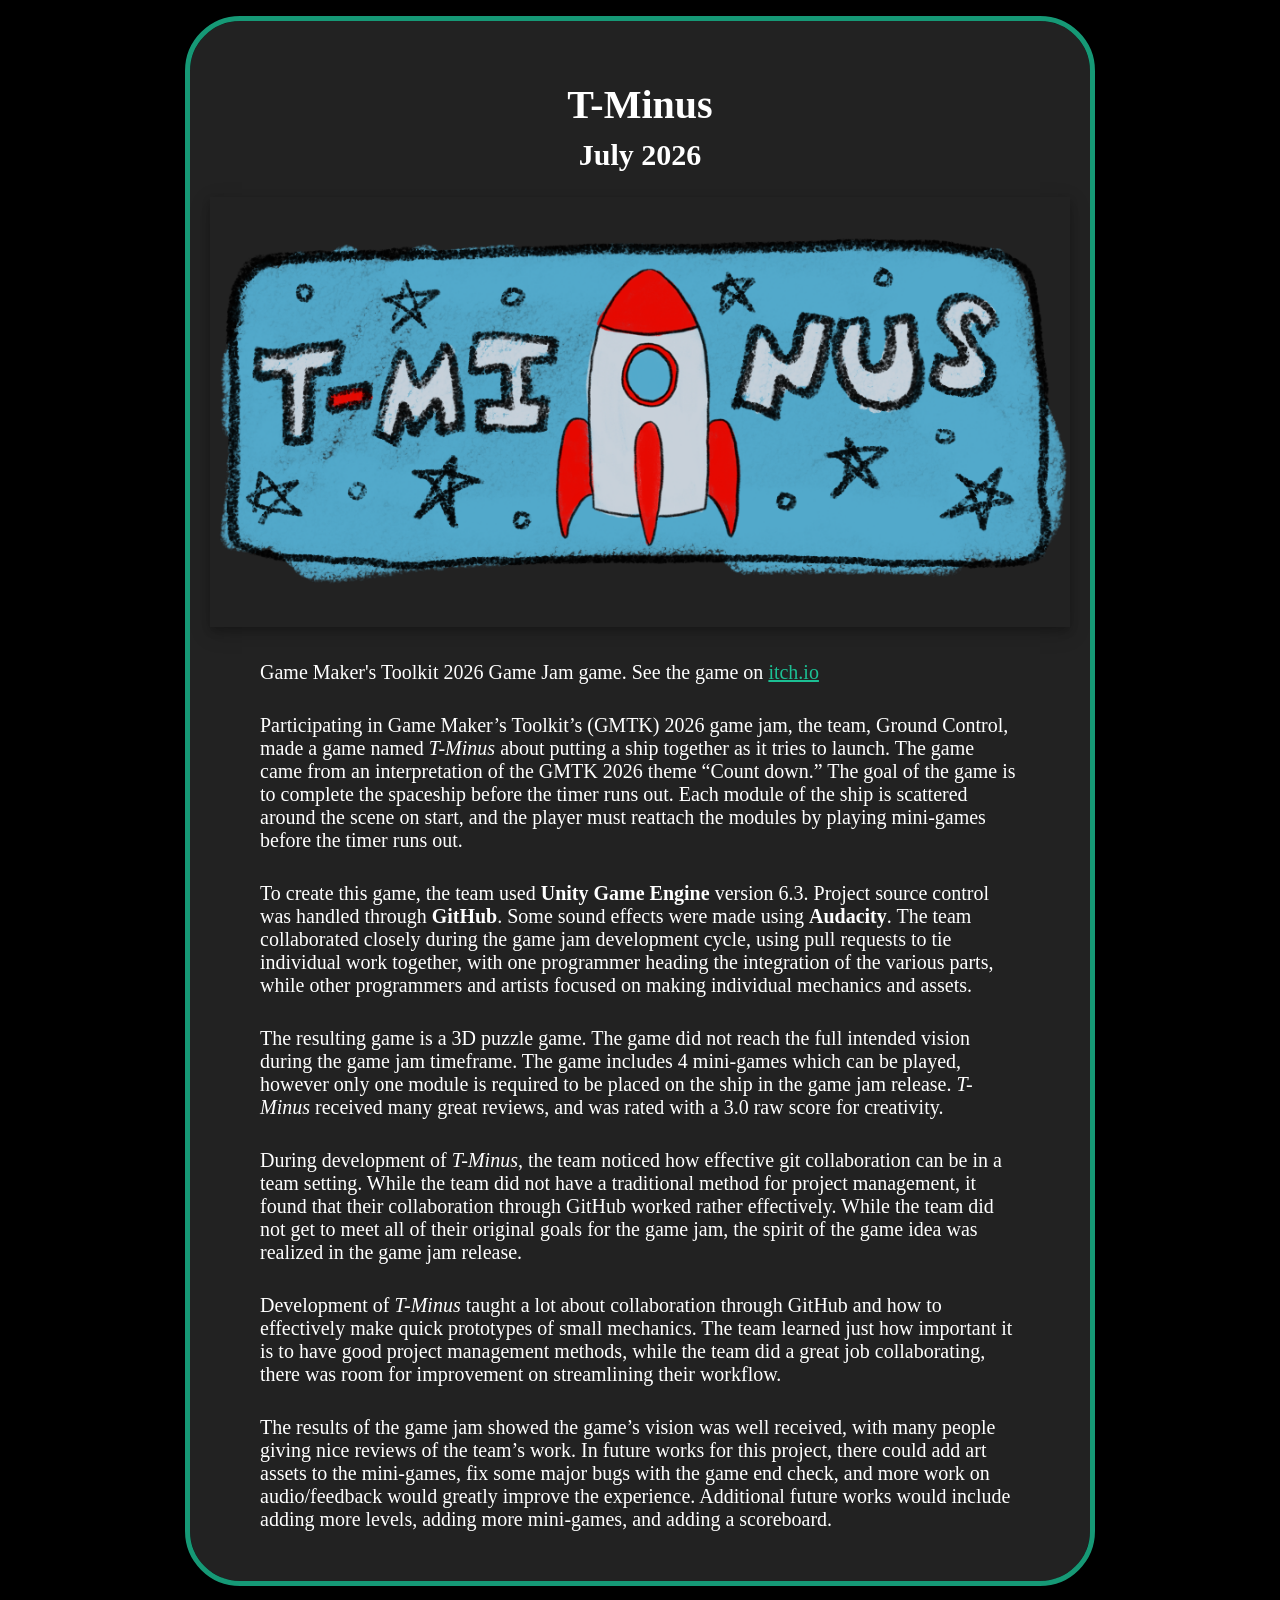
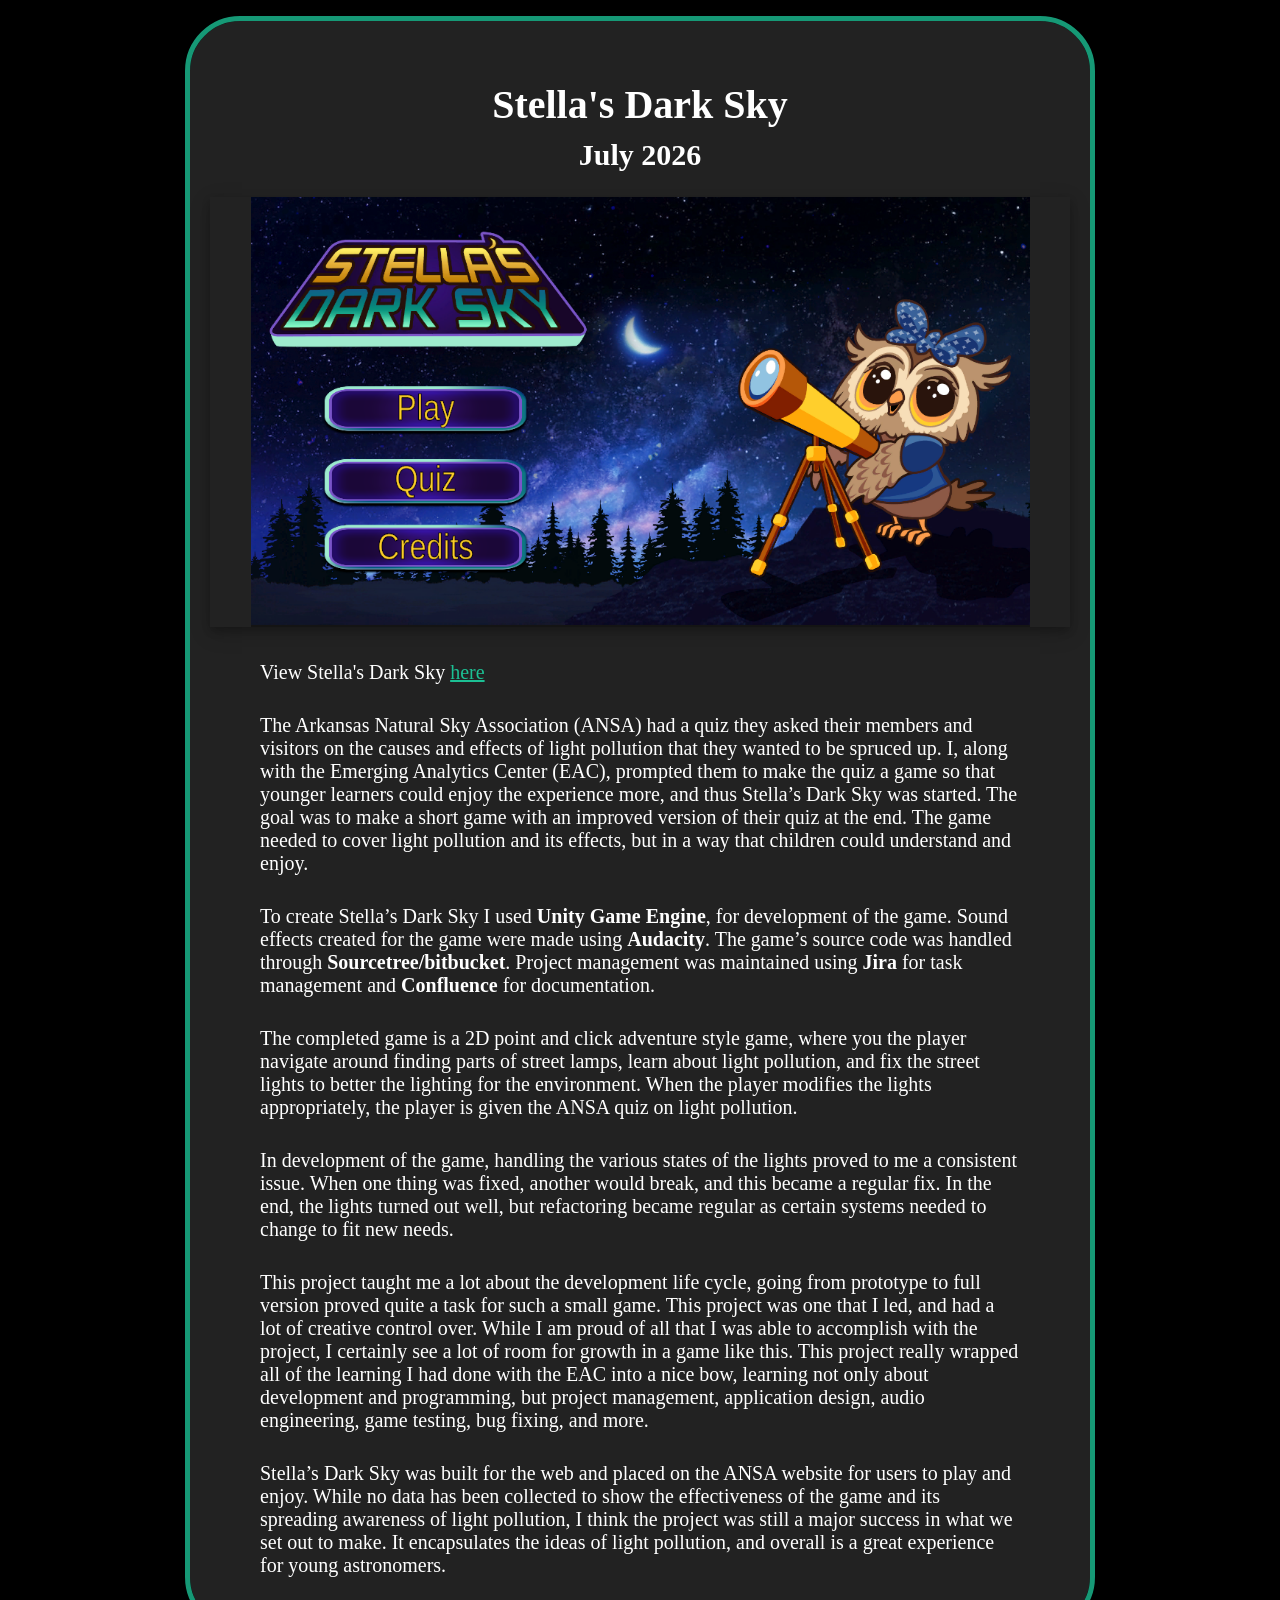
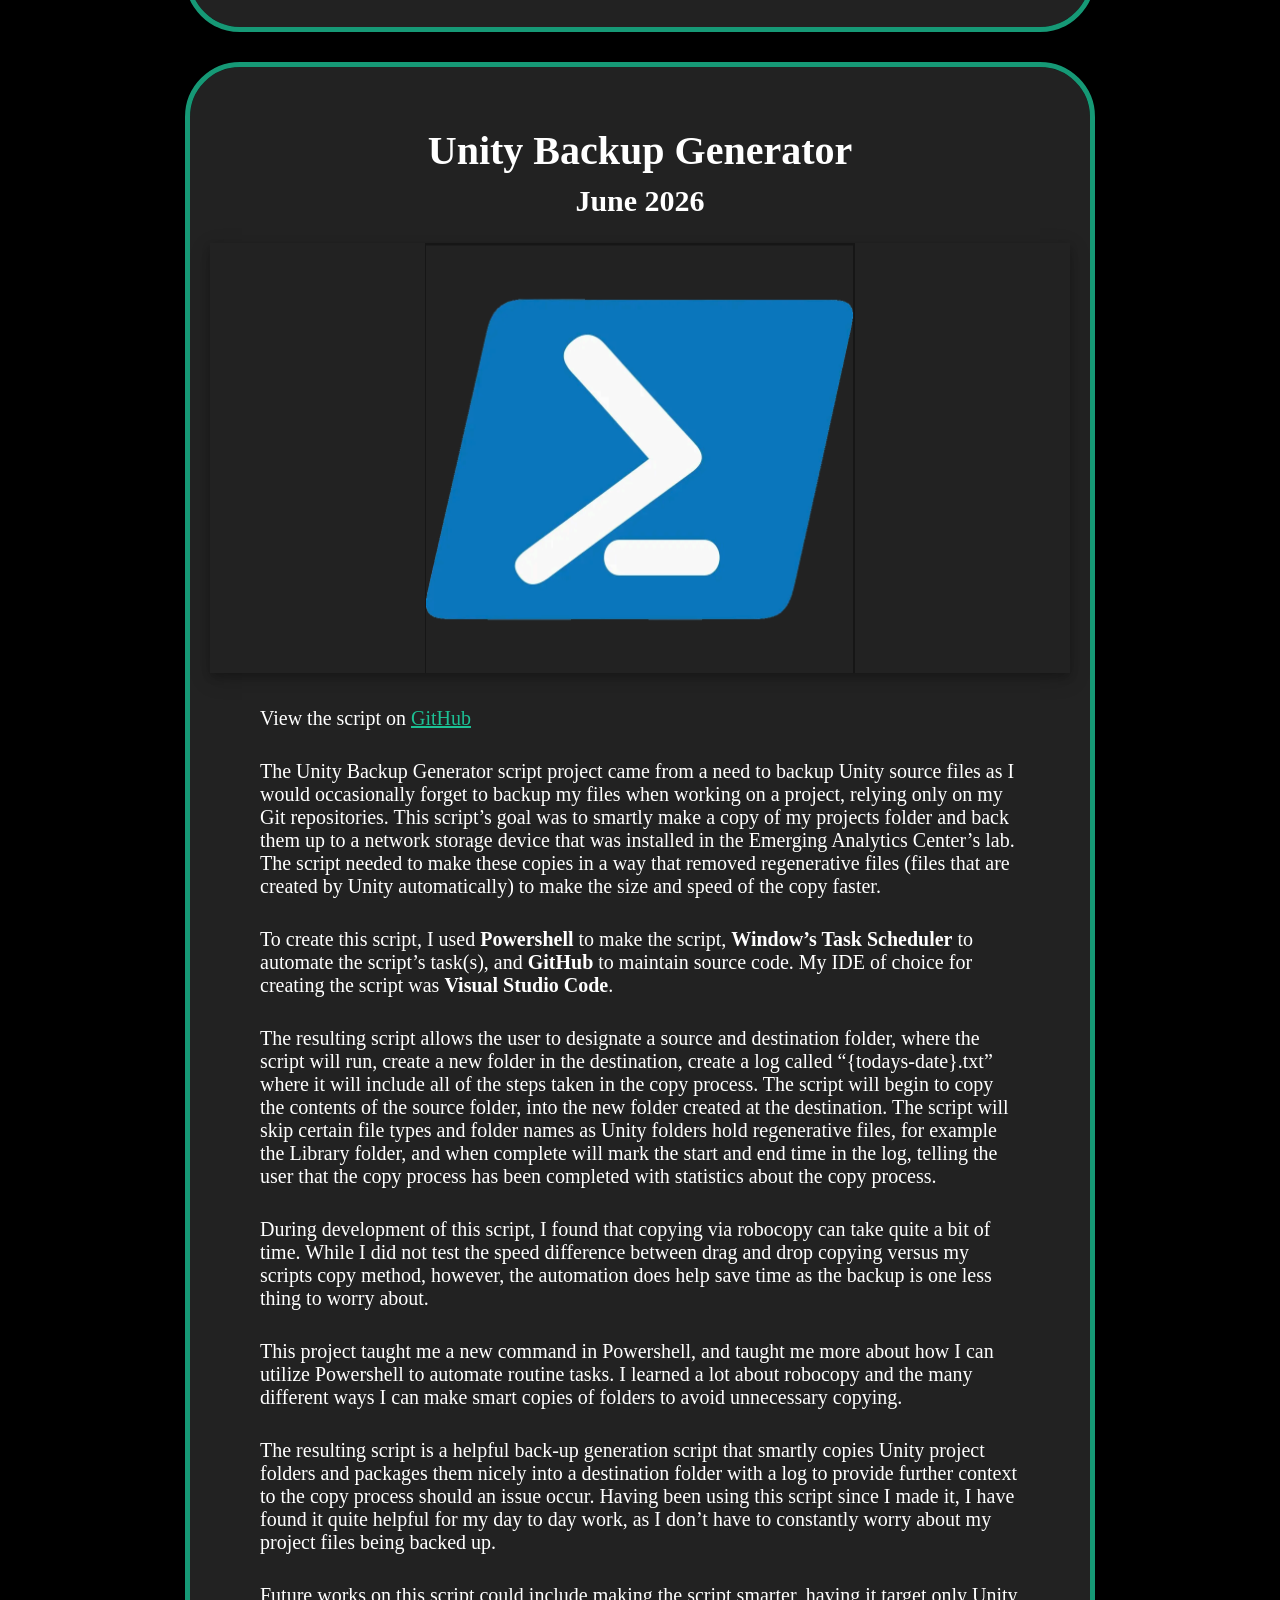
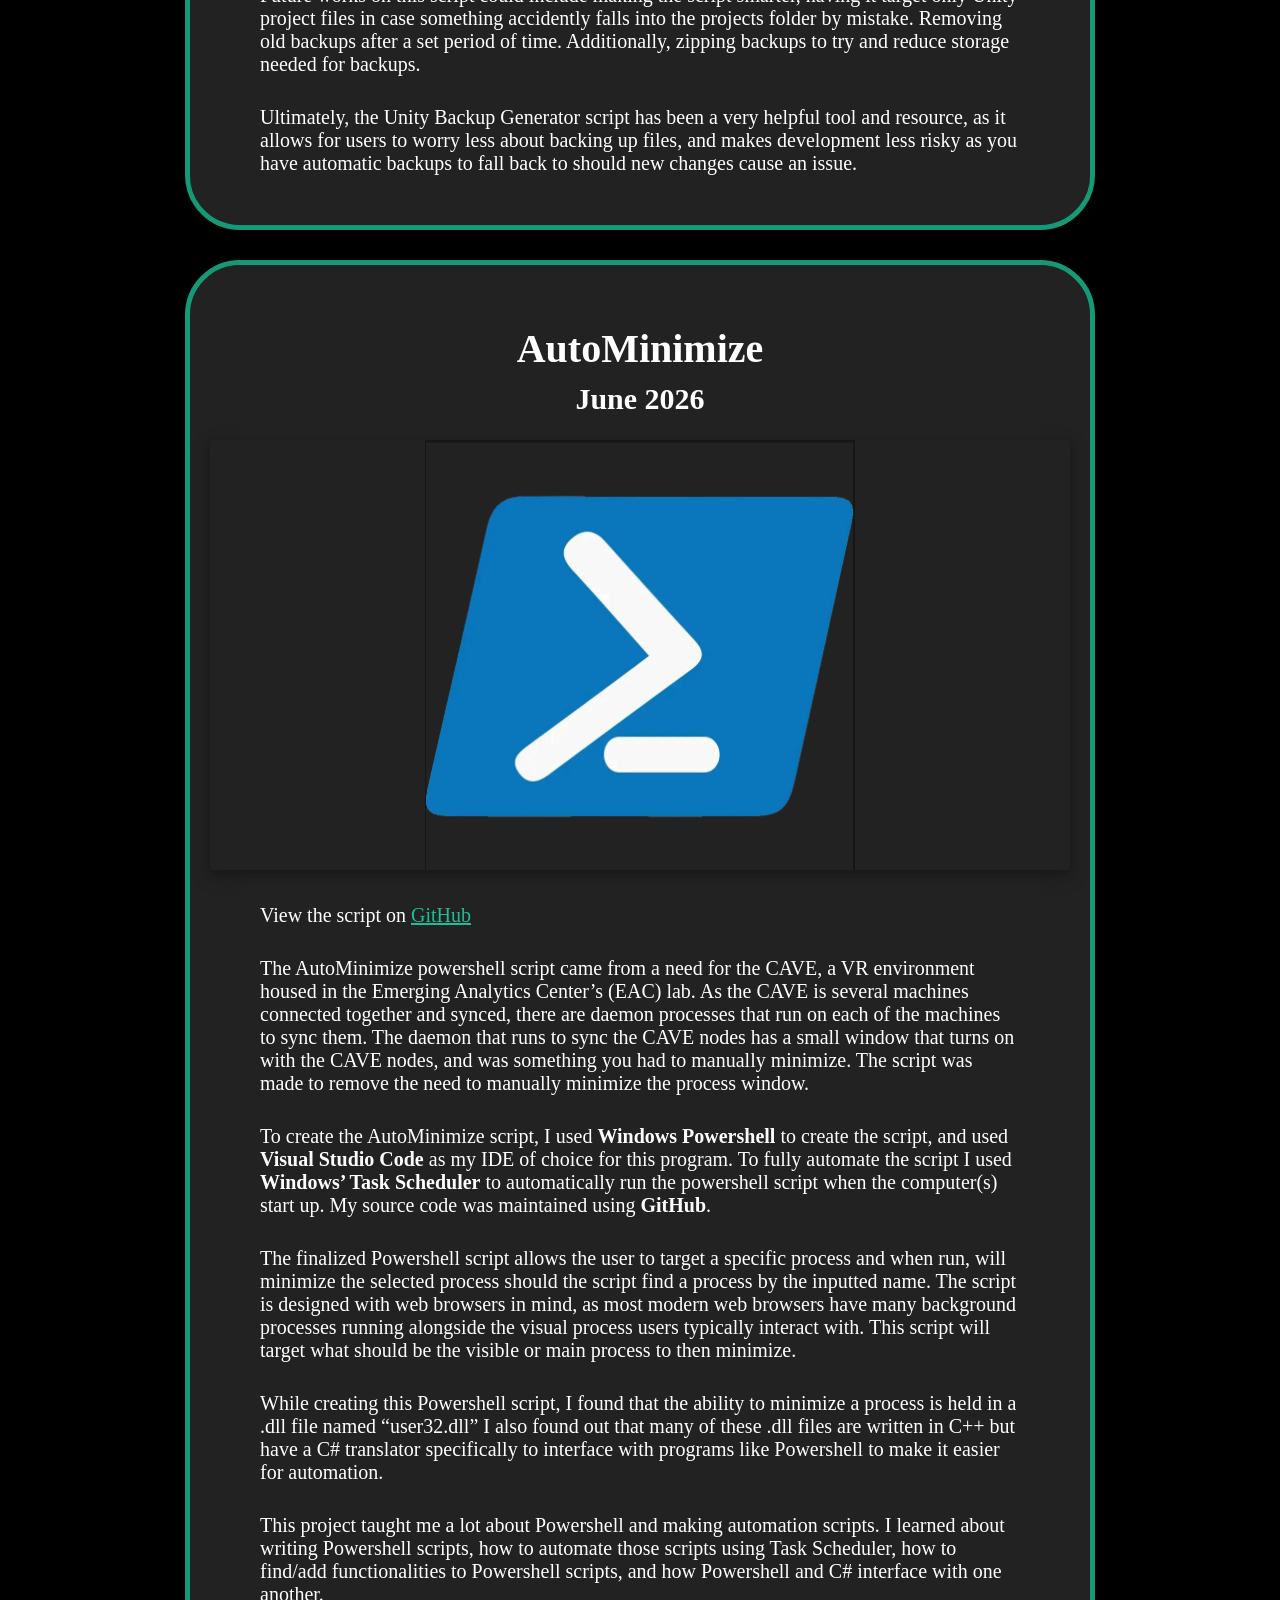
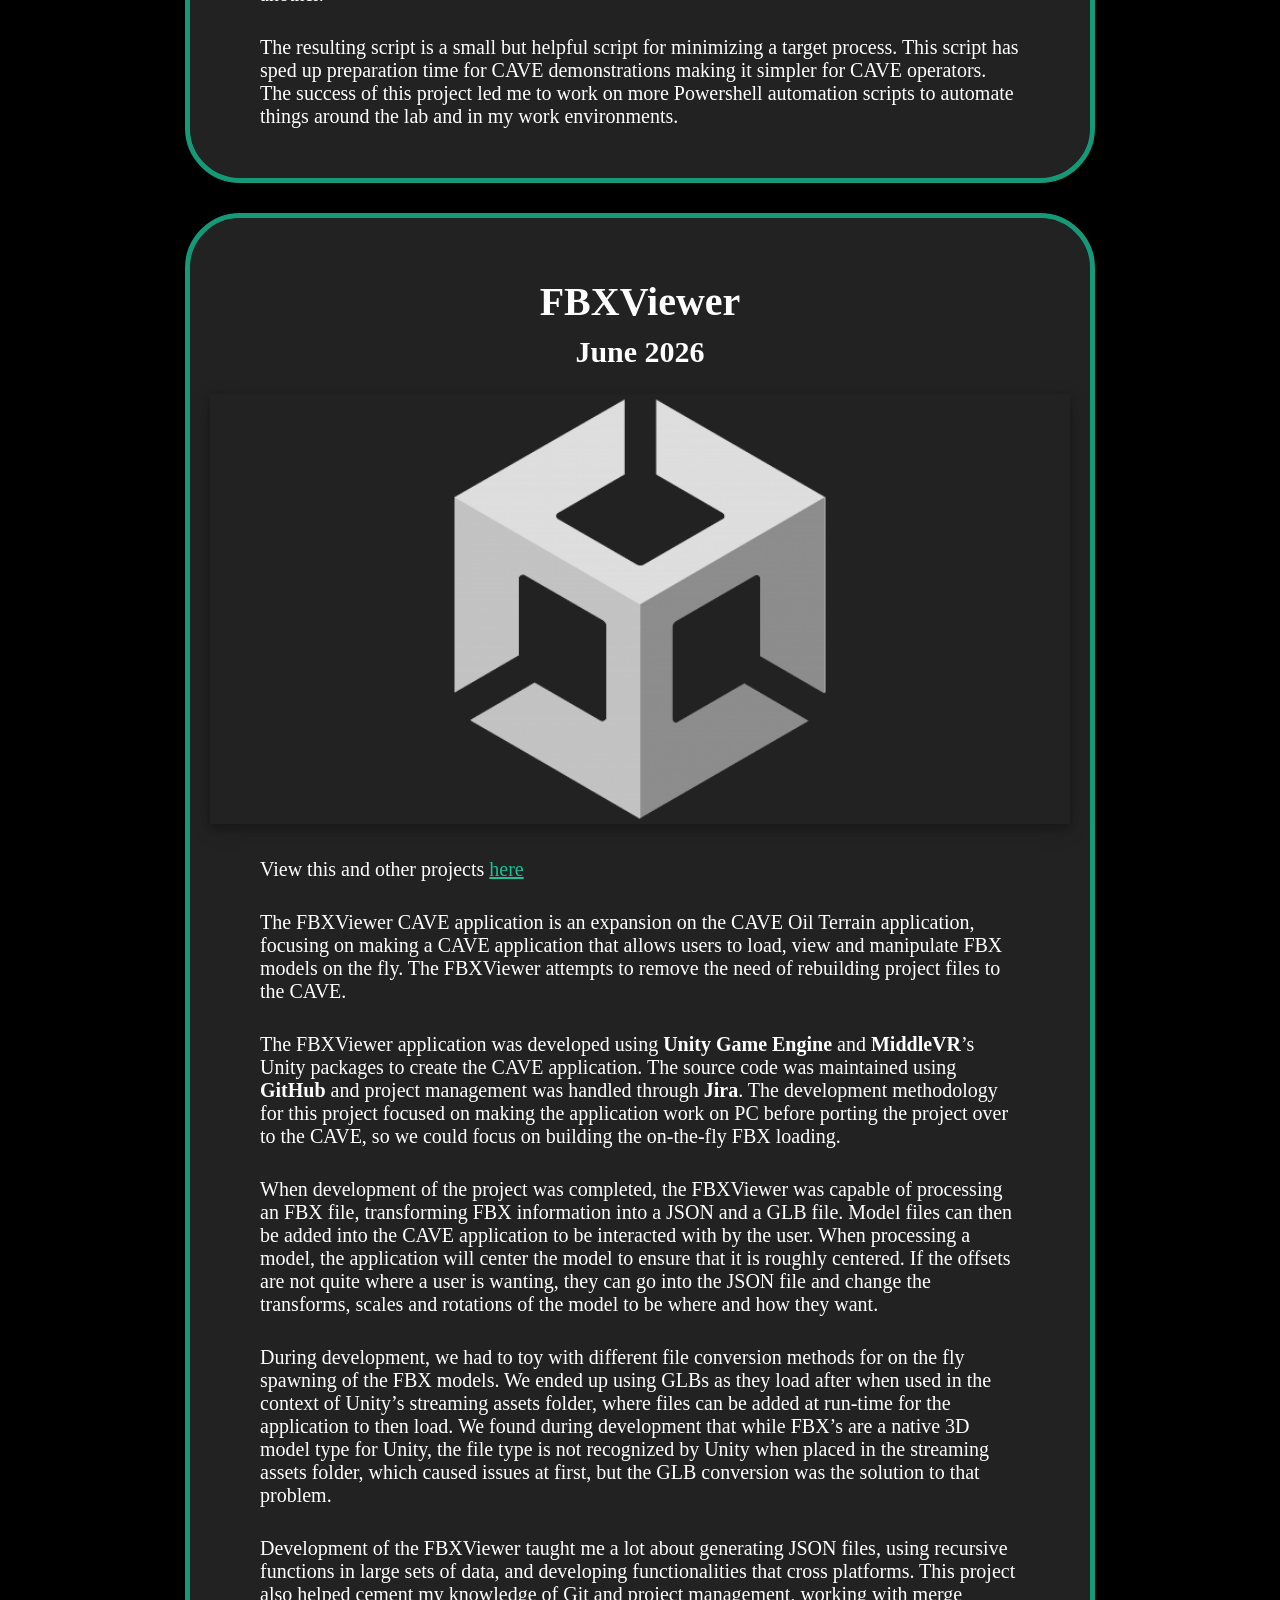
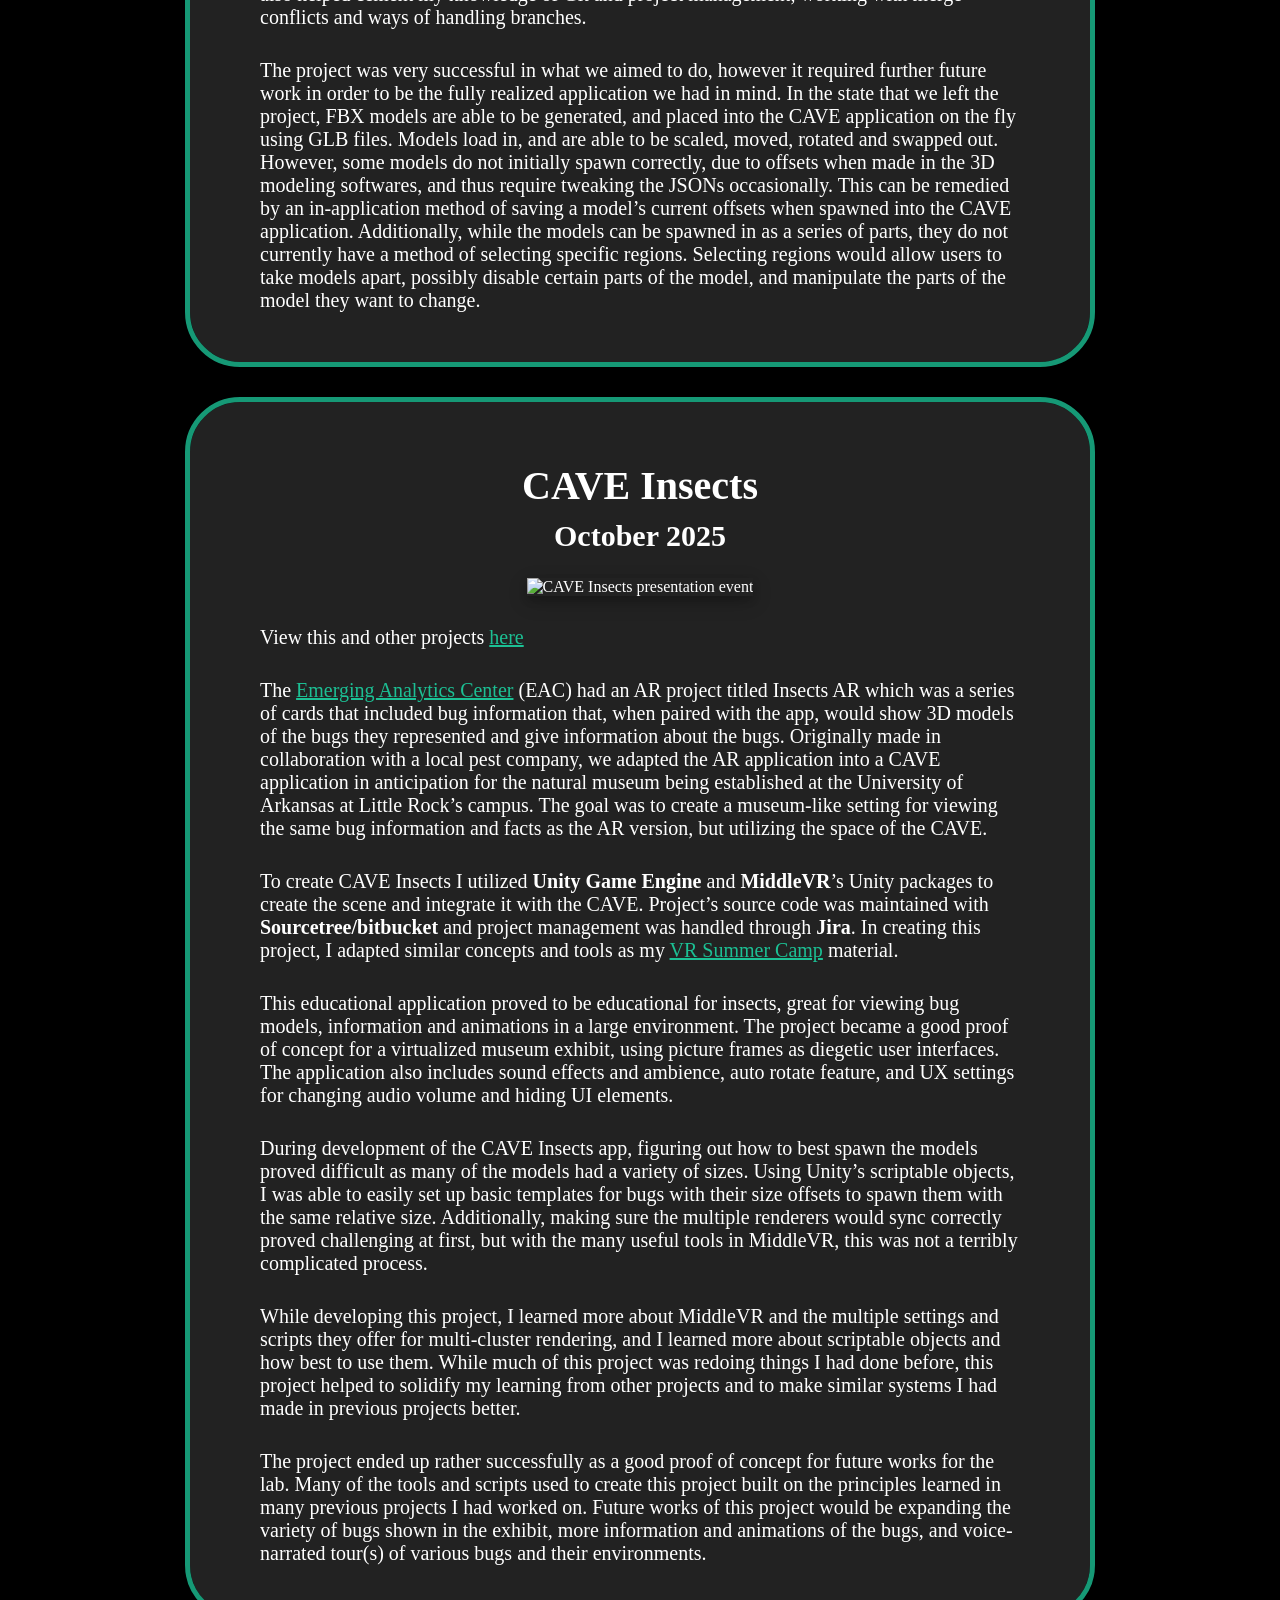
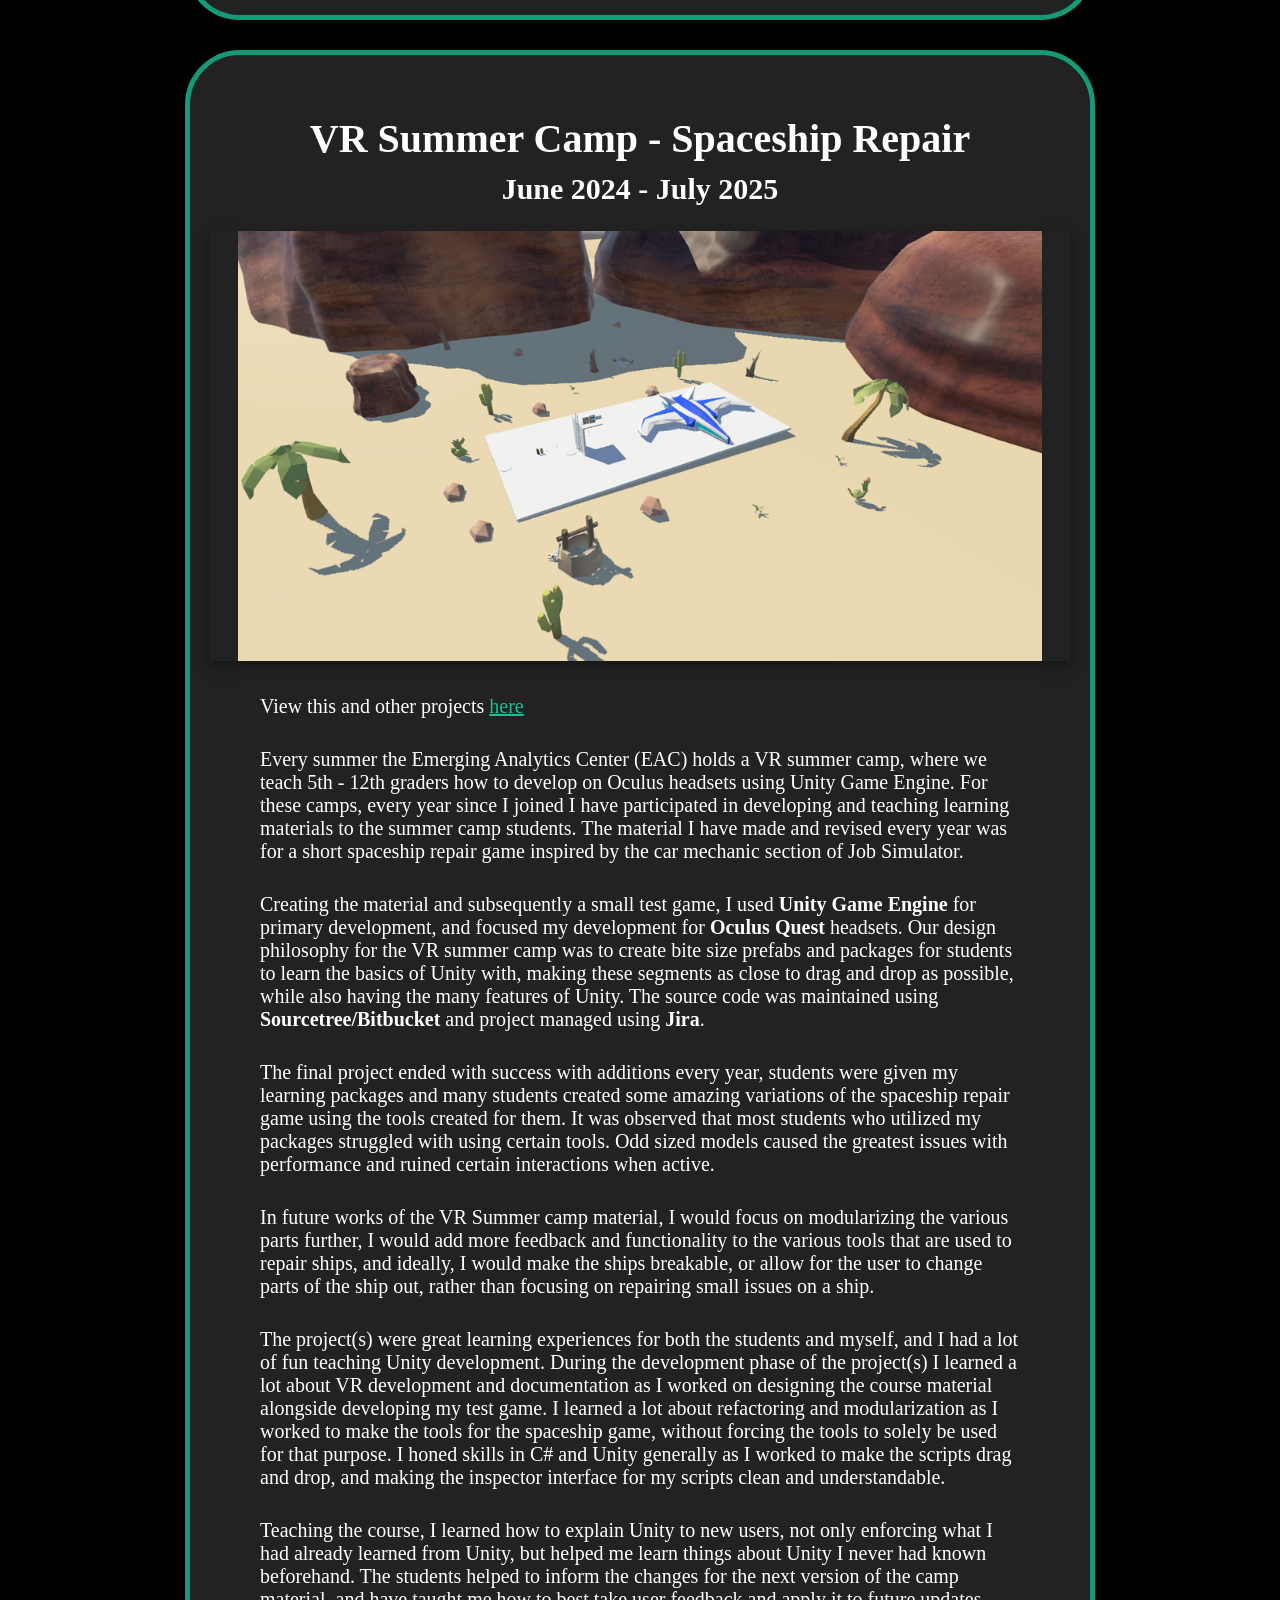
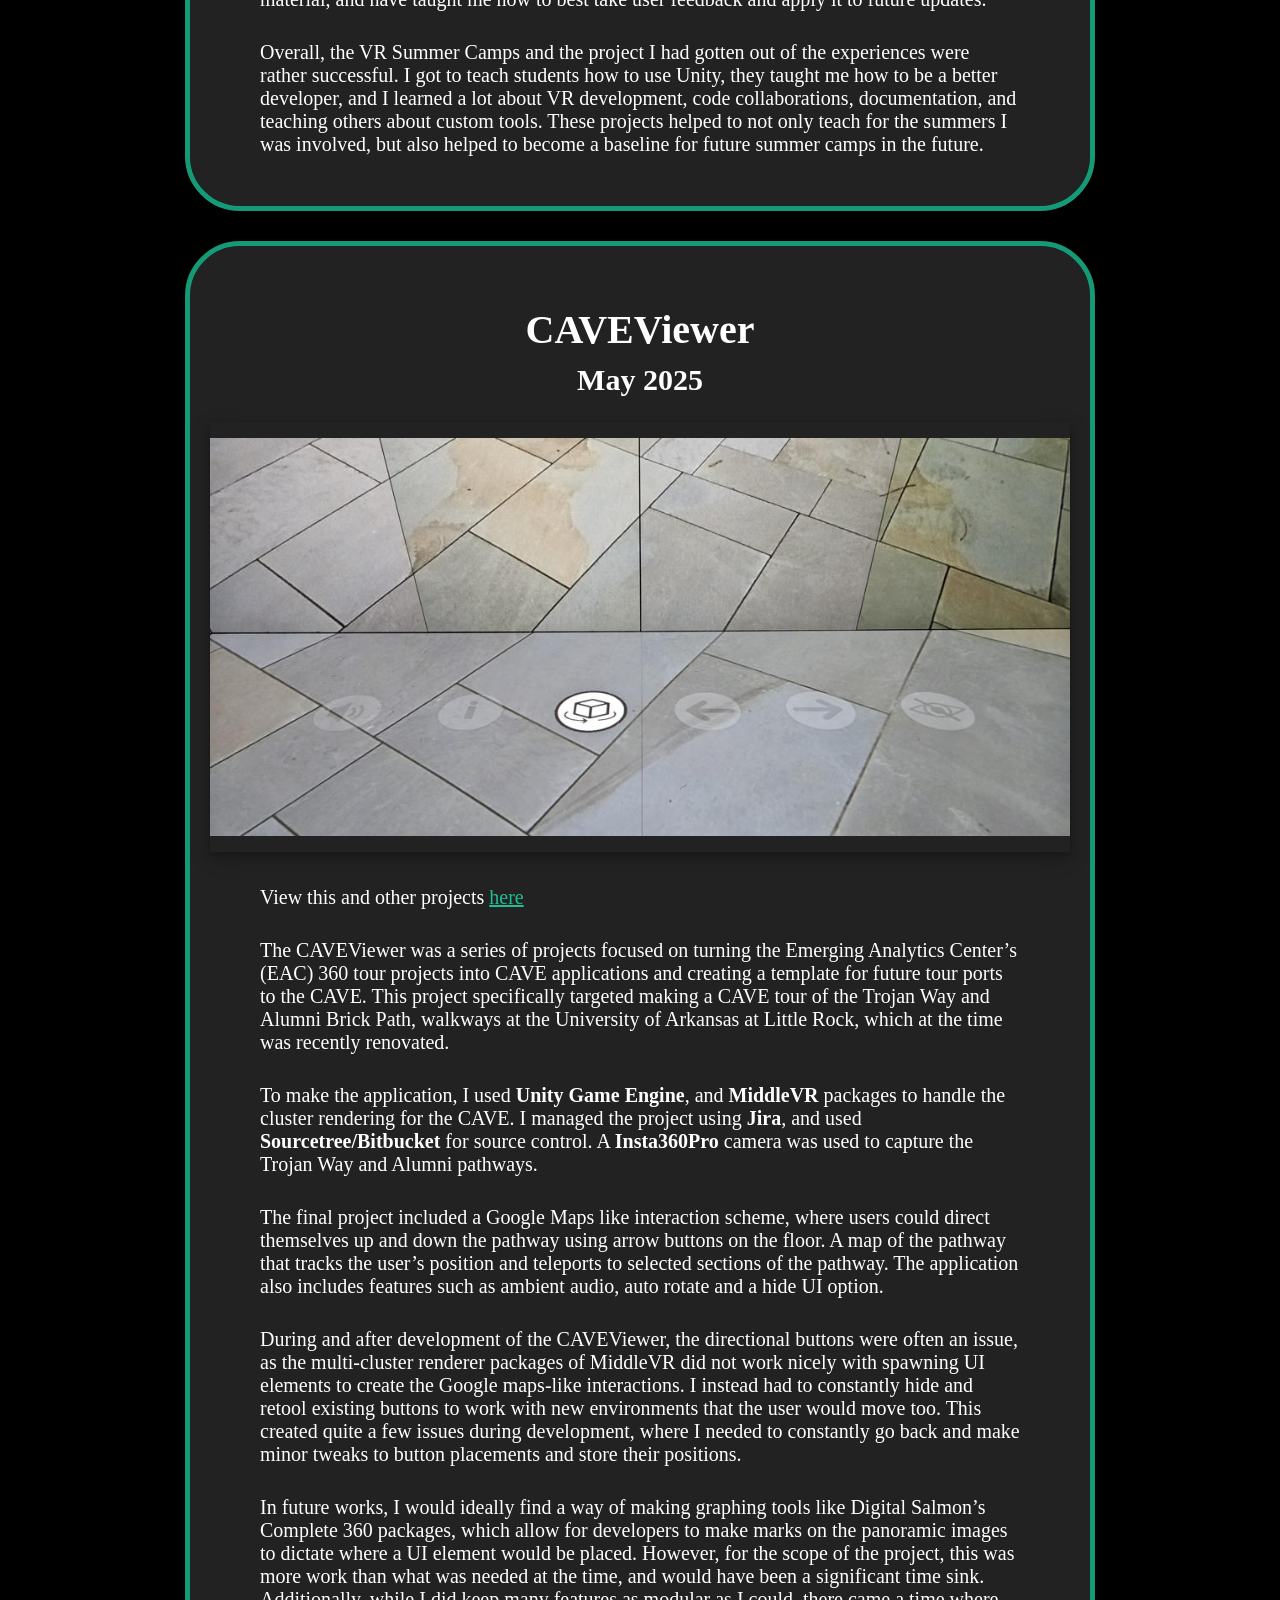
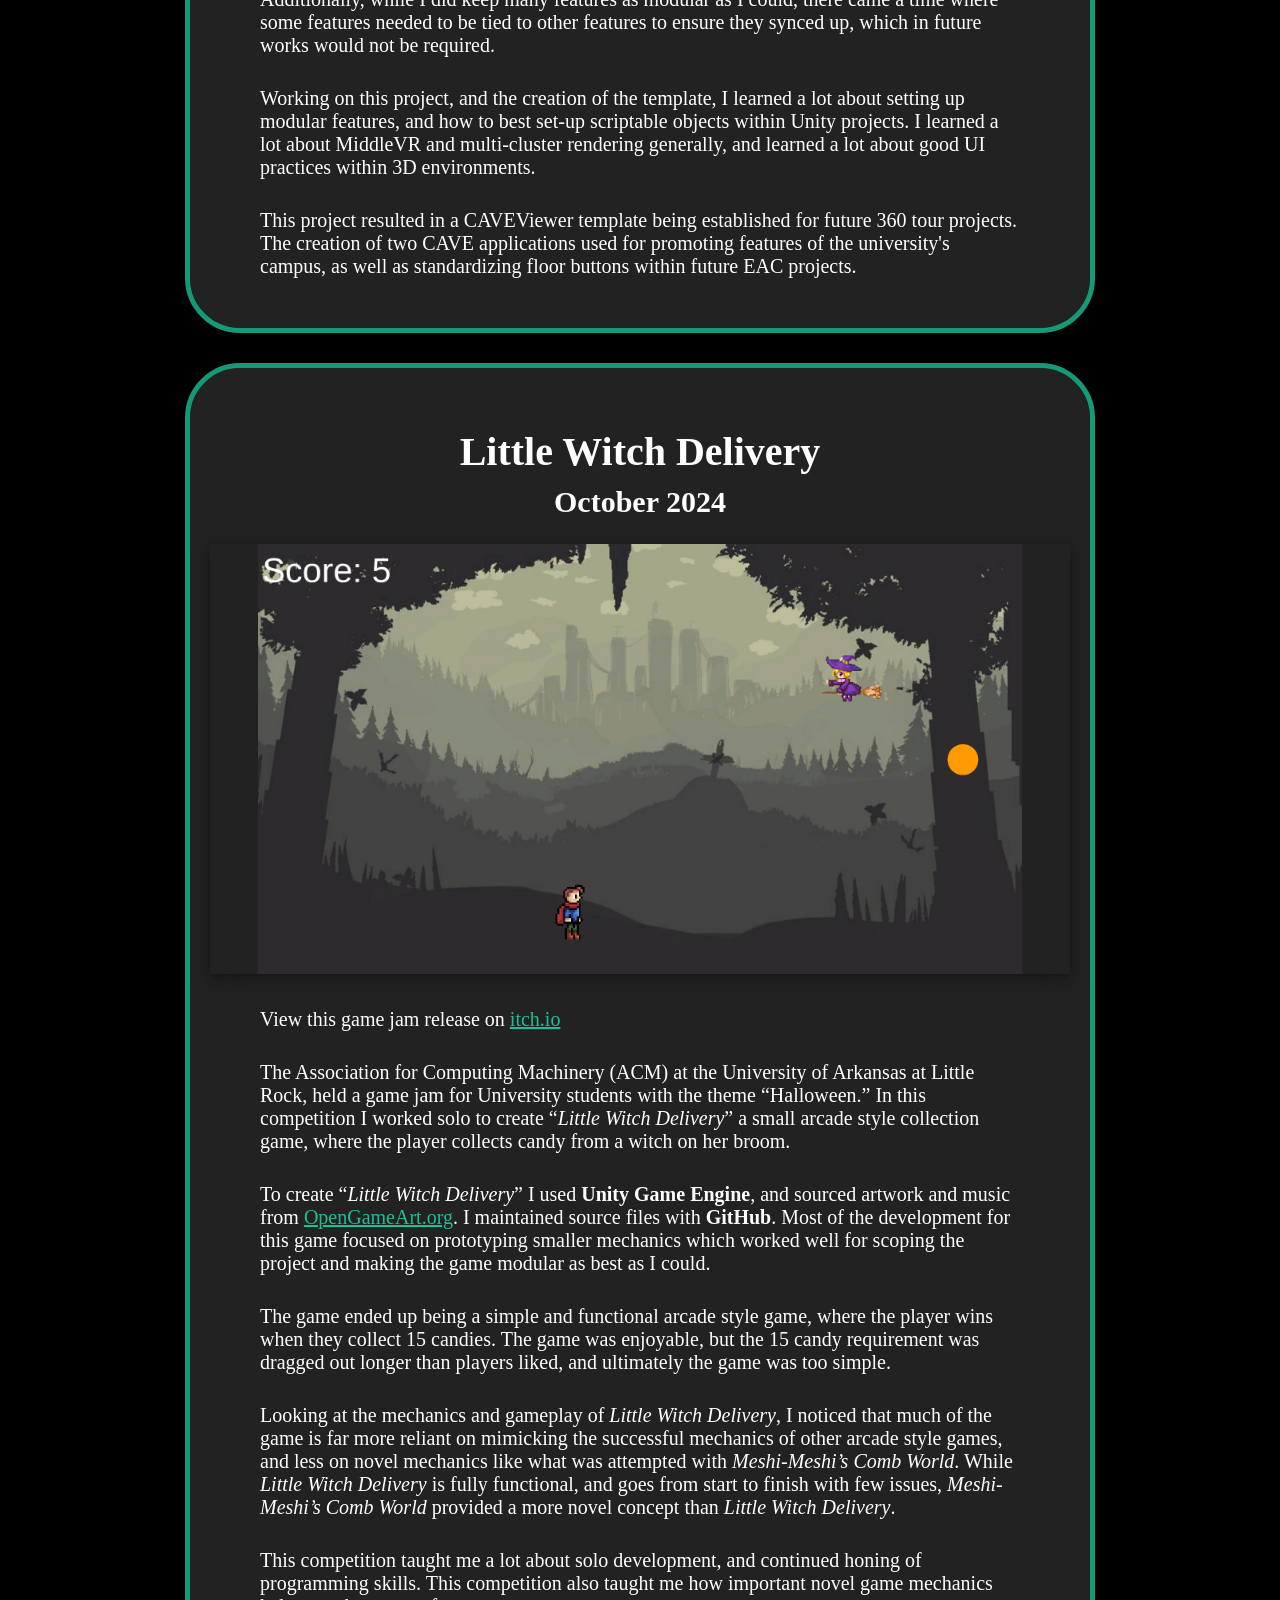
==== commit b05848e9: "Tense update for Process Kill and T-Minus Changed wording and the tense of the Process Kill and T-Mi" ====
--- a/pages/portfolio.html
+++ b/pages/portfolio.html
@@ -61,21 +61,28 @@
                     checking lab computers every five minutes.
                 </p>
                 <p>
-                    The completed script allows the user to input a list of processes to terminate, 
-                    and will check the lab computers for those processes. If the script finds a process 
-                    that matches the inputted list, it will terminate the process and print a log of 
-                    the termination. The script will also print any errors that occur during the process.
-                </p>
-                <p>
-                    This project taught me a lot about using Powershell to make automated remote tasks. This project taught 
-                    the various types of policies and permissions needed to run scripts to remote machines, 
-                    and how to best build objects for better readability and easier outputting of information. 
-                </p>
-                <p>
-                    The impact this script had on the EAC lab was significant as it allowed for students running the camp
-                    to worry less about keeping students on task, and allowed for more time to be spent on teaching the
-                    summer camp material. The script was a success in its goal of terminating unwanted processes, 
-                    and sparked further developments in Powershell automation scripts for the EAC lab.
+                    The completed script allows the user to input a list of processes 
+                    to terminate, and the script will check target computers for those 
+                    processes. If the script finds a process that matches the 
+                    inputted list, the script will terminate the process and print a 
+                    log of the termination. The script will also print any errors 
+                    that occur during the process.
+                </p>
+                <p>
+                    This project taught a lot about using Powershell to make 
+                    automated remote tasks. This project taught the various types 
+                    of policies and permissions needed to run scripts to remote 
+                    machines, and how to best build objects for better readability 
+                    and easier outputting of information. 
+                </p>
+                <p>
+                    The impact this script had on the EAC lab was significant as it 
+                    allowed for students running the camp to worry less about 
+                    keeping campers on task, and allowed for more time to be spent 
+                    on teaching the summer camp material. The script was a success 
+                    in its goal of terminating unwanted processes, and sparked 
+                    further developments in Powershell automation scripts for the 
+                    EAC lab.
                 </p>
             </article>
             <article>
@@ -87,43 +94,58 @@
                     <a target="_blank" href="https://clementsjr.itch.io/t-minus">itch.io</a>
                 </p>
                 <p>
-                    Participating in Game Maker’s Toolkit’s (GMTK) 2026 game jam, our team Ground Control 
-                    made a game named <i>T-Minus</i> about putting a ship together as it tries to launch. The game came 
-                    from our interpretation of the GMTK 2026 theme “Count down.” The goal of the game is to complete 
-                    your spaceship before the timer runs out, where each module of the ship is scattered around the 
-                    scene, and the player must reattach the modules by playing a mini-game before the timer runs out. 
+                    Participating in Game Maker’s Toolkit’s (GMTK) 2026 game jam, the 
+                    team, Ground Control, made a game named <i>T-Minus</i> about 
+                    putting a ship together as it tries to launch. The game came 
+                    from an interpretation of the GMTK 2026 theme “Count down.” 
+                    The goal of the game is to complete the spaceship before the 
+                    timer runs out. Each module of the ship is scattered around 
+                    the scene on start, and the player must reattach the modules 
+                    by playing mini-games before the timer runs out. 
 
                 </p>
                 <p>
-                    To create this game, we used <b>Unity Game Engine</b> version 6.3. We handled source control through 
-                    <b>GitHub</b>. Some sound effects were made using <b>Audacity</b>. Our team collaborated closely during 
-                    the game jam development cycle, using pull requests to tie individual work together, with one 
-                    programmer heading the integration of the various parts, while other programmers and artists 
-                    focused on making individual mechanics and assets.
-                </p>
-                <p>
-                    The resulting game is a 3D puzzle game. The game did not reach the full intended vision during the 
-                    game jam timeframe. The game includes 4 mini-games which can be played, however only one module is 
-                    required to be placed on the ship in the game jam release. <i>T-Minus</i> received many great reviews, 
+                    To create this game, the team used <b>Unity Game Engine</b> 
+                    version 6.3. Project source control was handled through 
+                    <b>GitHub</b>. Some sound effects were made using 
+                    <b>Audacity</b>. The team collaborated closely during the game 
+                    jam development cycle, using pull requests to tie individual 
+                    work together, with one programmer heading the integration of 
+                    the various parts, while other programmers and artists focused 
+                    on making individual mechanics and assets.
+                </p>
+                <p>
+                    The resulting game is a 3D puzzle game. The game did not reach 
+                    the full intended vision during the game jam timeframe. The game 
+                    includes 4 mini-games which can be played, however only one 
+                    module is required to be placed on the ship in the game jam 
+                    release. <i>T-Minus</i> received many great reviews, 
                     and was rated with a 3.0 raw score for creativity.  
                 </p>
                 <p>
-                    During development of <i>T-Minus</i>, I noticed how effective git collaboration can be in a team setting. 
-                    While we did not have a traditional method for project management, I found that our collaboration 
-                    through GitHub worked rather effectively. While we did not get to meet all of our original goals for 
-                    the game jam, the spirit of our game idea was realized in our game jam release.
-                </p>
-                <p>
-                    Development of <i>T-Minus</i> taught me a lot about collaboration through GitHub, and taught me how to 
-                    effectively make quick prototypes of small mechanics. Working with the Ground Control team, I learned 
-                    just how important it is to have good project management methods, while our team did a great job 
-                    collaborating, I see room for improvement on how we could have made our workflow better.
-                </p>
-                <p>
-                    The results of the game jam showed our game’s vision was well received, with many people giving nice 
-                    reviews of our team’s work. In future works for this project, we could add art assets to the 
-                    mini-games, fix some major bugs with the game end check, and more work on audio/feedback would 
-                    greatly improve the experience. Additional future works would include adding more levels, adding 
+                    During development of <i>T-Minus</i>, the team noticed how 
+                    effective git collaboration can be in a team setting. While the 
+                    team did not have a traditional method for project management, it 
+                    found that their collaboration through GitHub worked rather 
+                    effectively. While the team did not get to meet all of their 
+                    original goals for the game jam, the spirit of the game idea was 
+                    realized in the game jam release.
+                </p>
+                <p>
+                    Development of <i>T-Minus</i> taught a lot about collaboration 
+                    through GitHub and how to effectively make quick prototypes of 
+                    small mechanics. The team learned just how important it is to 
+                    have good project management methods, while the team did a great 
+                    job collaborating, there was room for improvement on streamlining 
+                    their workflow.
+                </p>
+                <p>
+                    The results of the game jam showed the game’s vision was well 
+                    received, with many people giving nice reviews of the team’s work. 
+                    In future works for this project, there could add art assets to the 
+                    mini-games, fix some major bugs with the game end check, and more 
+                    work on audio/feedback would greatly improve the experience. 
+                    Additional future works would include adding more levels, adding 
                     more mini-games, and adding a scoreboard. 
                 </p>
             </article>
@@ -132,7 +154,7 @@
                 <h2>July 2026</h2>
                 <img class="projectImage" alt="Stella's Dark Sky title screen" src="../images/StellasDarkSky.png">
                 <p>
-                    View the Stella's Dark Sky <a target="_blank" href="https://www.">here</a>
+                    View Stella's Dark Sky <a target="_blank" href="https://www.darkskyarkansas.org/stellas-dark-sky-game/">here</a>
                 </p>
                 <p>
                     The Arkansas Natural Sky Association (ANSA) had a quiz they asked their members and visitors on the causes 
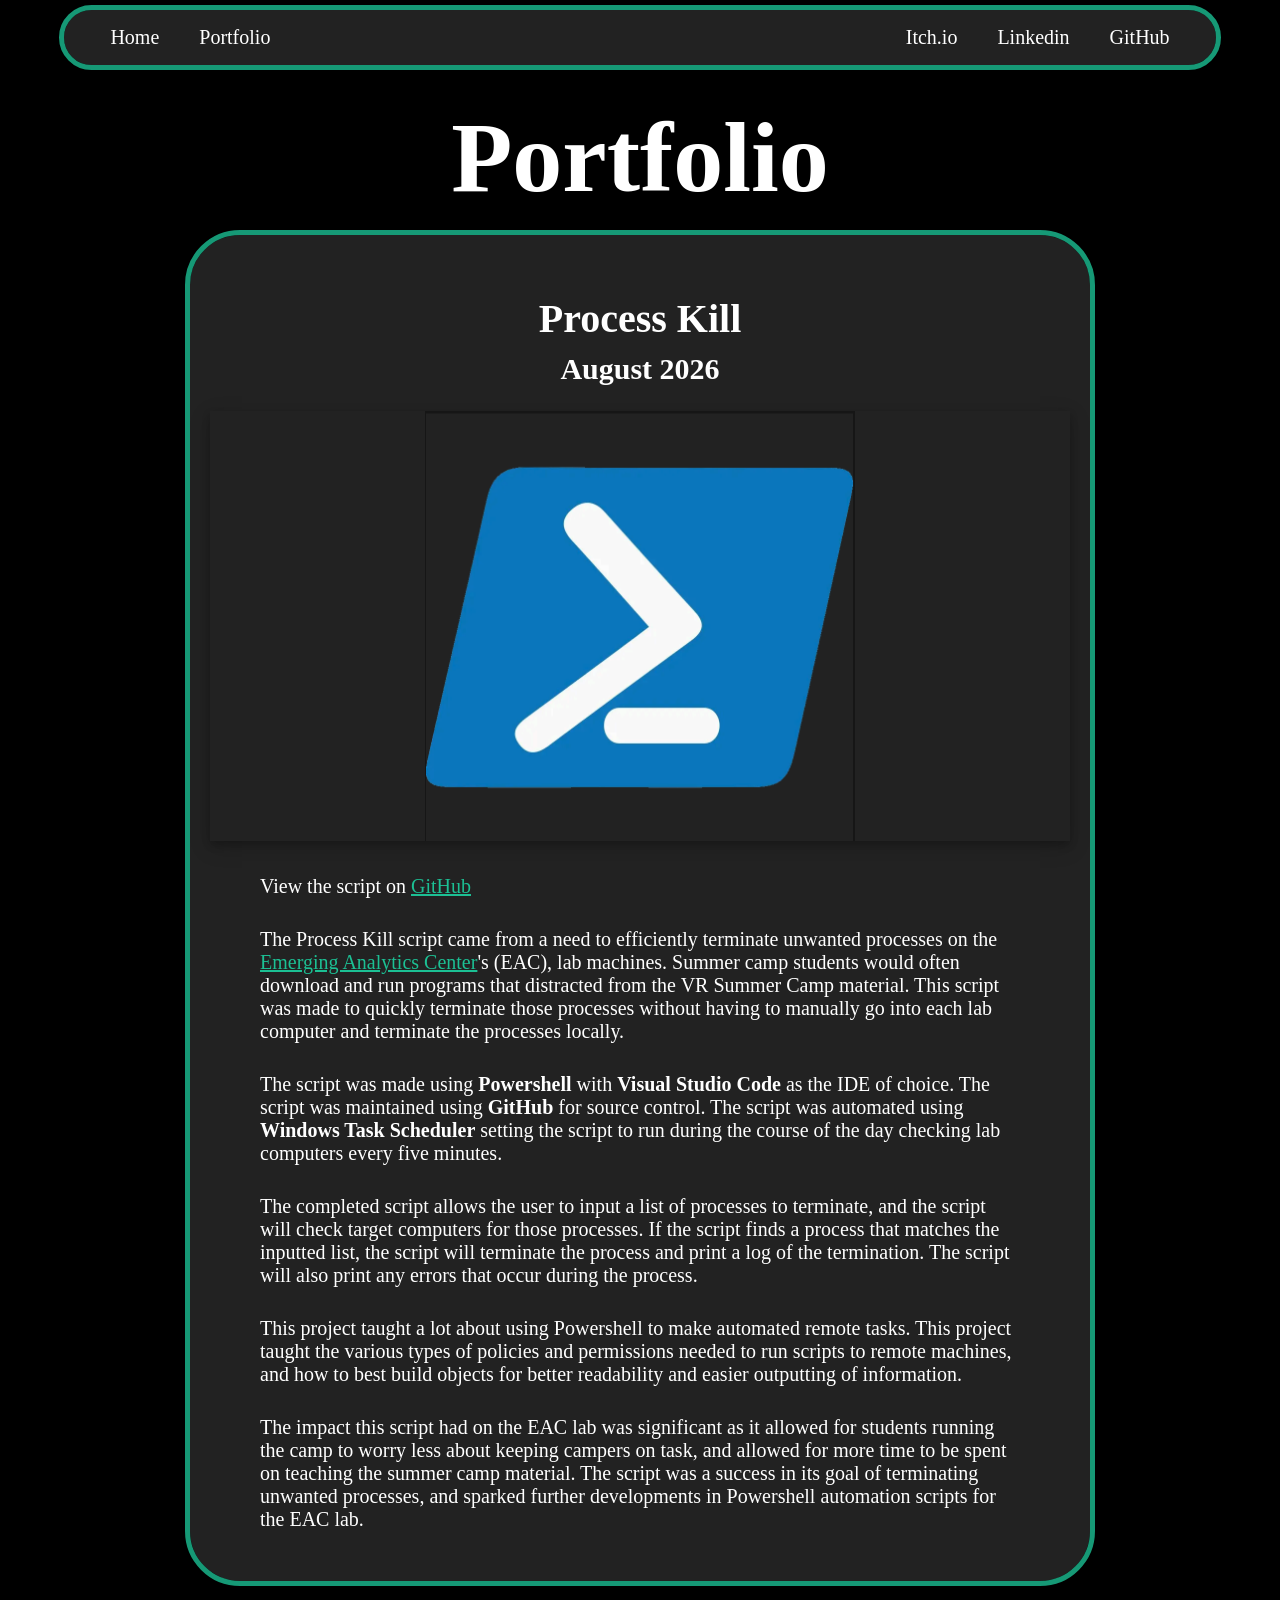
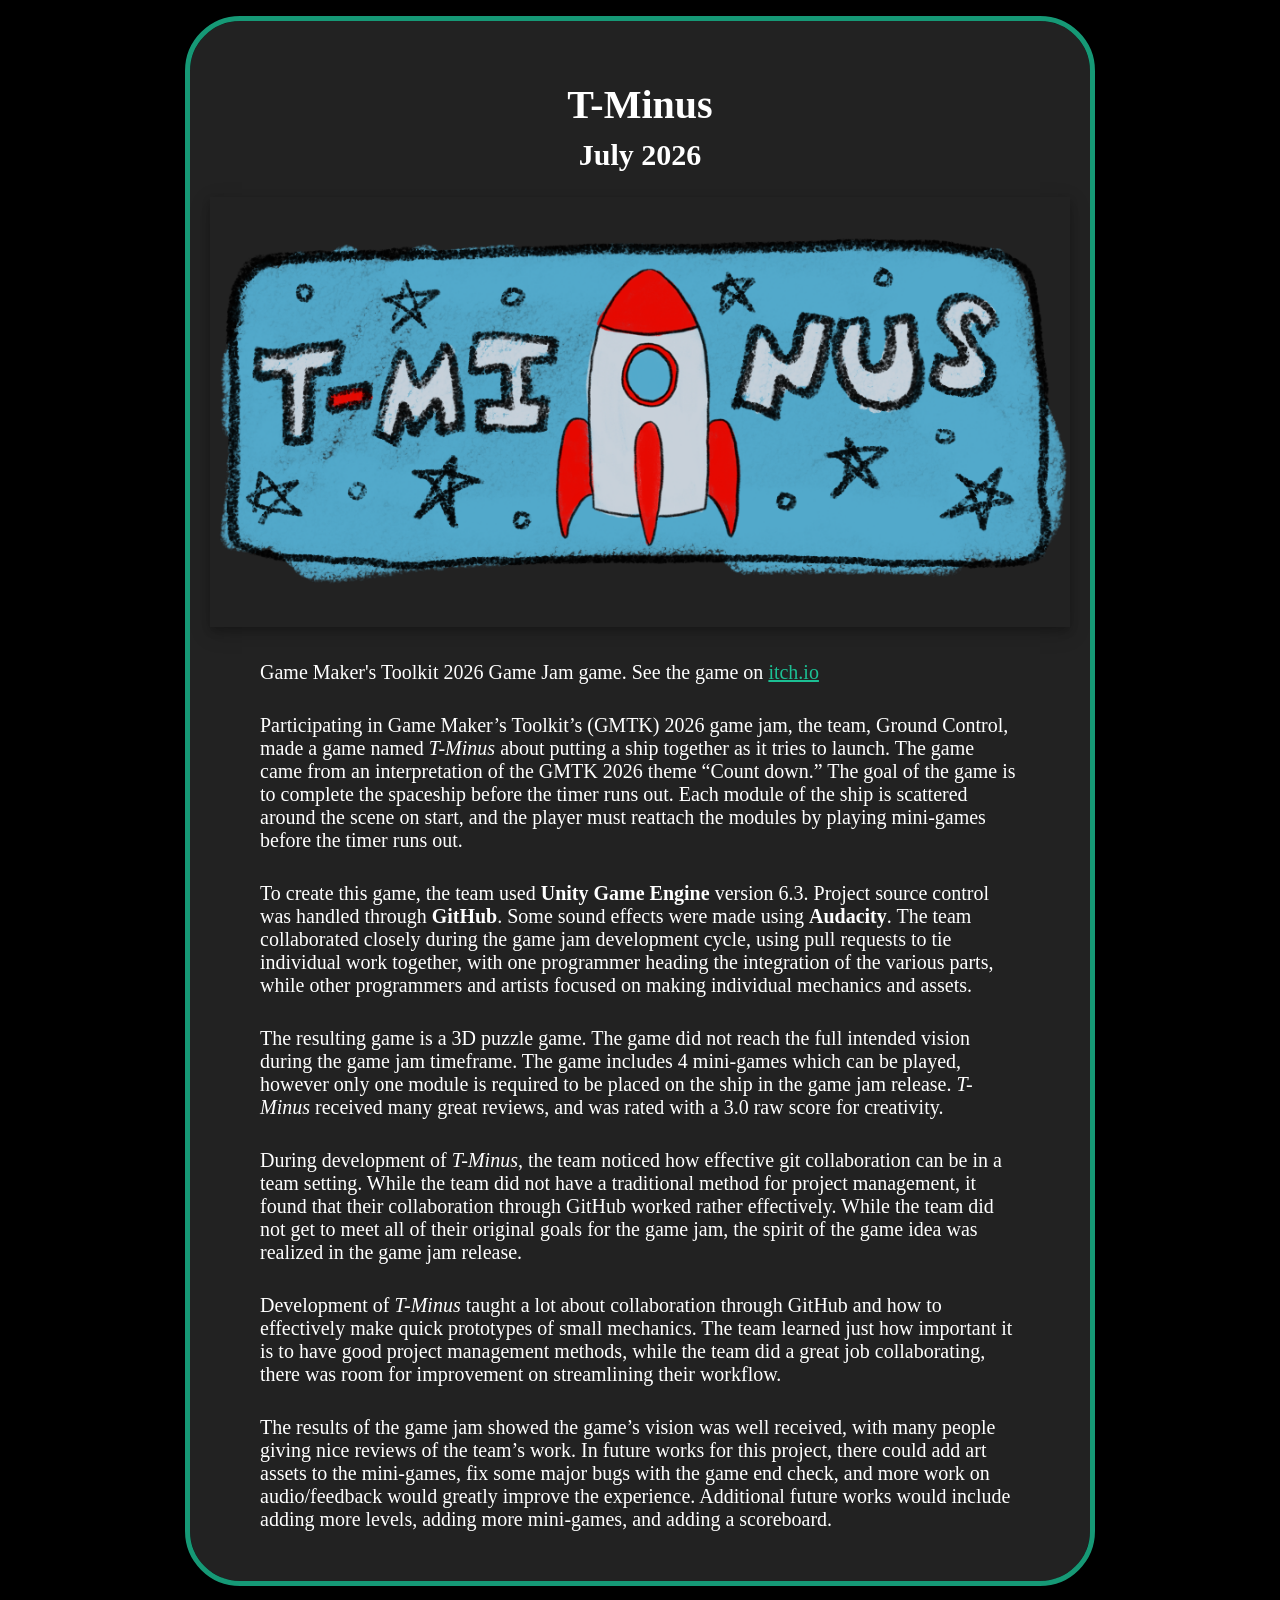
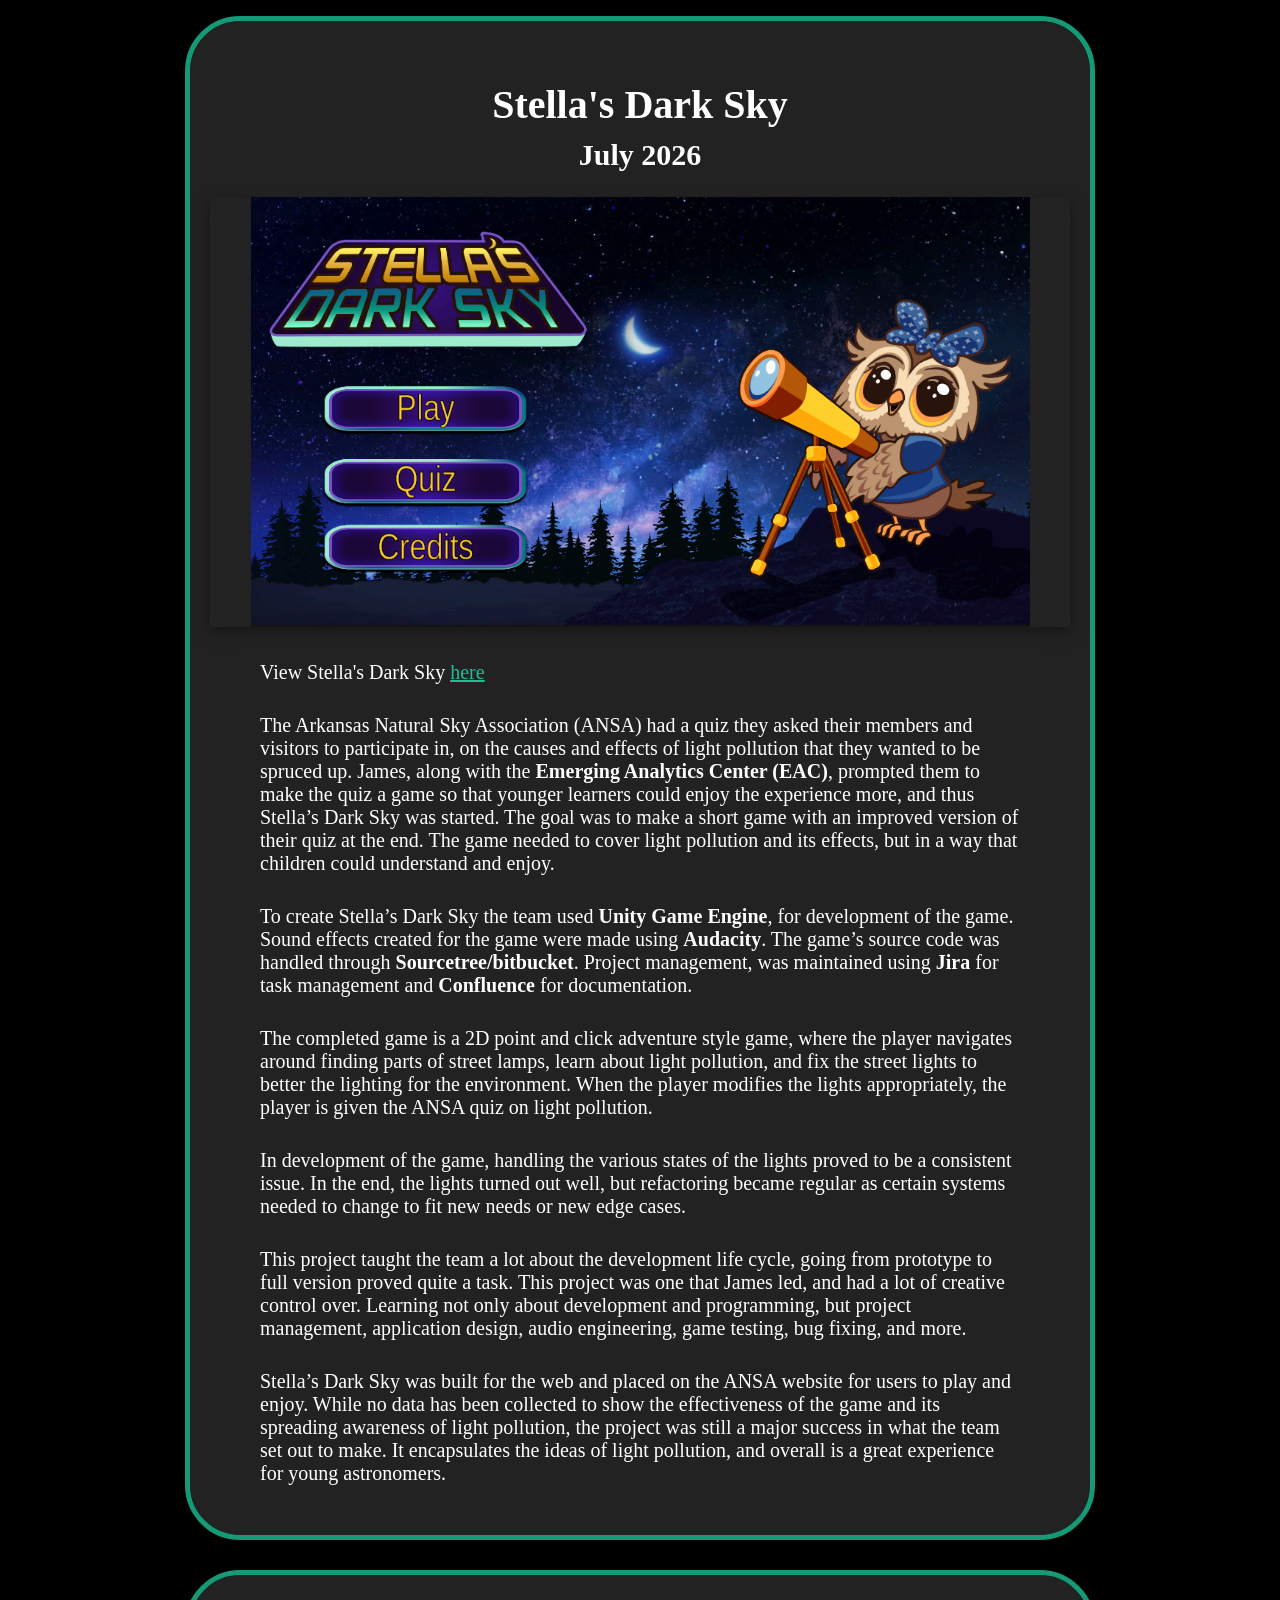
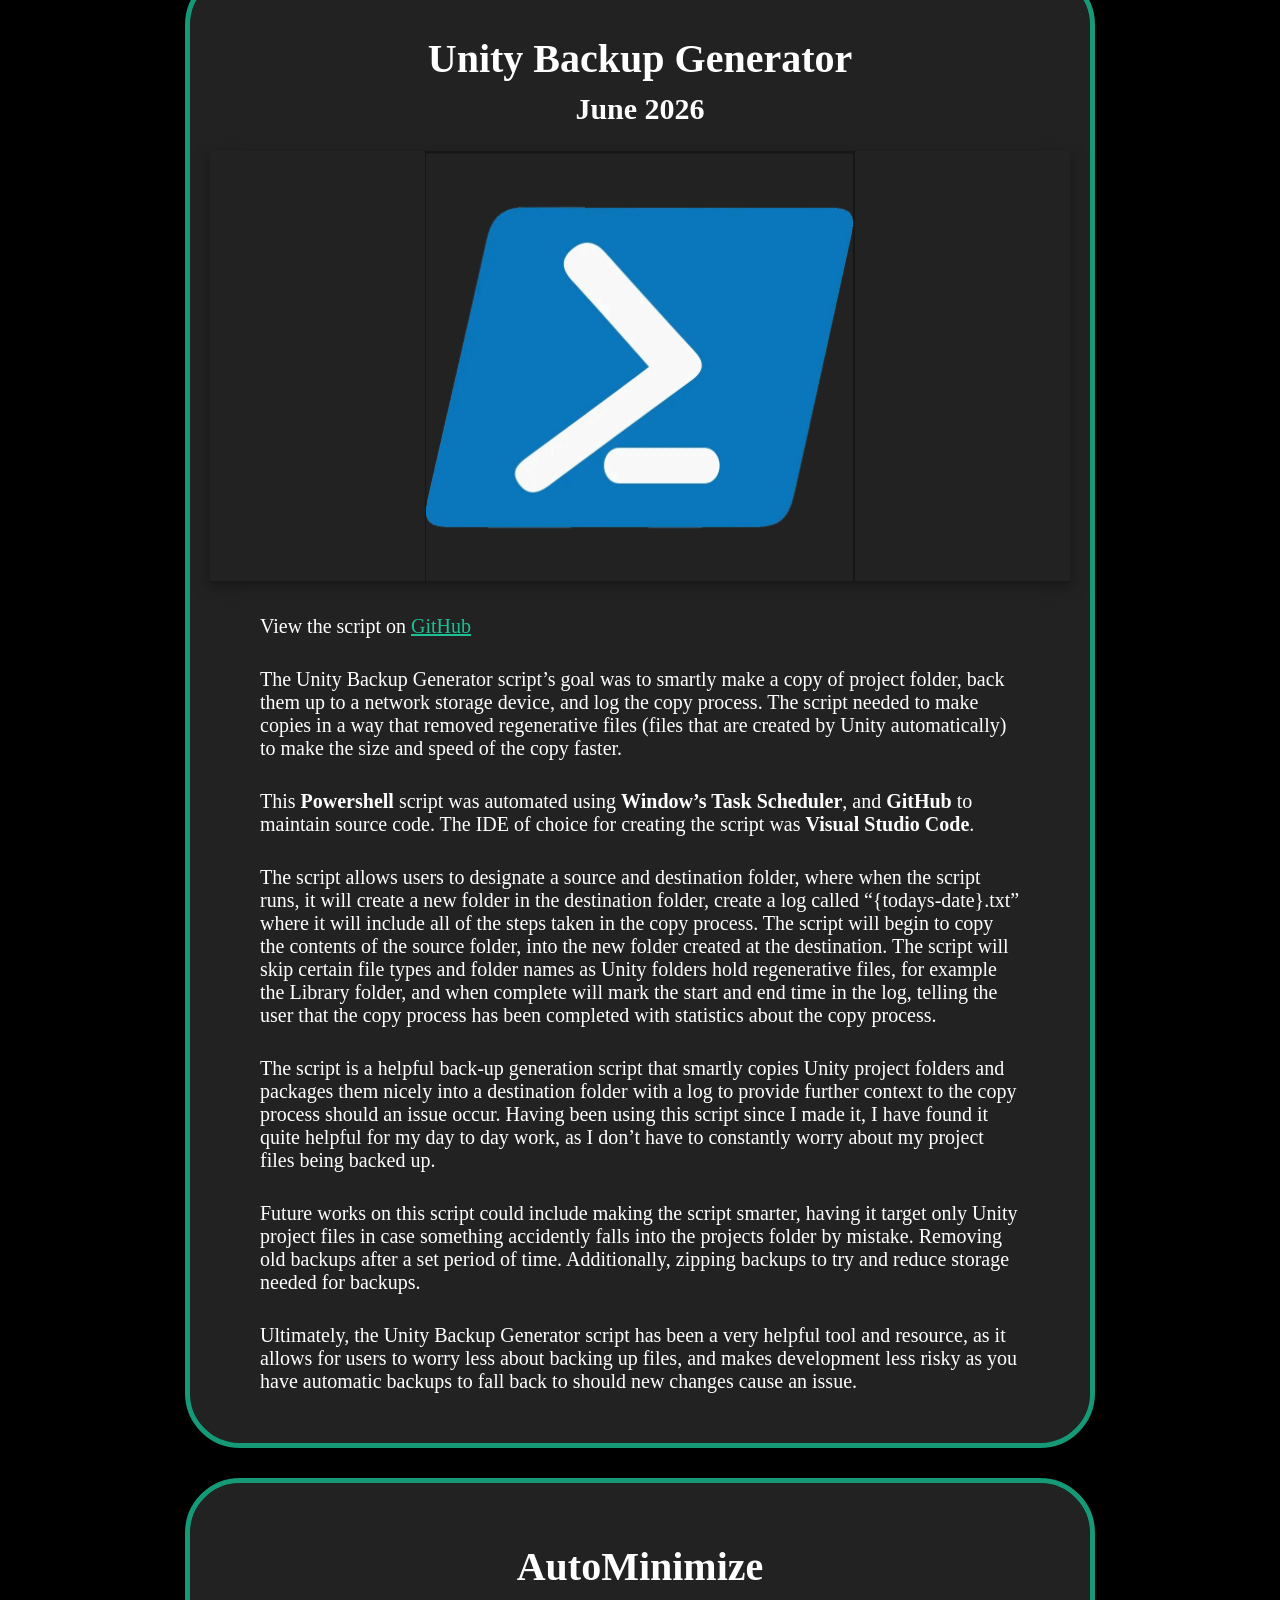
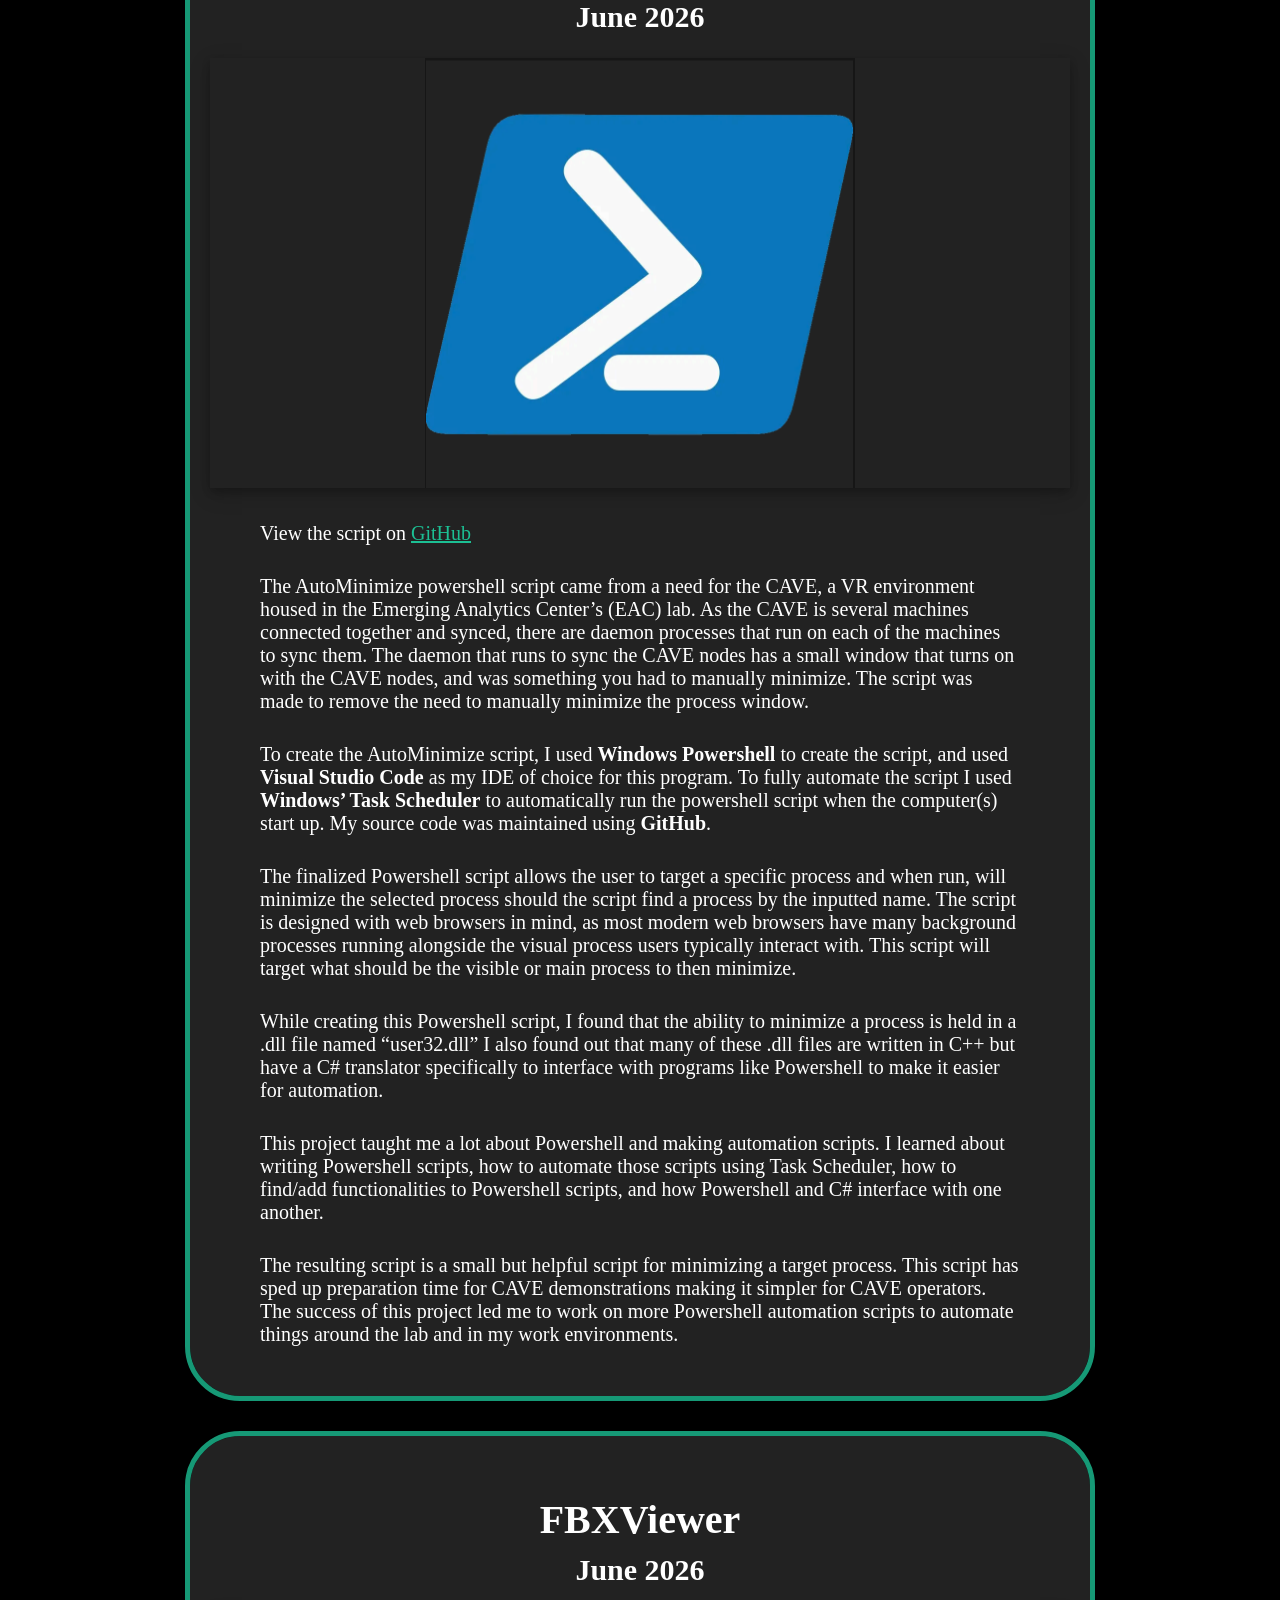
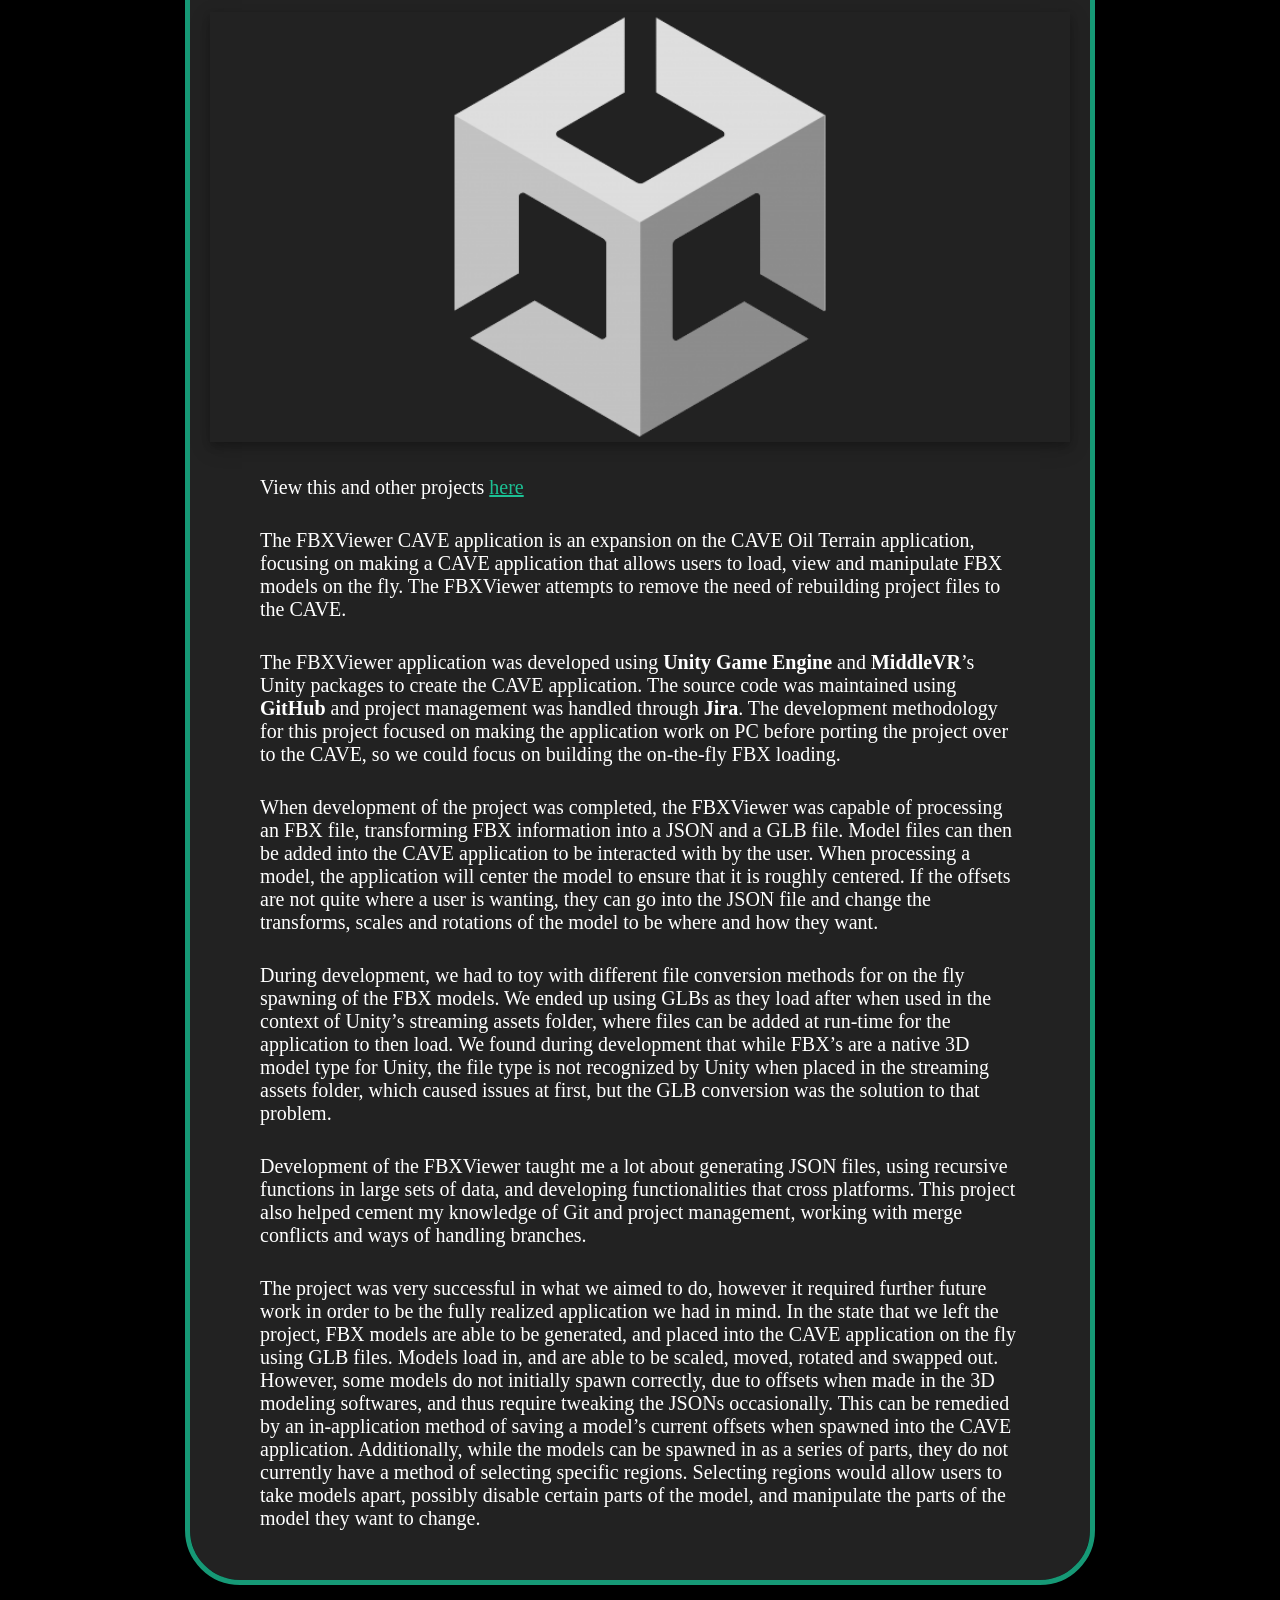
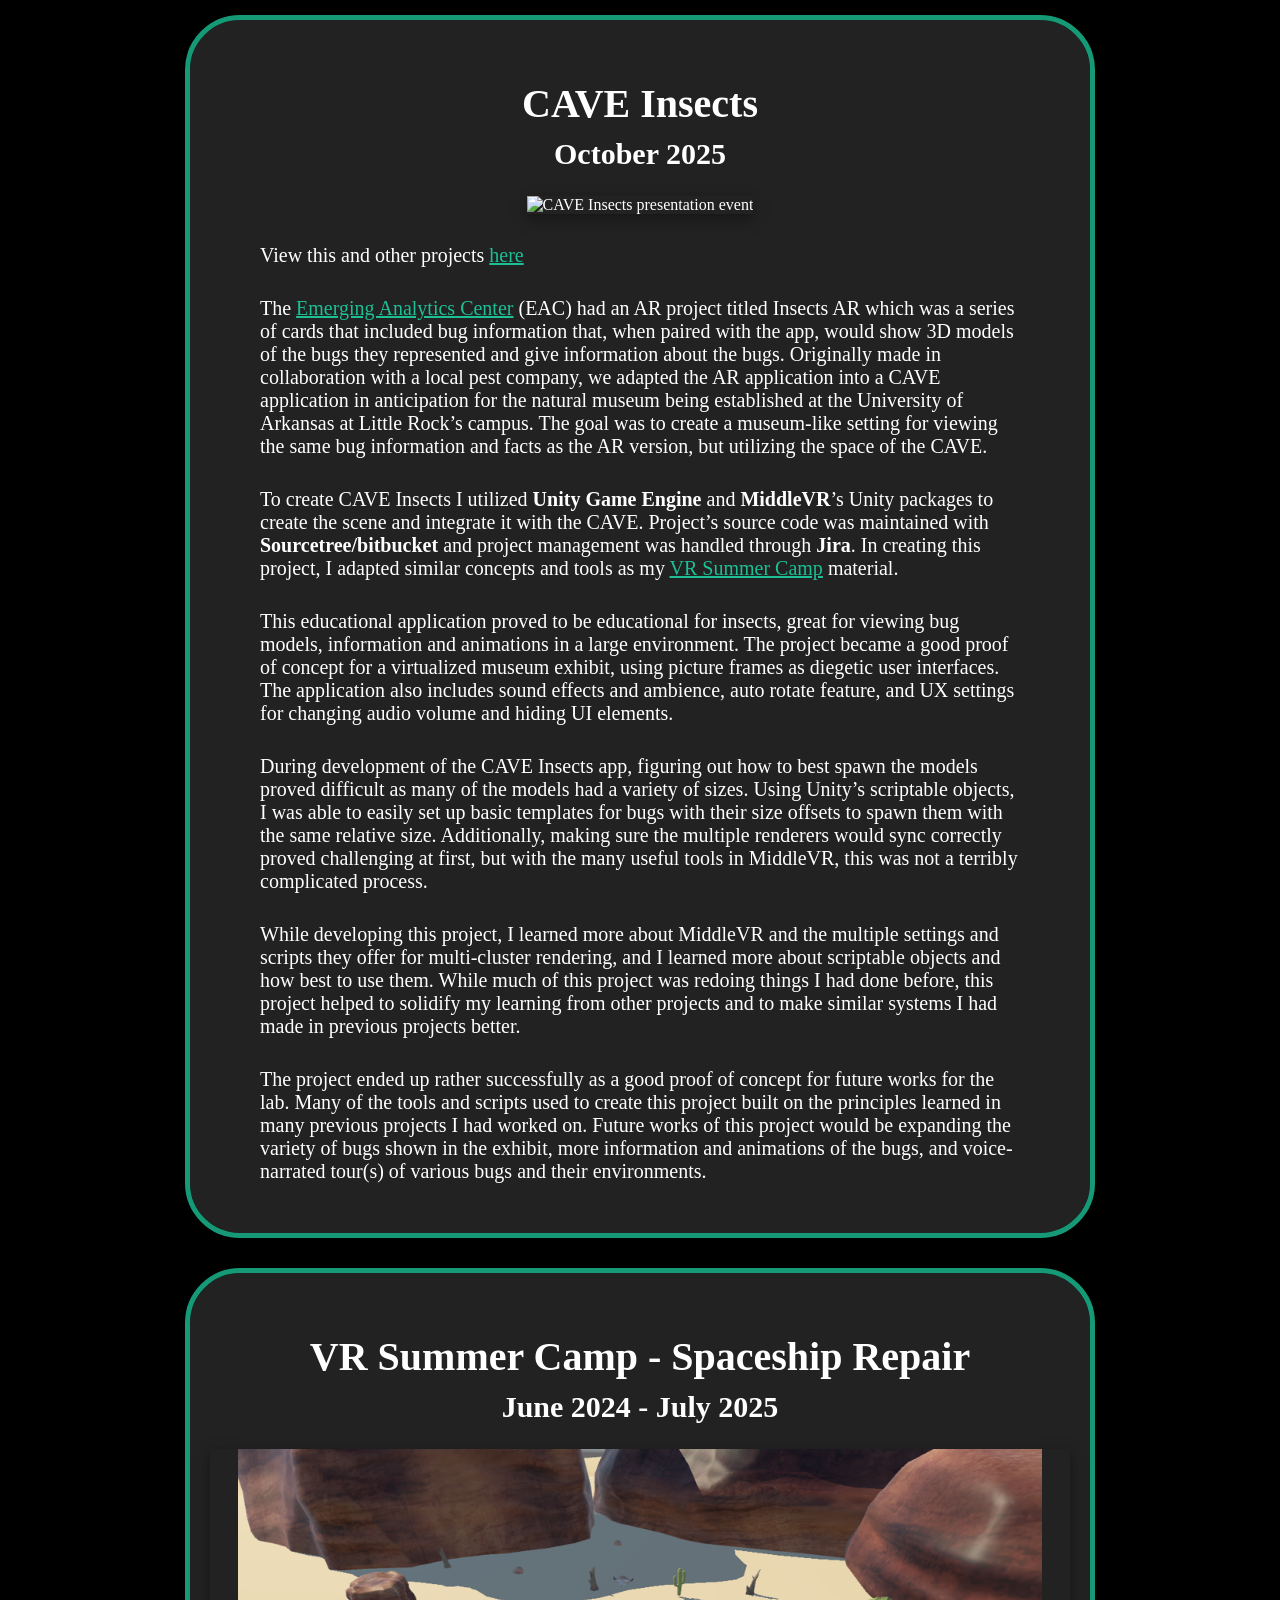
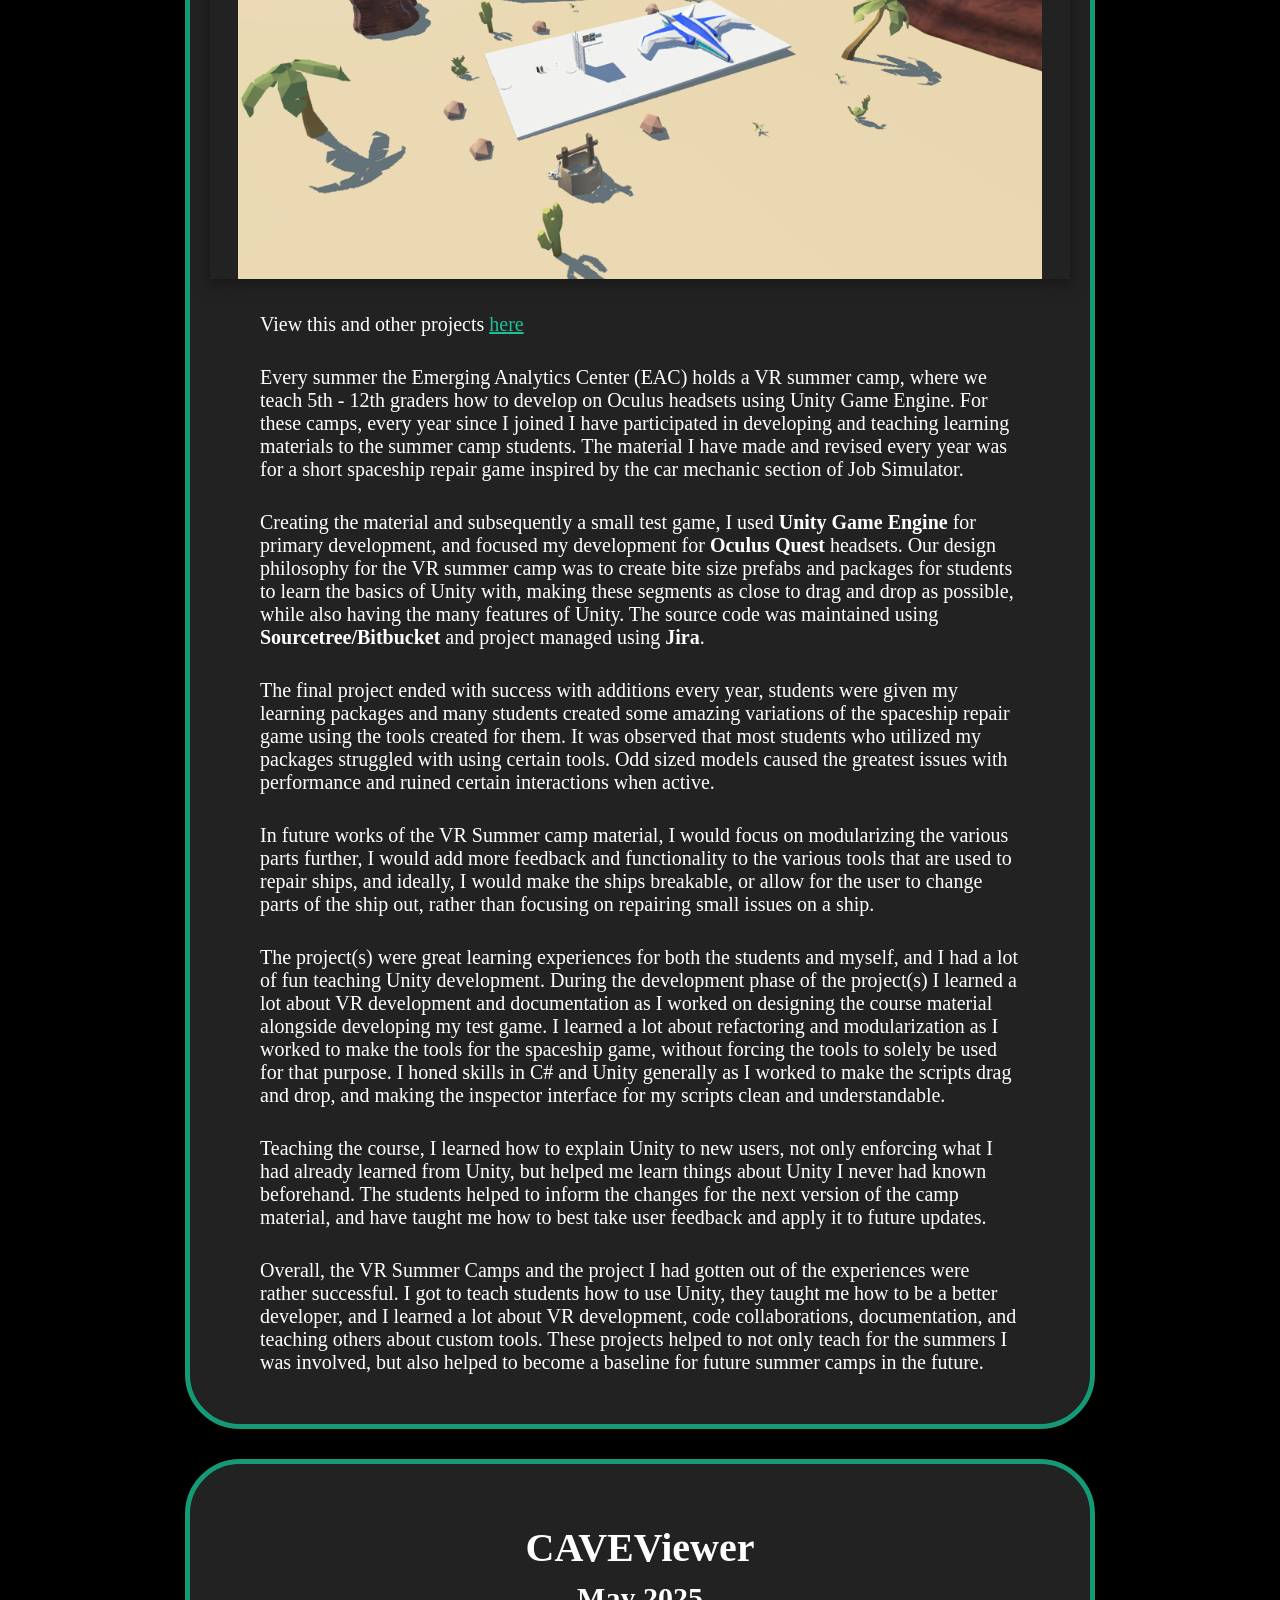
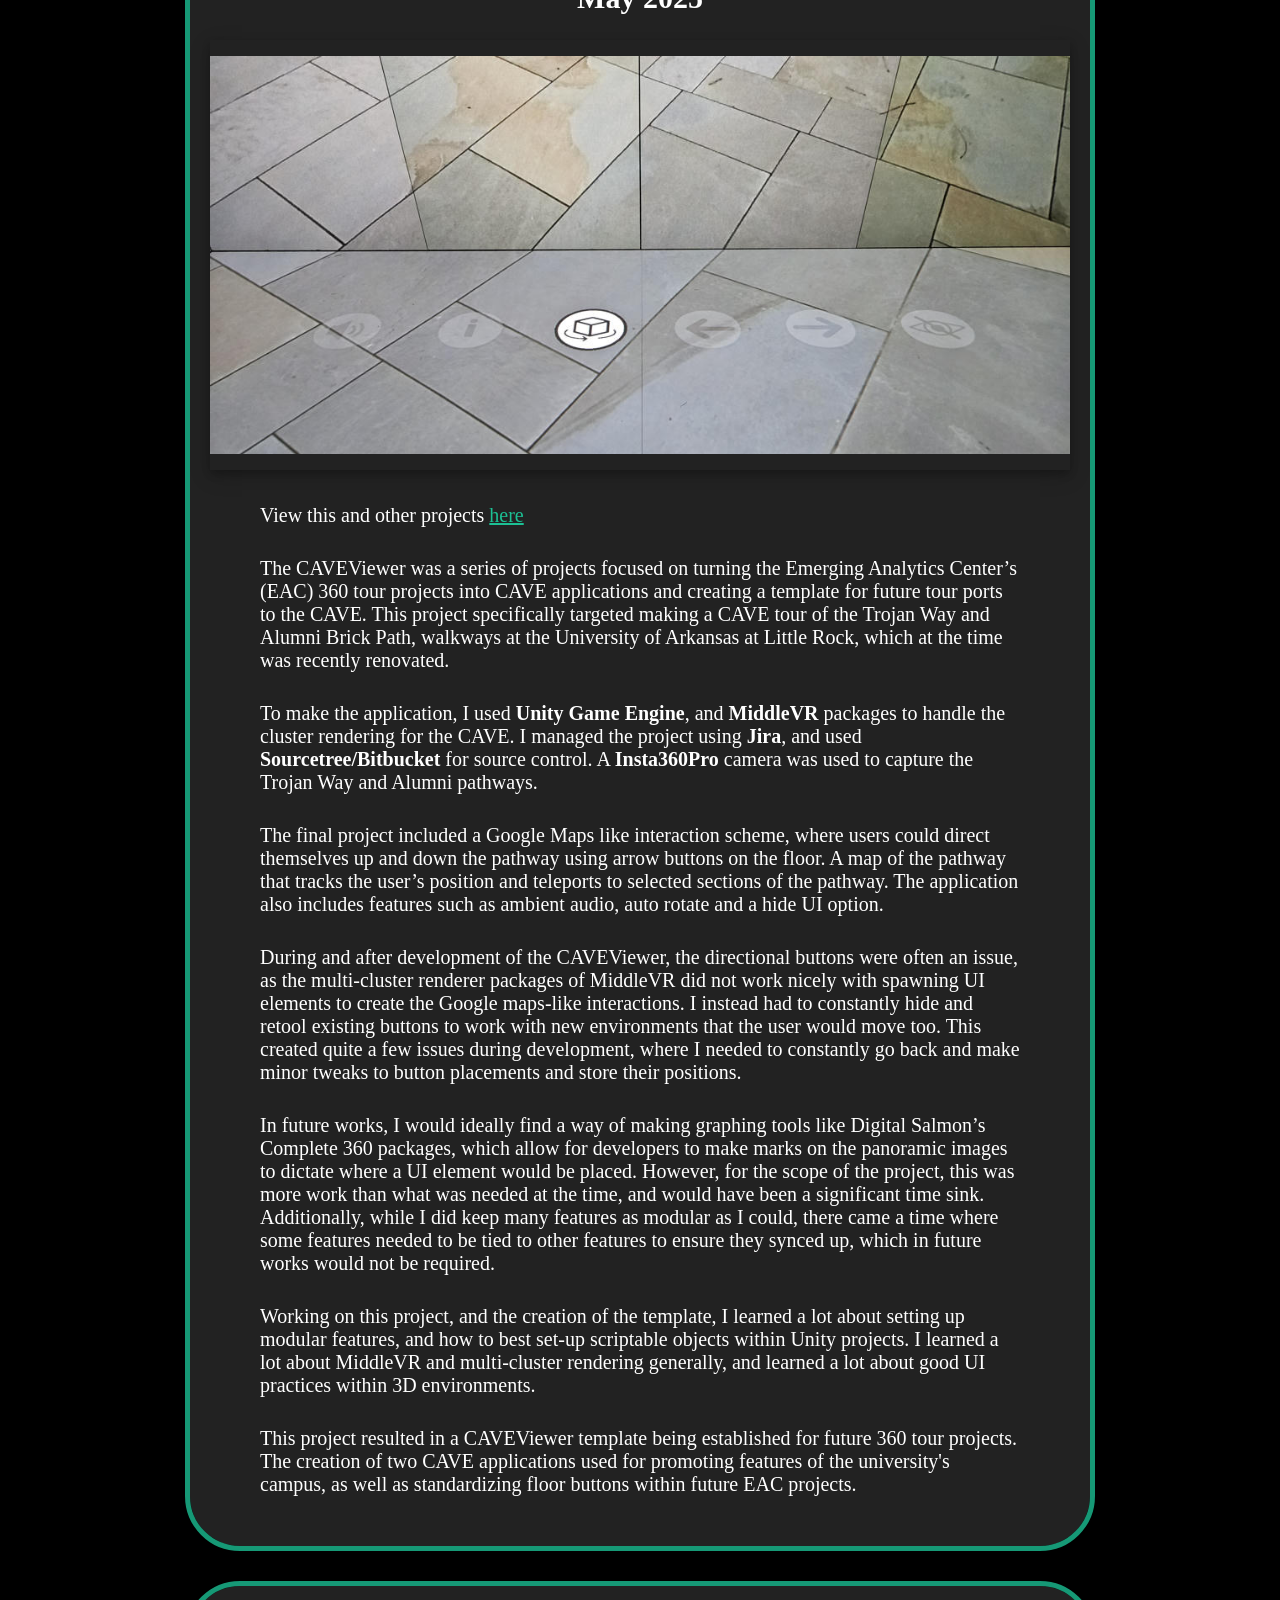
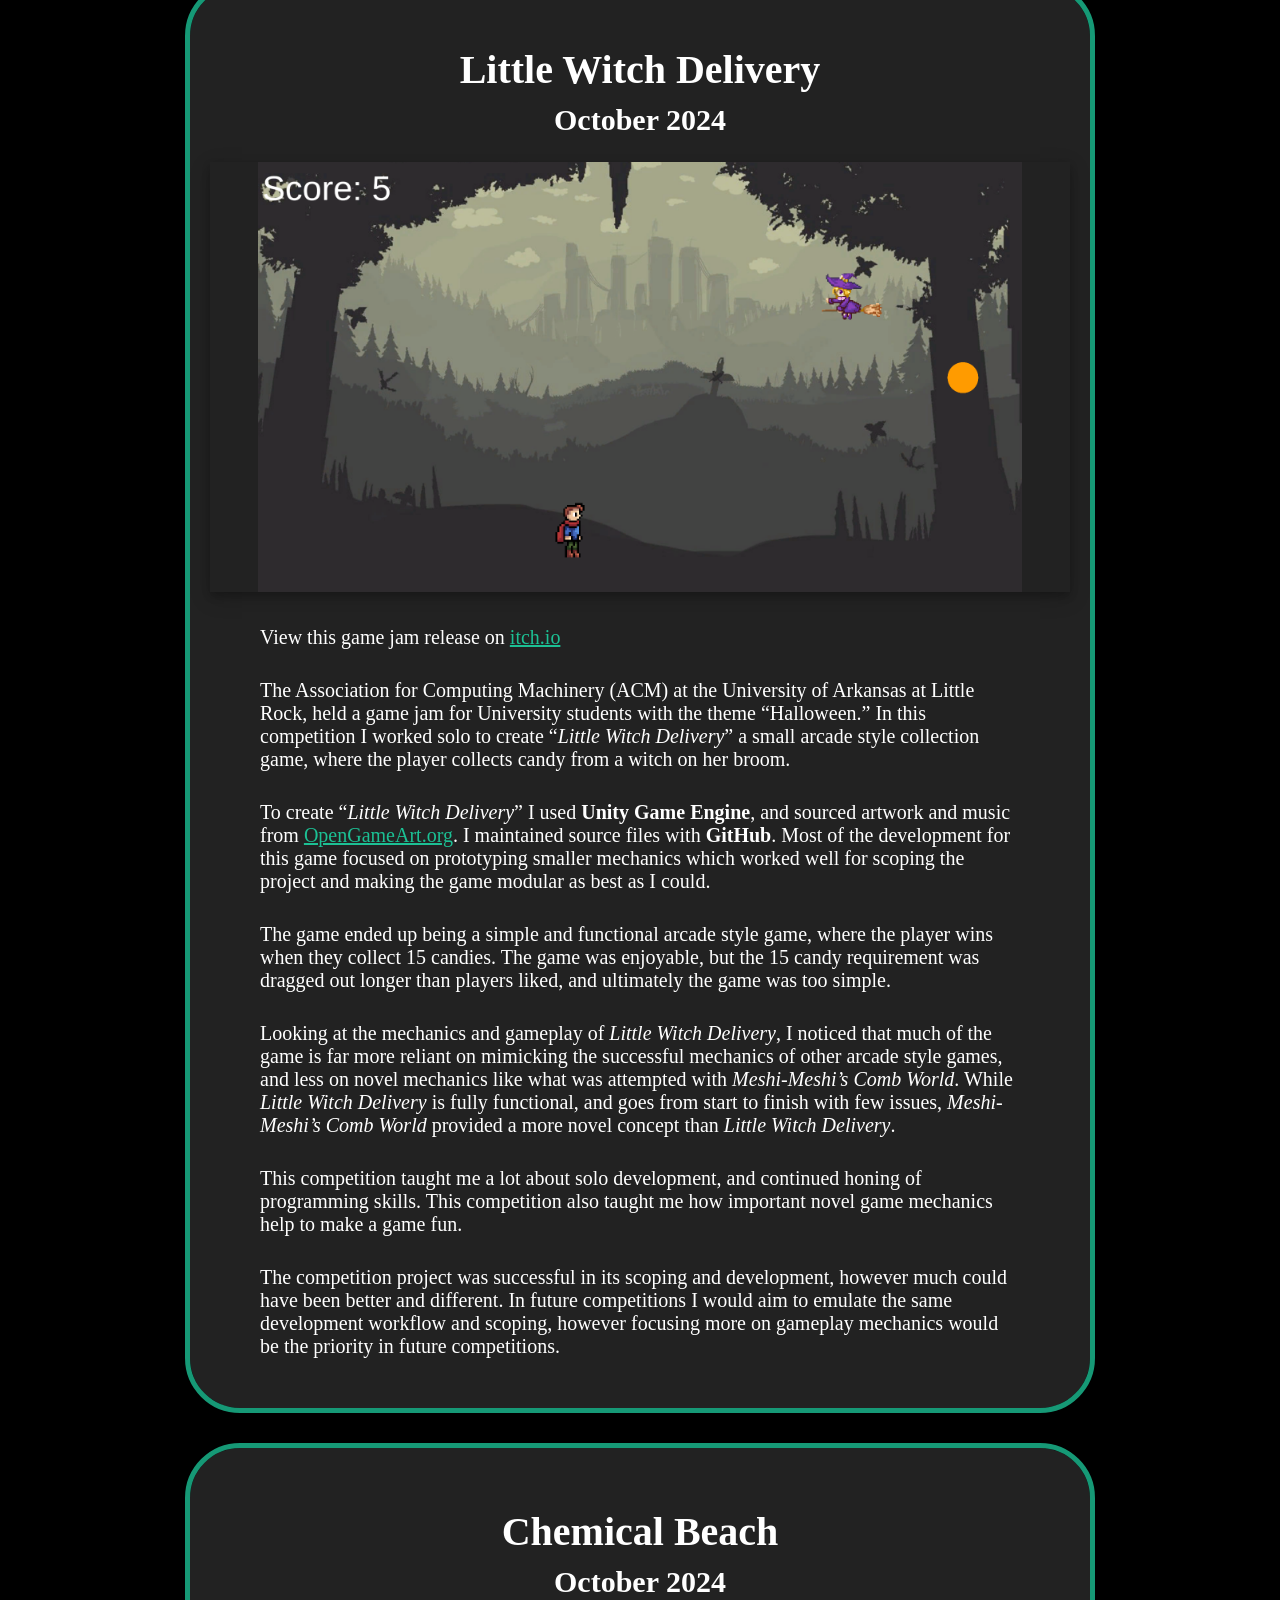
==== commit 32c74263: "Tense changes to Stella's Dark Sky entry Changed the tensing of Stella's Dark Sky entry. Additionall" ====
--- a/pages/portfolio.html
+++ b/pages/portfolio.html
@@ -157,43 +157,54 @@
                     View Stella's Dark Sky <a target="_blank" href="https://www.darkskyarkansas.org/stellas-dark-sky-game/">here</a>
                 </p>
                 <p>
-                    The Arkansas Natural Sky Association (ANSA) had a quiz they asked their members and visitors on the causes 
-                    and effects of light pollution that they wanted to be spruced up. I, along with the Emerging Analytics 
-                    Center (EAC), prompted them to make the quiz a game so that younger learners could enjoy the experience 
-                    more, and thus Stella’s Dark Sky was started. The goal was to make a short game with an improved version of 
-                    their quiz at the end. The game needed to cover light pollution and its effects, but in a way that children 
-                    could understand and enjoy.
-                </p>
-                <p>
-                    To create Stella’s Dark Sky I used <b>Unity Game Engine</b>, for development of the game. Sound effects 
-                    created for the game were made using <b>Audacity</b>. The game’s source code was handled through 
-                    <b>Sourcetree/bitbucket</b>. Project management was maintained using <b>Jira</b> for task management and 
+                    The Arkansas Natural Sky Association (ANSA) had a quiz they asked 
+                    their members and visitors to participate in, on the causes and 
+                    effects of light pollution that they wanted to be spruced up. James, 
+                    along with the <b>Emerging Analytics Center (EAC)</b>, prompted 
+                    them to make the quiz a game so that younger learners could enjoy 
+                    the experience more, and thus Stella’s Dark Sky was started. The 
+                    goal was to make a short game with an improved version of their 
+                    quiz at the end. The game needed to cover light pollution and its 
+                    effects, but in a way that children could understand and enjoy.
+                </p>
+                <p>
+                    To create Stella’s Dark Sky the team used <b>Unity Game Engine</b>, 
+                    for development of the game. Sound effects created for the game 
+                    were made using <b>Audacity</b>. The game’s source code was 
+                    handled through <b>Sourcetree/bitbucket</b>. Project management, 
+                    was maintained using <b>Jira</b> for task management and 
                     <b>Confluence</b> for documentation. 
                 </p>
                 <p>
-                    The completed game is a 2D point and click adventure style game, where you the player navigate around 
-                    finding parts of street lamps, learn about light pollution, and fix the street lights to better the 
-                    lighting for the environment. When the player modifies the lights appropriately, the player is given 
-                    the ANSA quiz on light pollution. 
-                </p>
-                <p>
-                    In development of the game, handling the various states of the lights proved to me a consistent issue. 
-                    When one thing was fixed, another would break, and this became a regular fix. In the end, the lights 
-                    turned out well, but refactoring became regular as certain systems needed to change to fit new needs.
-                </p>
-                <p>
-                    This project taught me a lot about the development life cycle, going from prototype to full version 
-                    proved quite a task for such a small game. This project was one that I led, and had a lot of creative 
-                    control over. While I am proud of all that I was able to accomplish with the project, I certainly see a 
-                    lot of room for growth in a game like this. This project really wrapped all of the learning I had done 
-                    with the EAC into a nice bow, learning not only about development and programming, but project management, 
-                    application design, audio engineering, game testing, bug fixing, and more.
-                </p>
-                <p>
-                    Stella’s Dark Sky was built for the web and placed on the ANSA website for users to play and enjoy. 
-                    While no data has been collected to show the effectiveness of the game and its spreading awareness of light 
-                    pollution, I think the project was still a major success in what we set out to make. It encapsulates the 
-                    ideas of light pollution, and overall is a great experience for young astronomers.
+                    The completed game is a 2D point and click adventure style game, 
+                    where the player navigates around finding parts of street lamps, 
+                    learn about light pollution, and fix the street lights to better 
+                    the lighting for the environment. When the player modifies the 
+                    lights appropriately, the player is given the ANSA quiz on light 
+                    pollution. 
+                </p>
+                <p>
+                    In development of the game, handling the various states of the 
+                    lights proved to be a consistent issue. In the end, the lights 
+                    turned out well, but refactoring became regular as certain systems 
+                    needed to change to fit new needs or new edge cases.
+                </p>
+                <p>
+                    This project taught the team a lot about the development life 
+                    cycle, going from prototype to full version proved quite a task. 
+                    This project was one that James led, and had a lot of creative 
+                    control over. Learning not only about development and programming, 
+                    but project management, application design, audio engineering, 
+                    game testing, bug fixing, and more.
+                </p>
+                <p>
+                    Stella’s Dark Sky was built for the web and placed on the ANSA 
+                    website for users to play and enjoy. While no data has been 
+                    collected to show the effectiveness of the game and its spreading 
+                    awareness of light pollution, the project was still a major 
+                    success in what the team set out to make. It encapsulates the 
+                    ideas of light pollution, and overall is a great experience for 
+                    young astronomers.
                 </p>
             </article>
             <article id="UnityBackupGenerator">
@@ -204,42 +215,40 @@
                     View the script on <a target="_blank" href="https://www.github.com/jbmcmath2/UnityBackupGenerator">GitHub</a>
                 </p>
                 <p>
-                    The Unity Backup Generator script project came from a need to backup Unity source files as I would 
-                    occasionally forget to backup my files when working on a project, relying only on my Git repositories. 
-                    This script’s goal was to smartly make a copy of my projects folder and back them up to a network storage 
-                    device that was installed in the Emerging Analytics Center’s lab. The script needed to make these copies 
-                    in a way that removed regenerative files (files that are created by Unity automatically) to make the size 
-                    and speed of the copy faster. 
-                </p>
-                <p>
-                    To create this script, I used <b>Powershell</b> to make the script, <b>Window’s Task Scheduler</b> to 
-                    automate the script’s task(s), and <b>GitHub</b> to maintain source code. My IDE of choice for creating 
-                    the script was <b>Visual Studio Code</b>. 
-                </p>
-                <p>
-                    The resulting script allows the user to designate a source and destination folder, where the script will 
-                    run, create a new folder in the destination, create a log called “{todays-date}.txt” where it will 
-                    include all of the steps taken in the copy process. The script will begin to copy the contents of the 
-                    source folder, into the new folder created at the destination. The script will skip certain file types 
-                    and folder names as Unity folders hold regenerative files, for example the Library folder, and when 
-                    complete will mark the start and end time in the log, telling the user that the copy process has been 
-                    completed with statistics about the copy process. 
-                </p>
-                <p>
-                    During development of this script, I found that copying via robocopy can take quite a bit of time. 
-                    While I did not test the speed difference between drag and drop copying versus my scripts copy method, 
-                    however, the automation does help save time as the backup is one less thing to worry about. 
-                </p>
-                <p>
-                    This project taught me a new command in Powershell, and taught me more about how I can utilize Powershell 
-                    to automate routine tasks. I learned a lot about robocopy and the many different ways I can make smart 
-                    copies of folders to avoid unnecessary copying.
-                </p>
-                <p>
-                    The resulting script is a helpful back-up generation script that smartly copies Unity project folders and 
-                    packages them nicely into a destination folder with a log to provide further context to the copy process 
-                    should an issue occur. Having been using this script since I made it, I have found it quite helpful for 
-                    my day to day work, as I don’t have to constantly worry about my project files being backed up. 
+                    The Unity Backup Generator script’s goal was to smartly make a 
+                    copy of project folder, back them up to a network storage 
+                    device, and log the copy process. The script needed to make copies 
+                    in a way that removed regenerative files (files that are created 
+                    by Unity automatically) to make the size and speed of the copy 
+                    faster. 
+                </p>
+                <p>
+                    This <b>Powershell</b> script was automated using 
+                    <b>Window’s Task Scheduler</b>, and <b>GitHub</b> to maintain 
+                    source code. The IDE of choice for creating the script was 
+                    <b>Visual Studio Code</b>. 
+                </p>
+                <p>
+                    The script allows users to designate a source and destination 
+                    folder, where when the script runs, it  will create a new folder 
+                    in the destination folder, create a log called “{todays-date}.txt” 
+                    where it will include all of the steps taken in the copy process. 
+                    The script will begin to copy the contents of the source folder, 
+                    into the new folder created at the destination. The script will 
+                    skip certain file types and folder names as Unity folders hold 
+                    regenerative files, for example the Library folder, and when 
+                    complete will mark the start and end time in the log, telling 
+                    the user that the copy process has been completed with statistics 
+                    about the copy process. 
+                </p>
+                <p>
+                    The script is a helpful back-up generation script that smartly 
+                    copies Unity project folders and packages them nicely into a 
+                    destination folder with a log to provide further context to the 
+                    copy process should an issue occur. Having been using this script 
+                    since I made it, I have found it quite helpful for my day to day 
+                    work, as I don’t have to constantly worry about my project files 
+                    being backed up. 
                 </p>
                 <p>
                     Future works on this script could include making the script smarter, having it target only Unity project 
